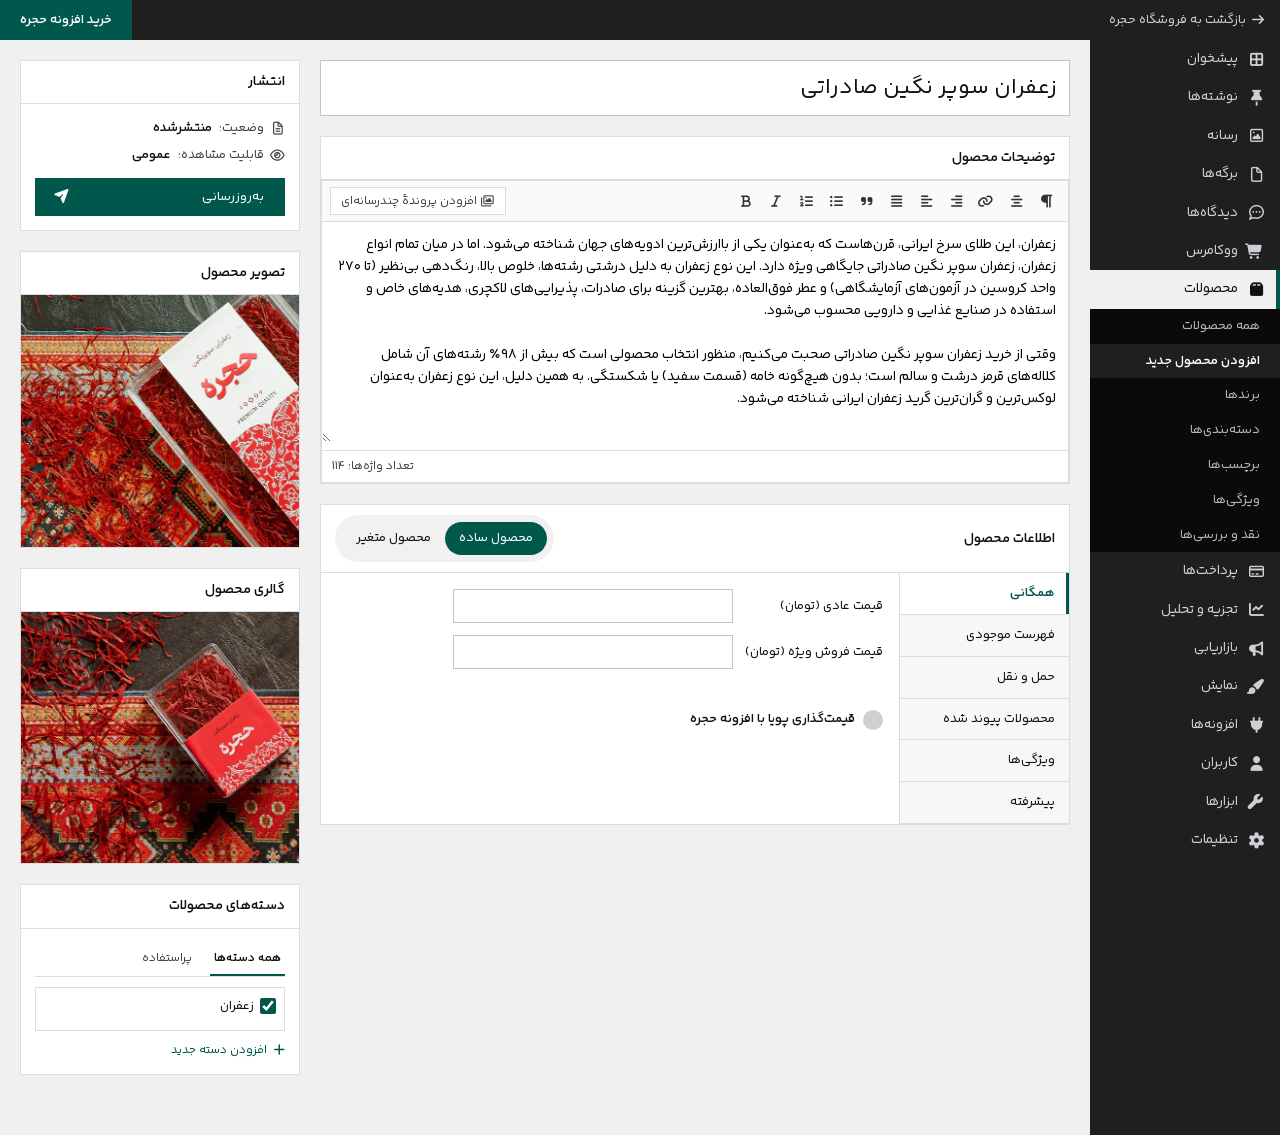
==== staging/hojreh/woo-mockup/index.html @ 81fc5fad "addinh" ====
<!DOCTYPE html>
<html lang="fa" dir="rtl">
<head>
<meta charset="UTF-8">
<meta name="viewport" content="width=device-width, initial-scale=1.0">
<script>(function(){try{if(localStorage.getItem('hojreh-theme')==='dark')document.documentElement.setAttribute('data-theme','dark');}catch(e){}})()</script>
<title>افزودن محصول جدید ‹ پنل مدیریت</title>

<!-- Font Awesome لوکال (دانلود و کپی شده داخل پروژه، نیازی به اینترنت نیست) -->
<link rel="stylesheet" href="fontawesome/css/all.min.css">

<!-- استایل پروژه -->
<link rel="stylesheet" href="css/style.css">

<!-- ── Hojreh dynamic-pricing integration assets ──────────────────────
     pricing-patterns.css / custom-select.css / toast.css are linked
     DIRECTLY from the hojreh project per the implementation brief (they
     are component-scoped, safe to include as-is). general.css and
     settings-panel.css are NOT linked directly (global resets / bare
     selectors) -- the specific declarations this page needs from them
     are re-scoped in css/hojreh-formula.css instead. -->
<link rel="stylesheet" href="../hojreh/assets/css/pricing-patterns.css">
<link rel="stylesheet" href="../hojreh/assets/css/custom-select.css">
<link rel="stylesheet" href="../hojreh/assets/css/toast.css">
<link rel="stylesheet" href="css/hojreh-formula.css">
<link rel="stylesheet" href="../hojreh/assets/css/icon-hover-anim.css">
<link rel="stylesheet" href="../hojreh/assets/css/checkbox.css">
</head>
<body>

<!-- ===== TOP ADMIN BAR ===== -->
<div id="wp-adminbar">
  <button class="menu-toggle adminbar-toggle" type="button" aria-label="باز کردن منو"><i class="fa-solid fa-bars"></i></button>
  <a href="#" class="wpadmin-back"><i class="fa-solid fa-arrow-right"></i> <span>بازگشت به فروشگاه حجره</span></a>
  <a href="#" class="wpadmin-buy-btn"><span>خرید افزونه حجره</span></a>
</div>

<div id="menu-overlay"></div>
<button id="menu-close" type="button" aria-label="بستن منو"><i class="fa-solid fa-xmark"></i></button>

<div id="wp-wrap">
  <!-- ===== SIDEBAR ===== -->
  <nav id="adminmenu">
    <a class="menu-top" href="#"><i class="fa-solid fa-table-cells-large"></i> پیشخوان</a>
    <a class="menu-top" href="#"><i class="fa-solid fa-thumbtack"></i> نوشته‌ها</a>
    <a class="menu-top" href="#"><i class="fa-regular fa-image"></i> رسانه</a>
    <a class="menu-top" href="#"><i class="fa-regular fa-file"></i> برگه‌ها</a>
    <a class="menu-top" href="#"><i class="fa-regular fa-comment-dots"></i> دیدگاه‌ها</a>
    <a class="menu-top" href="#"><i class="fa-solid fa-cart-shopping"></i> ووکامرس</a>

    <div class="menu-top wp-has-current-submenu"><i class="fa-solid fa-box"></i> محصولات</div>
    <div class="submenu">
      <a href="#">همه محصولات</a>
      <a href="#" class="current">افزودن محصول جدید</a>
      <a href="#">برندها</a>
      <a href="#">دسته‌بندی‌ها</a>
      <a href="#">برچسب‌ها</a>
      <a href="#">ویژگی‌ها</a>
      <a href="#">نقد و بررسی‌ها</a>
    </div>

    <a class="menu-top" href="#"><i class="fa-regular fa-credit-card"></i> پرداخت‌ها</a>
    <a class="menu-top" href="#"><i class="fa-solid fa-chart-line"></i> تجزیه و تحلیل</a>
    <a class="menu-top" href="#"><i class="fa-solid fa-bullhorn"></i> بازاریابی</a>
    <a class="menu-top" href="#"><i class="fa-solid fa-paintbrush"></i> نمایش</a>
    <a class="menu-top" href="#"><i class="fa-solid fa-plug"></i> افزونه‌ها</a>
    <a class="menu-top" href="#"><i class="fa-solid fa-user"></i> کاربران</a>
    <a class="menu-top" href="#"><i class="fa-solid fa-wrench"></i> ابزارها</a>
    <a class="menu-top" href="#"><i class="fa-solid fa-gear"></i> تنظیمات</a>
  </nav>

  <!-- ===== MAIN BODY ===== -->
  <div id="wpbody">
    <div id="poststuff">
      <!-- ===== LEFT / CENTER COLUMN (post-body) ===== -->
      <div id="post-body">

        <!-- Title -->
        <div id="titlewrap">
          <input type="text" placeholder="نام محصول" value="زعفران سوپر نگین صادراتی">
        </div>

        <!-- Description editor -->
        <div class="postbox">
          <h2 class="hndle">توضیحات محصول</h2>
          <div class="inside no-pad">
            <div class="editor-wrap">
              <div class="editor-toolbar">
                <button class="btn"><i class="fa-solid fa-paragraph"></i></button>
                <button class="btn"><i class="fa-solid fa-align-center"></i></button>
                <button class="btn"><i class="fa-solid fa-link"></i></button>
                <button class="btn"><i class="fa-solid fa-align-right"></i></button>
                <button class="btn"><i class="fa-solid fa-align-left"></i></button>
                <button class="btn"><i class="fa-solid fa-align-justify"></i></button>
                <button class="btn"><i class="fa-solid fa-quote-right"></i></button>
                <button class="btn"><i class="fa-solid fa-list-ul"></i></button>
                <button class="btn"><i class="fa-solid fa-list-ol"></i></button>
                <button class="btn"><i class="fa-solid fa-italic"></i></button>
                <button class="btn"><i class="fa-solid fa-bold"></i></button>
                <button class="btn media-btn"><i class="fa-regular fa-images"></i> افزودن پروندهٔ چندرسانه‌ای</button>
              </div>
              <div class="editor-body">
                <textarea>زعفران، این طلای سرخ ایرانی، قرن‌هاست که به‌عنوان یکی از باارزش‌ترین ادویه‌های جهان شناخته می‌شود. اما در میان تمام انواع زعفران، زعفران سوپر نگین صادراتی جایگاهی ویژه دارد. این نوع زعفران به دلیل درشتی رشته‌ها، خلوص بالا، رنگ‌دهی بی‌نظیر (تا ۲۷۰ واحد کروسین در آزمون‌های آزمایشگاهی) و عطر فوق‌العاده، بهترین گزینه برای صادرات، پذیرایی‌های لاکچری، هدیه‌های خاص و استفاده در صنایع غذایی و دارویی محسوب می‌شود.

وقتی از خرید زعفران سوپر نگین صادراتی صحبت می‌کنیم، منظور انتخاب محصولی است که بیش از ۹۸٪ رشته‌های آن شامل کلاله‌های قرمز درشت و سالم است؛ بدون هیچ‌گونه خامه (قسمت سفید) یا شکستگی. به همین دلیل، این نوع زعفران به‌عنوان لوکس‌ترین و گران‌ترین گرید زعفران ایرانی شناخته می‌شود.</textarea>
              </div>
              <div class="editor-footer">تعداد واژه‌ها: 114</div>
            </div>
          </div>
        </div>

        <!-- Product data -->
        <div class="postbox product-data-box" id="product-data-box">
          <div class="wc-header">
            <h2>اطلاعات محصول</h2>
            <ul class="product-type-switch" role="tablist">
              <li class="active" data-type="simple">
                <a href="#" onclick="return setProductType(event,'simple')">محصول ساده</a>
              </li>
              <li data-type="variable">
                <a href="#" onclick="return setProductType(event,'variable')">محصول متغیر</a>
              </li>
            </ul>
          </div>

          <div class="panel-wrap">
            <div class="product_data_tabs" role="tablist">
              <div class="tab-item active" data-tab="general">
                <a href="#" onclick="return showTab(event,'general')">همگانی <i class="fa-solid fa-chevron-down chevron"></i></a>
              </div>
              <div class="tab-item" data-tab="inventory">
                <a href="#" onclick="return showTab(event,'inventory')">فهرست موجودی <i class="fa-solid fa-chevron-down chevron"></i></a>
              </div>
              <div class="tab-item" data-tab="shipping">
                <a href="#" onclick="return showTab(event,'shipping')">حمل و نقل <i class="fa-solid fa-chevron-down chevron"></i></a>
              </div>
              <div class="tab-item" data-tab="linked">
                <a href="#" onclick="return showTab(event,'linked')">محصولات پیوند شده <i class="fa-solid fa-chevron-down chevron"></i></a>
              </div>
              <div class="tab-item" data-tab="attributes">
                <a href="#" onclick="return showTab(event,'attributes')">ویژگی‌ها <i class="fa-solid fa-chevron-down chevron"></i></a>
              </div>
              <div class="tab-item variable-only" data-tab="variations">
                <a href="#" onclick="return showTab(event,'variations')">متغیر‌ها <i class="fa-solid fa-chevron-down chevron"></i></a>
              </div>
              <div class="tab-item" data-tab="advanced">
                <a href="#" onclick="return showTab(event,'advanced')">پیشرفته <i class="fa-solid fa-chevron-down chevron"></i></a>
              </div>
            </div>

            <div class="wc-panels">

              <!-- GENERAL -->
              <div class="wc-panel" id="tab-general">
                <div class="wc-options-group" data-hojreh-instance="simple" data-hojreh-product-type="simple">
                  <div class="wc-field" data-hojreh-role="regular-price-field">
                    <label>قیمت عادی (تومان)</label>
                    <div class="field-input"><input type="text" data-hojreh-role="regular-price-input"></div>
                  </div>
                  <div class="wc-field" data-hojreh-role="sale-price-field">
                    <label>قیمت فروش ویژه (تومان)</label>
                    <div class="field-input">
                      <input type="text">
                    </div>
                  </div>
                  <!-- Hojreh dynamic-pricing checkbox/button/quantity-fields are
                       injected here by js/hojreh-product-integration.js -->
                  <div class="wc-field" data-hojreh-role="dynamic-pricing-mount"></div>
                </div>
              </div>

              <!-- INVENTORY -->
              <div class="wc-panel hidden" id="tab-inventory">
                <div class="wc-options-group">
                  <div class="wc-field">
                    <label>شناسه محصول</label>
                    <div class="field-input"><input type="text"></div>
                  </div>
                  <div class="wc-field">
                    <label>GTIN، UPC، EAN یا شابک</label>
                    <div class="field-input"><input type="text"></div>
                  </div>
                  <div class="wc-field">
                    <label>مدیریت موجودی</label>
                    <div class="field-input">
                      <label class="wc-checkbox-row"><input type="checkbox"> ردیابی مقدار موجودی این محصول</label>
                    </div>
                  </div>
                  <div class="wc-field">
                    <label>وضعیت موجودی انبار</label>
                    <div class="field-input">
                      <ul class="wc-radio-list">
                        <li><label><input type="radio" name="stock_status" value="موجود" data-hojreh-role="simple-stock-status" checked> موجود</label></li>
                        <li><label><input type="radio" name="stock_status" value="ناموجود" data-hojreh-role="simple-stock-status"> ناموجود</label></li>
                        <li><label><input type="radio" name="stock_status" value="در پیش‌خرید" data-hojreh-role="simple-stock-status"> در پیش‌خرید</label></li>
                      </ul>
                    </div>
                  </div>
                </div>
                <div class="wc-options-group">
                  <div class="wc-field">
                    <label>فروش تکی</label>
                    <div class="field-input">
                      <label class="wc-checkbox-row"><input type="checkbox"> خریدها را به ۱ مورد در هر سفارش محدود کنید</label>
                    </div>
                  </div>
                </div>
              </div>

              <!-- SHIPPING -->
              <div class="wc-panel hidden" id="tab-shipping">
                <div class="wc-options-group">
                  <div class="wc-field">
                    <label>وزن (کیلوگرم)</label>
                    <div class="field-input"><input type="text" placeholder="0"></div>
                  </div>
                  <div class="wc-field">
                    <label>ابعاد (سانتیمتر)</label>
                    <div class="field-input">
                      <input type="text" placeholder="طول" class="wc-dim-input">
                      <input type="text" placeholder="عرض" class="wc-dim-input">
                      <input type="text" placeholder="ارتفاع" class="wc-dim-input">
                    </div>
                  </div>
                </div>
                <div class="wc-options-group">
                  <div class="wc-field">
                    <label>کلاس حمل و نقل</label>
                    <div class="field-input">
                      <select class="wc-linked-select"><option>کلاس حمل و نقلی وجود ندارد</option></select>
                    </div>
                  </div>
                </div>
              </div>

              <!-- LINKED -->
              <div class="wc-panel hidden" id="tab-linked">
                <div class="wc-options-group">
                  <div class="wc-field">
                    <label>تشویق برای خرید بیشتر</label>
                    <div class="field-input"><select class="wc-linked-select"><option>جستجو برای یک محصول…</option></select></div>
                  </div>
                  <div class="wc-field">
                    <label>محصولات مشابه (Cross-Sells)</label>
                    <div class="field-input"><select class="wc-linked-select"><option>جستجو برای یک محصول…</option></select></div>
                  </div>
                </div>
              </div>

              <!-- ATTRIBUTES -->
              <div class="wc-panel hidden" id="tab-attributes">
                <div class="attribute-box">
                  <h3>وزن <a href="#"><i class="fa-solid fa-trash"></i> حذف</a></h3>
                  <div class="attribute-box-body">
                    <div class="wc-field">
                      <label>مقدار(ها)</label>
                      <div class="field-input">
                        <textarea class="wc-textarea" rows="3">1 مثقال (4 گرم) | 3 مثقال (12 گرم) | 10 مثقال (40 گرم)</textarea>
                      </div>
                    </div>
                    <label class="wc-checkbox-row">
                      <input type="checkbox" checked> نمایش در برگه محصول
                    </label>
                    <label class="wc-checkbox-row variable-only">
                      <input type="checkbox" checked> استفاده برای متغیر‌ها
                    </label>
                  </div>
                </div>
                <div class="attribute-box">
                  <h3>بسته‌بندی <a href="#"><i class="fa-solid fa-trash"></i> حذف</a></h3>
                  <div class="attribute-box-body">
                    <div class="wc-field">
                      <label>مقدار(ها)</label>
                      <div class="field-input">
                        <textarea class="wc-textarea" rows="3">مقوایی | فلزی | شیشه‌ای</textarea>
                      </div>
                    </div>
                    <label class="wc-checkbox-row">
                      <input type="checkbox" checked> نمایش در برگه محصول
                    </label>
                    <label class="wc-checkbox-row variable-only">
                      <input type="checkbox" checked> استفاده برای متغیر‌ها
                    </label>
                  </div>
                </div>
                <div style="margin-top:14px; display:flex; justify-content:flex-end;">
                  <button class="btn btn-primary">ذخیره ویژگی‌ها</button>
                </div>
              </div>

              <!-- VARIATIONS -->
              <div class="wc-panel hidden variable-only" id="tab-variations">


                <div class="variation-list">

                  <div class="variation-item">
                    <div class="variation-item-head" onclick="return toggleVariation(event)">
                      <i class="fa-solid fa-chevron-left variation-caret"></i>
                      <span class="variation-title">#1006 &nbsp; 1 مثقال (4 گرم) — مقوایی</span>
                      <a href="#" class="variation-remove"><i class="fa-solid fa-trash"></i> حذف</a>
                    </div>
                    <div class="variation-item-body hidden" data-hojreh-instance="var-1006" data-hojreh-product-type="variable">
                      <div class="wc-field">
                        <label>شناسه محصول</label>
                        <div class="field-input"><input type="text"></div>
                      </div>
                      <div class="wc-field" data-hojreh-role="regular-price-field">
                        <label>قیمت عادی (تومان)</label>
                        <div class="field-input"><input type="text" placeholder="قیمت متغیر (الزامی)" data-hojreh-role="regular-price-input"></div>
                      </div>
                      <div class="wc-field" data-hojreh-role="sale-price-field">
                        <label>قیمت فروش ویژه (تومان)</label>
                        <div class="field-input"><input type="text"></div>
                      </div>
                      <div class="wc-field">
                        <label>وضعیت موجودی انبار</label>
                        <div class="field-input">
                          <select class="wc-linked-select wc-select-narrow" data-hojreh-role="stock-status-select">
                            <option>موجود</option><option>ناموجود</option><option>در پیش‌خرید</option>
                          </select>
                        </div>
                      </div>
                      <div class="wc-field" data-hojreh-role="dynamic-pricing-mount"></div>
                    </div>
                  </div>

                  <div class="variation-item">
                    <div class="variation-item-head" onclick="return toggleVariation(event)">
                      <i class="fa-solid fa-chevron-left variation-caret"></i>
                      <span class="variation-title">#1009 &nbsp; 3 مثقال (12 گرم) — مقوایی</span>
                      <a href="#" class="variation-remove"><i class="fa-solid fa-trash"></i> حذف</a>
                    </div>
                    <div class="variation-item-body hidden" data-hojreh-instance="var-1009" data-hojreh-product-type="variable">
                      <div class="wc-field">
                        <label>شناسه محصول</label>
                        <div class="field-input"><input type="text"></div>
                      </div>
                      <div class="wc-field" data-hojreh-role="regular-price-field">
                        <label>قیمت عادی (تومان)</label>
                        <div class="field-input"><input type="text" placeholder="قیمت متغیر (الزامی)" data-hojreh-role="regular-price-input"></div>
                      </div>
                      <div class="wc-field" data-hojreh-role="sale-price-field">
                        <label>قیمت فروش ویژه (تومان)</label>
                        <div class="field-input"><input type="text"></div>
                      </div>
                      <div class="wc-field">
                        <label>وضعیت موجودی انبار</label>
                        <div class="field-input">
                          <select class="wc-linked-select wc-select-narrow" data-hojreh-role="stock-status-select">
                            <option>موجود</option><option>ناموجود</option><option>در پیش‌خرید</option>
                          </select>
                        </div>
                      </div>
                      <div class="wc-field" data-hojreh-role="dynamic-pricing-mount"></div>
                    </div>
                  </div>

                  <div class="variation-item">
                    <div class="variation-item-head" onclick="return toggleVariation(event)">
                      <i class="fa-solid fa-chevron-left variation-caret"></i>
                      <span class="variation-title">#1010 &nbsp; 3 مثقال (12 گرم) — فلزی</span>
                      <a href="#" class="variation-remove"><i class="fa-solid fa-trash"></i> حذف</a>
                    </div>
                    <div class="variation-item-body hidden" data-hojreh-instance="var-1010" data-hojreh-product-type="variable">
                      <div class="wc-field">
                        <label>شناسه محصول</label>
                        <div class="field-input"><input type="text"></div>
                      </div>
                      <div class="wc-field" data-hojreh-role="regular-price-field">
                        <label>قیمت عادی (تومان)</label>
                        <div class="field-input"><input type="text" placeholder="قیمت متغیر (الزامی)" data-hojreh-role="regular-price-input"></div>
                      </div>
                      <div class="wc-field" data-hojreh-role="sale-price-field">
                        <label>قیمت فروش ویژه (تومان)</label>
                        <div class="field-input"><input type="text"></div>
                      </div>
                      <div class="wc-field">
                        <label>وضعیت موجودی انبار</label>
                        <div class="field-input">
                          <select class="wc-linked-select wc-select-narrow" data-hojreh-role="stock-status-select">
                            <option>موجود</option><option>ناموجود</option><option>در پیش‌خرید</option>
                          </select>
                        </div>
                      </div>
                      <div class="wc-field" data-hojreh-role="dynamic-pricing-mount"></div>
                    </div>
                  </div>

                </div>

                <div style="margin-top:14px; display:flex; justify-content:flex-end; gap:8px;">
                  <button class="btn btn-primary" disabled>ذخیره تغییرات</button>
                </div>
              </div>

              <!-- ADVANCED -->
              <div class="wc-panel hidden" id="tab-advanced">
                <div class="wc-options-group">
                  <div class="wc-field">
                    <label>یادداشت خرید</label>
                    <div class="field-input"><textarea rows="2" class="wc-textarea"></textarea></div>
                  </div>
                </div>
                <div class="wc-options-group">
                  <div class="wc-field">
                    <label>ترتیب فهرست</label>
                    <div class="field-input"><input type="text" value="0" class="wc-input-narrow"></div>
                  </div>
                </div>
                <div class="wc-options-group">
                  <div class="wc-field">
                    <label>فعال کردن نقد و بررسی</label>
                    <div class="field-input"><label class="wc-checkbox-row"><input type="checkbox" checked></label></div>
                  </div>
                </div>
                <div class="wc-options-group">
                  <div class="wc-field">
                    <label>در دسترس برای POS</label>
                    <div class="field-input"><label class="wc-checkbox-row"><input type="checkbox" checked></label></div>
                  </div>
                </div>
              </div>

            </div>
          </div>
        </div>

      </div>

      <!-- ===== RIGHT COLUMN ===== -->
      <div id="postbox-container-1">

        <!-- Publish -->
        <div class="postbox">
          <h2 class="hndle">انتشار</h2>
          <div class="inside">
            <ul class="pub-list">
              <li><i class="fa-regular fa-file-lines"></i><span class="label">وضعیت:</span> <b>منتشرشده</b></li>
              <li><i class="fa-regular fa-eye"></i><span class="label">قابلیت مشاهده:</span> <b>عمومی</b></li>
            </ul>
            <button class="pub-publish" type="button">به‌روزرسانی <i class="fa-solid fa-paper-plane"></i></button>
          </div>
        </div>

        <!-- Product image -->
        <div class="postbox">
          <h2 class="hndle">تصویر محصول</h2>
          <div class="inside no-pad">
            <img src="images/1.webp" alt="تصویر محصول" class="postbox-photo">
          </div>
        </div>

        <!-- Gallery -->
        <div class="postbox">
          <h2 class="hndle">گالری محصول</h2>
          <div class="inside no-pad">
            <img src="images/2.webp" alt="گالری محصول" class="postbox-photo">
          </div>
        </div>

        <!-- Categories -->
        <div class="postbox taxonomy-box">
          <h2 class="hndle">دسته‌های محصولات</h2>
          <div class="inside">
            <div class="tabs">
              <a href="#" class="active">همه دسته‌ها</a>
              <a href="#">پراستفاده</a>
            </div>
            <ul class="tax-list">
              <li><label><input type="checkbox" checked> زعفران</label></li>
            </ul>
            <a href="#" class="tax-addnew"><i class="fa-solid fa-plus"></i> افزودن دسته جدید</a>
          </div>
        </div>

      </div>
    </div>
  </div>
</div>

    <!-- ═══════════════════════════════════════════════════════════════
         HOJREH REGISTRY MIRROR — TEMPORARY, FRONTEND-ONLY-PHASE STATIC MIRROR
         ───────────────────────────────────────────────────────────────
         Hojreh has no PHP/backend yet (see hojreh/BACKEND-CONTRACT.md).
         assets/js/pricing-patterns/formula-engine.js reads its variable /
         constant / rounding "registry" (and its saved formula patterns)
         by scraping fixed DOM selectors:
           #apiVariablesList  .accordion-item[data-type="api-variable"]
           #independentList   .accordion-item[data-type="variable"]
           #constantsList     .accordion-item[data-type="constant"]
           #roundingList      .accordion-item[data-type="algorithm"]
           #pricingPatternsList .accordion-item[data-type="pattern"]
         Those lists only exist inside hojreh/settings-panel.html today.
         Since this WooCommerce product-edit page needs the SAME
         formula-builder engine (HojrehPatternController /
         HojrehFormulaEngine, imported unmodified from ../hojreh/assets/js/
         — see js/hojreh-product-integration.js), it needs those same
         DOM ids present on THIS page too, or the engine has nothing to
         read variables/constants/roundings/patterns from.

         Everything below is copied VERBATIM (same ids, names, prices,
         units — no invented variables) from hojreh/settings-panel.html's
         own real sample data, then hidden (this whole block is never
         shown to the shop admin -- it is a pure data source for the
         engine, not a UI). The one deliberate change: every item's
         "فعال/غیرفعال" (active) switch has been turned on. In the
         shipped settings-panel.html demo data every switch starts
         OFF, which would make every "افزودن ..." button in the
         formula-builder report "no active items" and leave this
         entire feature undemonstrable; toggling that on-page toggle
         is exactly what a real shop admin would do once in Hojreh's
         own settings screen, so mirroring it "on" here reflects a shop
         that has already been configured, not a change to any field's
         actual content.

         ⚠️ IMPORTANT FOR THE FUTURE BACKEND: once hojreh becomes a real
         WordPress plugin, this entire mirror block must be DELETED and
         replaced by server-rendered markup sourced from the single
         shared Hojreh options table (the same one settings-panel.html's
         real render reads from) — never duplicated markup like this.
         Hojreh's core "change a variable's price once, it cascades to
         every product" guarantee depends on there being exactly ONE
         source of truth for this data; this mirror only exists because
         no backend exists yet to provide that single source.
         ═══════════════════════════════════════════════════════════════ -->
    <div id="hojrehRegistryMirror" style="display:none" aria-hidden="true">

      <div class="accordion-list" id="apiVariablesList">

      <!-- ── دلار آمریکا ── -->
      <div class="accordion-item" draggable="false" data-id="USD" data-type="api-variable" data-api-symbol="USD" data-unit="عدد">
        <div class="accordion-header">
          <div class="acc-drag-handle" title="جابجایی">
            <svg viewBox="0 0 16 24" fill="currentColor" xmlns="http://www.w3.org/2000/svg">
              <circle cx="4" cy="4" r="2"/>
              <circle cx="12" cy="4" r="2"/>
              <circle cx="4" cy="12" r="2"/>
              <circle cx="12" cy="12" r="2"/>
              <circle cx="4" cy="20" r="2"/>
              <circle cx="12" cy="20" r="2"/>
            </svg>
          </div>
          <label class="acc-switch" title="فعال/غیرفعال">
            <input type="checkbox" checked />
            <span class="acc-switch-inner"></span>
          </label>
          <div class="acc-title-area">
            <span class="acc-name">دلار آمریکا</span>
          </div>
          <div class="acc-left-actions">
            <button class="acc-action-btn acc-hide-btn" title="پنهان‌سازی">
              <span class="eye-full-icon">
                <svg viewBox="0 0 24 24" fill="none" stroke="currentColor" stroke-width="2" stroke-linecap="round" stroke-linejoin="round">
                  <path d="M1 12s4-8 11-8 11 8 11 8-4 8-11 8-11-8-11-8z"></path>
                  <circle cx="12" cy="12" r="3"></circle>
                </svg>
              </span>
              <span class="eye-slashed-icon">
                <svg viewBox="0 0 24 24" fill="none" stroke="currentColor" stroke-width="2" stroke-linecap="round" stroke-linejoin="round">
                  <path d="M17.94 17.94A10.07 10.07 0 0 1 12 20c-7 0-11-8-11-8a18.45 18.45 0 0 1 5.06-5.94M9.9 4.24A9.12 9.12 0 0 1 12 4c7 0 11 8 11 8a18.5 18.5 0 0 1-2.16 3.19m-6.72-1.07a3 3 0 1 1-4.24-4.24"></path>
                  <line x1="1" y1="1" x2="23" y2="23"></line>
                </svg>
              </span>
            </button>
            <button class="acc-toggle-btn" aria-label="باز/بسته کردن" title="باز/بسته کردن">
              <svg class="chevron-down" viewBox="0 0 24 24" fill="none" stroke="currentColor" stroke-width="2.2" stroke-linecap="round" stroke-linejoin="round">
                <polyline points="6 9 12 15 18 9"/>
              </svg>
            </button>
          </div>
        </div>
        <div class="accordion-body">
          <div class="accordion-body-inner">
            <div class="form-grid">
              <div class="form-group">
                <span class="form-label">نام متغیر</span>
                <input type="text" class="form-control var-name-input" value="دلار آمریکا" />
              </div>
              <div class="form-group english-id-group">
                <span class="form-label">شناسه انگلیسی (فرمول)</span>
                <input type="text" class="form-control english-id-input" value="USD" placeholder="مثلاً USD" />
              </div>
              <div class="form-group quantity-symbol-group">
                <span class="form-label">نشانه متغیر تعداد</span>
                <input type="text" class="form-control quantity-symbol-input" value="" placeholder="a" readonly />
              </div>
              <div class="form-group">
                <span class="form-label">منبع قیمت</span>
                <div class="select-wrap">
                  <select class="form-control api-price-source-select">
                    <option value="api">دریافت خودکار</option>
                    <option value="manual">ورود دستی</option>
                  </select>
                  <span class="select-arrow"><svg viewBox="0 0 24 24" fill="none" stroke="currentColor" stroke-width="2.5" stroke-linecap="round" stroke-linejoin="round"><polyline points="6 9 12 15 18 9"/></svg></span>
                </div>
              </div>
              <div class="form-group api-only-field">
                <span class="form-label">بازه بررسی</span>
                <div class="select-wrap">
                  <select class="form-control">
                    <option>هر ۱ ساعت</option>
                    <option>هر ۳۰ دقیقه</option>
                    <option>هر ۱۵ دقیقه</option>
                  </select>
                  <span class="select-arrow"><svg viewBox="0 0 24 24" fill="none" stroke="currentColor" stroke-width="2.5" stroke-linecap="round" stroke-linejoin="round"><polyline points="6 9 12 15 18 9"/></svg></span>
                </div>
              </div>
              <div class="form-group api-only-field">
                <span class="form-label">منبع API</span>
                <div class="select-wrap">
                  <select class="form-control">
                    <option>TGJU.org</option>
                    <option>Navasan</option>
                    <option>CBI</option>
                  </select>
                  <span class="select-arrow"><svg viewBox="0 0 24 24" fill="none" stroke="currentColor" stroke-width="2.5" stroke-linecap="round" stroke-linejoin="round"><polyline points="6 9 12 15 18 9"/></svg></span>
                </div>
              </div>
              <div class="form-group manual-only-field" style="display:none;">
                <span class="form-label">مبلغ فعلی</span>
                <input type="text" class="form-control var-default-price" value="۱۷۸،۰۰۰" />
              </div>
              <div class="form-group">
                <span class="form-label">حداقل قیمت</span>
                <input type="text" class="form-control var-min-price" value="۱۷۹،۰۰۰" />
              </div>
              <div class="form-group">
                <span class="form-label dynamic-wage-label">اجرت به ازای هر یک عدد</span>
                <input type="text" class="form-control ojrat-input" value="۰" />
              </div>
              <div class="form-group api-only-field">
                <span class="form-label">آخرین مبلغ اعلام شده</span>
                <button class="last-price">۱۷۸،۰۰۰ تومان</button>
              </div>
              <div class="form-group api-only-field">
                <span class="form-label">تست اتصال</span>
                <button class="btn-test-conn">بررسی اتصال به وب سرویس</button>
              </div>
            </div>
          </div>
        </div>
      </div>

      <!-- ── طلای ۱۸ عیار ── -->
      <div class="accordion-item" draggable="false" data-id="GOLD_18K" data-type="api-variable" data-api-symbol="GOLD_18K" data-unit="گرم">
        <div class="accordion-header">
          <div class="acc-drag-handle" title="جابجایی">
            <svg viewBox="0 0 16 24" fill="currentColor" xmlns="http://www.w3.org/2000/svg">
              <circle cx="4" cy="4" r="2"/>
              <circle cx="12" cy="4" r="2"/>
              <circle cx="4" cy="12" r="2"/>
              <circle cx="12" cy="12" r="2"/>
              <circle cx="4" cy="20" r="2"/>
              <circle cx="12" cy="20" r="2"/>
            </svg>
          </div>
          <label class="acc-switch" title="فعال/غیرفعال">
            <input type="checkbox" checked />
            <span class="acc-switch-inner"></span>
          </label>
          <div class="acc-title-area">
            <span class="acc-name">طلای ۱۸ عیار</span>
          </div>
          <div class="acc-left-actions">
            <button class="acc-action-btn acc-hide-btn" title="پنهان‌سازی">
              <span class="eye-full-icon">
                <svg viewBox="0 0 24 24" fill="none" stroke="currentColor" stroke-width="2" stroke-linecap="round" stroke-linejoin="round">
                  <path d="M1 12s4-8 11-8 11 8 11 8-4 8-11 8-11-8-11-8z"></path>
                  <circle cx="12" cy="12" r="3"></circle>
                </svg>
              </span>
              <span class="eye-slashed-icon">
                <svg viewBox="0 0 24 24" fill="none" stroke="currentColor" stroke-width="2" stroke-linecap="round" stroke-linejoin="round">
                  <path d="M17.94 17.94A10.07 10.07 0 0 1 12 20c-7 0-11-8-11-8a18.45 18.45 0 0 1 5.06-5.94M9.9 4.24A9.12 9.12 0 0 1 12 4c7 0 11 8 11 8a18.5 18.5 0 0 1-2.16 3.19m-6.72-1.07a3 3 0 1 1-4.24-4.24"></path>
                  <line x1="1" y1="1" x2="23" y2="23"></line>
                </svg>
              </span>
            </button>
            <button class="acc-toggle-btn" aria-label="باز/بسته کردن" title="باز/بسته کردن">
              <svg class="chevron-down" viewBox="0 0 24 24" fill="none" stroke="currentColor" stroke-width="2.2" stroke-linecap="round" stroke-linejoin="round">
                <polyline points="6 9 12 15 18 9"/>
              </svg>
            </button>
          </div>
        </div>
        <div class="accordion-body">
          <div class="accordion-body-inner">
            <div class="form-grid">
              <div class="form-group">
                <span class="form-label">نام متغیر</span>
                <input type="text" class="form-control var-name-input" value="طلای ۱۸ عیار" />
              </div>
              <div class="form-group english-id-group">
                <span class="form-label">شناسه انگلیسی (فرمول)</span>
                <input type="text" class="form-control english-id-input" value="GOLD_18K" placeholder="مثلاً GOLD_18K" />
              </div>
              <div class="form-group quantity-symbol-group">
                <span class="form-label">نشانه متغیر تعداد</span>
                <input type="text" class="form-control quantity-symbol-input" value="" placeholder="a" readonly />
              </div>
              <div class="form-group">
                <span class="form-label">منبع قیمت</span>
                <div class="select-wrap">
                  <select class="form-control api-price-source-select">
                    <option value="api">دریافت خودکار</option>
                    <option value="manual">ورود دستی</option>
                  </select>
                  <span class="select-arrow"><svg viewBox="0 0 24 24" fill="none" stroke="currentColor" stroke-width="2.5" stroke-linecap="round" stroke-linejoin="round"><polyline points="6 9 12 15 18 9"/></svg></span>
                </div>
              </div>
              <div class="form-group api-only-field">
                <span class="form-label">بازه بررسی</span>
                <div class="select-wrap">
                  <select class="form-control">
                    <option>هر ۱ ساعت</option>
                    <option>هر ۳۰ دقیقه</option>
                    <option>هر ۱۵ دقیقه</option>
                  </select>
                  <span class="select-arrow"><svg viewBox="0 0 24 24" fill="none" stroke="currentColor" stroke-width="2.5" stroke-linecap="round" stroke-linejoin="round"><polyline points="6 9 12 15 18 9"/></svg></span>
                </div>
              </div>
              <div class="form-group api-only-field">
                <span class="form-label">منبع API</span>
                <div class="select-wrap">
                  <select class="form-control">
                    <option>TGJU.org</option>
                    <option>Navasan</option>
                    <option>CBI</option>
                  </select>
                  <span class="select-arrow"><svg viewBox="0 0 24 24" fill="none" stroke="currentColor" stroke-width="2.5" stroke-linecap="round" stroke-linejoin="round"><polyline points="6 9 12 15 18 9"/></svg></span>
                </div>
              </div>
              <div class="form-group manual-only-field" style="display:none;">
                <span class="form-label">مبلغ فعلی</span>
                <input type="text" class="form-control var-default-price" value="۴،۸۵۰،۰۰۰" />
              </div>
              <div class="form-group">
                <span class="form-label">حداقل قیمت</span>
                <input type="text" class="form-control var-min-price" value="۴،۵۰۰،۰۰۰" />
              </div>
              <div class="form-group">
                <span class="form-label dynamic-wage-label">اجرت به ازای هر یک گرم</span>
                <input type="text" class="form-control ojrat-input" value="۰" />
              </div>
              <div class="form-group api-only-field">
                <span class="form-label">آخرین مبلغ اعلام شده</span>
                <button class="last-price">۴،۸۵۰،۰۰۰ تومان</button>
              </div>
              <div class="form-group api-only-field">
                <span class="form-label">تست اتصال</span>
                <button class="btn-test-conn">بررسی اتصال به وب سرویس</button>
              </div>
            </div>
          </div>
        </div>
      </div>

      </div>

      <div class="accordion-list" id="independentList">

      <!-- ── ITEM 1: زعفران قائنات سوپر نگین اتویی (closed) ── -->
      <div class="accordion-item" draggable="false" data-id="101" data-type="variable">
        <div class="accordion-header">
          <div class="acc-drag-handle" title="جابجایی">
            <svg viewBox="0 0 16 24" fill="currentColor" xmlns="http://www.w3.org/2000/svg">
              <circle cx="4" cy="4" r="2"/>
              <circle cx="12" cy="4" r="2"/>
              <circle cx="4" cy="12" r="2"/>
              <circle cx="12" cy="12" r="2"/>
              <circle cx="4" cy="20" r="2"/>
              <circle cx="12" cy="20" r="2"/>
            </svg>
          </div>
          <label class="acc-switch" title="فعال/غیرفعال">
            <input type="checkbox" checked />
            <span class="acc-switch-inner"></span>
          </label>
          <div class="acc-title-area">
            <span class="acc-name">زعفران قائنات سوپر نگین اتویی</span>
          </div>

          <div class="acc-left-actions">
            <button class="acc-action-btn acc-delete-btn" title="حذف متغیر">
              <svg viewBox="0 0 24 24" fill="none" stroke="currentColor" stroke-width="2.2" stroke-linecap="round" stroke-linejoin="round">
                <path d="M19 6v14a2 2 0 0 1-2 2H7a2 2 0 0 1-2-2V6"></path>
                <line x1="10" y1="11" x2="10" y2="17"></line>
                <line x1="14" y1="11" x2="14" y2="17"></line>
                <g class="icon-trash-lid">
                  <path d="M8 6V4a2 2 0 0 1 2-2h4a2 2 0 0 1 2 2v2"></path>
                  <polyline points="3 6 5 6 21 6"></polyline>
                </g>
              </svg>
            </button>

            <button class="acc-toggle-btn" aria-label="باز/بسته کردن" title="باز/بسته کردن">
              <svg class="chevron-down" viewBox="0 0 24 24" fill="none" stroke="currentColor" stroke-width="2.2" stroke-linecap="round" stroke-linejoin="round">
                <polyline points="6 9 12 15 18 9"/>
              </svg>
            </button>
          </div>
        </div>
        <div class="accordion-body">
          <div class="accordion-body-inner">
            <div class="form-grid">
              <div class="form-group">
                <span class="form-label">نام متغیر</span>
                <input type="text" class="form-control var-name-input" value="زعفران قائنات سوپر نگین اتویی" />
              </div>
              <div class="form-group english-id-group">
              <span class="form-label">شناسه انگلیسی </span>
              <input type="text" class="form-control english-id-input" value="var1" placeholder="مثلاً var1" />
            </div>
              <div class="form-group quantity-symbol-group" style="display: none;">
              <span class="form-label">نشانه متغیر تعداد</span>
              <input type="text" class="form-control quantity-symbol-input" value="a" placeholder="a" readonly />
            </div>
              <div class="form-group">
                <span class="form-label">حداقل قیمت</span>
                <input type="text" class="form-control var-min-price" value="۴۸۰،۰۰۰" />
              </div>
              <div class="form-group">
                <span class="form-label">واحد شمارش</span>
                <div class="select-wrap">
                  <select class="form-control unit-select">
                    <option value="مثقال" selected>مثقال</option>
                    <option value="گرم">گرم</option>
                    <option value="کیلوگرم">کیلوگرم</option>
                    <option value="عدد">عدد</option>
                  </select>
                  <span class="select-arrow"><svg viewBox="0 0 24 24" fill="none" stroke="currentColor" stroke-width="2.5" stroke-linecap="round" stroke-linejoin="round"><polyline points="6 9 12 15 18 9"/></svg></span>
                </div>
              </div>
              <div class="form-group">
                <span class="form-label dynamic-wage-label">اجرت به ازای هر یک مثقال</span>
                <input type="text" class="form-control ojrat-input" value="۰" />
              </div>
              <div class="form-group">
                <span class="form-label">مبلغ فعلی</span>
                <input type="text" class="form-control var-default-price" value="۵۲۰،۰۰۰" />
              </div>
            </div>
          </div>
        </div>
      </div>

      <!-- ── ITEM 2: پسته احمدآقایی برشته زعفرانی ممتاز (closed) ── -->
      <div class="accordion-item" draggable="false" data-id="102" data-type="variable">
        <div class="accordion-header">
          <div class="acc-drag-handle" title="جابجایی">
            <svg viewBox="0 0 16 24" fill="currentColor" xmlns="http://www.w3.org/2000/svg">
              <circle cx="4" cy="4" r="2"/>
              <circle cx="12" cy="4" r="2"/>
              <circle cx="4" cy="12" r="2"/>
              <circle cx="12" cy="12" r="2"/>
              <circle cx="4" cy="20" r="2"/>
              <circle cx="12" cy="20" r="2"/>
            </svg>
          </div>
          <label class="acc-switch" title="فعال/غیرفعال">
            <input type="checkbox" checked />
            <span class="acc-switch-inner"></span>
          </label>
          <div class="acc-title-area">
            <span class="acc-name">پسته احمدآقایی برشته زعفرانی ممتاز</span>
          </div>

          <div class="acc-left-actions">
            <button class="acc-action-btn acc-delete-btn" title="حذف متغیر">
              <svg viewBox="0 0 24 24" fill="none" stroke="currentColor" stroke-width="2.2" stroke-linecap="round" stroke-linejoin="round">
                <path d="M19 6v14a2 2 0 0 1-2 2H7a2 2 0 0 1-2-2V6"></path>
                <line x1="10" y1="11" x2="10" y2="17"></line>
                <line x1="14" y1="11" x2="14" y2="17"></line>
                <g class="icon-trash-lid">
                  <path d="M8 6V4a2 2 0 0 1 2-2h4a2 2 0 0 1 2 2v2"></path>
                  <polyline points="3 6 5 6 21 6"></polyline>
                </g>
              </svg>
            </button>

            <button class="acc-toggle-btn" aria-label="باز/بسته کردن" title="باز/بسته کردن">
              <svg class="chevron-down" viewBox="0 0 24 24" fill="none" stroke="currentColor" stroke-width="2.2" stroke-linecap="round" stroke-linejoin="round">
                <polyline points="6 9 12 15 18 9"/>
              </svg>
            </button>
          </div>
        </div>
        <div class="accordion-body">
          <div class="accordion-body-inner">
            <div class="form-grid">
                <div class="form-group">
                  <span class="form-label">نام متغیر</span>
                  <input type="text" class="form-control var-name-input" value="پسته احمدآقایی برشته زعفرانی ممتاز" />
              </div>
              <div class="form-group english-id-group">
                <span class="form-label">شناسه انگلیسی </span>
                <input type="text" class="form-control english-id-input" value="var2" placeholder="مثلاً var2" />
              </div>
              <div class="form-group quantity-symbol-group" style="display: none;">
                <span class="form-label">نشانه متغیر تعداد</span>
                <input type="text" class="form-control quantity-symbol-input" value="b" placeholder="b" readonly />
              </div>
              <div class="form-group">
                  <span class="form-label">حداقل قیمت</span>
                  <input type="text" class="form-control var-min-price" value="۸۵۰،۰۰۰" />
                </div>
                <div class="form-group">
                  <span class="form-label">واحد شمارش</span>
                  <div class="select-wrap">
                    <select class="form-control unit-select">
                      <option value="کیلوگرم" selected>کیلوگرم</option>
                      <option value="گرم">گرم</option>
                      <option value="مثقال">مثقال</option>
                      <option value="عدد">عدد</option>
                    </select>
                    <span class="select-arrow"><svg viewBox="0 0 24 24" fill="none" stroke="currentColor" stroke-width="2.5" stroke-linecap="round" stroke-linejoin="round"><polyline points="6 9 12 15 18 9"/></svg></span>
                  </div>
                </div>
              <div class="form-group">
                <span class="form-label dynamic-wage-label">اجرت به ازای هر یک کیلوگرم</span>
                <input type="text" class="form-control ojrat-input" value="۰" />
              </div>
                <div class="form-group">
                  <span class="form-label">مبلغ فعلی</span>
                  <input type="text" class="form-control var-default-price" value="۹۲۰،۰۰۰" />
                </div>
            </div>
          </div>
        </div>
      </div>

      <!-- ── ITEM 3: بسته‌بندی شیشه‌ای 10*10*7 لوکس (closed) ── -->
      <div class="accordion-item" draggable="false" data-id="103" data-type="variable">
        <div class="accordion-header">
          <div class="acc-drag-handle" title="جابجایی">
            <svg viewBox="0 0 16 24" fill="currentColor" xmlns="http://www.w3.org/2000/svg">
              <circle cx="4" cy="4" r="2"/>
              <circle cx="12" cy="4" r="2"/>
              <circle cx="4" cy="12" r="2"/>
              <circle cx="12" cy="12" r="2"/>
              <circle cx="4" cy="20" r="2"/>
              <circle cx="12" cy="20" r="2"/>
            </svg>
          </div>
          <label class="acc-switch" title="فعال/غیرفعال">
            <input type="checkbox" checked />
            <span class="acc-switch-inner"></span>
          </label>
          <div class="acc-title-area">
            <span class="acc-name">بسته‌بندی شیشه‌ای 10*10*7 لوکس</span>
          </div>

          <div class="acc-left-actions">
            <button class="acc-action-btn acc-delete-btn" title="حذف متغیر">
              <svg viewBox="0 0 24 24" fill="none" stroke="currentColor" stroke-width="2.2" stroke-linecap="round" stroke-linejoin="round">
                <path d="M19 6v14a2 2 0 0 1-2 2H7a2 2 0 0 1-2-2V6"></path>
                <line x1="10" y1="11" x2="10" y2="17"></line>
                <line x1="14" y1="11" x2="14" y2="17"></line>
                <g class="icon-trash-lid">
                  <path d="M8 6V4a2 2 0 0 1 2-2h4a2 2 0 0 1 2 2v2"></path>
                  <polyline points="3 6 5 6 21 6"></polyline>
                </g>
              </svg>
            </button>

            <button class="acc-toggle-btn" aria-label="باز/بسته کردن" title="باز/بسته کردن">
              <svg class="chevron-down" viewBox="0 0 24 24" fill="none" stroke="currentColor" stroke-width="2.2" stroke-linecap="round" stroke-linejoin="round">
                <polyline points="6 9 12 15 18 9"/>
              </svg>
            </button>
          </div>
        </div>
        <div class="accordion-body">
          <div class="accordion-body-inner">
            <div class="form-grid">
              <div class="form-group">
                <span class="form-label">نام متغیر</span>
                <input type="text" class="form-control var-name-input" value="بسته‌بندی شیشه‌ای 10*10*7 لوکس" />
              </div>
              <div class="form-group english-id-group">
              <span class="form-label">شناسه انگلیسی </span>
              <input type="text" class="form-control english-id-input" value="var3" placeholder="مثلاً var3" />
            </div>
              <div class="form-group quantity-symbol-group" style="display: none;">
              <span class="form-label">نشانه متغیر تعداد</span>
              <input type="text" class="form-control quantity-symbol-input" value="c" placeholder="c" readonly />
            </div>
              <div class="form-group">
                <span class="form-label">حداقل قیمت</span>
                <input type="text" class="form-control var-min-price" value="۴۵،۰۰۰" />
              </div>
              <div class="form-group">
                <span class="form-label">واحد شمارش</span>
                <div class="select-wrap">
                  <select class="form-control unit-select">
                    <option value="عدد" selected>عدد</option>
                    <option value="بسته">بسته</option>
                    <option value="کارتن">کارتن</option>
                  </select>
                  <span class="select-arrow"><svg viewBox="0 0 24 24" fill="none" stroke="currentColor" stroke-width="2.5" stroke-linecap="round" stroke-linejoin="round"><polyline points="6 9 12 15 18 9"/></svg></span>
                </div>
              </div>
              <div class="form-group">
                <span class="form-label dynamic-wage-label">اجرت به ازای هر یک عدد</span>
                <input type="text" class="form-control ojrat-input" value="۰" />
              </div>
              <div class="form-group">
                <span class="form-label">مبلغ فعلی</span>
                <input type="text" class="form-control var-default-price" value="۵۵،۰۰۰" />
              </div>
            </div>
          </div>
        </div>
      </div>

      </div>

      <div class="accordion-list" id="constantsList">

      <!-- ثابت نمونه ۱: سود کارگاه و فروشگاه (۷٪) -->
      <div class="accordion-item" draggable="false" data-id="201" data-type="constant">
        <div class="accordion-header">
          <div class="acc-drag-handle" title="جابجایی">
            <svg viewBox="0 0 16 24" fill="currentColor" xmlns="http://www.w3.org/2000/svg">
              <circle cx="4" cy="4" r="2"/>
              <circle cx="12" cy="4" r="2"/>
              <circle cx="4" cy="12" r="2"/>
              <circle cx="12" cy="12" r="2"/>
              <circle cx="4" cy="20" r="2"/>
              <circle cx="12" cy="20" r="2"/>
            </svg>
          </div>
          <label class="acc-switch" title="فعال/غیرفعال">
            <input type="checkbox" checked />
            <span class="acc-switch-inner"></span>
          </label>
          <div class="acc-title-area">
            <span class="acc-name">سود کارگاه و فروشگاه</span>
          </div>

          <div class="acc-left-actions">
            <button class="acc-action-btn acc-delete-constant-btn" title="حذف ثابت">
              <svg viewBox="0 0 24 24" fill="none" stroke="currentColor" stroke-width="2.2" stroke-linecap="round" stroke-linejoin="round">
                <path d="M19 6v14a2 2 0 0 1-2 2H7a2 2 0 0 1-2-2V6"></path>
                <line x1="10" y1="11" x2="10" y2="17"></line>
                <line x1="14" y1="11" x2="14" y2="17"></line>
                <g class="icon-trash-lid">
                  <path d="M8 6V4a2 2 0 0 1 2-2h4a2 2 0 0 1 2 2v2"></path>
                  <polyline points="3 6 5 6 21 6"></polyline>
                </g>
              </svg>
            </button>

            <button class="acc-toggle-btn" aria-label="باز/بسته کردن" title="باز/بسته کردن">
              <svg class="chevron-down" viewBox="0 0 24 24" fill="none" stroke="currentColor" stroke-width="2.2" stroke-linecap="round" stroke-linejoin="round">
                <polyline points="6 9 12 15 18 9"/>
              </svg>
            </button>
          </div>
        </div>
        <div class="accordion-body">
          <div class="accordion-body-inner">
            <div class="form-grid">
              <div class="form-group">
                <span class="form-label">نام ثابت</span>
                <input type="text" class="form-control var-name-input" value="سود کارگاه و فروشگاه" />
              </div>
              <div class="form-group english-id-group">
                <span class="form-label">شناسه انگلیسی </span>
                <input type="text" class="form-control english-id-input" value="const1" placeholder="مثلاً const1" />
              </div>
              <div class="form-group">
                <span class="form-label">درصد (%)</span>
                <input type="number" class="form-control percent-input-field" value="7" min="0" max="100" step="0.1" />
              </div>
            </div>
          </div>
        </div>
      </div>

      <!-- ثابت نمونه ۲: مالیات بر ارزش افزوده (۹٪) -->
      <div class="accordion-item" draggable="false" data-id="202" data-type="constant">
        <div class="accordion-header">
          <div class="acc-drag-handle" title="جابجایی">
            <svg viewBox="0 0 16 24" fill="currentColor" xmlns="http://www.w3.org/2000/svg">
              <circle cx="4" cy="4" r="2"/>
              <circle cx="12" cy="4" r="2"/>
              <circle cx="4" cy="12" r="2"/>
              <circle cx="12" cy="12" r="2"/>
              <circle cx="4" cy="20" r="2"/>
              <circle cx="12" cy="20" r="2"/>
            </svg>
          </div>
          <label class="acc-switch" title="فعال/غیرفعال">
            <input type="checkbox" checked />
            <span class="acc-switch-inner"></span>
          </label>
          <div class="acc-title-area">
            <span class="acc-name">مالیات بر ارزش افزوده</span>
          </div>

          <div class="acc-left-actions">
            <button class="acc-action-btn acc-delete-constant-btn" title="حذف ثابت">
              <svg viewBox="0 0 24 24" fill="none" stroke="currentColor" stroke-width="2.2" stroke-linecap="round" stroke-linejoin="round">
                <path d="M19 6v14a2 2 0 0 1-2 2H7a2 2 0 0 1-2-2V6"></path>
                <line x1="10" y1="11" x2="10" y2="17"></line>
                <line x1="14" y1="11" x2="14" y2="17"></line>
                <g class="icon-trash-lid">
                  <path d="M8 6V4a2 2 0 0 1 2-2h4a2 2 0 0 1 2 2v2"></path>
                  <polyline points="3 6 5 6 21 6"></polyline>
                </g>
              </svg>
            </button>

            <button class="acc-toggle-btn" aria-label="باز/بسته کردن" title="باز/بسته کردن">
              <svg class="chevron-down" viewBox="0 0 24 24" fill="none" stroke="currentColor" stroke-width="2.2" stroke-linecap="round" stroke-linejoin="round">
                <polyline points="6 9 12 15 18 9"/>
              </svg>
            </button>
          </div>
        </div>
        <div class="accordion-body">
          <div class="accordion-body-inner">
            <div class="form-grid">
              <div class="form-group">
                <span class="form-label">نام ثابت</span>
                <input type="text" class="form-control var-name-input" value="مالیات بر ارزش افزوده" />
              </div>
              <div class="form-group english-id-group">
              <span class="form-label">شناسه انگلیسی </span>
              <input type="text" class="form-control english-id-input" value="const2" placeholder="مثلاً const2" />
            </div>
              <div class="form-group">
                <span class="form-label">درصد (%)</span>
                <input type="number" class="form-control percent-input-field" value="9" min="0" max="100" step="0.1" />
              </div>
            </div>
          </div>
        </div>
      </div>

      </div>

      <div class="accordion-list" id="roundingList">

      <!-- مکانیزم پیش فرض رندسازی عمومی -->
      <div class="accordion-item" draggable="false" data-id="301" data-type="algorithm">
        <div class="accordion-header">
          <div class="acc-drag-handle" title="جابجایی">
            <svg viewBox="0 0 16 24" fill="currentColor" xmlns="http://www.w3.org/2000/svg">
              <circle cx="4" cy="4" r="2"/>
              <circle cx="12" cy="4" r="2"/>
              <circle cx="4" cy="12" r="2"/>
              <circle cx="12" cy="12" r="2"/>
              <circle cx="4" cy="20" r="2"/>
              <circle cx="12" cy="20" r="2"/>
            </svg>
          </div>
          <label class="acc-switch" title="فعال/غیرفعال">
            <input type="checkbox" checked />
            <span class="acc-switch-inner"></span>
          </label>
          <div class="acc-title-area">
            <span class="acc-name">رُند کردن چهار رقم آخر</span>
          </div>

          <div class="acc-left-actions">
            <button class="acc-action-btn acc-delete-btn" title="حذف مکانیزم">
              <svg viewBox="0 0 24 24" fill="none" stroke="currentColor" stroke-width="2.2" stroke-linecap="round" stroke-linejoin="round">
                <path d="M19 6v14a2 2 0 0 1-2 2H7a2 2 0 0 1-2-2V6"></path>
                <line x1="10" y1="11" x2="10" y2="17"></line>
                <line x1="14" y1="11" x2="14" y2="17"></line>
                <g class="icon-trash-lid">
                  <path d="M8 6V4a2 2 0 0 1 2-2h4a2 2 0 0 1 2 2v2"></path>
                  <polyline points="3 6 5 6 21 6"></polyline>
                </g>
              </svg>
            </button>

            <button class="acc-toggle-btn" aria-label="باز/بسته کردن" title="باز/بسته کردن">
              <svg class="chevron-down" viewBox="0 0 24 24" fill="none" stroke="currentColor" stroke-width="2.2" stroke-linecap="round" stroke-linejoin="round">
                <polyline points="6 9 12 15 18 9"/>
              </svg>
            </button>
          </div>
        </div>
        <div class="accordion-body">
          <div class="accordion-body-inner">
            <div class="form-grid">
              <div class="form-group">
                <span class="form-label">نام الگوریتم</span>
                <input type="text" class="form-control var-name-input" value="رُند کردن چهار رقم آخر" />
              </div>
              <div class="form-group english-id-group">
              <span class="form-label">شناسه انگلیسی </span>
              <input type="text" class="form-control english-id-input" value="round1" placeholder="مثلاً round1" />
            </div>
              <div class="form-group">
                <span class="form-label">تعداد ارقام تحت تاثیر</span>
                <div class="select-wrap">
                  <select class="form-control rounding-max-select">
                    <option value="3">سه رقم اول</option>
                    <option value="4" selected>چهار رقم اول</option>
                    <option value="5">پنج رقم اول</option>
                    <option value="6">شش رقم اول</option>
                    <option value="7">هفت رقم اول</option>
                  </select>
                  <span class="select-arrow"><svg viewBox="0 0 24 24" fill="none" stroke="currentColor" stroke-width="2.5" stroke-linecap="round" stroke-linejoin="round"><polyline points="6 9 12 15 18 9"/></svg></span>
                </div>
              </div>
              <div class="form-group">
                <span class="form-label">نوع رُندسازی</span>
                <div class="select-wrap">
                  <select class="form-control rounding-type-select">
                    <!-- با جاوااسکریپت به صورت پویا ساخته می‌شود -->
                  </select>
                  <span class="select-arrow"><svg viewBox="0 0 24 24" fill="none" stroke="currentColor" stroke-width="2.5" stroke-linecap="round" stroke-linejoin="round"><polyline points="6 9 12 15 18 9"/></svg></span>
                </div>
              </div>
              <div class="form-group">
                <span class="form-label">تست الگوریتم رُندسازی</span>
                <input type="text" class="form-control rounding-test-input" placeholder="یک قیمت فرضی را وارد کنید..." value="1,234,567" />
              </div>
              <div class="form-group">
                <span class="form-label">خروجی الگوریتم</span>
                <input type="text" class="form-control rounding-output-val" readonly value="—" />
              </div>
              <div class="form-group rounding-guard-group">
                <span class="form-label"></span>
                <label class="rounding-guard-label">
                  <input type="checkbox" class="rounding-guard-check rounding-prevent-zero hojreh-checkbox-input" />
                  <span>اگر رُندسازی قیمت را صفر کند، قیمت اصلی برگردانده شود</span>
                </label>
              </div>
              <div class="form-group rounding-guard-group">
                <span class="form-label"></span>
                <label class="rounding-guard-label">
                  <input type="checkbox" class="rounding-guard-check rounding-prevent-increase hojreh-checkbox-input" />
                  <span>اگر رُندسازی قیمت را افزایش دهد، رُندسازی اعمال نشود</span>
                </label>
              </div>
            </div>
          </div>
        </div>
      </div>

      </div>

      <!-- Hojreh's own saved formula patterns (defined once in "تنظیمات
           حجره" → "تعریف الگوهای قیمت‌گذاری"), reused here by the
           product-edit page's "استفاده از الگو" tab (see §5.1 of the
           implementation brief). Pattern 401 is settings-panel.html's
           real sample pattern (shipped with an empty formula in the
           static demo data); pattern 402 is a second example this
           integration adds so the picker has more than one option to
           demonstrate with. Both patterns' actual formula elements are
           set programmatically in js/hojreh-product-integration.js via
           HojrehPatternController.setElements(), through the real
           engine's own data model -- never hand-authored as rendered
           HTML -- per the brief's explicit guidance. -->
      <div class="accordion-list" id="pricingPatternsList">
      <div class="accordion-item" draggable="false" data-id="401" data-type="pattern">
        <div class="accordion-header">
          <div class="acc-drag-handle" title="جابجایی">
            <svg viewBox="0 0 16 24" fill="currentColor" xmlns="http://www.w3.org/2000/svg">
              <circle cx="4" cy="4" r="2"/>
              <circle cx="12" cy="4" r="2"/>
              <circle cx="4" cy="12" r="2"/>
              <circle cx="12" cy="12" r="2"/>
              <circle cx="4" cy="20" r="2"/>
              <circle cx="12" cy="20" r="2"/>
            </svg>
          </div>
          <label class="acc-switch" title="فعال/غیرفعال">
            <input type="checkbox" />
            <span class="acc-switch-inner"></span>
          </label>
          <div class="acc-title-area">
            <span class="acc-name">الگوی ترکیب محصول و بسته‌بندی لوکس کادویی</span>
          </div>

          <div class="acc-left-actions">
            <button class="acc-action-btn acc-delete-btn" title="حذف الگو">
              <svg viewBox="0 0 24 24" fill="none" stroke="currentColor" stroke-width="2.2" stroke-linecap="round" stroke-linejoin="round">
                <path d="M19 6v14a2 2 0 0 1-2 2H7a2 2 0 0 1-2-2V6"></path>
                <line x1="10" y1="11" x2="10" y2="17"></line>
                <line x1="14" y1="11" x2="14" y2="17"></line>
                <g class="icon-trash-lid">
                  <path d="M8 6V4a2 2 0 0 1 2-2h4a2 2 0 0 1 2 2v2"></path>
                  <polyline points="3 6 5 6 21 6"></polyline>
                </g>
              </svg>
            </button>

            <div class="acc-toggle-group">
              <!-- ترتیب DOM مهم است: در RTL، اولین فرزندِ فلکس در لبه‌ی
                   راستِ گروه می‌نشیند و آخرین فرزند در لبه‌ی چپ. چون
                   chevron باید همیشه ثابت روی لبه‌ی چپ بماند، باید آخرین
                   فرزند باشد؛ دکمه‌ی فول‌اسکرین (که عرضش بین 0 و 56px
                   انیمیشن می‌شود) باید اول بیاید. -->
              <button class="acc-fullscreen-btn" type="button" aria-label="نمایش تمام‌صفحه الگو" title="نمایش تمام‌صفحه">
                <span class="fs-icon fs-icon-expand">
                  <svg viewBox="0 0 24 24" fill="none" stroke="currentColor" stroke-width="2.2" stroke-linecap="round" stroke-linejoin="round">
                    <path d="M9 4H5a1 1 0 0 0-1 1v4"/>
                    <path d="M15 4h4a1 1 0 0 1 1 1v4"/>
                    <path d="M9 20H5a1 1 0 0 1-1-1v-4"/>
                    <path d="M15 20h4a1 1 0 0 0 1-1v-4"/>
                  </svg>
                </span>
                <span class="fs-icon fs-icon-collapse">
                  <svg viewBox="0 0 24 24" fill="none" stroke="currentColor" stroke-width="2.2" stroke-linecap="round" stroke-linejoin="round">
                    <path d="M4 9h4a1 1 0 0 0 1-1V4"/>
                    <path d="M20 9h-4a1 1 0 0 1-1-1V4"/>
                    <path d="M4 15h4a1 1 0 0 1 1 1v4"/>
                    <path d="M20 15h-4a1 1 0 0 0-1 1v4"/>
                  </svg>
                </span>
              </button>

              <button class="acc-toggle-btn" aria-label="باز/بسته کردن" title="باز/بسته کردن">
                <svg class="chevron-down" viewBox="0 0 24 24" fill="none" stroke="currentColor" stroke-width="2.2" stroke-linecap="round" stroke-linejoin="round">
                  <polyline points="6 9 12 15 18 9"/>
                </svg>
              </button>
            </div>
          </div>
        </div>
        <div class="accordion-body">
          <div class="accordion-body-inner">
            
            <!-- چیدمان تعاملی ۲ ستونه -->
            <div class="pattern-interactive-box">
              
              <!-- ستون سمت چپ: چیدمان فرمول بصری (70 درصد) -->
              <div class="pattern-content-pane formula-drop-zone" id="formulaDropZone">
                
                <!-- حالت Empty State اولیه چیدمان -->
                <div class="formula-empty-state" id="formulaEmptyState">
                  <svg viewBox="0 0 416 400" fill="currentColor" class="formula-svg">
                    <path d="M0,0v32v32h32V32h32V0H32H0z M96,0v32h48V0H96z M176,0v32h48V0H176z M256,0v32h32v32h32V0H256z M0,96v64h32V96H0z M288,96v48H96v16v240h320V144h-96V96H288z M128,176h256v192H128V176z M0,192v32v32h64v-32H32v-32H0z"/>
                    <rect x="240" y="222.214" width="32" height="99.571"/>
                    <rect x="206.214" y="256" width="99.571" height="32"/>
                  </svg>
                  <div class="formula-empty-title">اجزای قیمت‌گذاری را اضافه کنید.</div>
                  <div class="formula-empty-desc">
                   از ستون سمت چپ، آیتم های تاثیرگذار بر الگوی قیمت‌گذاری را اضافه کنید؛ پیشنهاد می‌کنیم آموزش افزونه را حتما مشاهده کنید.
                  </div>
                  <button class="btn-formula-tutorial" id="formulaTutorialBtn">
                    <svg viewBox="0 0 24 24" fill="currentColor">
                      <path d="M8 5v14l11-7z"/>
                    </svg>
                      مشاهده آموزش
                  </button>
                </div>

                <!-- حالت خطا برای فرمول نامعتبر -->
                <div class="formula-error-state" id="formulaErrorState">
                  <svg svg xmlns="http://www.w3.org/2000/svg" viewBox="0 0 460 460" class="formula-svg formula-error-icon"><path d="M230,0C103.17,0,0,103.18,0,230S103.17,460,230,460,460,356.82,460,230,356.83,0,230,0ZM50,230A178.751,178.751,0,0,1,86.5,121.85L338.15,373.5A178.751,178.751,0,0,1,230,410C130.75,410,50,329.25,50,230ZM373.5,338.15,121.85,86.5A178.751,178.751,0,0,1,230,50c99.25,0,180,80.75,180,180A178.751,178.751,0,0,1,373.5,338.15Z" fill="currentColor"/></svg>
                  <div class="formula-empty-title formula-error-title">فرمول نامعتبر است</div>
                  <div class="formula-empty-desc">
                    شناسه‌های استفاده شده در فرمول باید با شناسه‌های متغیرها، ثابت‌ها و رُندسازی‌های تعریف‌شده مطابقت داشته باشند و ساختار ریاضی فرمول صحیح باشد.
                  </div>
                </div>

                <!-- کانتینر آیتم‌های فرمول‌ساز چیده شده -->
                <div class="formula-items-container" id="formulaItemsContainer"></div>

              </div>

              <!-- ستون سمت راست: کنترل بار دکمه‌ها (30 درصد) -->
              <div class="pattern-control-pane">
                
                <!-- فیلد نام الگو در بالاترین بخش ستون کنترل -->
                <div class="form-group pattern-name-group">
                  <span class="pattern-control-title">نام الگو</span>
                  <input type="text" class="form-control var-name-input pattern-name-input" value="الگوی ترکیب محصول و بسته‌بندی لوکس کادویی" />
                </div>

                <span class="pattern-control-title pattern-components-title">اجزای قیمت‌گذاری</span>
                
                <!-- دکمه گروه محاسباتی (پرانتزگذار) در بالاترین نقطه دکمه‌ها -->
                <button class="btn-control-action btn-more" id="btnGroupAdd">
                  <svg viewBox="0 0 24 24" fill="none" stroke="currentColor" stroke-width="2.5">
                    <line x1="12" y1="5" x2="12" y2="19"></line><line x1="5" y1="12" x2="19" y2="12"></line>
                  </svg>
                  افزودن گروه محاسباتی (به عنوان پرانتز)
                </button>

                <button class="btn-control-action btn-more" id="btnApiVariableAdd">
                  <svg viewBox="0 0 24 24" fill="none" stroke="currentColor" stroke-width="2.5">
                    <line x1="12" y1="5" x2="12" y2="19"></line><line x1="5" y1="12" x2="19" y2="12"></line>
                  </svg>
                  افزودن متغیر وابسته به API
                </button>

                <button class="btn-control-action btn-more" id="btnIndependentAdd">
                  <svg viewBox="0 0 24 24" fill="none" stroke="currentColor" stroke-width="2.5">
                    <line x1="12" y1="5" x2="12" y2="19"></line><line x1="5" y1="12" x2="19" y2="12"></line>
                  </svg>
                  افزودن متغیر مستقل
                </button>

                <button class="btn-control-action btn-more" id="btnConstantAdd">
                  <svg viewBox="0 0 24 24" fill="none" stroke="currentColor" stroke-width="2.5">
                    <line x1="12" y1="5" x2="12" y2="19"></line><line x1="5" y1="12" x2="19" y2="12"></line>
                  </svg>
                  افزودن ثابت درصدی
                </button>

                <button class="btn-control-action btn-more" id="btnRoundingAdd">
                  <svg viewBox="0 0 24 24" fill="none" stroke="currentColor" stroke-width="2.5">
                    <line x1="12" y1="5" x2="12" y2="19"></line><line x1="5" y1="12" x2="19" y2="12"></line>
                  </svg>
                  افزودن مکانیزم رُندسازی
                </button>

                <!-- چک باکس ویرایش دستی فرمول در انتهای ستون راست -->
                <div class="manual-formula-container">
                  <label class="manual-formula-label">
                    <input type="checkbox" class="manual-formula-toggle hojreh-checkbox-input" />
                    <span>ویرایش دستی فرمول</span>
                  </label>
                </div>

              </div>

            </div>

            <!-- کادر پیش‌نمایش فرمول نهایی داینامیک — با بسته‌بندی برای دکمه تست -->
            <div class="formula-preview-wrapper" id="formulaPreviewWrapper">
              <div class="formula-preview-large-box" id="formulaPreviewLarge" spellcheck="false" autocomplete="off">
                برای نمایش فرمول، آیتم‌ها را به باکس بالا اضافه کنید.
              </div>
              <button class="btn-test-formula" id="btnTestFormula" type="button">
                تست کردن فرمول
              </button>
            </div>

            <!-- بخش شبیه‌ساز (مخفی — داده‌ها در مودال نمایش داده می‌شوند) -->
            <span class="form-label test-section-label" id="testSectionLabel" style="display:none;">تست کردن الگو</span>
            <div class="test-inputs-grid" id="testInputsGrid" aria-hidden="true">
              <!-- فیلدهای شبیه‌ساز داینامیک — از مودال استفاده می‌شود -->
            </div>

            <div class="final-calculation-summary hidden" id="finalCalculationSummary" aria-hidden="true">
              <span>قیمت نهایی:</span>
              <span id="finalCalculationValue">۰ تومان</span>
            </div>

          </div>
        </div>
      </div>
      <div class="accordion-item" draggable="false" data-id="402" data-type="pattern">
        <div class="accordion-header">
          <div class="acc-drag-handle" title="جابجایی">
            <svg viewBox="0 0 16 24" fill="currentColor" xmlns="http://www.w3.org/2000/svg">
              <circle cx="4" cy="4" r="2"/>
              <circle cx="12" cy="4" r="2"/>
              <circle cx="4" cy="12" r="2"/>
              <circle cx="12" cy="12" r="2"/>
              <circle cx="4" cy="20" r="2"/>
              <circle cx="12" cy="20" r="2"/>
            </svg>
          </div>
          <label class="acc-switch" title="فعال/غیرفعال">
            <input type="checkbox" />
            <span class="acc-switch-inner"></span>
          </label>
          <div class="acc-title-area">
            <span class="acc-name">الگوی زعفران با احتساب سود و مالیات</span>
          </div>

          <div class="acc-left-actions">
            <button class="acc-action-btn acc-delete-btn" title="حذف الگو">
              <svg viewBox="0 0 24 24" fill="none" stroke="currentColor" stroke-width="2.2" stroke-linecap="round" stroke-linejoin="round">
                <path d="M19 6v14a2 2 0 0 1-2 2H7a2 2 0 0 1-2-2V6"></path>
                <line x1="10" y1="11" x2="10" y2="17"></line>
                <line x1="14" y1="11" x2="14" y2="17"></line>
                <g class="icon-trash-lid">
                  <path d="M8 6V4a2 2 0 0 1 2-2h4a2 2 0 0 1 2 2v2"></path>
                  <polyline points="3 6 5 6 21 6"></polyline>
                </g>
              </svg>
            </button>

            <div class="acc-toggle-group">
              <!-- ترتیب DOM مهم است: در RTL، اولین فرزندِ فلکس در لبه‌ی
                   راستِ گروه می‌نشیند و آخرین فرزند در لبه‌ی چپ. چون
                   chevron باید همیشه ثابت روی لبه‌ی چپ بماند، باید آخرین
                   فرزند باشد؛ دکمه‌ی فول‌اسکرین (که عرضش بین 0 و 56px
                   انیمیشن می‌شود) باید اول بیاید. -->
              <button class="acc-fullscreen-btn" type="button" aria-label="نمایش تمام‌صفحه الگو" title="نمایش تمام‌صفحه">
                <span class="fs-icon fs-icon-expand">
                  <svg viewBox="0 0 24 24" fill="none" stroke="currentColor" stroke-width="2.2" stroke-linecap="round" stroke-linejoin="round">
                    <path d="M9 4H5a1 1 0 0 0-1 1v4"/>
                    <path d="M15 4h4a1 1 0 0 1 1 1v4"/>
                    <path d="M9 20H5a1 1 0 0 1-1-1v-4"/>
                    <path d="M15 20h4a1 1 0 0 0 1-1v-4"/>
                  </svg>
                </span>
                <span class="fs-icon fs-icon-collapse">
                  <svg viewBox="0 0 24 24" fill="none" stroke="currentColor" stroke-width="2.2" stroke-linecap="round" stroke-linejoin="round">
                    <path d="M4 9h4a1 1 0 0 0 1-1V4"/>
                    <path d="M20 9h-4a1 1 0 0 1-1-1V4"/>
                    <path d="M4 15h4a1 1 0 0 1 1 1v4"/>
                    <path d="M20 15h-4a1 1 0 0 0-1 1v4"/>
                  </svg>
                </span>
              </button>

              <button class="acc-toggle-btn" aria-label="باز/بسته کردن" title="باز/بسته کردن">
                <svg class="chevron-down" viewBox="0 0 24 24" fill="none" stroke="currentColor" stroke-width="2.2" stroke-linecap="round" stroke-linejoin="round">
                  <polyline points="6 9 12 15 18 9"/>
                </svg>
              </button>
            </div>
          </div>
        </div>
        <div class="accordion-body">
          <div class="accordion-body-inner">
            
            <!-- چیدمان تعاملی ۲ ستونه -->
            <div class="pattern-interactive-box">
              
              <!-- ستون سمت چپ: چیدمان فرمول بصری (70 درصد) -->
              <div class="pattern-content-pane formula-drop-zone" id="formulaDropZone_402">
                
                <!-- حالت Empty State اولیه چیدمان -->
                <div class="formula-empty-state" id="formulaEmptyState_402">
                  <svg viewBox="0 0 416 400" fill="currentColor" class="formula-svg">
                    <path d="M0,0v32v32h32V32h32V0H32H0z M96,0v32h48V0H96z M176,0v32h48V0H176z M256,0v32h32v32h32V0H256z M0,96v64h32V96H0z M288,96v48H96v16v240h320V144h-96V96H288z M128,176h256v192H128V176z M0,192v32v32h64v-32H32v-32H0z"/>
                    <rect x="240" y="222.214" width="32" height="99.571"/>
                    <rect x="206.214" y="256" width="99.571" height="32"/>
                  </svg>
                  <div class="formula-empty-title">اجزای قیمت‌گذاری را اضافه کنید.</div>
                  <div class="formula-empty-desc">
                   از ستون سمت چپ، آیتم های تاثیرگذار بر الگوی قیمت‌گذاری را اضافه کنید؛ پیشنهاد می‌کنیم آموزش افزونه را حتما مشاهده کنید.
                  </div>
                  <button class="btn-formula-tutorial" id="formulaTutorialBtn_402">
                    <svg viewBox="0 0 24 24" fill="currentColor">
                      <path d="M8 5v14l11-7z"/>
                    </svg>
                      مشاهده آموزش
                  </button>
                </div>

                <!-- حالت خطا برای فرمول نامعتبر -->
                <div class="formula-error-state" id="formulaErrorState_402">
                  <svg svg xmlns="http://www.w3.org/2000/svg" viewBox="0 0 460 460" class="formula-svg formula-error-icon"><path d="M230,0C103.17,0,0,103.18,0,230S103.17,460,230,460,460,356.82,460,230,356.83,0,230,0ZM50,230A178.751,178.751,0,0,1,86.5,121.85L338.15,373.5A178.751,178.751,0,0,1,230,410C130.75,410,50,329.25,50,230ZM373.5,338.15,121.85,86.5A178.751,178.751,0,0,1,230,50c99.25,0,180,80.75,180,180A178.751,178.751,0,0,1,373.5,338.15Z" fill="currentColor"/></svg>
                  <div class="formula-empty-title formula-error-title">فرمول نامعتبر است</div>
                  <div class="formula-empty-desc">
                    شناسه‌های استفاده شده در فرمول باید با شناسه‌های متغیرها، ثابت‌ها و رُندسازی‌های تعریف‌شده مطابقت داشته باشند و ساختار ریاضی فرمول صحیح باشد.
                  </div>
                </div>

                <!-- کانتینر آیتم‌های فرمول‌ساز چیده شده -->
                <div class="formula-items-container" id="formulaItemsContainer_402"></div>

              </div>

              <!-- ستون سمت راست: کنترل بار دکمه‌ها (30 درصد) -->
              <div class="pattern-control-pane">
                
                <!-- فیلد نام الگو در بالاترین بخش ستون کنترل -->
                <div class="form-group pattern-name-group">
                  <span class="pattern-control-title">نام الگو</span>
                  <input type="text" class="form-control var-name-input pattern-name-input" value="الگوی زعفران با احتساب سود و مالیات" />
                </div>

                <span class="pattern-control-title pattern-components-title">اجزای قیمت‌گذاری</span>
                
                <!-- دکمه گروه محاسباتی (پرانتزگذار) در بالاترین نقطه دکمه‌ها -->
                <button class="btn-control-action btn-more" id="btnGroupAdd_402">
                  <svg viewBox="0 0 24 24" fill="none" stroke="currentColor" stroke-width="2.5">
                    <line x1="12" y1="5" x2="12" y2="19"></line><line x1="5" y1="12" x2="19" y2="12"></line>
                  </svg>
                  افزودن گروه محاسباتی (به عنوان پرانتز)
                </button>

                <button class="btn-control-action btn-more" id="btnApiVariableAdd_402">
                  <svg viewBox="0 0 24 24" fill="none" stroke="currentColor" stroke-width="2.5">
                    <line x1="12" y1="5" x2="12" y2="19"></line><line x1="5" y1="12" x2="19" y2="12"></line>
                  </svg>
                  افزودن متغیر وابسته به API
                </button>

                <button class="btn-control-action btn-more" id="btnIndependentAdd_402">
                  <svg viewBox="0 0 24 24" fill="none" stroke="currentColor" stroke-width="2.5">
                    <line x1="12" y1="5" x2="12" y2="19"></line><line x1="5" y1="12" x2="19" y2="12"></line>
                  </svg>
                  افزودن متغیر مستقل
                </button>

                <button class="btn-control-action btn-more" id="btnConstantAdd_402">
                  <svg viewBox="0 0 24 24" fill="none" stroke="currentColor" stroke-width="2.5">
                    <line x1="12" y1="5" x2="12" y2="19"></line><line x1="5" y1="12" x2="19" y2="12"></line>
                  </svg>
                  افزودن ثابت درصدی
                </button>

                <button class="btn-control-action btn-more" id="btnRoundingAdd_402">
                  <svg viewBox="0 0 24 24" fill="none" stroke="currentColor" stroke-width="2.5">
                    <line x1="12" y1="5" x2="12" y2="19"></line><line x1="5" y1="12" x2="19" y2="12"></line>
                  </svg>
                  افزودن مکانیزم رُندسازی
                </button>

                <!-- چک باکس ویرایش دستی فرمول در انتهای ستون راست -->
                <div class="manual-formula-container">
                  <label class="manual-formula-label">
                    <input type="checkbox" class="manual-formula-toggle hojreh-checkbox-input" />
                    <span>ویرایش دستی فرمول</span>
                  </label>
                </div>

              </div>

            </div>

            <!-- کادر پیش‌نمایش فرمول نهایی داینامیک — با بسته‌بندی برای دکمه تست -->
            <div class="formula-preview-wrapper" id="formulaPreviewWrapper_402">
              <div class="formula-preview-large-box" id="formulaPreviewLarge_402" spellcheck="false" autocomplete="off">
                برای نمایش فرمول، آیتم‌ها را به باکس بالا اضافه کنید.
              </div>
              <button class="btn-test-formula" id="btnTestFormula_402" type="button">
                تست کردن فرمول
              </button>
            </div>

            <!-- بخش شبیه‌ساز (مخفی — داده‌ها در مودال نمایش داده می‌شوند) -->
            <span class="form-label test-section-label" id="testSectionLabel_402" style="display:none;">تست کردن الگو</span>
            <div class="test-inputs-grid" id="testInputsGrid_402" aria-hidden="true">
              <!-- فیلدهای شبیه‌ساز داینامیک — از مودال استفاده می‌شود -->
            </div>

            <div class="final-calculation-summary hidden" id="finalCalculationSummary_402" aria-hidden="true">
              <span>قیمت نهایی:</span>
              <span id="finalCalculationValue_402">۰ تومان</span>
            </div>

          </div>
        </div>
      </div>
      </div>

    </div>

<script src="js/script.js"></script>
<script type="module" src="../hojreh/assets/js/checkbox.js"></script>
<script type="module" src="js/hojreh-product-integration.js"></script>
</body>
</html>
---- staging/hojreh/woo-mockup/css/style.css ----
@font-face{
  font-family:'YekanBakh';
  src: url('../fonts/YekanBakhFaNum-VF.woff2') format('woff2-variations'),
       url('../fonts/YekanBakhFaNum-VF.woff2') format('woff2');
  font-weight: 100 900; /* فونت وریبل - کل بازه ضخامت فعال باشه */
  font-style: normal;
  font-display: swap;
}
:root{
  --accent:#00584D;
  --accent-dark:#00423a;
  --accent-light:#e6efee;
  --border:#c3c4c7;
  --border-light:#dcdcde;
  --text:#111111; /* مشکی پایه پروژه */
  --text-light:#454545; /* مشکی روشن‌تر، براساس --text */
  --bg:#f0f0f1;
  --white:#fff;
  --admin-dark-2:#1f1f1f; /* مشکی روشن‌تر از پایه، برای پس‌زمینهٔ منو */
  --radius:0;
}
*{box-sizing:border-box;}
img{max-width:100%;}
body{
  margin:0;
  font-family:'YekanBakh', Tahoma, Arial, sans-serif;
  font-weight:400;
  background:var(--bg);
  color:var(--text);
  direction:rtl;
  font-size:13px;
  line-height:1.6;
}
a{color:var(--accent); text-decoration:none;}
a:hover{color:var(--accent-dark); text-decoration:underline;}
button{font-family:inherit;}
input,select,textarea,button{border-radius:var(--radius); font-family:inherit;}
.fa-solid,.fa-regular,.fa-brands{width:1em; text-align:center;}
h1,h2,h3,.hndle{font-weight:600;}

/* ===== LAYOUT ===== */
#wp-wrap{display:flex; min-height:calc(100vh - 40px);}

/* ===== TOP ADMIN BAR ===== */
#wp-adminbar{
  display:flex; align-items:stretch; justify-content:space-between;
  height:40px; background:var(--admin-dark-2); font-size:13px;
}
#wp-adminbar .wpadmin-back{
  display:flex; align-items:center; gap:6px; padding:0 16px; color:#ccd0d4;
}
#wp-adminbar .wpadmin-back:hover{color:#fff; text-decoration:none;}
#wp-adminbar .wpadmin-back i{font-size:12px;}
#wp-adminbar .wpadmin-buy-btn{
  display:flex; align-items:center; padding:0 20px; background:var(--accent); color:#fff; font-weight:600; white-space:nowrap;
}
#wp-adminbar .wpadmin-buy-btn:hover{background:var(--accent-dark); text-decoration:none; color:#fff;}

/* Hamburger toggle inside the top admin bar (mobile only) */
#wp-adminbar .adminbar-toggle{
  display:none; align-items:center; justify-content:center;
  width:44px; height:100%; background:transparent; border:none; box-shadow:none;
  color:#ccd0d4; font-size:16px; padding:0; cursor:pointer;
}
#wp-adminbar .adminbar-toggle:hover{color:#fff;}

/* Overlay + close button for the mobile sidebar */
#menu-overlay{
  display:none; position:fixed; inset:40px 0 0 0; background:rgba(0,0,0,.75);
  z-index:890;
}
#menu-overlay.open{display:block;}
#menu-close{
  display:none; position:fixed; top:52px; left:12px; z-index:901;
  width:36px; height:36px; align-items:center; justify-content:center;
  background:var(--admin-dark-2); color:#fff; border:none; border-radius:50%;
  font-size:16px; cursor:pointer;
}
#menu-close.open{display:flex;}

/* ===== SIDEBAR ===== */
#adminmenu{
  width:190px; flex-shrink:0;
  background:var(--admin-dark-2);
  color:#ccd0d4;
}
.menu-top{
  display:flex; align-items:center; gap:10px;
  padding:8px 12px; font-size:14px; color:#ccd0d4; cursor:pointer; border-right:4px solid transparent;
}
.menu-top i{width:16px; text-align:center; font-size:15px;}
.menu-top:hover, a.menu-top:hover{background:var(--accent); color:#fff; text-decoration:none;}
.menu-top.current, .menu-top.wp-has-current-submenu{
  background:var(--bg); color:var(--text); border-right:4px solid var(--accent);
}
.submenu{background:#0a0a0a; /* مشکیِ تیره‌تر از پایه، بر همون اساس */ display:flex; flex-direction:column;}
.submenu a{
  padding:7px 16px 7px 12px; color:#b4b9be; font-size:13px; border-right:4px solid transparent;
}
.submenu a:hover{color:#fff; text-decoration:none;}
.submenu a.current{
  color:#fff; font-weight:600; background:var(--admin-dark-2);
}
.wp-has-current-submenu .submenu{display:flex;}

/* ===== MAIN ===== */
#wpbody{flex:1; min-width:0; padding:20px 20px 60px;}

#poststuff{display:flex; gap:20px; align-items:flex-start; flex-wrap:wrap;}
#post-body{flex:1 1 640px; min-width:0; display:flex; flex-direction:column; gap:20px;}
#postbox-container-1{width:280px; flex-shrink:0; display:flex; flex-direction:column; gap:20px;}

.postbox{
  background:var(--white); border:1px solid var(--border-light); border-radius:var(--radius);
}
.postbox .hndle{
  margin:0; padding:10px 14px; font-size:14px; font-weight:600;
  border-bottom:1px solid var(--border-light); display:flex; justify-content:space-between; align-items:center;
}
.postbox .inside{padding:14px;}
.postbox .inside.no-pad{padding:0;}

/* Title field */
#titlewrap input{
  width:100%; font-size:22px; padding:10px 12px; border:1px solid var(--border);
  border-radius:var(--radius); background:#fff; color:var(--text);
}
#titlewrap input::placeholder{color:#8c8f94;}
#titlewrap input:focus{outline:none; border-color:var(--accent); box-shadow:0 0 0 1px var(--accent);}

/* Editor toolbar */
.editor-wrap{border:1px solid var(--border-light); border-radius:var(--radius);}
.editor-toolbar{
  display:flex; align-items:center; flex-wrap:nowrap; gap:2px; padding:6px 8px;
  border-bottom:1px solid var(--border-light); background:#fafafa;
  overflow-x:auto; /* روی صفحه‌های خیلی باریک اسکرول افقی بخوره ولی هدر نشکنه */
}
.editor-toolbar .btn{
  width:28px; height:28px; display:flex; align-items:center; justify-content:center;
  border:none; background:transparent; cursor:pointer; color:#333333; border-radius:var(--radius); padding:0; font-size:13px; /* مشکیِ روشن‌تر از پایه */
}
.editor-toolbar .btn:hover{background:var(--accent-light); color:var(--accent-dark);}
.editor-select{
  border:1px solid var(--border-light); background:#fff; padding:3px 8px; font-size:12px; color:var(--text-light);
}
.editor-toolbar .media-btn{
  margin-inline-start:auto; /* همیشه توی همون ردیف هدر، چسبیده به سمت چپ */
  flex-shrink:0;
  width:auto; padding:0 10px; gap:6px; font-size:12px; color:var(--text-light); border:1px solid var(--border-light); background:#fff;
}
.editor-toolbar .media-btn:hover{color:var(--accent-dark); border-color:var(--accent);}
.editor-body textarea{
  width:100%; min-height:220px; border:none; padding:12px; resize:vertical; font-family:inherit; font-size:14px;
}
.editor-body textarea:focus{outline:none;}
.editor-footer{
  display:flex; justify-content:flex-end; padding:6px 10px; font-size:12px; color:var(--text-light); border-top:1px solid var(--border-light);
}

/* ===== WooCommerce product data box ===== */
.wc-header{
  padding:10px 14px; border-bottom:1px solid var(--border-light);
  display:flex; align-items:center; justify-content:space-between; flex-wrap:nowrap; gap:8px;
}
.wc-header h2{margin:0; font-size:14px; font-weight:600;}

/* Product type switch (simple / variable) */
.product-type-switch{
  list-style:none; margin:0; display:flex;
  border-radius:50px; overflow:hidden;
  background: #f1f1f1;
  padding: 7px;
  gap: 0px;
}
.product-type-switch li:first-child{border-inline-start:none;}
.product-type-switch a{
  display:block; padding:6px 14px; font-size:13px; color:var(--text); white-space:nowrap; border-radius: 50px;
}
.product-type-switch a:hover{text-decoration:none; background:#f0f0f1;}
.product-type-switch li.active a{background:var(--accent); color:#fff;}
.product-type-switch li.active a:hover{background:var(--accent-dark);}

/* Hide/show tabs & panels driven by the selected product type */
.product-data-box .tab-item.variable-only,
.product-data-box .wc-panel.variable-only,
.product-data-box .wc-checkbox-row.variable-only{display:none;}
.product-data-box.variable-active .tab-item.variable-only{display:block;}
.product-data-box.variable-active .wc-checkbox-row.variable-only{display:flex;}
.product-data-box.variable-active .wc-panel.variable-only:not(.hidden){display:block;}
.product-data-box.variable-active .tab-item[data-tab="general"]{display:none;}

.product_data_tabs{
  display:flex; flex-direction:column; width:170px; flex-shrink:0;
  background:#f7f7f7; border-inline-end:1px solid var(--border-light); list-style:none; margin:0; padding:0;
}
.product_data_tabs .tab-item{border-bottom:1px solid var(--border-light);}
.product_data_tabs .tab-item a{
  display:flex; align-items:center; gap:8px; padding:10px 14px; color:var(--text); font-size:13px;
}
.product_data_tabs .tab-item a:hover{text-decoration:none; background:#eee;}
.product_data_tabs .tab-item a .chevron{display:none;}
.product_data_tabs .tab-item.active a{
  background:#fff; color:var(--accent); font-weight:600; position:relative;
}
.product_data_tabs .tab-item.active a::before{
  content:""; position:absolute; inset-inline-start:0; top:0; bottom:0; width:3px; background:var(--accent);
}

.panel-wrap{display:flex; align-items:stretch;}
.wc-panels{flex:1; min-width:0;}
.wc-panel{padding:16px;}
.wc-panel.hidden{display:none;}

.wc-options-group{border-bottom:1px solid var(--border-light); padding-bottom:14px; margin-bottom:14px;}
.wc-options-group:last-child{border-bottom:none; margin-bottom:0; padding-bottom:0;}

.wc-field{display:flex; align-items:center; gap:0; margin-bottom:12px; flex-wrap:wrap;}
.wc-field label{width:150px; flex-shrink:0; font-size:13px; color:var(--text);}
.wc-field .field-input{flex:1; min-width:180px; display:flex; align-items:center; gap:8px; flex-wrap:wrap;}
.wc-field input[type=text], .wc-field input[type=number]{
  border:1px solid var(--border); padding:6px 8px; font-size:13px; width:100%; max-width:280px;
}
.wc-field input:focus, textarea:focus, select:focus{outline:none; border-color:var(--accent); box-shadow:0 0 0 1px var(--accent);}
.wc-field .desc{font-size:12px; color:var(--text-light);}
.wc-checkbox-row{display:flex; align-items:center; gap:6px; font-size:13px;}
.wc-checkbox-row input{width:auto;}
input[type=checkbox], input[type=radio]{
  width:16px; height:16px; accent-color:var(--accent); margin:0; cursor:pointer; flex-shrink:0;
}

.wc-textarea{width:100%; max-width:340px; border:1px solid var(--border); padding:6px;}
.wc-field input.wc-input-narrow{max-width:80px;}
.wc-field input.wc-dim-input{max-width:80px;}
.wc-select-narrow{max-width:220px;}

.wc-radio-list{list-style:none; margin:0; padding:0; display:flex; flex-direction:column; gap:6px;}
.wc-radio-list label{display:flex; align-items:center; gap:6px; font-size:13px;}

.wc-linked-select{
  width:100%; max-width:400px; border:1px solid var(--border); padding:6px 8px; font-size:13px; background:#fff;
}

.wc-toolbar-top{padding:10px 0 14px; border-bottom:1px solid var(--border-light); margin-bottom:14px;}
.wc-toolbar-top .expand-close{font-size:12px; color:var(--text-light); display:block; margin-bottom:8px;}
.wc-toolbar-top .actions{display:flex; gap:8px; flex-wrap:wrap; align-items:center;}

.btn{
  border:1px solid var(--border); background:#f6f7f7; padding:6px 12px; font-size:13px; cursor:pointer; border-radius:var(--radius); color:var(--text);
  display:inline-flex; align-items:center; gap:7px;
}
.btn:hover{background:#f0f0f1; border-color:#8c8f94;}
.btn-primary{
  background:var(--accent); border-color:var(--accent); color:#fff;
}
.btn-primary:hover{background:var(--accent-dark); border-color:var(--accent-dark);}

.attribute-box{border:1px solid var(--border-light); margin-bottom:10px;}
.attribute-box h3{
  margin:0; padding:10px 14px; background:#f7f7f7; font-size:13px; font-weight:600;
  display:flex; align-items:center; justify-content:space-between;
}
.attribute-box h3 a{display:flex; align-items:center; gap:5px; font-size:12px; color:var(--text-light);}
.attribute-box h3 a:hover{color:#b32d2e;}
.attribute-box-body{padding:12px 14px; display:flex; flex-direction:column; gap:8px;}
.attribute-box-body .wc-field{margin-bottom:0;}

/* ===== Variations tab ===== */
.variations-defaults{
  display:flex; align-items:center; flex-wrap:wrap; gap:8px; padding-bottom:14px;
  margin-bottom:14px; border-bottom:1px solid var(--border-light); font-size:13px;
}
.variations-toolbar{display:flex; align-items:center; justify-content:space-between; flex-wrap:wrap; gap:10px;}
.variations-toolbar .expand-close{font-size:12px; color:var(--text-light); white-space:nowrap;}

.variation-list{margin-top:14px; display:flex; flex-direction:column; gap:0;}
.variation-item{border:1px solid var(--border-light); border-top:none;}
.variation-item:first-child{border-top:1px solid var(--border-light);}
.variation-item-head{
  display:flex; align-items:center; gap:10px; padding:10px 14px; background:#f7f7f7; cursor:pointer;
}
.variation-item-head .variation-title{flex:1; font-size:13px; font-weight:600;}
.variation-item-head .variation-caret{font-size:11px; color:var(--text-light); transition:transform .2s;}
.variation-item.open .variation-item-head .variation-caret{transform:rotate(-90deg);}
.variation-item-head .variation-remove{font-size:12px; color:var(--text-light); display:flex; align-items:center; gap:5px;}
.variation-item-head .variation-remove:hover{color:#b32d2e; text-decoration:none;}
.variation-item-body{padding:14px; border-top:1px solid var(--border-light);}
.variation-item-body.hidden{display:none;}

/* ===== Right column boxes ===== */
.pub-list{list-style:none; margin:0; padding:0; display:flex; flex-direction:column; gap:6px; font-size:13px;}
.pub-list li{display:flex; align-items:center; gap:7px;}
.pub-list li i{color:var(--text-light); width:14px; text-align:center;}
.pub-list li span.label{color:var(--text-light);}
.pub-list li b{font-weight:600;}
.pub-publish{
  margin-top:12px; background:var(--accent); color:#fff; border:1px solid var(--accent);
  padding:8px 20px; font-size:13px; cursor:pointer; width:100%;
  display:flex; align-items:center; justify-content:space-between; gap:8px;
  /* در RTL، justify-content:space-between یعنی «انتشار» سمت راست و آیکون موشک سمت چپ دکمه */
}
.pub-publish:hover{background:var(--accent-dark);}

.img-placeholder{
  border:1px dashed var(--border); padding:24px 12px; text-align:center; font-size:13px; cursor:pointer; color:var(--accent);
  display:flex; flex-direction:column; align-items:center; gap:8px;
}
.img-placeholder:hover{background:#fafafa;}
.img-placeholder i{font-size:24px; color:#c3c4c7;}

.postbox-photo{display:block; width:100%; height:auto;}

.taxonomy-box .tabs{display:flex; border-bottom:1px solid var(--border-light); margin-bottom:10px;}
.taxonomy-box .tabs a{padding:6px 4px; font-size:12px; margin-inline-end:14px; color:var(--text-light); border-bottom:2px solid transparent;}
.taxonomy-box .tabs a.active{color:var(--text); border-color:var(--accent); font-weight:600;}
.tax-list{list-style:none; margin:0 0 10px; padding:0; max-height:150px; overflow:auto; border:1px solid var(--border-light); padding:8px;}
.tax-list li{margin-bottom:5px; font-size:13px;}
.tax-list label{display:flex; align-items:center; gap:6px;}
.tax-addnew{font-size:12px; display:flex; align-items:center; gap:6px; width:fit-content;}

.menu-toggle{
  display:flex; align-items:center; justify-content:center; width:32px; height:32px;
  background:#fff; border:1px solid var(--border); color:var(--text); cursor:pointer; font-size:15px;
}

/* Responsive */
@media (max-width: 1024px){
  #poststuff{flex-direction:column;}
  #postbox-container-1{width:100%;}
  .product_data_tabs{width:140px;}
}
@media (max-width: 782px){
  #adminmenu{position:fixed; inset-inline-start:-220px; top:40px; bottom:0; z-index:900; transition:.2s; box-shadow:2px 0 8px rgba(0,0,0,.2); overflow-y:auto;}
  /* Prevent any product-data child from creating a fixed/intrinsic width on narrow screens. */
  #poststuff,
  #post-body,
  #postbox-container-1,
  .postbox,
  .panel-wrap,
  .product_data_tabs,
  .product_data_tabs .tab-item,
  .product_data_tabs .tab-item .wc-panel,
  .wc-panels,
  .wc-panel,
  .wc-options-group,
  .wc-field,
  .wc-field .field-input,
  .wc-toolbar-top,
  .attribute-box{
    width:100%;
    max-width:100%;
    min-width:0;
  }
  #adminmenu.open{inset-inline-start:0;}
  #wp-wrap{min-height:calc(100vh - 40px);}
  #wpbody{padding:14px; max-width:100vw; overflow-x:hidden;}

  /* Top bar: hide the "back to store" link, show the hamburger instead */
  #wp-adminbar .wpadmin-back{display:none;}
  #wp-adminbar .adminbar-toggle{display:flex;}

  /* Rich-text editor toolbar: never wrap — clip whatever doesn't fit on one line */
  .editor-toolbar{flex-wrap:nowrap; overflow:hidden;}
  .editor-toolbar .media-btn{display:none;}

  /* Product data panel → accordion */
  .panel-wrap{flex-direction:column;}
  .product_data_tabs{width:100%; flex-direction:column; border-inline-end:none; border-bottom:none;}
  .product_data_tabs .tab-item{border-bottom:1px solid var(--border-light);}
  .product_data_tabs .tab-item a{
    justify-content:space-between; padding:12px 14px; white-space:normal;
  }
  .product_data_tabs .tab-item a .chevron{display:inline-block; transition:transform .2s; color:var(--text-light); font-size:11px;}
  .product_data_tabs .tab-item.active a .chevron{transform:rotate(180deg); color:var(--accent);}
  .product_data_tabs .tab-item .wc-panel{
    border-top:1px solid var(--border-light); background:#fff;
  }
  .wc-panels{display:none;} /* panels live inside their accordion item on mobile; this wrapper stays empty */

  .wc-panel{padding:14px;}
  .wc-field{flex-direction:column; align-items:flex-start; gap:6px; margin-bottom:14px;}
  .wc-field label{width:auto; margin-bottom:0; font-weight:600;}
  .wc-field .field-input{width:100%; max-width:100%; min-width:0; flex:1 1 auto;}
  .wc-field input[type=text], .wc-field input[type=number],
  .wc-field select, .wc-field textarea{
    width:100%;
    max-width:100%;
    min-width:0;
  }
  .wc-field input.wc-dim-input{flex:1 1 0; max-width:none; min-width:0;}
  .wc-textarea{max-width:100%;}
  .wc-select-narrow{max-width:100%;}
  .wc-linked-select{max-width:100%;}
  #titlewrap input{font-size:18px;}
}
@media (max-width: 600px){
  #wp-adminbar .wpadmin-buy-btn{padding:0 14px; font-size:12px;}
}
@media (max-width: 480px){
  #wpbody{padding:10px; width:100%; max-width:100%; overflow-x:hidden;}
  .postbox .inside{padding:10px;}
  .wc-panel{padding:12px;}
  .wc-toolbar-top .actions{flex-direction:column; align-items:stretch;}
  .attribute-box h3{flex-wrap:wrap; gap:6px;}
  .pub-publish{padding:8px 14px;}
}
---- staging/hojreh/hojreh/assets/css/pricing-patterns.css ----
.pattern-interactive-box {
  display: flex;
  gap: 24px;
  align-items: stretch;
  margin-bottom: 24px;
}

.pattern-content-pane {
  flex: 65;
  min-width: 0;
  background: var(--white);
  padding: 24px;
  display: flex;
  flex-direction: column;
  justify-content: flex-start;
  position: relative;
}

.pattern-control-pane {
  flex: 30;
  display: flex;
  flex-direction: column;
  gap: 12px;
}

.btn-control-action {
  padding: 10px 8px;
  font-size: 15px;
  font-weight: 600;
}

.pattern-control-title {
  font-size: 14px;
  font-weight: 800;
  margin-bottom: 4px;
  color: var(--black);
}

.manual-formula-container {
  margin-top: auto;
  padding-top: 15px;
}

.pattern-item-box {
  display: flex;
  align-items: center;
  background: var(--gray-100);
  min-height: 54px;
  position: relative;
  margin-bottom: 0;
  transition: all 0.25s ease;
}

.pattern-item-box.collapsed-hide {
  opacity: 0 !important;
  transform: scale(0.95) translateY(-10px) !important;
  max-height: 0 !important;
  margin-bottom: 0 !important;
  overflow: hidden !important;
}

.pattern-item-box.item-enter {
  opacity: 0 !important;
  transform: scale(0.95) translateY(-10px) !important;
}

.pattern-item-box:hover {
  border-color: var(--gray-400);
}

.pattern-item-search-wrapper {
  flex: 1;
  min-width: 0; /* allow shrinking below content size so the select's text can ellipsize instead of forcing a wrap */
  position: relative;
}

.pattern-item-search-wrapper select {
  /* Hidden: custom-select.js replaces this with .custom-select-wrapper.rounded-select */
  display: none;
}

.pattern-item-delete-btn {
  width: 20px;
  height: 20px;
  flex-shrink: 0; /* never let the trash icon get squeezed when the select text truncates */
  display: flex;
  align-items: center;
  justify-content: center;
  background: transparent;
  border: none;
  color: var(--gray-400);
  cursor: pointer;
  opacity: 1;
  visibility: visible;
  transition: all 0.2s ease;
  margin: 0px 11px 0 14px;
}

.pattern-item-delete-btn:hover {
  color: var(--black);
}

.computational-group-box {
  background: var(--gray-100);
  padding: 7px;
  position: relative;
  display: flex;
  flex-direction: column;
  gap: 10px;
  margin-bottom: 0px;
  transition: all 0.25s ease;
  justify-content: center;
}

.computational-group-box.collapsed-hide {
  opacity: 0 !important;
  transform: scale(0.95) translateY(-10px) !important;
  max-height: 0 !important;
  margin-bottom: 0 !important;
  overflow: hidden !important;
}

.computational-group-box.item-enter {
  opacity: 0 !important;
  transform: scale(0.95) translateY(-10px) !important;
}

/* هدر گروه: برچسب سمت راست، کنترل‌ها سمت چپ */
.computational-group-header {
  display: flex;
  align-items: center;
  justify-content: space-between;
  min-height: 28px;
}

.computational-group-label {
  font-size: 13px;
  font-weight: 600;
  color: var(--gray-600);
  user-select: none;
  -webkit-user-select: none;
  margin-right: 5px;
  font-family: var(--font-body); font-feature-settings: normal;
  font-variation-settings: normal;
}

/* ردیف کنترل‌ها: drag handle و سطل زباله در سمت چپ */
.computational-group-controls {
  display: flex;
  align-items: center;
  justify-content: flex-end;
  gap: 4px;
  min-height: 28px;
  flex-direction: row-reverse;
}

.computational-group-drag-handle {
  width: 24px !important;
  height: 24px !important;
  margin: 0 !important;
  flex-shrink: 0;
  align-items: end;
  padding-bottom: 3px;
}

.computational-group-delete-btn {
  position: static !important;
  flex-shrink: 0;
  margin: 0;
  transition: opacity 0.2s ease, visibility 0.2s ease;
}

.computational-group-body {
  min-height: 56px;
  display: flex;
  flex-direction: column;
  gap: 8px;
  text-align: center;
  color: var(--gray-300);
  justify-content: center;
  font-size: 15px;
}

.operator-connector-row {
  display: flex;
  align-items: center;
  justify-content: center;
  gap: 16px;
  position: relative;
  height: 24px;
  margin: 8px 0;
  transition: opacity 0.25s ease;
}

.operator-connector-row.item-enter {
  opacity: 0 !important;
}

/* Two independent line segments either side of the badge — same
   pattern as .section-title — instead of one line running the full
   width underneath, so the badge no longer needs its own background
   to mask a line passing through it; the gap does that for free. */
.operator-connector-row::before,
.operator-connector-row::after {
  content: '';
  flex: 1;
  height: 1px;
  background: var(--gray-200);
}

.operator-selector-badge {
  position: relative;
  z-index: 2;
  flex-shrink: 0;
  font-family: inherit;
  font-size: 14px;
  font-weight: 800;
  width: 25px;
  height: 25px;
  display: flex;
  align-items: center;
  justify-content: center;
  cursor: pointer;
  user-select: none;
  transition: transform 0.25s cubic-bezier(0.4, 0, 0.2, 1), height 0.25s cubic-bezier(0.4, 0, 0.2, 1), background 0.25s ease, border-color 0.25s ease;
  overflow: hidden;
  border-radius: 50px;
  border: 1px solid transparent;
}

.operator-selector-badge:hover {
  height: 50px;
  background: var(--white);
  border-color: var(--gray-200);
  transform: scale(1.3);
}

.operator-options-dropdown {
  display: flex;
  flex-direction: column;
  align-items: center;
  justify-content: flex-start;
  width: 100%;
  height: 100%;
}

.operator-opt {
  height: 25px;
  width: 100%;
  position: relative;
  transition: background 0.15s;
  /* Pin the icon's own color instead of letting it inherit from whatever
     container it's in. Outside a group it happens to inherit a dark color,
     but inside .computational-group-body the ambient color is the very
     light var(--gray-300) — the same shade as .operator-opt:hover's
     background — so an unselected icon in a group became invisible
     (looked "white") on hover. */
  color: var(--gray-600);
}

/* Centered via absolute + translate rather than flex alignment — flex's
   centering math re-rounds per zoom level and can drift a fraction of a
   pixel differently on each axis for a small icon, which is exactly what
   made the +/× look slightly off-center at some zoom levels but dead-on
   at others. Absolute + translate(-50%,-50%) anchors to the element's
   own box consistently regardless of zoom. */
.operator-opt svg {
  position: absolute;
  top: 50%;
  left: 50%;
  transform: translate(-50%, -50%);
  width: 14px;
  height: 14px;
  display: block;
  shape-rendering: geometricPrecision;
}

.operator-opt:hover {
  background: var(--gray-300);
}

.operator-opt.selected {
  background: var(--black);
  color: var(--white);
}

.formula-preview-large-box {
  background: var(--gray-100);
  border: 1px solid var(--gray-300);
  padding: 16px;
  font-family: monospace, inherit;
  font-size: 14px;
  font-weight: 700;
  direction: rtl;
  text-align: right;
  overflow-x: auto;
  margin-bottom: 20px;
  min-height: 54px;
  line-height: 1.9;
  box-sizing: border-box;
}

.formula-preview-large-box.has-formula {
  direction: ltr;
  text-align: left;
}

.formula-empty-state {
  display: flex;
  flex-direction: column;
  align-items: center;
  justify-content: center;
  text-align: center;
  padding: 40px 20px;
  flex: 1;
}

.formula-svg {
  width: 80px;
  height: 80px;
  color: var(--gray-400);
  margin-bottom: 16px;
}

.formula-empty-title {
  font-size: 18px;
  font-weight: 800;
  margin-bottom: 8px;
  color: var(--black);
}

.formula-empty-desc {
  font-size: 13px;
  font-weight: 600;
  color: var(--gray-600);
  max-width: 450px;
  line-height: 1.7;
  margin-bottom: 20px;
  font-family: var(--font-body); font-feature-settings: normal;
  font-variation-settings: normal;
}

.btn-formula-tutorial {
  background: var(--green-dark);
  color: var(--white);
  border: none;
  padding: 8px 16px;
  font-size: 13px;
  font-weight: 700;
  font-family: inherit;
  cursor: pointer;
  display: inline-flex;
  align-items: center;
  gap: 8px;
  transition: background 0.2s;
}

.btn-formula-tutorial:hover {
  background: var(--green-mid);
}

.btn-formula-tutorial svg {
  width: 20px;
  height: 20px;
  flex-shrink: 0;
}

/* ─── Inline test section hidden — moved to modal ─── */
.test-inputs-grid {
  display: none !important;
}

.test-section-label,
#testSectionLabel {
  display: none !important;
}

.final-calculation-summary {
  display: none !important;
}

@media (max-width: 960px) {
  .pattern-interactive-box {
    flex-direction: column;
  }
}

/* ─── Small screen (≤600px): fix overflows in pattern section ─── */
@media (max-width: 600px) {
  /* Test formula button: reduce padding so it doesn't overflow */
  .btn-test-formula {
    padding: 10px 8px;
    font-size: 11px;
  }

  /* Give formula preview less right-padding when test button is visible */
  .formula-preview-wrapper:has(.formula-preview-large-box.has-formula) .formula-preview-large-box {
    padding-right: 80px;
  }

  /* Pattern item box: keep drag handle, select and delete button on a single
     row even on narrow screens. The select text truncates with an ellipsis
     instead of wrapping the whole box onto multiple lines (see
     .pattern-item-search-wrapper / .custom-select-trigger below). */
  .pattern-item-box {
    flex-wrap: nowrap;
  }

  /* Computational group: ensure it doesn't overflow */
  .computational-group-box {
    padding: 4px;
  }

  /* Pattern item delete btn: keep visible */
  .pattern-item-delete-btn {
    margin: 0 6px 0 8px;
  }

  /* Formula modal: full width already handled at 520px, ensure body padding */
  .ftm-body {
    padding: 8px 16px 16px;
  }
}

/* ═══════════════════════════════════════════════════════════════
   TEST FORMULA BUTTON
   ═══════════════════════════════════════════════════════════════ */

.formula-preview-wrapper {
  position: relative;
  margin-bottom: 20px;
}

/* No padding by default — only applied when formula is present */
.formula-preview-wrapper .formula-preview-large-box {
  margin-bottom: 0;
}

.formula-preview-wrapper:has(.formula-preview-large-box.has-formula) .formula-preview-large-box {
  padding-right: 110px;
}

.btn-test-formula {
  position: absolute;
  right: 7px;
  top: 50%;
  transform: translateY(-50%);
  background: var(--green-dark);
  color: var(--white);
  border: none;
  padding: 14px;
  font-size: 12px;
  font-weight: 700;
  font-family: inherit;
  cursor: pointer;
  display: none;
  white-space: nowrap;
  transition: background 0.2s;
  z-index: 5;
}

.btn-test-formula:hover {
  background: var(--green-mid);
}

.formula-preview-wrapper:has(.formula-preview-large-box.has-formula) .btn-test-formula {
  display: block;
}

.btn-test-formula.formula-test-visible {
  display: block;
}

[data-theme="dark"] .btn-test-formula {
  color: #ffffff;
}

/* ═══════════════════════════════════════════════════════════════
   TEST FORMULA MODAL — 500px centred bottom-sheet with drag handle
   ═══════════════════════════════════════════════════════════════ */

.formula-test-modal-overlay {
  position: fixed;
  inset: 0;
  background: rgba(0, 0, 0, 0.45);
  z-index: 900;
  opacity: 0;
  pointer-events: none;
  transition: opacity 0.3s ease;
}

.formula-test-modal-overlay.open {
  opacity: 1;
  pointer-events: all;
}

.formula-test-modal {
  position: fixed;
  bottom: 0;
  left: 50%;
  transform: translateX(-50%) translateY(100%);
  width: 500px;
  background: var(--white);
  z-index: 901;
  max-height: 80vh;
  display: flex;
  flex-direction: column;
  transition: transform 0.35s cubic-bezier(0.32, 0.72, 0, 1);
  box-shadow: 0 -4px 32px rgba(0, 0, 0, 0.18);
}

.formula-test-modal.open {
  transform: translateX(-50%) translateY(0);
}

/* During drag JS sets transform directly — disable transition */
.formula-test-modal.dragging {
  transition: none;
}

/* ─── Drag handle ─── */
.ftm-drag-handle {
  flex-shrink: 0;
  display: flex;
  justify-content: center;
  align-items: center;
  padding: 12px 0 6px;
  cursor: grab;
  touch-action: none;
  user-select: none;
}

.ftm-drag-handle:active {
  cursor: grabbing;
}

.ftm-drag-handle-bar {
  width: 40px;
  height: 4px;
  background: var(--gray-300);
}

/* ─── Modal body: scrollable stacked fields ─── */
.ftm-body {
  overflow-y: auto;
  flex: 1;
  padding: 8px 24px 24px;
  display: flex;
  flex-direction: column;
}

/* Reuse existing .form-group / .form-label / .form-control inside modal */
.ftm-body .form-group {
  margin-bottom: 16px;
}

/* ─── Final price bar ─── */
.ftm-summary {
  background: var(--gray-200);
  color: var(--black);
  padding: 16px 20px;
  flex-shrink: 0;
  display: flex;
  justify-content: space-between;
  align-items: center;
  font-size: 16px;
  font-weight: 800;
}

.ftm-summary-value {
  font-size: 20px;
  font-weight: 900;
}

[data-theme="dark"] .ftm-summary,
[data-theme="dark"] .ftm-summary-value {
  color: #ffffff;
}

[data-theme="dark"] .formula-test-modal {
  box-shadow: 0 -4px 32px rgba(0, 0, 0, 0.5);
}

[data-theme="dark"] .ftm-drag-handle-bar {
  background: var(--gray-400);
}

@media (max-width: 520px) {
  .formula-test-modal {
    width: 100%;
  }
}

.formula-preview-large-box[contenteditable="true"] {
  outline: none;
  cursor: text;
  user-select: text;
  white-space: pre-wrap;
  word-break: break-all;
}

.formula-preview-large-box.formula-valid {
  border-color: var(--green-dark);
  box-shadow: 0 0 0 2px rgba(26, 92, 66, 0.15);
}

.formula-preview-large-box.formula-invalid {
  border-color: var(--red-danger);
  box-shadow: 0 0 0 2px rgba(217, 56, 58, 0.15);
}

.formula-error-state {
  display: none;
  flex-direction: column;
  align-items: center;
  justify-content: center;
  text-align: center;
  padding: 40px 20px;
  flex: 1;
}

.formula-error-state.active {
  display: flex;
}

.formula-error-state .formula-svg {
  color: var(--red-danger);
}

.formula-error-state .formula-empty-title {
  color: var(--red-danger);
}

.formula-drag-ghost {
  opacity: 0.5 !important;
}

.formula-drag-placeholder {
  border: 3px dashed var(--green-dark);
  background: rgba(26, 92, 66, 0.05);
  border-radius: 2px;
  box-sizing: border-box;
}

/* While a formula item is being dragged, force the grabbing cursor
   everywhere — the pointer travels over sibling items / placeholders
   whose own :active state never fires, so this has to be forced at
   the document level for the whole gesture. */
body.formula-dragging,
body.formula-dragging * {
  cursor: grabbing !important;
}

/* Connector badges get shuffled between gaps live during a drag —
   disable their own interactions for the gesture so a stray click
   on a badge that just slid under the pointer can't flip an operator. */
body.formula-dragging .operator-connector-row,
body.formula-dragging .operator-connector-row * {
  pointer-events: none !important;
}

.formula-error-icon {
  width: 80px;
  height: 80px;
}

.formula-error-title {
  color: var(--red-danger);
}

.formula-items-container {
  display: none;
  width: 100%;
  flex-direction: column;
  gap: 0;
}

.pattern-name-group {
  margin-bottom: 8px;
}

.pattern-components-title {
  margin-top: 8px;
}

.manual-formula-label {
  display: inline-flex;
  align-items: center;
  gap: 8px;
  cursor: pointer;
  font-size: 13px;
  font-weight: 700;
  user-select: none;
  font-family: var(--font-body); font-feature-settings: normal;
  font-variation-settings: normal;
}

.manual-formula-toggle {
  width: 18px;
  height: 18px;
  accent-color: var(--green-dark);
}

.test-section-label {
  display: none;
  margin-top: 20px;
}


/* ═══════════════════════════════════════════════════════════════
   DARK MODE — PRICING PATTERNS
   ═══════════════════════════════════════════════════════════════ */

/* ─── Pattern content pane: uses var(--white) → auto dark bg ─── */

/* ─── Pattern item box: uses var(--gray-100) → auto ─── */

/* ─── Pattern item select: uses var(--gray-200) bg → auto ─── */
/* ─── Pattern item select: now managed by custom-select.js ─── */
/* [data-theme="dark"] .pattern-item-search-wrapper select { … } — no longer needed */

/* ─── Computational group box: hardcoded rgba — override ─── */
[data-theme="dark"] .computational-group-box {
  background: rgba(30, 30, 30, 0.6);
  border-color: var(--gray-400);
}

[data-theme="dark"] .computational-group-box:hover {
  background: rgba(26, 92, 66, 0.08);
  border-color: var(--green-dark);
}

/* ─── Computational group body drag-over ─── */
[data-theme="dark"] .computational-group-body.drag-over {
  background: rgba(26, 92, 66, 0.15);
}

/* ─── Operator connector line ─── */
/* .operator-connector-row::before/::after { background: var(--gray-200) } → auto (theme var) */

/* ─── Operator selector badge hover: uses var(--white) bg → fine ─── */

/* ─── Operator opt selected: black bg + white text → inverts to light + dark → fine ─── */

/* ─── Formula preview large box ─── */
/* .formula-preview-large-box { background: var(--gray-100); border: 1px solid var(--gray-300) } → auto */

/* ─── Formula empty state ─── */
/* .formula-svg { color: var(--gray-400) } → auto */
/* .formula-empty-title { color: var(--black) } → auto */
/* .formula-empty-desc { color: var(--gray-600) } → auto */

/* ─── Formula tutorial btn: text on green bg must stay white ─── */
[data-theme="dark"] .btn-formula-tutorial {
  color: #ffffff;
}

/* ─── Test inputs grid border ─── */
/* .test-inputs-grid { border-top: 1px solid var(--gray-300) } → auto */

/* ─── Final calculation summary: text on green bg must stay white ─── */
[data-theme="dark"] .final-calculation-summary {
  color: #ffffff;
}

/* ─── Formula drag ghost ─── */
/* Ghost is opacity-only now (no shadow/border), so no dark-mode override needed. */

/* ─── Pattern control title ─── */
/* .pattern-control-title { color: var(--black) } → auto */

/* ─── Formula error state icons ─── */
/* .formula-error-state .formula-svg { color: var(--red-danger) } → fine (red stays) */

/* ─── Warning State (فرمول درست ولی نمایش بصری ندارد) ─── */
.formula-warning-state {
  display: none;
  flex-direction: column;
  align-items: center;
  justify-content: center;
  text-align: center;
  padding: 40px 20px;
  flex: 1;
}

.formula-warning-state.active {
  display: flex;
}

.formula-warning-state .formula-svg {
  color: #f59e0b;
}

.formula-preview-large-box.formula-warning {
  border-color: #f59e0b;
  box-shadow: 0 0 0 2px rgba(245, 158, 11, 0.15);
}

[data-theme="dark"] .formula-warning-state .formula-empty-title {
  color: #d97706;
}

/* ─── Stability guards for formula editor ─── */
.formula-drop-zone {
  min-height: 260px;
}

.formula-preview-large-box {
  min-height: 54px;
  line-height: 1.9;
  white-space: pre-wrap;
  word-break: break-word;
}

.formula-preview-large-box.has-formula {
  direction: ltr;
  unicode-bidi: plaintext;
}

.pattern-item-search-wrapper select option:disabled {
  color: var(--gray-500);
}

.formula-items-container:empty {
  display: none !important;
}

/* ─── Formula stability and inactive-reference guards ─── */
.formula-preview-large-box:empty::before {
  content: 'فرمول را وارد کنید یا آیتم‌ها را از پنل بالا اضافه کنید.';
  color: var(--gray-500);
  direction: rtl;
  unicode-bidi: plaintext;
}

.pattern-item-box.pattern-item-invalid {
  border: 1px solid var(--red-danger);
  background: rgba(217, 56, 58, 0.04);
}

.pattern-item-box.pattern-item-invalid .pattern-item-search-wrapper::after {
  content: 'آیتم غیرفعال یا تعریف‌نشده';
  position: absolute;
  left: 14px;
  top: 50%;
  transform: translateY(-50%);
  font-size: 11px;
  font-weight: 700;
  color: var(--red-danger);
  pointer-events: none;
}

.formula-preview-large-box {
  min-height: 58px;
  box-sizing: border-box;
}

/* ─── کنترل‌های گروه محاسباتی (duplicate removed — see definition above) ─── */

/* ═══════════════════════════════════════════════════════════════
   FORMULA PREVIEW — SINGLE-LINE SAFE ACTION LAYOUT
   Canonical final override. The preview and its in-field action are
   separate layout columns, so text can never slide underneath a button.
   ═══════════════════════════════════════════════════════════════ */
.formula-preview-overflow-host {
  position: relative;
}

.formula-preview-wrapper {
  display: grid;
  grid-template-columns: minmax(0, 1fr) auto;
  grid-template-areas: "formula-preview formula-action";
  align-items: stretch;
  gap: 0;
  min-width: 0;
  height: 58px;
  min-height: 58px;
  max-height: 58px;
  overflow: hidden;
  background: var(--gray-100);
  border: 1px solid var(--gray-300);
  box-sizing: border-box;
  direction: ltr;
}

.formula-preview-wrapper .formula-preview-large-box {
  grid-area: formula-preview;
  min-width: 0;
  width: 100%;
  height: 100%;
  min-height: 0;
  max-height: 100%;
  margin: 0;
  /* With no horizontal overflow there is no scrollbar consuming vertical
     space, so restore the true optical centre of the fixed 58px field. */
  padding: 15px 16px;
  border: 0;
  box-shadow: none;
  background: transparent;
  box-sizing: border-box;
  white-space: nowrap !important;
  word-break: normal !important;
  overflow-wrap: normal !important;
  overflow-x: auto;
  overflow-y: hidden;
}

/* A formula with an in-field action gets the whole text viewport right up
   to a REAL 3px gap before the action column — no guessed 80/110px padding. */
.formula-preview-wrapper:has(.formula-preview-large-box.has-formula) .formula-preview-large-box {
  padding-right: 0;
}

.formula-preview-large-box[contenteditable="true"] {
  white-space: nowrap !important;
  word-break: normal !important;
  overflow-wrap: normal !important;
  overflow-x: auto;
  overflow-y: hidden;
}

/* When there is no horizontal scrollbar, centre the actual text line rather
   than trying to approximate its position with symmetric padding. A normal
   block line box sits at the start of its content box and leaves any spare
   line-height space below it; flex alignment removes that optical offset. */
.formula-preview-wrapper .formula-preview-large-box:not(.has-horizontal-overflow) {
  display: flex;
  align-items: center;
  padding-top: 0;
  padding-bottom: 0;
}

/* A real horizontal scrollbar consumes part of the 58px shell. Only in that
   state do we lift the text slightly so the scrollbar never crowds the line. */
.formula-preview-wrapper .formula-preview-large-box.has-horizontal-overflow {
  display: block;
  padding-top: 12px;
  padding-bottom: 12px;
}

.btn-test-formula {
  grid-area: formula-action;
  position: static;
  right: auto;
  top: auto;
  transform: none;
  align-self: center;
  justify-self: end;
  height: calc(100% - 14px);
  min-height: 0;
  margin: 7px 7px 7px 3px;
  padding: 0 14px;
  align-items: center;
  justify-content: center;
  z-index: 6;
  direction: rtl;
}

.formula-preview-wrapper:has(.formula-preview-large-box.has-formula) .btn-test-formula,
.btn-test-formula.formula-test-visible {
  display: inline-flex;
}

/* Validation belongs visually to the whole field shell now, not just the
   scrolling text cell. Standalone previews retain their original rules. */
.formula-preview-wrapper:has(.formula-preview-large-box.formula-valid) {
  border-color: var(--green-dark);
  box-shadow: 0 0 0 2px rgba(26, 92, 66, 0.15);
}
.formula-preview-wrapper:has(.formula-preview-large-box.formula-invalid) {
  border-color: var(--red-danger);
  box-shadow: 0 0 0 2px rgba(217, 56, 58, 0.15);
}
.formula-preview-wrapper:has(.formula-preview-large-box.formula-warning) {
  border-color: #f59e0b;
  box-shadow: 0 0 0 2px rgba(245, 158, 11, 0.15);
}
.formula-preview-wrapper .formula-preview-large-box.formula-valid,
.formula-preview-wrapper .formula-preview-large-box.formula-invalid,
.formula-preview-wrapper .formula-preview-large-box.formula-warning {
  border-color: transparent;
  box-shadow: none;
}

/* Right-edge protection for formula text.
   The solid part extends all the way underneath a right-side in-field action,
   so there is physically no uncovered slit between the fade and the button.
   Only the 34px fade wing is toggled while hidden text remains on the right;
   the solid action shield stays in place at every scroll position. */
.formula-preview-overflow-guard {
  --formula-preview-guard-bg: var(--gray-100);
  position: absolute;
  z-index: 4;
  right: 0;
  width: 0;
  box-sizing: border-box;
  pointer-events: none;
  user-select: none;
  background: transparent;
}
.formula-preview-overflow-guard.has-action-shield {
  background: var(--formula-preview-guard-bg);
}
.formula-preview-overflow-guard::before {
  content: '';
  position: absolute;
  top: 0;
  right: 100%;
  bottom: 0;
  width: 34px;
  pointer-events: none;
  opacity: 0;
  visibility: hidden;
  background: linear-gradient(to right, transparent 0%, var(--formula-preview-guard-bg) 78%, var(--formula-preview-guard-bg) 100%);
  transition: opacity .12s ease, visibility .12s ease;
}
.formula-preview-overflow-guard.is-visible::before {
  opacity: 1;
  visibility: visible;
}

/* IMPORTANT: keep this identical to the page-level scrollbar recipe.
   In particular, do NOT set an explicit horizontal `height` and do not use
   scrollbar-color/scrollbar-width here; Chromium otherwise falls back to a
   different native horizontal treatment (rounded thumb / end buttons). */
.formula-preview-large-box::-webkit-scrollbar { width: 7px; }
.formula-preview-large-box::-webkit-scrollbar-track { background: var(--gray-100); }
.formula-preview-large-box::-webkit-scrollbar-thumb { background: var(--green-dark); height: 100px; }
.formula-preview-large-box::-webkit-scrollbar-thumb:hover { background: var(--green-mid); }

/* Standalone previews (for example read-only selected-pattern previews) use
   the same one-line scroller even when they do not have an action wrapper. */
.formula-preview-overflow-host:not(.formula-preview-wrapper) > .formula-preview-large-box {
  height: 58px;
  min-height: 58px;
  max-height: 58px;
  padding: 14px 16px;
  box-sizing: border-box;
  white-space: nowrap !important;
  word-break: normal !important;
  overflow-wrap: normal !important;
  overflow-x: auto;
  overflow-y: hidden;
}

/* Read-only/standalone previews need the same true vertical centring while
   they are not scrollable. */
.formula-preview-overflow-host:not(.formula-preview-wrapper) > .formula-preview-large-box:not(.has-horizontal-overflow) {
  display: flex;
  align-items: center;
  padding-top: 0;
  padding-bottom: 0;
}

.formula-preview-overflow-host:not(.formula-preview-wrapper) > .formula-preview-large-box.has-horizontal-overflow {
  display: block;
  padding-top: 12px;
  padding-bottom: 12px;
}

@media (max-width: 600px) {
  /* The action keeps its current visual sizing, but safe text width is now
     driven by grid layout instead of the old 80px mobile magic number. */
  .formula-preview-wrapper:has(.formula-preview-large-box.has-formula) .formula-preview-large-box {
    padding-right: 0;
  }
}
---- staging/hojreh/hojreh/assets/css/custom-select.css ----
/* ═══════════════════════════════════════════════════════════════
   CUSTOM SELECT DROPDOWN — hojreh
   این فایل تنها منبع استایل‌های دراپ‌داون سفارشی است.
   برای استفاده در صفحات دیگر، همین فایل را لینک کنید.
   ═══════════════════════════════════════════════════════════════ */

/* ─── Wrapper: trigger + arrow only (options panel is portaled to body) ─── */
.custom-select-wrapper {
  position: relative;
  display: block;
  width: 100%;
  /* Gap between the trigger and the opened options panel.
     JS reads this via getComputedStyle to position the portal. */
  --custom-select-gap: 5px;
}

/* ─── The visible trigger that replaces native select ─── */
.custom-select-trigger {
  /* `display: block` is the fallback for browsers without line-clamp
     support; `-webkit-box` + `-webkit-line-clamp: 1` (declared last, so it
     wins where supported) is the same technique used by `.acc-name` in the
     accordion header — it truncates a single line of text with "…" far more
     reliably than `white-space: nowrap` on a flex container. */
  display: block;
  display: -webkit-box;
  -webkit-line-clamp: 1;
  -webkit-box-orient: vertical;
  width: 100%;
  padding: 9px 12px;
  padding-left: 36px;   /* RTL: room for arrow on left */
  background: var(--gray-300);
  border: none;
  font-size: 14px;
  font-family: var(--font-body); font-feature-settings: normal;
  font-variation-settings: normal;
  font-weight: 500;
  color: var(--black);
  cursor: pointer;
  text-align: right;
  transition: background 0.15s;
  outline: none;
  user-select: none;
  -webkit-user-select: none;
  white-space: nowrap;
  overflow: hidden;
  text-overflow: ellipsis;
  border-radius: 0; /* sharp corners match project identity */
  box-sizing: border-box;
}

/* متن داخل تریگر در یک span جدا نگه داشته می‌شود تا افکت‌های حین تغییر
   مقدار (مثلاً بلر شدن حین تغییر رنج در custom-select-range-control) فقط
   روی خودِ متن اعمال شوند، نه روی کل باکس (پس‌زمینه/پدینگ/بوردر تریگر). */
.custom-select-trigger-label {
  display: inline;
}

.custom-select-trigger:focus-visible {
  outline: 2px solid var(--green-dark);
  outline-offset: -2px;
}

.custom-select-trigger:hover {
  background: var(--gray-200);
}

.custom-select-wrapper.is-open .custom-select-trigger {
  background: var(--gray-200);
}

/* ─── Arrow icon ─── */
.custom-select-arrow {
  position: absolute;
  left: 10px;
  top: 50%;
  transform: translateY(-50%);
  pointer-events: none;
  color: var(--gray-600);
  display: flex;
  align-items: center;
  justify-content: center;
  width: 20px;
  height: 20px;
  flex-shrink: 0;
}

.custom-select-arrow svg {
  width: 14px;
  height: 14px;
  display: block;
  /* same easing as the accordion toggle icon */
  transition: transform 0.3s cubic-bezier(0.4, 0, 0.2, 1);
  transform-origin: center center;
}

/* Flip arrow when open */
.custom-select-wrapper.is-open .custom-select-arrow svg {
  transform: scaleY(-1);
}

/* ─── Disabled state ─── */
.custom-select-wrapper.is-disabled .custom-select-trigger {
  background: var(--gray-200);
  color: var(--gray-600);
  cursor: not-allowed;
}


/* ════════════════════════════════════════════════════════════════
   OPTIONS PANEL — portaled to <body>
   Position is set inline by JS (fixed, calculated from getBoundingClientRect)
   ════════════════════════════════════════════════════════════════ */

.custom-select-options {
  /* Portal panel — JS sets position:fixed + top/right/width */
  background: var(--white);
  /* z-index 99: above page content, below sticky header (100) */
  z-index: 99;
  max-height: 220px;
  overflow-y: auto;
  /* Hidden by default; shown by JS adding .is-open */
  display: none;
  box-shadow: 0 4px 14px rgba(0, 0, 0, 0.12);
  border-radius: 0;
  box-sizing: border-box;
}

.custom-select-options.is-open {
  display: block;
}

/* ─── Individual option ─── */
.custom-select-option {
  padding: 9px 14px;
  font-size: 14px;
  font-family: var(--font-body); font-feature-settings: normal;
  font-variation-settings: normal;
  font-weight: 500;
  color: var(--black);
  cursor: pointer;
  transition: background 0.12s;
  /* Wrap long text instead of truncating with ellipsis */
  white-space: normal;
  overflow-wrap: break-word;
  word-break: break-word;
  line-height: 1.5;
  text-align: right;
}

.custom-select-option:hover {
  background: var(--gray-100);
}

.custom-select-option.is-selected {
  background: var(--gray-200);
  font-weight: 700;
}

.custom-select-option.is-highlighted {
  background: var(--gray-100);
  outline: 2px solid var(--green-dark);
  outline-offset: -2px;
}

.custom-select-option.is-disabled {
  color: var(--gray-400);
  cursor: not-allowed;
  pointer-events: none;
}

/* ─── Scrollbar ─── */
.custom-select-options::-webkit-scrollbar { width: 5px; }
.custom-select-options::-webkit-scrollbar-track { background: var(--gray-100); }
.custom-select-options::-webkit-scrollbar-thumb { background: var(--green-dark); }


/* ════════════════════════════════════════════════════════════════
   ROUNDED VARIANT — selects inside .pattern-item-search-wrapper
   ════════════════════════════════════════════════════════════════ */

.custom-select-wrapper.rounded-select .custom-select-trigger {
  border-radius: 50px;
  padding: 9px 16px;
  padding-left: 38px;
  background: var(--gray-200);
  font-size: 13px;
  font-weight: 600;
}

.custom-select-wrapper.rounded-select .custom-select-arrow {
  left: 11px;
}

.custom-select-wrapper.rounded-select .custom-select-arrow svg {
  width: 16px;
  height: 16px;
}

.custom-select-options.rounded-select {
  border-radius: 23px;
  /* The panel itself must NOT scroll — scrolling is delegated to the inner
     .custom-select-scroll-inner div. overflow:hidden here clips all child
     painting (including the scrollbar track/thumb) to the border-radius,
     so the scrollbar never protrudes outside the rounded box. */
  overflow: hidden;
  /* Remove the inherited max-height & overflow-y — the inner div handles these */
  max-height: none;
}

/* Inner scroll container injected by JS for rounded panels only */
.custom-select-scroll-inner {
  max-height: 220px;
  overflow-y: auto;
}

/* Scrollbar on the inner scroller (square panels keep theirs on .custom-select-options) */
.custom-select-scroll-inner::-webkit-scrollbar       { width: 5px; }
.custom-select-scroll-inner::-webkit-scrollbar-track { background: var(--gray-100); }
.custom-select-scroll-inner::-webkit-scrollbar-thumb { background: var(--green-dark); }

/* ─── ensure custom wrapper fills the search wrapper ─── */
.pattern-item-search-wrapper .custom-select-wrapper {
  width: 100%;
}


/* ════════════════════════════════════════════════════════════════
   DARK MODE
   ════════════════════════════════════════════════════════════════ */

[data-theme="dark"] .custom-select-options {
  background: #1e1e1e;
  border-color: var(--gray-300);
  box-shadow: 0 4px 16px rgba(0, 0, 0, 0.32);
}

[data-theme="dark"] .custom-select-option {
  color: #ececec;
}

[data-theme="dark"] .custom-select-option:hover {
  background: #2a2a2a;
}

[data-theme="dark"] .custom-select-option.is-selected {
  background: #333333;
}

[data-theme="dark"] .custom-select-option.is-disabled {
  color: var(--gray-400);
}

[data-theme="dark"] .custom-select-trigger {
  color: var(--black);
  background: var(--gray-300);
}

[data-theme="dark"] .custom-select-wrapper.rounded-select .custom-select-trigger {
  background: var(--gray-200);
}
---- staging/hojreh/hojreh/assets/css/toast.css ----
/* ═══════════════════════════════════════════════════════════════
   HOJREH TOAST NOTIFICATION SYSTEM
   سیستم اعلان‌های Toast — فایل مستقل استایل
   ═══════════════════════════════════════════════════════════════ */

/* ─── Container: stacks toasts bottom-right ─── */
.hojreh-toast-container {
  position: fixed;
  bottom: 24px;
  right: 24px;
  z-index: 1200;
  display: flex;
  flex-direction: column-reverse;
  gap: 10px;
  pointer-events: none;
  max-width: calc(100vw - 48px);
}

/* ─── Single toast ─── */
.hojreh-toast {
  position: relative;
  display: flex;
  flex-direction: column;
  min-width: 220px;
  max-width: 400px;
  width: max-content;
  padding: 0;
  border-radius: 0;
  font-size: 14px;
  font-weight: 700;
  color: #ffffff;
  box-shadow: 0 4px 18px rgba(0,0,0,0.22);
  pointer-events: all;
  overflow: hidden;
  opacity: 0;
  transform: translateY(20px) scale(0.97);
  transition: opacity 0.28s cubic-bezier(0.4,0,0.2,1),
              transform 0.28s cubic-bezier(0.4,0,0.2,1);
  word-break: break-word;
  overflow-wrap: break-word;
}

.hojreh-toast.toast-visible {
  opacity: 1;
  transform: translateY(0) scale(1);
}

.hojreh-toast.toast-hiding {
  opacity: 0;
  transform: translateY(12px) scale(0.97);
  transition: opacity 0.22s ease, transform 0.22s ease;
}

/* ─── Progress bar ─── */
.hojreh-toast-progress {
  height: 3px;
  width: 100%;
  transform-origin: right;
  transition: transform linear;
}

/* ─── Body (text content area) ─── */
.hojreh-toast-body {
  padding: 11px 20px 13px 20px;
  line-height: 1.6;
  direction: rtl;
  text-align: right;
}

/* ════════════════════════════════════════════════════════════════
   TOAST TYPES
   ════════════════════════════════════════════════════════════════ */

/* ─── Green: success ─── */
.hojreh-toast.toast-green {
  background-color: #06917D;
}
.hojreh-toast.toast-green .hojreh-toast-progress {
  background-color: #1cc0a7;
}

/* ─── Yellow: informational / resolvable warning ─── */
.hojreh-toast.toast-yellow {
  background-color: #f0a800;
  color: #ffffff;
}
.hojreh-toast.toast-yellow .hojreh-toast-progress {
  background-color: #ffd188;
}

/* ─── Red: actual error ─── */
.hojreh-toast.toast-red {
  background-color: #9b1c1e;
}
.hojreh-toast.toast-red .hojreh-toast-progress {
  background-color: #c93537;
}

/* ════════════════════════════════════════════════════════════════
   DARK MODE OVERRIDES
   ════════════════════════════════════════════════════════════════ */

[data-theme="dark"] .hojreh-toast.toast-green {
  background-color: #1f7a55;
}
[data-theme="dark"] .hojreh-toast.toast-green .hojreh-toast-progress {
  background-color: #35a474;
}

[data-theme="dark"] .hojreh-toast.toast-yellow {
  background-color: #8a6200;
}
[data-theme="dark"] .hojreh-toast.toast-yellow .hojreh-toast-progress {
  background-color: #c08a28;
}

[data-theme="dark"] .hojreh-toast.toast-red {
  background-color: #8b1a1c;
}
[data-theme="dark"] .hojreh-toast.toast-red .hojreh-toast-progress {
  background-color: #b53032;
}

/* ════════════════════════════════════════════════════════════════
   RESPONSIVE
   ════════════════════════════════════════════════════════════════ */

@media (max-width: 600px) {
  .hojreh-toast-container {
    right: 12px;
    bottom: 16px;
    left: 12px;
    max-width: calc(100vw - 24px);
  }

  .hojreh-toast {
    width: 100%;
    max-width: 100%;
    min-width: 0;
    font-size: 13px;
  }
}

/* ════════════════════════════════════════════════════════════════
   UNSAVED CHANGES DOT — moved to assets/css/save-dirty.css
   ════════════════════════════════════════════════════════════════ */
---- staging/hojreh/woo-mockup/css/hojreh-formula.css ----
/* ═══════════════════════════════════════════════════════════════
   hojreh-formula.css
   ───────────────────────────────────────────────────────────────
   THIS FILE BELONGS TO THE WOOCOMMERCE-MOCKUP SIDE OF THE PROJECT,
   NOT TO THE HOJREH PLUGIN ITSELF. It exists purely to bridge the
   Hojreh formula-builder UI into this product-edit-page mockup:

     1. CSS custom properties + @font-face copied from
        hojreh/assets/css/general.css (verbatim values, not
        reinvented) so the pieces below render with Hojreh's real
        design tokens.
     2. A handful of declaration BLOCKS copied verbatim from
        hojreh/assets/css/settings-panel.css (.accordion-body,
        .accordion-body-inner, .form-grid, .form-group, .form-label,
        .form-control, .btn-more, .select-wrap, .select-arrow) and
        re-scoped under a `.hojreh-formula-modal` ancestor class,
        per the implementation brief: settings-panel.css itself is
        NOT safe to <link> wholesale (unscoped bare selectors), so
        only the specific rule blocks the formula-builder box
        actually needs are copied here, unmodified except for the
        added ancestor scope.
     3. New, original styles for the pieces that don't exist
        anywhere in hojreh yet: the "قیمت‌گذاری پویا" checkbox/button
        that live on the product page itself, the full-screen modal
        shell + header + close button placement, the segmented
        control, the synced quantity-field list, and the final-price
        display.

   hojreh/assets/css/pricing-patterns.css, custom-select.css and
   toast.css are linked DIRECTLY from index.html (they are
   self-scoped / component-only per the brief) and are NOT
   duplicated here.

   NOTE ON CSS CUSTOM PROPERTIES: unlike the declaration blocks
   above, the `:root` custom properties below are deliberately left
   UNSCOPED (not nested under `.hojreh-formula-modal`). This is
   required, not an oversight: custom-select.js portals its open
   dropdown panel directly onto <body> (outside any container we
   control) to escape overflow:hidden ancestors, and pricing-
   patterns.css / custom-select.css reference these variables from
   that portaled markup too. Declaring bare custom properties at
   `:root` has no visual side effect on the rest of the page unless
   something references them by name, and none of style.css's own
   variables share these names (checked against
   woo-mockup/css/style.css: --accent/--accent-dark/--accent-light/
   --border/--border-light/--text/--text-light/--bg/--white/
   --admin-dark-2/--radius — no collisions except --white, which
   already carries the identical #ffffff value in both projects).
   ═══════════════════════════════════════════════════════════════ */

/* ── 1) Hojreh fonts + design-token custom properties (verbatim
   values from hojreh/assets/css/general.css) ──────────────────── */

@font-face {
  font-family: 'Gramophone';
  src: url('../../hojreh/assets/font/GramophoneFaNum-VF.woff2') format('woff2');
  font-weight: 100 900;
  font-style: normal;
  font-display: swap;
}

@font-face {
  font-family: 'YekanBakh';
  src: url('../../hojreh/assets/font/YekanBakhFaNum-VF.woff2') format('woff2');
  font-weight: 100 900;
  font-style: normal;
  font-display: swap;
}

:root {
  --font-display: 'Gramophone', 'Tahoma', sans-serif;
  --font-body:    'YekanBakh',  'Tahoma', sans-serif;

  --green-dark: #00584D;
  --green-mid: #156b61;
  --black: #111111;
  --black-hover: #333333;
  --gray-100: #f5f5f5;
  --gray-200: #e8e8e8;
  --gray-300: #d0d0d0;
  --gray-400: #a0a0a0;
  --gray-500: #808080;
  --gray-600: #666;
  --white: #ffffff;
  --red-danger: #d9383a;
  --red-danger-hover: #b82c2e;
}

/* ── 2) Verbatim declaration blocks from settings-panel.css,
   re-scoped under .hojreh-formula-modal ─────────────────────────
   (source: hojreh/assets/css/settings-panel.css) */

.hojreh-formula-modal .accordion-body {
  overflow: hidden;
  max-height: 0;
  transition: max-height .3s cubic-bezier(.4,0,.2,1);
}

.hojreh-formula-modal .accordion-body-inner {
  display: flex;
  flex-direction: column;
  gap: 16px;
}

.hojreh-formula-modal .form-grid {
  display: grid;
  grid-template-columns: repeat(4, 1fr);
  gap: 16px 14px;
}

.hojreh-formula-modal .form-group {
  display: flex;
  flex-direction: column;
  gap: 6px;
}

.hojreh-formula-modal .form-label {
  font-size: 15px;
  font-weight: 600;
  color: var(--black);
  font-family: var(--font-body);
  font-feature-settings: normal;
  font-variation-settings: normal;
  white-space: nowrap;
  overflow: hidden;
  text-overflow: ellipsis;
  display: block;
}

.hojreh-formula-modal .form-control {
  background: var(--gray-300);
  border: none;
  padding: 9px 12px;
  font-size: 14px;
  font-family: var(--font-body);
  color: var(--black);
  width: 100%;
  outline: none;
  transition: background .15s;
  font-weight: 500;
  font-feature-settings: normal;
  font-variation-settings: normal;
}

.hojreh-formula-modal .form-control:focus { background: var(--gray-200); }
.hojreh-formula-modal .form-control:disabled {
  background: var(--gray-200);
  color: var(--gray-600);
  cursor: not-allowed;
}

/* NOTE ON font-size/font-weight: deliberately NOT set here (unlike the
   settings-panel.css original), even though the settings-panel.css source
   block *does* declare font-size:16px/font-weight:700. Reason: on the real
   settings-panel.html, .btn-more (0,0,1,0 specificity, loaded from
   settings-panel.css BEFORE pricing-patterns.css) TIES in specificity with
   .btn-control-action (0,0,1,0, from pricing-patterns.css) -- and since
   pricing-patterns.css loads AFTER settings-panel.css there, the cascade's
   source-order tiebreak makes .btn-control-action's font-size:15px/
   font-weight:600 win in practice. Scoping this selector under
   .hojreh-formula-modal bumps it to (0,0,2,0), which would make it beat
   .btn-control-action outright regardless of link order -- rendering these
   buttons visibly bigger/bolder than every other .btn-control-action.btn-more
   button in the real product (this was the actual cause of the "buttons'
   font looks messed up" bug, not a missing font-feature-settings rule).
   Omitting them here lets pricing-patterns.css's .btn-control-action govern
   size/weight exactly as it does on the canonical page. */
.hojreh-formula-modal .btn-more {
  display: flex;
  align-items: center;
  gap: 4px;
  background: var(--black);
  color: var(--white);
  border: none;
  padding: 8px 16px;
  font-family: inherit;
  cursor: pointer;
  transition: background .2s;
  font-feature-settings: "ss01" on, "ss02" on;
  font-variation-settings: "DOTS" 1;
}
.hojreh-formula-modal .btn-more:hover { background: var(--black-hover); }
.hojreh-formula-modal .btn-more svg { width: 18px; height: 18px; }

/* ── .acc-drag-handle (verbatim from settings-panel.css §"acc-drag-handle")
   -- needed here because settings-panel.css itself is not linked on this
   page, but HojrehPatternController's DOM renderer (controller-dom.js,
   shared unmodified with the real plugin) creates
   <div class="acc-drag-handle"> for every formula item row regardless of
   which page it's running on. Without this block the drag handle has no
   width/height/flex/cursor at all. ─────────────────────────────────── */
.hojreh-formula-modal .acc-drag-handle {
  width: 32px;
  height: 56px;
  display: flex;
  align-items: center;
  justify-content: center;
  cursor: grab;
  flex-shrink: 0;
  color: var(--gray-400);
  transition: color .15s;
  margin: 0 8px 0 5px;
}
.hojreh-formula-modal .acc-drag-handle:active { cursor: grabbing; }
.hojreh-formula-modal .acc-drag-handle:hover { color: var(--gray-600); }
.hojreh-formula-modal .acc-drag-handle svg { width: 16px; height: 16px; }

/* ── .pattern-item-delete-btn svg sizing — not declared anywhere in the
   hojreh CSS bundle (pricing-patterns.css only sizes the 20×20 BUTTON, not
   its inline <svg> child), so it was falling back to the browser's default
   replaced-element sizing instead of a deliberate icon size. Matches the
   trash icon's actual rendered size in settings-panel.html, where
   .acc-action-btn svg is sized 20×20 (settings-panel.css). */
.hojreh-formula-modal .pattern-item-delete-btn svg { width: 20px; height: 20px; }

.hojreh-formula-modal .select-wrap { position: relative; }
.hojreh-formula-modal .select-wrap select {
  appearance: none;
  -webkit-appearance: none;
  cursor: pointer;
  padding-left: 32px;
  padding-right: 12px;
}
.hojreh-formula-modal .select-wrap select option {
  background-color: var(--white);
  color: var(--black);
  font-family: var(--font-body);
  font-size: 14px;
  padding: 10px;
}
.hojreh-formula-modal .select-arrow { display: none; }

@media (max-width: 1100px) {
  .hojreh-formula-modal .form-grid { grid-template-columns: repeat(2, 1fr); }
}
@media (max-width: 600px) {
  .hojreh-formula-modal .form-grid { grid-template-columns: 1fr; }
}

/* ── 3) New UI, original to this integration ─────────────────────
   Base font: YekanBakh for body text/fields, Gramophone reserved
   for headers/buttons/short labels — matches the split documented
   in hojreh/assets/css/general.css. */

.hojreh-formula-modal {
  font-family: var(--font-body);
  color: var(--black);
  direction: rtl;
}

/* ─── The checkbox that lives directly on the product page ─────── */
.wc-field.hojreh-dynamic-pricing-mount {
  display: block;
  width: 100%;
  margin-bottom: 0;
}

.wc-field.hojreh-sale-price-transition {
  transition:
    height .4s cubic-bezier(.16, 1, .3, 1),
    margin-bottom .4s cubic-bezier(.16, 1, .3, 1),
    opacity .28s ease,
    transform .4s cubic-bezier(.16, 1, .3, 1),
    filter .28s ease;
  will-change: height, margin-bottom, opacity, transform, filter;
}

.wc-field.hojreh-sale-price-is-leaving,
.wc-field.hojreh-sale-price-is-entering {
  opacity: 0;
  transform: translateY(-7px);
  filter: blur(4px);
  pointer-events: none;
}

.hojreh-dynamic-pricing-row {
  display: flex;
  align-items: center;
  gap: 8px;
  margin: 40px 0 2px;
  width: 100%;
}

.hojreh-dynamic-pricing-row label {
  display: flex;
  align-items: center;
  gap: 8px;
  font-size: 13px;
  font-weight: 600;
  color: var(--text, #111);
  cursor: pointer;
  user-select: none;
  width: auto;
  max-width: none;
  flex: 0 0 auto;
  white-space: nowrap;
}

.hojreh-dynamic-pricing-row input[type="checkbox"] {
  width: 16px;
  height: 16px;
  accent-color: #00584D;
  cursor: pointer;
}

/* ─── "تنظیم فرمول محصول" button on the page itself ─────────────── */
.hojreh-set-formula-wrap { width: 100%; }

.hojreh-set-formula-btn {
  display: flex;
  align-items: center;
  gap: 5px;
  width: 100%;
  box-sizing: border-box;
  background: var(--black);
  color: var(--white);
  padding: 20px 16px;
  font-family: var(--font-body);
  font-size: 17px;
  border-radius: 500px;
  font-weight: 600;
  line-height: 1.45;
  text-align: right;
  cursor: pointer;
  margin: 0;
  transition: background .2s ease, color .2s ease;
}

.hojreh-set-formula-btn:hover { background: var(--black-hover); }
.hojreh-set-formula-btn:focus-visible {
  outline: 2px solid var(--green-dark);
  outline-offset: -2px;
}

.hojreh-set-formula-btn .hojreh-set-formula-star {
  width: 23px;
  height: 23px;
  flex: 0 0 30px;
  fill: var(--white);
}

.hojreh-set-formula-btn .hojreh-set-formula-arrow {
  width: 26px;
  height: 26px;
  flex: 0 0 32px;
  margin-inline-start: auto;
  stroke: var(--white);
  stroke-width: 2.6;
  stroke-linecap: square;
  stroke-linejoin: miter;
  transform: translateX(-6px);
  transition: transform .28s cubic-bezier(.22, 1, .36, 1);
}

.hojreh-set-formula-btn:hover .hojreh-set-formula-arrow {
  transform: translateX(-10px);
}

@media (max-width: 860px) {
  .hojreh-set-formula-btn {
    padding: 14px 16px;
    font-size: 15px;
    border: 2px solid #00584d38;
  }
  .hojreh-set-formula-btn .hojreh-set-formula-star {
    width: 23px;
    height: 23px;
    flex-basis: 26px;
  }
}

@media (max-width: 600px) {
  .hojreh-set-formula-btn {
    gap: 5px;
    min-height: 60px;
    padding: 14px;
    font-size: 13px;
    border: 2px solid #00584d38;
  }
  .hojreh-set-formula-btn .hojreh-set-formula-star {
    width: 22px;
    height: 22px;
    flex-basis: 22px;
  }
  .hojreh-set-formula-btn .hojreh-set-formula-arrow {
    width: 23px;
    height: 23px;
    flex-basis: 27px;
  }
}

/* ─── On-page pricing safeguards (shared by simple + variations) ── */
.hojreh-page-formula-panel {
  width: 100%;
  box-sizing: border-box;
  margin-top: 25px;
}

@keyframes hojreh-page-section-reveal {
  from {
    opacity: 0;
    transform: translateY(12px);
    filter: blur(5px);
  }
  to {
    opacity: 1;
    transform: translateY(0);
    filter: blur(0);
  }
}

.hojreh-page-section-enter {
  animation: hojreh-page-section-reveal .58s cubic-bezier(.16, 1, .3, 1) both;
  animation-delay: var(--hojreh-section-enter-delay, 0ms);
  will-change: opacity, transform, filter;
}

.hojreh-page-pricing-options {
  width: 100%;
  box-sizing: border-box;
  background: transparent;
  padding: 16px;
  margin-top: 50px;
}
.hojreh-page-min-price-field {
  display: flex;
  flex-direction: column;
  align-items: stretch;
  gap: 7px;
  width: 100%;
  margin-bottom: 14px;
}
.hojreh-page-min-price-field > label {
  width: auto;
  flex: none;
  font-size: 13px;
  font-weight: 600;
}
.hojreh-page-out-of-stock-field {
  display: flex;
  align-items: flex-start;
  gap: 8px;
  width: auto !important;
  cursor: pointer;
}
.hojreh-page-out-of-stock-field input {
  width: 18px;
  height: 18px;
  margin-top: 2px;
  accent-color: var(--green-dark);
  flex-shrink: 0;
}
.hojreh-page-out-of-stock-field span {
  font-size: 13px;
  font-weight: 600;
  line-height: 1.6;
}
@media (max-width: 600px) {
  .hojreh-page-min-price-field {
    width: 100%;
  }
  .hojreh-page-min-price-field > label {
    width: auto;
    flex-basis: auto;
  }
}

/* ─── On-page synced quantity fields (shown below the button, same
   markup/classes as the in-modal copy — see §5.1.4 of the brief) ── */
.hojreh-quantity-fields-wrap {
  background: transparent;
  padding: 16px;
  margin-top: 50px;
}

/* Adapted from settings-panel's section-title component. */
.hojreh-page-formula-panel .hojreh-page-section-title {
  position: relative;
  display: flex;
  align-items: center;
  gap: 16px;
  margin: 0 0 15px;
  color: var(--black);
  font-family: var(--font-display);
  font-size: 22px;
  font-weight: 900;
  line-height: 1.35;
  text-align: center;
  white-space: nowrap;
  font-feature-settings: "ss01" on, "ss02" on;
  font-variation-settings: "DOTS" 1;
}

.hojreh-page-formula-panel .hojreh-page-section-title::before,
.hojreh-page-formula-panel .hojreh-page-section-title::after {
  content: "";
  flex: 1 1 auto;
  min-width: 12px;
  height: 1px;
  background: var(--gray-200);
}

@media (max-width: 860px) {
  .hojreh-page-formula-panel .hojreh-page-section-title {
    gap: 12px;
    margin-bottom: 12px;
    font-size: 19px;
  }
}

@media (max-width: 600px) {
  .hojreh-page-pricing-options,
  .hojreh-quantity-fields-wrap {
    margin-top: 32px;
  }

  .hojreh-page-formula-panel .hojreh-page-section-title {
    gap: 10px;
    margin-bottom: 20px;
    font-size: 18px;
    white-space: normal;
  }
}

.hojreh-quantity-fields-wrap .hojreh-qty-title {
  font-size: 13px;
  font-weight: 800;
  color: var(--black);
  margin-bottom: 10px;
  display: block;
}

.hojreh-quantity-fields-grid {
  display: grid;
  grid-template-columns: repeat(2, 1fr);
  gap: 12px 14px;
}
.hojreh-quantity-fields-grid:has(> .form-group:only-child) {
  grid-template-columns: 1fr;
}
.hojreh-page-formula-panel .form-group {
  display: flex;
  flex-direction: column;
  gap: 7px;
  min-width: 0;
}
.hojreh-page-formula-panel .form-label {
  display: block;
  width: auto;
  margin: 0;
  font-size: 13px;
  font-weight: 600;
  line-height: 1.65;
  white-space: normal;
}
.hojreh-page-input-wrapper {
  display: flex;
  align-items: stretch;
  width: 100%;
  min-width: 0;
  background: var(--gray-300);
  transition: background .15s;
}
.hojreh-page-input-wrapper:focus-within { background: var(--gray-200); }
.wc-field .hojreh-page-input-wrapper input,
.hojreh-page-input-wrapper .form-control {
  flex: 1 1 auto;
  min-width: 0;
  width: 100%;
  max-width: none;
  padding: 15px 8px 15px 4px;
  border: 0;
  border-radius: 0;
  outline: 0;
  box-shadow: none;
  background: transparent;
  direction: ltr;
  text-align: left;
  font-family: var(--font-body);
  font-size: 15px;
  font-weight: 600;
}
.wc-field .hojreh-page-input-wrapper input:focus,
.hojreh-page-input-wrapper .form-control:focus {
  border: 0;
  box-shadow: none;
  background: transparent;
}
.hojreh-page-input-unit {
  display: flex;
  align-items: center;
  flex: 0 0 auto;
  padding-left: 12px;
  color: var(--black);
  font-family: var(--font-body);
  font-size: 15px;
  font-weight: 600;
  direction: rtl;
  white-space: nowrap;
}
.hojreh-qty-container {
  transition: opacity .15s ease-out, transform .18s cubic-bezier(.22, 1, .36, 1), filter .15s ease-out;
  will-change: opacity, transform, filter;
}
.hojreh-qty-container.hojreh-qty-is-leaving {
  opacity: 0;
  transform: translateY(-6px);
  filter: blur(2px);
}
.hojreh-qty-container.hojreh-qty-is-entering {
  opacity: 0;
  transform: translateY(8px);
  filter: blur(2px);
}
@media (max-width: 500px) {
  .hojreh-quantity-fields-grid { grid-template-columns: 1fr; }
  .hojreh-page-formula-panel { padding: 0; }
  .hojreh-dynamic-pricing-row label { white-space: normal; }
}

.hojreh-final-price-bar {
  display: flex;
  justify-content: space-between;
  align-items: center;
  color: var(--black);
  padding: 12px 16px 15px 16px;
  font-size: 14px;
  font-weight: 600;
  margin-top: 12px;
}
.hojreh-page-final-price-bar {
  margin-top: 0;
}
.hojreh-page-formula-panel .hojreh-page-final-section-title {
  margin: 50px 16px 0;
}
@media (max-width: 600px) {
  .hojreh-page-formula-panel .hojreh-page-final-section-title {
    margin-top: 32px;
  }
}
.hojreh-final-price-bar .hojreh-final-price-value {
  font-size: 17px;
  font-weight: 800;
}
@keyframes hojreh-price-value-update {
  0% { opacity: .45; transform: translateY(4px); filter: blur(2px); }
  100% { opacity: 1; transform: translateY(0); filter: blur(0); }
}
.hojreh-final-price-value.hojreh-price-is-updating {
  animation: hojreh-price-value-update .26s cubic-bezier(.22, 1, .36, 1);
}

.hojreh-no-formula-hint {
  font-size: 12px;
  font-weight: 400;
  color: var(--gray-600);
  text-align: center;
}

/* ═══════════════════════════════════════════════════════════════
   FULL-SCREEN MODAL SHELL
   ═══════════════════════════════════════════════════════════════ */

.hojreh-formula-modal-overlay {
  position: fixed;
  inset: 0;
  background: var(--white);
  z-index: 100000;
  display: none;
  flex-direction: column;
  direction: rtl;
}

.hojreh-formula-modal-overlay.hojreh-open { display: flex; }

.hojreh-formula-modal-header {
  display: flex;
  align-items: center;
  justify-content: space-between;
  padding: 14px 24px;
  background: var(--white);
  border-bottom: 1px solid var(--gray-200);
  flex-shrink: 0;
}

.hojreh-formula-modal-header-right {
  display: flex;
  align-items: center;
  gap: 10px;
}

.hojreh-formula-modal-header-right .hojreh-plugin-icon {
  width: 28px;
  height: 28px;
  flex-shrink: 0;
}

.hojreh-formula-modal-title {
  font-size: 17px;
  font-weight: 800;
  font-family: var(--font-display);
  font-feature-settings: "ss01" on, "ss02" on;
  font-variation-settings: "DOTS" 1;
  color: var(--black);
}

.hojreh-formula-modal-close {
  background: transparent;
  border: none;
  cursor: pointer;
  color: var(--black);
  width: 32px;
  height: 32px;
  display: flex;
  align-items: center;
  justify-content: center;
  transition: background .15s;
}
.hojreh-formula-modal-close:hover { background: var(--gray-100); }
.hojreh-formula-modal-close svg { width: 20px; height: 20px; }

.hojreh-formula-modal-body {
  flex: 1;
  overflow-y: auto;
  padding: 24px 24px 60px;
}

.hojreh-formula-modal-content {
  max-width: 1200px;
  width: 100%;
  margin: 0 auto;
}

/* ─── Segmented control ─── */
.hojreh-segmented-control {
  position: relative;
  display: flex;
  width: fit-content;
  margin: 0 auto 24px;
  background: transparent;
  padding: 0;
  max-width: 100%;
  border: 0;
  box-shadow: none;
}

/* The sliding "سینی" (tray) — an absolutely-positioned pill that JS
   moves/resizes (via transform + width) to sit under whichever button
   is active. Sits behind the buttons (z-index 0) so their labels stay
   readable as it slides underneath them. */
.hojreh-segmented-control-tray {
  position: absolute;
  top: auto;
  bottom: 0;
  left: 0;
  height: 3px;
  width: 0;
  background: var(--black);
  border-radius: 3px;
  transform: translateX(0);
  transition: transform .35s cubic-bezier(.65, 0, .35, 1), width .35s cubic-bezier(.65, 0, .35, 1);
  will-change: transform, width;
  z-index: 0;
  pointer-events: none;
  box-shadow: none;
}

.hojreh-segmented-control button {
  position: relative;
  z-index: 1;
  border: none;
  background: transparent;
  color: var(--gray-400);
  font-family: var(--font-body);
  font-feature-settings: normal;
  font-variation-settings: normal;
  font-size: 14px;
  font-weight: 500;
  padding: 10px 22px 12px;
  cursor: pointer;
  border-radius: 50px;
  transition: color .25s ease, background .2s ease;
}

.hojreh-segmented-control button:not(.hojreh-active):hover {
  color: var(--gray-600);
}

.hojreh-segmented-control button.hojreh-active {
  color: var(--black);
  font-weight: 700;
}

/* ─── Sliding tab content ───
   Panels animate independently; JS resolves the actual physical screen
   direction with DOMRects so their motion follows the segmented tray in RTL. During a switch the outgoing panel moves in
   the tray direction while the incoming panel enters from the opposite
   side. The travel distance includes 20px, producing a visible white gap
   between the two contents at the middle of the transition. */
.hojreh-tab-panels {
  position: relative;
  overflow: hidden;
  direction: ltr;
  transition: height .4s cubic-bezier(.65, 0, .35, 1);
}

.hojreh-tab-panels-track {
  position: relative;
  width: 100%;
  direction: ltr;
}

.hojreh-tab-panel {
  position: absolute;
  inset: 0;
  width: 100%;
  min-width: 0;
  direction: rtl;
  box-sizing: border-box;
  visibility: hidden;
  pointer-events: none;
  transform: translateX(0);
  transition: transform .4s cubic-bezier(.65, 0, .35, 1);
  will-change: transform;
}

.hojreh-tab-panel.hojreh-active,
.hojreh-tab-panel.hojreh-tab-panel--leaving {
  visibility: visible;
}

.hojreh-tab-panel.hojreh-active {
  position: relative;
  pointer-events: auto;
}

/* ─── "استفاده از الگو" pattern picker list ─── */
.hojreh-pattern-picker-list {
  display: flex;
  flex-direction: column;
  gap: 0;
  margin-bottom: 20px;
}

.hojreh-pattern-picker-item {
  display: flex;
  align-items: center;
  gap: 10px;
  padding: 12px 16px;
  min-width: 0;
  border-bottom: 1px solid var(--gray-100);
  cursor: pointer;
  transition: border-color .15s, background .15s;
}

.hojreh-pattern-picker-item:last-child {
  border-bottom: 0;
}

.hojreh-pattern-picker-item input[type="radio"] {
  appearance: none;
  -webkit-appearance: none;
  display: grid;
  place-content: center;
  width: 16px;
  height: 16px;
  padding: 0;
  margin: 0;
  border-radius: 0;
  box-sizing: border-box;
  background: var(--gray-200);
  flex-shrink: 0;
  cursor: pointer;
  transition: background .18s ease;
}

.hojreh-pattern-picker-item:hover input[type="radio"] {
  background: var(--gray-300);
}

.hojreh-pattern-picker-item input[type="radio"]::after {
  content: "";
  width: 8px;
  height: 8px;
  background: var(--black);
  transform: scale(0);
  transform-origin: center;
}

.hojreh-pattern-picker-item input[type="radio"]:checked::after {
  animation: hojreh-square-jelly .42s cubic-bezier(.22, .8, .3, 1) both;
}

.hojreh-pattern-picker-item input[type="radio"]:focus-visible {
  outline: 2px solid var(--black);
  outline-offset: 3px;
}

@keyframes hojreh-square-jelly {
  0% { transform: scale(0); }
  48% { transform: scale(1.22); }
  68% { transform: scale(.9); }
  84% { transform: scale(1.08); }
  100% { transform: scale(1); }
}

.hojreh-pattern-picker-item .hojreh-pattern-picker-title {
  display: block;
  min-width: 0;
  overflow: hidden;
  text-overflow: ellipsis;
  white-space: nowrap;
  font-size: 14px;
  font-weight: 700;
  color: var(--black);
}

.hojreh-pattern-picker-empty {
  font-size: 13px;
  font-weight: 600;
  color: var(--gray-600);
  padding: 16px 2px;
}

/* ─── empty state غنی («هیچ الگوی فعالی وجود ندارد») ───
   الهام‌گرفته از empty state بخش سرچ مودال API در پروژه‌ی حجره
   (hojreh/assets/css/api-modal.css → .api-empty-state). */
.hojreh-pattern-picker-empty-state {
  display: flex;
  flex-direction: column;
  align-items: center;
  justify-content: center;
  text-align: center;
  padding: 40px 20px;
}

.hojreh-pattern-picker-empty-icon {
  width: 110px;
  height: 110px;
  fill: var(--gray-400);
  margin-bottom: 16px;
}

.hojreh-pattern-picker-empty-title {
  font-size: 17px;
  font-weight: 700;
  color: var(--gray-600);
  margin-bottom: 10px;
}

.hojreh-pattern-picker-empty-desc {
  font-size: 13px;
  font-weight: 500;
  color: var(--gray-400);
  line-height: 1.8;
  max-width: 360px;
  font-family: var(--font-body);
}

.hojreh-pattern-picker-empty-desc a {
  color: var(--white);
  font-weight: 700;
  background: var(--black);
  padding: 2px 5px;
  border-radius: 50px;
  margin: 0 2px;
}

.hojreh-pattern-picker-empty-desc a:hover {
  background: var(--black-hover);
  text-decoration: none;
}

/* Read-only preview reused from pricing-patterns.css's
   .formula-preview-large-box.has-formula — see modal JS for how the
   "no test button" variant is achieved (simply never appending one). */
.hojreh-readonly-preview-wrap {
  margin-bottom: 20px;
}

/* ─── Save button, bottom of modal ─── */
.hojreh-formula-modal-footer {
  display: flex;
  justify-content: flex-end;
  max-width: 1200px;
  margin: 8px auto 0;
}

.hojreh-save-formula-btn {
  background: var(--green-dark);
  color: var(--white);
  border: none;
  padding: 12px 32px;
  font-size: 15px;
  font-weight: 800;
  font-family: var(--font-body);
  font-feature-settings: "ss01" on, "ss02" on;
  font-variation-settings: "DOTS" 1;
  cursor: pointer;
  transition: background .15s;
}
.hojreh-save-formula-btn:hover { background: var(--green-mid); }

@media (max-width: 700px) {
  .hojreh-formula-modal-header { padding: 12px 16px; }
  .hojreh-formula-modal-body { padding: 16px 16px 60px; }
  .hojreh-segmented-control { width: 100%; }
  .hojreh-segmented-control button { flex: 1; padding: 9px 10px; }
}

/* ── Same z-index burial problem as custom-select.js's dropdown panel
   (see the comment there), but for toast.js's notifications:
   #hojreh-toast-container is a single global container (z-index:1200 from
   toast.css) appended once to <body> and reused for every toast on the
   page. Since .hojreh-formula-modal-overlay sits at z-index:100000, any
   toast fired while this modal is open (e.g. the "ثابت درصدی نمی‌تواند
   اولین آیتم باشد..." warning from controller-dom.js's addAndRender)
   renders completely behind the modal and is invisible -- which is why
   trying to add a constant/rounding before selecting any variable looked
   like "nothing happens" instead of showing its explanatory toast.
   :has() bumps the container above the modal only while it's open. */
body:has(.hojreh-formula-modal-overlay.hojreh-open) #hojreh-toast-container {
  z-index: 100001;
}


/* ── Canonical settings-panel parity for formula-builder controls ───────
   The Woo mockup body uses YekanBakh, while the real Hojreh settings page
   uses Gramophone for buttons/short UI labels. Keep the modal body in
   YekanBakh, but make the formula-builder action buttons match the canonical
   settings-panel rendering exactly. */
.hojreh-formula-modal .pattern-control-pane .btn-control-action.btn-more {
  font-family: var(--font-display);
  font-size: 15px;
  font-weight: 600;
  line-height: normal;
  font-feature-settings: "ss01" on, "ss02" on;
  font-variation-settings: "DOTS" 1;
}

/* Canonical formula row delete control: 20×20 button + 20×20 icon.
   Explicit padding/display prevents browser button defaults in the Woo shell
   from shrinking the SVG's usable drawing area. */
.hojreh-formula-modal .pattern-item-delete-btn {
  width: 20px;
  height: 20px;
  min-width: 20px;
  min-height: 20px;
  padding: 0;
  line-height: 0;
}
.hojreh-formula-modal .pattern-item-delete-btn svg {
  display: block;
  width: 20px;
  height: 20px;
  min-width: 20px;
  min-height: 20px;
  overflow: visible;
}

/* Keep the plus icon geometry identical to settings-panel and give the
   hover-animation stylesheet a stable box to animate inside. */
.hojreh-formula-modal .pattern-control-pane .btn-control-action.btn-more svg {
  width: 18px;
  height: 18px;
  min-width: 18px;
  min-height: 18px;
  flex: 0 0 18px;
  overflow: visible;
}

/* ── Final parity pass: typography, controls, section title and drag ghost ── */
/* These short UI labels use the same display font treatment as settings-panel. */
.hojreh-formula-modal .formula-empty-title,
.hojreh-formula-modal .pattern-control-title,
.hojreh-formula-modal .formula-preview-large-box:not(.has-formula) {
  font-family: var(--font-display);
  font-feature-settings: "ss01" on, "ss02" on;
  font-variation-settings: "DOTS" 1;
}

/* Match the actual computed size of settings-panel's black + buttons.
   There, pricing-patterns.css wins the padding cascade: 10px 8px. */
.hojreh-formula-modal .pattern-control-pane .btn-control-action.btn-more {
  padding: 10px 8px;
  min-height: 40px;
}

/* Exact settings-panel section-title geometry, scoped to the modal. */
.hojreh-formula-modal .section-title.hojreh-modal-section-title {
  text-align: center;
  font-size: 26px;
  font-weight: 900;
  margin-top: 60px;
  margin-bottom: 28px;
  position: relative;
  display: flex;
  align-items: center;
  gap: 16px;
  font-family: var(--font-display);
  font-feature-settings: "ss01" on, "ss02" on;
  font-variation-settings: "DOTS" 1;
  color: var(--black);
}
.hojreh-formula-modal .section-title.hojreh-modal-section-title::before,
.hojreh-formula-modal .section-title.hojreh-modal-section-title::after {
  content: '';
  flex: 1;
  height: 1px;
  background: var(--gray-200);
}

/* The controller appends its custom drag ghost to <body>, outside the modal.
   Its canonical z-index (9999) falls behind this modal (100000), making the
   translucent item seem to disappear during drag. Keep the canonical 0.5
   opacity, but lift it above the modal so drag behaves like settings-panel. */
.formula-drag-ghost {
  z-index: 100002 !important;
}

/* Header now contains the save action on the physical right and close on left. */
.hojreh-formula-modal-header-right {
  min-width: 0;
}
.hojreh-formula-modal-header .hojreh-save-formula-btn {
  padding: 10px 22px;
}

/* ═══════════════════════════════════════════════════════════════
   Header-centered pricing mode + isolated modal transition pass
   ═══════════════════════════════════════════════════════════════ */

/* Keep the overlay mounted so open/close can actually interpolate. */
.hojreh-formula-modal-overlay {
  display: flex;
  visibility: hidden;
  opacity: 0;
  pointer-events: none;
  transition:
    opacity .38s cubic-bezier(.16, 1, .3, 1),
    visibility 0s linear .46s;
  will-change: opacity;
}
.hojreh-formula-modal-overlay.hojreh-open {
  display: flex;
  visibility: visible;
  opacity: 1;
  pointer-events: auto;
  transition-delay: 0s;
}
.hojreh-formula-modal-header,
.hojreh-formula-modal-body {
  opacity: 0;
  transform: translateY(14px);
  transition:
    opacity .32s ease,
    transform .46s cubic-bezier(.16, 1, .3, 1);
  will-change: opacity, transform;
}
.hojreh-formula-modal-overlay.hojreh-open .hojreh-formula-modal-header,
.hojreh-formula-modal-overlay.hojreh-open .hojreh-formula-modal-body {
  opacity: 1;
  transform: translateY(0);
}

/* Three equal physical columns: close = left, segmented = exact center,
   save = right. Header itself is LTR purely for predictable grid placement;
   each UI cluster restores RTL text flow where needed. */
.hojreh-formula-modal-header {
  display: grid;
  grid-template-columns: repeat(3, minmax(0, 1fr));
  grid-template-rows: 1fr;
  height: 70px;
  align-items: center;
  justify-content: initial;
  direction: ltr;
  column-gap: 12px;
}
.hojreh-formula-modal-header-left {
  grid-column: 1;
  grid-row: 1;
  justify-self: start;
  direction: rtl;
  display: flex;
  align-items: center;
  gap: 5px;
}
.hojreh-formula-modal-header-center {
  grid-column: 2;
  grid-row: 1;
  justify-self: center;
  min-width: 0;
  width: max-content;
  max-width: 100%;
  direction: rtl;
}
.hojreh-formula-modal-header-right {
  grid-column: 3;
  grid-row: 1;
  justify-self: end;
  direction: rtl;
  display: flex;
  align-items: center;
  gap: 5px;
}

/* The segmented control belongs to the header now, so it must not carry the
   old body spacing. */
.hojreh-formula-modal-header .hojreh-segmented-control {
  margin: 0;
}
.hojreh-tab-label-mobile { display: none; }

/* Desktop save button keeps its label; the icon is reserved for compact UI. */
.hojreh-save-formula-icon {
  display: none;
  width: 20px;
  height: 20px;
  flex: 0 0 20px;
}

/* Tabs occupy the modal's available height. Only the horizontal slide is
   contained; each panel retains its own natural, scrollable content. */
.hojreh-tab-panels {
  isolation: isolate;
  flex: 1 1 auto;
  min-height: 0;
  overflow: hidden;
}
.hojreh-tab-panels-track {
  isolation: isolate;
  height: 100%;
}
.hojreh-tab-panel {
  height: 100%;
  overflow-y: auto;
  backface-visibility: hidden;
  transform: translateZ(0);
  transition:
    transform .4s cubic-bezier(.65, 0, .35, 1),
    opacity .14s ease-out;
}
.hojreh-tab-panel.hojreh-active { z-index: 2; }
.hojreh-tab-panel.hojreh-tab-panel--leaving { z-index: 1; }
.hojreh-qty-title { display: none !important; }

@media (max-width: 700px) {
  .hojreh-formula-modal-header {
    height: 58px;
    padding: 9px 12px;
    column-gap: 8px;
  }

  .hojreh-formula-modal-header-center {
    width: 100%;
  }

  .hojreh-formula-modal-header .hojreh-segmented-control {
    width: 100%;
    min-width: 0;
  }

  .hojreh-formula-modal-header .hojreh-segmented-control button {
    flex: 1 1 50%;
    min-width: 0;
    padding: 8px 8px;
    white-space: nowrap;
  }

  .hojreh-tab-label-desktop { display: none; }
  .hojreh-tab-label-mobile { display: inline; }

  .hojreh-formula-modal-header .hojreh-save-formula-btn {
    width: 40px;
    height: 40px;
    min-width: 40px;
    padding: 0;
    display: inline-flex;
    align-items: center;
    justify-content: center;
  }
  .hojreh-save-formula-label { display: none; }
  .hojreh-save-formula-icon { display: block; }

  .hojreh-formula-modal-close {
    width: 40px;
    height: 40px;
  }

  .hojreh-formula-modal .section-title.hojreh-modal-section-title {
    font-size: 20px;
    margin-top: 38px;
    margin-bottom: 22px;
    gap: 10px;
  }
}

@media (prefers-reduced-motion: reduce) {
  .wc-field.hojreh-sale-price-transition {
    transition-duration: .01ms !important;
  }
  .hojreh-page-section-enter {
    animation: none !important;
  }
  .hojreh-formula-modal-overlay,
  .hojreh-formula-modal-header,
  .hojreh-formula-modal-body,
  .hojreh-tab-panel,
  .hojreh-segmented-control-tray {
    transition-duration: .01ms !important;
  }
}

/* ═══════════════════════════════════════════════════════════════
   Compact/tablet labels + clean panel compositing pass
   ═══════════════════════════════════════════════════════════════ */

/* Opaque panel surfaces keep the horizontal transition visually clean. */
.hojreh-formula-modal .hojreh-tab-panels,
.hojreh-formula-modal .hojreh-tab-panels-track,
.hojreh-formula-modal .hojreh-tab-panel {
  background: var(--white);
}
.hojreh-formula-modal .hojreh-tab-panel {
  opacity: 1 !important;
  transition: transform .4s cubic-bezier(.65, 0, .35, 1);
  box-shadow: none;
  mix-blend-mode: normal;
  will-change: transform;
}

/* Both tab panels share this inset. Keeping the same geometry prevents the
   first row and the bottom action area from jumping during the tab slide. */
.hojreh-formula-modal .hojreh-tab-panel {
  padding: 20px 0 24px;
}

/* Tablet uses the same compact labels as mobile. The settings panel drops
   section-title to 20px on compact screens; extend that treatment through
   the project's tablet breakpoint as requested. */
@media (max-width: 860px) {
  .hojreh-tab-label-desktop { display: none !important; }
  .hojreh-tab-label-mobile { display: inline !important; }

  .hojreh-formula-modal .section-title.hojreh-modal-section-title {
    font-size: 20px;
    margin-top: 40px;
    margin-bottom: 20px;
    gap: 10px;
  }

  .hojreh-save-formula-icon {
    fill: currentColor;
  }
}

/* Mobile save control: use the supplied floppy-disk artwork in white. */
@media (max-width: 700px) {
  .hojreh-formula-modal-header .hojreh-save-formula-btn {
    color: #fff;
  }
  .hojreh-save-formula-icon {
    display: block;
    width: 22px;
    height: 22px;
    flex: 0 0 22px;
    fill: currentColor;
  }
}

/* ═══════════════════════════════════════════════════════════════
   Modal interaction + frosted header + polished icon controls
   ═══════════════════════════════════════════════════════════════ */

/* Header has no surface of its own; this masked overlay only blurs whatever
   passes behind it and fades the effect from top to bottom. */
.hojreh-formula-modal-header {
  position: absolute;
  inset: 0 0 auto;
  background: transparent !important;
  border-bottom: 0 !important;
  isolation: isolate;
  z-index: 4;
}
.hojreh-formula-modal-header::before {
  content: '';
  position: absolute;
  inset: 0;
  background: transparent;
  -webkit-backdrop-filter: blur(50px);
  backdrop-filter: blur(50px);
  -webkit-mask-image: linear-gradient(to bottom, rgba(0,0,0,1) 0%, rgba(0,0,0,0) 100%);
  mask-image: linear-gradient(to bottom, rgba(0,0,0,1) 0%, rgba(0,0,0,0) 100%);
  z-index: 0;
  pointer-events: none;
}
.hojreh-formula-modal-header > * {
  position: relative;
  z-index: 1;
}

/* The body starts underneath the absolutely positioned header, then receives
   enough top padding to keep its initial content clear of the controls. As it
   scrolls, the real content passes behind the transparent blur layer. */
.hojreh-formula-modal .hojreh-formula-modal-body {
  display: flex;
  overflow: hidden;
  padding-top: 82px;
  padding-bottom: 24px;
}
.hojreh-formula-modal .hojreh-formula-modal-content {
  display: flex;
  flex: 1 1 auto;
  flex-direction: column;
  min-height: 0;
}

/* Close and save use one control language. Background is visible at rest,
   so hover is motion/color refinement rather than a box suddenly appearing. */
.hojreh-formula-modal .hojreh-header-icon-btn {
  box-sizing: border-box;
  min-height: 42px;
  height: 42px;
  background: var(--black);
  color: var(--white);
  border: none;
  outline: none;
  display: inline-flex;
  align-items: center;
  justify-content: center;
  cursor: pointer;
  box-shadow: none;
  transition: background .18s ease, border-color .18s ease, transform .18s ease, color .18s ease;
  border-radius: 50px;
}
.hojreh-formula-modal .hojreh-header-icon-btn:hover {
  background: var(--black-hover);
  border-color: var(--black-hover);
}
.hojreh-formula-modal .hojreh-header-icon-btn:active { transform: none; }
.hojreh-formula-modal .hojreh-formula-modal-close {
  width: 42px;
  min-width: 42px;
  padding: 0;
}
.hojreh-modal-settings-menu {
  position: relative;
  display: inline-flex;
}
.hojreh-modal-settings-trigger {
  width: 42px;
  min-width: 42px;
  padding: 0;
}
.hojreh-modal-settings-gear {
  display: block;
  width: 20px;
  height: 20px;
  transition: transform .3s cubic-bezier(.22, 1, .36, 1);
}
.hojreh-modal-settings-gear-outline {
  display: none;
}
.hojreh-modal-settings-menu:hover .hojreh-modal-settings-gear,
.hojreh-modal-settings-menu.is-open .hojreh-modal-settings-gear {
  transform: rotate(28deg);
}
.hojreh-modal-settings-actions {
  position: absolute;
  top: 100%;
  right: 0;
  z-index: 6;
  display: grid;
  gap: 8px;
  padding-top: 8px;
  opacity: 0;
  visibility: hidden;
  pointer-events: none;
  transform: translateY(-6px);
  transition: opacity .18s ease, transform .22s cubic-bezier(.22, 1, .36, 1), visibility 0s linear .22s;
}
.hojreh-modal-settings-actions .hojreh-header-icon-btn,
.hojreh-mobile-header-action {
  width: 42px;
  min-width: 42px;
  padding: 0;
}
.hojreh-modal-settings-menu:hover .hojreh-modal-settings-actions,
.hojreh-modal-settings-menu.is-open .hojreh-modal-settings-actions {
  opacity: 1;
  visibility: visible;
  pointer-events: auto;
  transform: translateY(0);
  transition-delay: 0s;
}
.hojreh-modal-settings-actions svg,
.hojreh-mobile-header-action svg {
  width: 20px;
  height: 20px;
}
.hojreh-convert-pattern-icon {
  width: 18px !important;
  height: 18px !important;
}
.hojreh-theme-icon-sun { display: none; }
.hojreh-theme-icon-moon { display: block; }
[data-theme="dark"] .hojreh-theme-icon-sun { display: block; }
[data-theme="dark"] .hojreh-theme-icon-moon { display: none; }
.hojreh-header-icon-btn:hover .hojreh-theme-icon-sun {
  animation: icon-sun-spin .5s ease-in-out forwards;
}
.hojreh-header-icon-btn:hover .hojreh-theme-icon-moon {
  animation: icon-moon-tilt .5s ease-in-out;
}
@keyframes hojreh-convert-pattern-top-jelly {
  0%, 100% { transform: translateX(0); }
  30% { transform: translateX(-4px); }
  48% { transform: translateX(-4.8px); }
  67% { transform: translateX(1.5px); }
  83% { transform: translateX(-.7px); }
}
@keyframes hojreh-convert-pattern-bottom-jelly {
  0%, 100% { transform: translateX(0); }
  30% { transform: translateX(4px); }
  48% { transform: translateX(4.8px); }
  67% { transform: translateX(-1.5px); }
  83% { transform: translateX(.7px); }
}
.hojreh-convert-pattern-icon path {
  transform-box: fill-box;
  transform-origin: center;
}
.hojreh-convert-pattern-btn:hover .hojreh-convert-pattern-icon-top {
  animation: hojreh-convert-pattern-top-jelly .62s cubic-bezier(.22, 1, .36, 1);
}
.hojreh-convert-pattern-btn:hover .hojreh-convert-pattern-icon-bottom {
  animation: hojreh-convert-pattern-bottom-jelly .62s cubic-bezier(.22, 1, .36, 1);
}
.hojreh-formula-modal .hojreh-mobile-header-action { display: none; }
.hojreh-formula-modal .hojreh-save-formula-btn {
  min-width: 42px;
  padding: 0 14px;
  gap: 8px;
  font-size: 14px;
  font-weight: 800;
  font-family: var(--font-body);
}
.hojreh-header-close-icon,
.hojreh-header-save-icon {
  width: 22px;
  height: 22px;
  display: inline-flex;
  align-items: center;
  justify-content: center;
  flex: 0 0 22px;
}
.hojreh-header-close-icon svg,
.hojreh-header-save-icon svg {
  width: 22px;
  height: 22px;
  display: block;
  overflow: visible;
}

/* Preserve the close icon's original sequential line wipe. */
.hojreh-header-close-icon svg line {
  stroke-dasharray: 17 17;
  stroke-dashoffset: 0;
}
@keyframes hojreh-modal-x-line-wipe {
  0% { stroke-dashoffset: 0; }
  45% { stroke-dashoffset: 17; }
  55% { stroke-dashoffset: 17; }
  100% { stroke-dashoffset: 0; }
}
.hojreh-formula-modal-close:hover .hojreh-header-close-icon svg line:first-child {
  animation: hojreh-modal-x-line-wipe .6s ease-in-out;
}
.hojreh-formula-modal-close:hover .hojreh-header-close-icon svg line:last-child {
  animation: hojreh-modal-x-line-wipe .6s ease-in-out .12s;
}

/* Save icon compresses toward its center, opens out, then settles. */
.hojreh-header-save-icon svg {
  transform-origin: center;
}
@keyframes hojreh-modal-save-squeeze {
  0%, 100% { transform: scaleX(1) scaleY(1) rotate(0); }
  38% { transform: scaleX(.72) scaleY(1.08) rotate(-7deg); }
  68% { transform: scaleX(1.12) scaleY(.94) rotate(3deg); }
}
.hojreh-save-formula-btn:hover .hojreh-header-save-icon svg {
  animation: hojreh-modal-save-squeeze .68s cubic-bezier(.22,1,.36,1);
}

/* Modal-only formula-builder hooks. These classes intentionally live only in
   the WooCommerce modal markup, so the settings-panel component is untouched. */
.hojreh-formula-modal .hojreh-modal-pattern-interactive-box {
  height: 100%;
  min-height: 0;
  /* pricing-patterns.css gives standalone builders a 24px trailing margin.
     In this full-height tab that margin lifts the sticky controls above the
     pattern tab's preview, so the panel padding is the single bottom inset. */
  margin-bottom: 0;
  flex-direction: column;
  gap: 12px;
}
.hojreh-formula-modal .hojreh-modal-formula-drop-zone {
  flex: 1 1 auto;
  min-height: 0;
  overflow-y: auto;
  padding: 0;
}
.hojreh-formula-modal .hojreh-tab-panel[data-panel="build"] .accordion-body-inner {
  height: 100%;
  min-height: 0;
}
.hojreh-formula-modal .hojreh-modal-formula-preview-wrapper,
.hojreh-formula-modal .hojreh-modal-pattern-control-pane {
  flex: 0 0 auto;
}
.hojreh-formula-modal .hojreh-modal-pattern-control-pane {
  flex-direction: row;
  flex-wrap: nowrap;
}
.hojreh-formula-modal .hojreh-modal-pattern-control-pane .btn-control-action.btn-more {
  width: 100%;
  min-width: 0;
  flex: 1 1 0;
  justify-content: center;
  box-sizing: border-box;
  text-align: center;
}
.hojreh-formula-modal .hojreh-modal-pattern-control-pane .btn-control-action.btn-more:nth-of-type(1) {
  flex-grow: 1.7;
}
.hojreh-formula-modal .hojreh-modal-pattern-control-pane .btn-control-action.btn-more:nth-of-type(2) {
  flex-grow: 1.35;
}
.hojreh-formula-modal .hojreh-modal-formula-preview {
  border: none;
}
.hojreh-formula-modal .hojreh-modal-pattern-preview {}
.hojreh-formula-modal .hojreh-modal-formula-preview.formula-invalid {
  border-color: transparent;
  box-shadow: none;
  outline: none;
  --formula-preview-guard-bg: #fff0f0;
}
.hojreh-formula-modal .hojreh-modal-formula-preview.formula-warning {
  border-color: transparent;
  box-shadow: none;
  outline: none;
  --formula-preview-guard-bg: #fff8df;
}
.hojreh-formula-modal .hojreh-modal-formula-preview-wrapper {
  position: relative;
  margin-bottom: 0;
}

/* Pattern tab: the list scrolls independently, while its formula preview
   occupies the same bottom-aligned action area as the builder preview. */
.hojreh-formula-modal .hojreh-tab-panel[data-panel="use-pattern"] {
  display: flex;
  flex-direction: column;
  min-height: 0;
  gap: 12px;
}
.hojreh-formula-modal .hojreh-pattern-search-wrap {
  position: relative;
  flex: 0 0 auto;
}
.hojreh-formula-modal .hojreh-pattern-search-wrap svg {
  position: absolute;
  top: 50%;
  right: 14px;
  width: 18px;
  height: 18px;
  color: var(--gray-500);
  pointer-events: none;
  transform: translateY(-50%);
}
.hojreh-formula-modal .hojreh-pattern-search-wrap > svg {
  right: 14px;
}
.hojreh-formula-modal .hojreh-pattern-search-input {
  width: 100%;
  min-height: 46px;
  padding: 10px 42px;
  border: none;
  background: var(--gray-200);
  color: var(--black);
  font: inherit;
  text-align: start;
  box-sizing: border-box;
  transition: background-color .18s ease;
}
.hojreh-formula-modal .hojreh-pattern-search-input::placeholder {
  direction: rtl;
  text-align: right;
}
.hojreh-formula-modal .hojreh-pattern-search-input:placeholder-shown {
  direction: rtl;
  text-align: right;
}
.hojreh-formula-modal .hojreh-pattern-search-input::-webkit-search-cancel-button,
.hojreh-formula-modal .hojreh-pattern-search-input::-webkit-search-decoration {
  display: none;
  -webkit-appearance: none;
}
.hojreh-formula-modal .hojreh-pattern-search-input::-ms-clear {
  display: none;
}
.hojreh-formula-modal .hojreh-pattern-search-clear {
  position: absolute;
  top: 50%;
  left: 12px;
  width: 24px;
  height: 24px;
  padding: 3px;
  border: 0;
  background: transparent;
  color: var(--gray-500);
  cursor: pointer;
  transform: translateY(-50%);
}
.hojreh-formula-modal .hojreh-pattern-search-clear[hidden] {
  display: none;
}
.hojreh-formula-modal .hojreh-pattern-search-clear svg {
  position: static;
  display: block;
  width: 100%;
  height: 100%;
  color: inherit;
  transform: none;
}
.hojreh-formula-modal .hojreh-pattern-search-input:focus {
  outline: none;
  background: var(--gray-100);
}
.hojreh-formula-modal .hojreh-pattern-search-input:hover {
  background: var(--gray-100);
}

@media (prefers-reduced-motion: reduce) {
  .hojreh-pattern-picker-item input[type="radio"]:checked::after {
    animation: none;
    transform: scale(1);
  }
}
.hojreh-formula-modal .hojreh-pattern-picker-list {
  flex: 1 1 auto;
  min-height: 0;
  margin: 0;
  overflow-y: auto;
  padding-left: 2px;
}
.hojreh-formula-modal .hojreh-readonly-preview-wrap {
  flex: 0 0 auto;
  min-height: 58px;
  margin: 0;
}
.hojreh-formula-modal .hojreh-readonly-preview-wrap .hojreh-modal-pattern-preview {
  min-height: 58px;
  margin: 0;
  padding: 12px 16px;
  border: 0;
  background: var(--gray-100);
  box-sizing: border-box;
  white-space: nowrap;
  overflow-x: auto;
  overflow-y: hidden;
}

/* Convert-to-pattern confirmation follows the settings deletion warning's
   compact overlay language, with an input for the new pattern name. */
.hojreh-pattern-name-dialog {
  position: absolute;
  inset: 0;
  z-index: 10;
  display: flex;
  align-items: center;
  justify-content: center;
  padding: 24px;
  background: rgba(0, 0, 0, .6);
  opacity: 0;
  transition: opacity .18s ease;
}
.hojreh-pattern-name-dialog[hidden] { display: none; }
.hojreh-pattern-name-dialog.is-visible { opacity: 1; }
.hojreh-pattern-name-dialog-box {
  width: min(440px, 95vw);
  padding: 24px;
  background: var(--white);
  color: var(--black);
  transform: translateY(15px);
  transition: transform .18s ease;
}
.hojreh-pattern-name-dialog.is-visible .hojreh-pattern-name-dialog-box { transform: translateY(0); }
.hojreh-pattern-name-dialog-title { margin-bottom: 12px; font-size: 18px; font-weight: 900; font-family: var(--font-display);   font-feature-settings: "ss01" on, "ss02" on; 
  font-variation-settings: "DOTS" 1;  }
.hojreh-pattern-name-dialog-desc { margin: 0 0 14px; color: var(--gray-600); font-size: 14px; }
.hojreh-pattern-name-dialog-input { width: 100%; box-sizing: border-box; }
.hojreh-pattern-name-dialog-actions { display: flex; justify-content: flex-end; gap: 12px; margin-top: 20px; }
.hojreh-pattern-name-dialog-actions button { border: 0; padding: 10px 20px; font-family: var(--font-display); font-size: 14px; font-weight: 700; cursor: pointer;   font-feature-settings: "ss01" on, "ss02" on; 
  font-variation-settings: "DOTS" 1; }
.hojreh-pattern-name-dialog-cancel { background: var(--gray-200); color: var(--black); }
.hojreh-pattern-name-dialog-confirm { background: var(--green-dark); color: var(--white); }
.hojreh-pattern-name-dialog-confirm:hover { background: var(--green-mid); }

/* Exit confirmation mirrors the settings-page deletion warning, scoped to
   this WooCommerce mockup because no other page consumes it. */
.hojreh-exit-confirm-dialog {
  position: absolute;
  inset: 0;
  z-index: 12;
  display: flex;
  align-items: center;
  justify-content: center;
  padding: 24px;
  background: rgba(0, 0, 0, .6);
  opacity: 0;
  transition: opacity .18s ease;
}
.hojreh-exit-confirm-dialog[hidden] { display: none; }
.hojreh-exit-confirm-dialog.is-visible { opacity: 1; }
.hojreh-exit-confirm-box {
  position: relative;
  width: min(440px, 95vw);
  padding: 24px;
  background: var(--white);
  color: var(--black);
  transform: translateY(15px);
  transition: transform .18s ease;
}
.hojreh-exit-confirm-dialog.is-visible .hojreh-exit-confirm-box { transform: translateY(0); }
.hojreh-exit-confirm-close {
  position: absolute;
  top: 16px;
  left: 16px;
  display: grid;
  width: 26px;
  height: 26px;
  padding: 3px;
  border: 0;
  background: transparent;
  color: var(--gray-600);
  cursor: pointer;
  place-items: center;
}
.hojreh-exit-confirm-close:hover { color: var(--black); }
.hojreh-exit-confirm-close svg { width: 20px; height: 20px; }
.hojreh-exit-confirm-title {
  margin: 0 0 12px;
  padding-left: 30px;
  font-family: var(--font-display);
  font-size: 18px;
  font-weight: 900;
  font-feature-settings: "ss01" on, "ss02" on;
  font-variation-settings: "DOTS" 1;
}
.hojreh-exit-confirm-desc {
  margin: 0 0 24px;
  color: var(--gray-600);
  font-family: var(--font-body);
  font-size: 14px;
  line-height: 1.7;
}
.hojreh-exit-confirm-actions {
  display: flex;
  justify-content: flex-end;
  gap: 12px;
}
.hojreh-exit-confirm-actions button {
  border: 0;
  padding: 10px 20px;
  font-family: var(--font-display);
  font-size: 14px;
  font-weight: 700;
  font-feature-settings: "ss01" on, "ss02" on;
  font-variation-settings: "DOTS" 1;
  cursor: pointer;
  transition: background .15s;
}
.hojreh-exit-confirm-discard { background: var(--gray-200); color: var(--black); }
.hojreh-exit-confirm-discard:hover { background: var(--gray-300); }
.hojreh-exit-confirm-save { background: var(--green-dark); color: var(--white); }
.hojreh-exit-confirm-save:hover { background: var(--green-mid); }

@media (max-width: 520px) {
  .hojreh-exit-confirm-actions { flex-direction: column-reverse; }
  .hojreh-exit-confirm-actions button { width: 100%; }
}

.hojreh-formula-modal .hojreh-modal-manual-formula-btn {
  position: absolute;
  top: 50%;
  left: 12px;
  z-index: 2;
  display: inline-flex;
  align-items: center;
  width: max-content;
  min-height: 30px;
  padding: 0 10px;
  border: none;
  background: var(--gray-300);
  color: var(--black);
  font-family: var(--font-body);
  font-size: 12px;
  font-weight: 700;
  white-space: nowrap;
  cursor: pointer;
  transform: translateY(-50%);
  transition:
    left .46s cubic-bezier(.16,1,.3,1),
    transform .46s cubic-bezier(.16,1,.3,1),
    background .18s ease,
    color .18s ease,
    border-color .18s ease;
}
.hojreh-formula-modal .hojreh-modal-manual-formula-btn:hover {
background: var(--gray-400) ;
}

.hojreh-formula-modal .hojreh-modal-manual-formula-btn.is-active {
  background: var(--black);
  border-color: var(--black);
  color: var(--white);
}
.hojreh-formula-modal .hojreh-modal-manual-formula-toggle {
  position: absolute;
  width: 1px;
  height: 1px;
  opacity: 0;
  pointer-events: none;
}
.hojreh-formula-modal .hojreh-modal-formula-preview-wrapper:has(.formula-preview-large-box.has-formula) .hojreh-modal-manual-formula-btn {
  left: calc(100% - 12px);
  transform: translate(-100%, -50%);
}


::-webkit-scrollbar { width: 7px; }
::-webkit-scrollbar-track { background: var(--gray-100); }
::-webkit-scrollbar-thumb { background: var(--black); height: 100px; }
::-webkit-scrollbar-thumb:hover { background: var(--black-hover); }

[data-theme="dark"] ::-webkit-scrollbar-track { background: #1a1a1a; }


/* The global theme API changes html[data-theme]; these local token overrides
   keep the WooCommerce shell untouched while fully theming the modal. */
[data-theme="dark"] .hojreh-formula-modal {
  --gray-100: #1e1e1e;
  --gray-200: #272727;
  --gray-300: #343434;
  --gray-400: #666;
  --gray-500: #909090;
  --gray-600: #a8a8a8;
  --white: #111;
  --black: #eee;
  --black-hover: #ccc;
  --green-dark: #06917d;
  --green-mid: #08b49a;
  color-scheme: dark;
}
[data-theme="dark"] .hojreh-formula-modal-overlay,
[data-theme="dark"] .hojreh-formula-modal .hojreh-tab-panels,
[data-theme="dark"] .hojreh-formula-modal .hojreh-tab-panels-track,
[data-theme="dark"] .hojreh-formula-modal .hojreh-tab-panel {
  background: #111;
}
[data-theme="dark"] .hojreh-formula-modal .hojreh-header-icon-btn {
  background: #eee;
  color: #111;
}
[data-theme="dark"] .hojreh-formula-modal .hojreh-header-icon-btn:hover {
  background: #ccc;
}

/* Required by the radial View Transitions API used by dark-mode.js. */
::view-transition-old(root),
::view-transition-new(root) {
  animation: none;
  mix-blend-mode: normal;
}
::view-transition-old(root) { z-index: 0; }
::view-transition-new(root) { z-index: 1; }
html[data-theme-transition="to-dark"]::view-transition-old(root) { z-index: 1; }
html[data-theme-transition="to-dark"]::view-transition-new(root) { z-index: 0; }

@media (max-width: 700px) {
  .hojreh-modal-settings-menu { display: none; }
  .hojreh-formula-modal .hojreh-mobile-header-action { display: inline-flex; }
  .hojreh-formula-modal-header-left { flex-direction: row-reverse; }
  .hojreh-formula-modal .hojreh-modal-pattern-control-pane {
    flex-direction: column;
    align-items: stretch;
  }
  .hojreh-formula-modal .hojreh-modal-pattern-control-pane .btn-control-action.btn-more {
    width: 100%;
    flex: 0 0 auto;
  }
  .hojreh-formula-modal .hojreh-modal-pattern-control-pane .btn-control-action.btn-more:nth-of-type(1),
  .hojreh-formula-modal .hojreh-modal-pattern-control-pane .btn-control-action.btn-more:nth-of-type(2) {
    flex-grow: 0;
  }
}

@media (max-width: 700px) {
  .hojreh-formula-modal .hojreh-formula-modal-body { padding-top: 64px; }
  .hojreh-formula-modal .hojreh-header-icon-btn,
  .hojreh-formula-modal .hojreh-formula-modal-close,
  .hojreh-formula-modal-header .hojreh-save-formula-btn,
  .hojreh-mobile-header-action {
    width: 40px;
    min-width: 40px;
    height: 40px;
    min-height: 40px;
    padding: 0;
  }
  .hojreh-header-save-icon { display: inline-flex; }
  .hojreh-save-formula-icon { display: none !important; }

  /* Only the compact, icon-only save action uses the project's primary green. */
  .hojreh-formula-modal-header .hojreh-save-formula-btn {
    background: var(--green-dark);
  }
  .hojreh-formula-modal-header .hojreh-save-formula-btn:hover {
    background: var(--green-mid);
  }

  /* The generic dark header-button rule is intentionally white, but the
     mobile save action stays semantic green. These are the same brighter
     dark-theme greens used by settings-panel and price-editor. */
  [data-theme="dark"] .hojreh-formula-modal .hojreh-formula-modal-header .hojreh-save-formula-btn {
    background: #06917D;
  }
  [data-theme="dark"] .hojreh-formula-modal .hojreh-formula-modal-header .hojreh-save-formula-btn .hojreh-header-save-icon svg {
    color: #fff;
  }
  [data-theme="dark"] .hojreh-formula-modal .hojreh-formula-modal-header .hojreh-save-formula-btn:hover {
    background: #08b49a;
  }

  /* The desktop empty-state spacing is taller than the mobile drop-zone by a
     few pixels. Compact it instead of disabling overflow: genuinely taller
     formula content and unusually short viewports can still scroll. */
  .hojreh-formula-modal .hojreh-modal-formula-drop-zone > .formula-empty-state {
    padding: 10px 12px;
  }
  .hojreh-formula-modal .hojreh-modal-formula-drop-zone > .formula-empty-state .formula-svg {
    width: 68px;
    height: 68px;
    margin-bottom: 10px;
  }
  .hojreh-formula-modal .hojreh-modal-formula-drop-zone > .formula-empty-state .formula-empty-title {
    margin-bottom: 4px;
  }
  .hojreh-formula-modal .hojreh-modal-formula-drop-zone > .formula-empty-state .formula-empty-desc {
    margin-bottom: 0;
  }
}
.formula-preview-large-box.formula-valid {
  box-shadow: none;
}

/* ═══════════════════════════════════════════════════════════════
   MODAL FORMULA PREVIEW — SINGLE LINE + ANIMATED IN-FIELD ACTION
   The manual button keeps the original absolute left/transform animation.
   JS exposes only its measured width as a CSS variable, so the text gets a
   real safe inset without hard-coded button widths. The outer shell remains
   a strict 58px tall, regardless of whether horizontal scrolling is present.
   ═══════════════════════════════════════════════════════════════ */
.hojreh-formula-modal .hojreh-modal-formula-preview-wrapper {
  display: block;
  position: relative;
  min-width: 0;
  height: 58px;
  min-height: 58px;
  max-height: 58px;
  flex: 0 0 58px;
  overflow: hidden;
  border: none !important;
  box-shadow: none !important;
  background: var(--gray-100);
  box-sizing: border-box;
}

.hojreh-formula-modal .hojreh-modal-formula-preview {
  display: block;
  min-width: 0;
  /* Give the scroller a REAL safe viewport instead of merely hiding text
     underneath the action. 12px is the button's edge inset and 3px is the
     requested safety gap. The measured button width is supplied by JS. */
  width: calc(100% - var(--formula-preview-action-width, 0px) - 15px);
  height: 100%;
  min-height: 0;
  max-height: 100%;
  margin-top: 0;
  margin-right: 0;
  margin-bottom: 0;
  /* Empty/RTL state: the button lives on the left, so the viewport starts
     exactly 3px after it and runs to the right edge. */
  margin-left: calc(var(--formula-preview-action-width, 0px) + 15px);
  padding: 15px 16px;
  border: 0;
  box-shadow: none;
  background: transparent;
  box-sizing: border-box;
  white-space: nowrap !important;
  word-break: normal !important;
  overflow-wrap: normal !important;
  overflow-x: auto;
  overflow-y: hidden;
}

.hojreh-formula-modal .hojreh-modal-formula-preview-wrapper:has(.formula-preview-large-box.has-formula) .hojreh-modal-formula-preview {
  /* Formula/LTR state: the same safe-width viewport snaps to the left while
     the action itself performs the original smooth animation to the right. */
  margin-left: 0;
  padding: 15px 16px;
}

/* A symmetric padding value is not enough to optically centre a normal block
   line box: the spare line-height space remains below the text. While no
   horizontal scrollbar exists, centre the line itself with flex alignment. */
.hojreh-formula-modal .hojreh-modal-formula-preview:not(.has-horizontal-overflow) {
  display: flex;
  align-items: center;
  padding-top: 0;
  padding-bottom: 0;
}

/* Once a real horizontal scrollbar exists, return to the proven block/padding
   geometry so the scrollbar never crowds the text. */
.hojreh-formula-modal .hojreh-modal-formula-preview.has-horizontal-overflow,
.hojreh-formula-modal .hojreh-modal-formula-preview-wrapper:has(.formula-preview-large-box.has-formula) .hojreh-modal-formula-preview.has-horizontal-overflow {
  display: block;
  padding-top: 12px;
  padding-bottom: 12px;
}

/* Restore the original smooth side-to-side motion that was lost when the
   previous version turned the button into a non-animatable grid-area swap. */
.hojreh-formula-modal .hojreh-modal-manual-formula-btn {
  position: absolute;
  top: 50%;
  left: 12px;
  right: auto;
  z-index: 6;
  display: inline-flex;
  align-items: center;
  justify-content: center;
  width: max-content;
  min-height: 30px;
  margin: 0;
  padding: 0 10px;
  transform: translateY(-50%);
  direction: rtl;
  transition:
    left .46s cubic-bezier(.16,1,.3,1),
    transform .46s cubic-bezier(.16,1,.3,1),
    background .18s ease,
    color .18s ease,
    border-color .18s ease;
}

.hojreh-formula-modal .hojreh-modal-formula-preview-wrapper:has(.formula-preview-large-box.has-formula) .hojreh-modal-manual-formula-btn {
  left: calc(100% - 12px);
  transform: translate(-100%, -50%);
}

.hojreh-formula-modal .hojreh-modal-formula-preview-wrapper:has(.formula-preview-large-box.formula-invalid) {
  background: #fff0f0;
}
.hojreh-formula-modal .hojreh-modal-formula-preview-wrapper:has(.formula-preview-large-box.formula-warning) {
  background: #fff8df;
}
.hojreh-formula-modal .hojreh-modal-formula-preview-wrapper:has(.formula-preview-large-box.formula-invalid) .formula-preview-overflow-guard {
  --formula-preview-guard-bg: #fff0f0;
}
.hojreh-formula-modal .hojreh-modal-formula-preview-wrapper:has(.formula-preview-large-box.formula-warning) .formula-preview-overflow-guard {
  --formula-preview-guard-bg: #fff8df;
}

[data-theme="dark"] .hojreh-formula-modal .hojreh-modal-formula-preview-wrapper:has(.formula-preview-large-box.formula-invalid) {
  background: rgba(217, 56, 58, 0.14);
}
[data-theme="dark"] .hojreh-formula-modal .hojreh-modal-formula-preview-wrapper:has(.formula-preview-large-box.formula-invalid) .formula-preview-overflow-guard {
  --formula-preview-guard-bg: rgba(217, 56, 58, 0.14);
}
[data-theme="dark"] .hojreh-formula-modal .hojreh-modal-formula-preview-wrapper:has(.formula-preview-large-box.formula-warning) {
  background: rgba(245, 158, 11, 0.14);
}
[data-theme="dark"] .hojreh-formula-modal .hojreh-modal-formula-preview-wrapper:has(.formula-preview-large-box.formula-warning) .formula-preview-overflow-guard {
  --formula-preview-guard-bg: rgba(245, 158, 11, 0.14);
}

/* Same scrollbar recipe as the WooCommerce modal/page itself. Intentionally
   only `width: 7px` is set on ::-webkit-scrollbar: this is the project's
   proven version that keeps Chromium's horizontal end triangles/buttons away
   and preserves the square thumb. */
.hojreh-formula-modal .formula-preview-large-box::-webkit-scrollbar { width: 7px; }
.hojreh-formula-modal .formula-preview-large-box::-webkit-scrollbar-track { background: var(--gray-100); }
.hojreh-formula-modal .formula-preview-large-box::-webkit-scrollbar-thumb { background: var(--black); height: 100px; }
.hojreh-formula-modal .formula-preview-large-box::-webkit-scrollbar-thumb:hover { background: var(--black-hover); }
---- staging/hojreh/hojreh/assets/css/checkbox.css ----
/* ================================================================
   HOJREH CHECKBOX
   Shared circular checkbox used by Hojreh and its WooCommerce UI.
   The native input remains in the DOM for forms, labels and keyboard use.
   ================================================================ */

.hojreh-checkbox {
  --hojreh-checkbox-size: 20px;
  --hojreh-checkbox-tick-length: 16;
  --hojreh-checkbox-unchecked-hover: color-mix(
    in srgb,
    var(--gray-300, #d0d0d0) 82%,
    #000000
  );

  position: relative;
  display: inline-grid;
  place-items: center;
  inline-size: var(--hojreh-checkbox-size);
  block-size: var(--hojreh-checkbox-size);
  flex: 0 0 var(--hojreh-checkbox-size);
  vertical-align: middle;
  isolation: isolate;
}

.hojreh-checkbox__input {
  position: absolute !important;
  z-index: 3;
  inset: 0;
  inline-size: 100% !important;
  block-size: 100% !important;
  margin: 0 !important;
  opacity: 0;
  cursor: pointer;
}

.hojreh-checkbox__visual {
  position: relative;
  display: grid;
  place-items: center;
  inline-size: 100%;
  block-size: 100%;
  overflow: hidden;
  border: 0;
  border-radius: 50%;
  background: var(--gray-300, #d0d0d0);
  box-shadow: none;
  transform: scale(1);
  transform-origin: center;
  transition: background-color 160ms ease;
}

/* Checked fill grows from the centre, matching the reference frames. */
.hojreh-checkbox__visual::before {
  content: '';
  position: absolute;
  z-index: 0;
  inset: 0;
  border-radius: inherit;
  background: var(--black, #111111);
  transform: scale(0);
  transform-origin: center;
  transition: background-color 160ms ease;
}

.hojreh-checkbox__tick {
  position: relative;
  z-index: 1;
  inline-size: 72%;
  block-size: 72%;
  overflow: visible;
  pointer-events: none;
}

.hojreh-checkbox__tick-path {
  fill: none;
  stroke: var(--white, #ffffff);
  stroke-width: 2.45;
  stroke-linecap: round;
  stroke-linejoin: round;
  stroke-dasharray: var(--hojreh-checkbox-tick-length);
  stroke-dashoffset: var(--hojreh-checkbox-tick-length);
}

.hojreh-checkbox__input:checked + .hojreh-checkbox__visual::before {
  transform: scale(1);
}

.hojreh-checkbox__input:checked + .hojreh-checkbox__visual .hojreh-checkbox__tick-path {
  stroke-dashoffset: 0;
}

.hojreh-checkbox__input:disabled {
  cursor: not-allowed;
}

.hojreh-checkbox:has(.hojreh-checkbox__input:disabled) {
  opacity: .45;
}

/* Hovering either the control or any text inside its label affects the
   circle. Tokens intentionally stay theme-aware: general.css swaps all four
   values in dark mode, so no light/dark colour duplication is needed here. */
.hojreh-checkbox:hover > .hojreh-checkbox__input:not(:checked):not(:disabled) + .hojreh-checkbox__visual,
label:hover > .hojreh-checkbox > .hojreh-checkbox__input:not(:checked):not(:disabled) + .hojreh-checkbox__visual {
  background-color: var(--hojreh-checkbox-unchecked-hover, #aaaaaa);
}

.hojreh-checkbox:hover > .hojreh-checkbox__input:checked:not(:disabled) + .hojreh-checkbox__visual::before,
label:hover > .hojreh-checkbox > .hojreh-checkbox__input:checked:not(:disabled) + .hojreh-checkbox__visual::before {
  background-color: var(--black-hover, #333333);
}

/* Keep the wrapper aligned where the legacy inputs had small top offsets.
   The direct-child selector also beats broad label-span rules in both pages. */
.rounding-guard-label > .hojreh-checkbox {
  flex: 0 0 var(--hojreh-checkbox-size);
  margin-block-start: 3px;
}

.hojreh-page-out-of-stock-field > .hojreh-checkbox {
  flex: 0 0 var(--hojreh-checkbox-size);
  margin-block-start: 2px;
  font-size: initial;
  font-weight: initial;
  line-height: normal;
}

/* Fill and draw at the original size, then start a slower jelly settle. */
.hojreh-checkbox.is-checking .hojreh-checkbox__visual {
  animation: hojreh-checkbox-jelly-in 760ms linear both;
}

.hojreh-checkbox.is-checking .hojreh-checkbox__visual::before {
  animation: hojreh-checkbox-fill-in 220ms cubic-bezier(.22, .7, .2, 1) both;
}

.hojreh-checkbox.is-checking .hojreh-checkbox__tick-path {
  animation: hojreh-checkbox-draw 190ms cubic-bezier(.35, 0, .2, 1) 45ms both;
}

.hojreh-checkbox.is-unchecking .hojreh-checkbox__visual {
  animation: hojreh-checkbox-jelly-out 240ms cubic-bezier(.4, 0, .2, 1) both;
}

.hojreh-checkbox.is-unchecking .hojreh-checkbox__visual::before {
  animation: hojreh-checkbox-fill-out 190ms cubic-bezier(.4, 0, .6, 1) both;
}

.hojreh-checkbox.is-unchecking .hojreh-checkbox__tick-path {
  animation: hojreh-checkbox-erase 120ms ease-in both;
}

@keyframes hojreh-checkbox-fill-in {
  from { transform: scale(0); }
  to { transform: scale(1); }
}

@keyframes hojreh-checkbox-draw {
  from { stroke-dashoffset: var(--hojreh-checkbox-tick-length); }
  to { stroke-dashoffset: 0; }
}

@keyframes hojreh-checkbox-jelly-in {
  0%   { transform: scale(1); }
  30%  { transform: scale(1); }
  48%  { transform: scale(1.16); }
  63%  { transform: scale(.96); }
  77%  { transform: scale(1.06); }
  89%  { transform: scale(.99); }
  100% { transform: scale(1); }
}

@keyframes hojreh-checkbox-fill-out {
  from { transform: scale(1); }
  to { transform: scale(0); }
}

@keyframes hojreh-checkbox-erase {
  from { stroke-dashoffset: 0; }
  to { stroke-dashoffset: var(--hojreh-checkbox-tick-length); }
}

@keyframes hojreh-checkbox-jelly-out {
  0%   { transform: scale(1); }
  45%  { transform: scale(.86); }
  78%  { transform: scale(1.05); }
  100% { transform: scale(1); }
}

@media (prefers-reduced-motion: reduce) {
  .hojreh-checkbox.is-checking .hojreh-checkbox__visual,
  .hojreh-checkbox.is-checking .hojreh-checkbox__visual::before,
  .hojreh-checkbox.is-checking .hojreh-checkbox__tick-path,
  .hojreh-checkbox.is-unchecking .hojreh-checkbox__visual,
  .hojreh-checkbox.is-unchecking .hojreh-checkbox__visual::before,
  .hojreh-checkbox.is-unchecking .hojreh-checkbox__tick-path {
    animation-duration: 1ms;
    animation-delay: 0ms;
  }
}
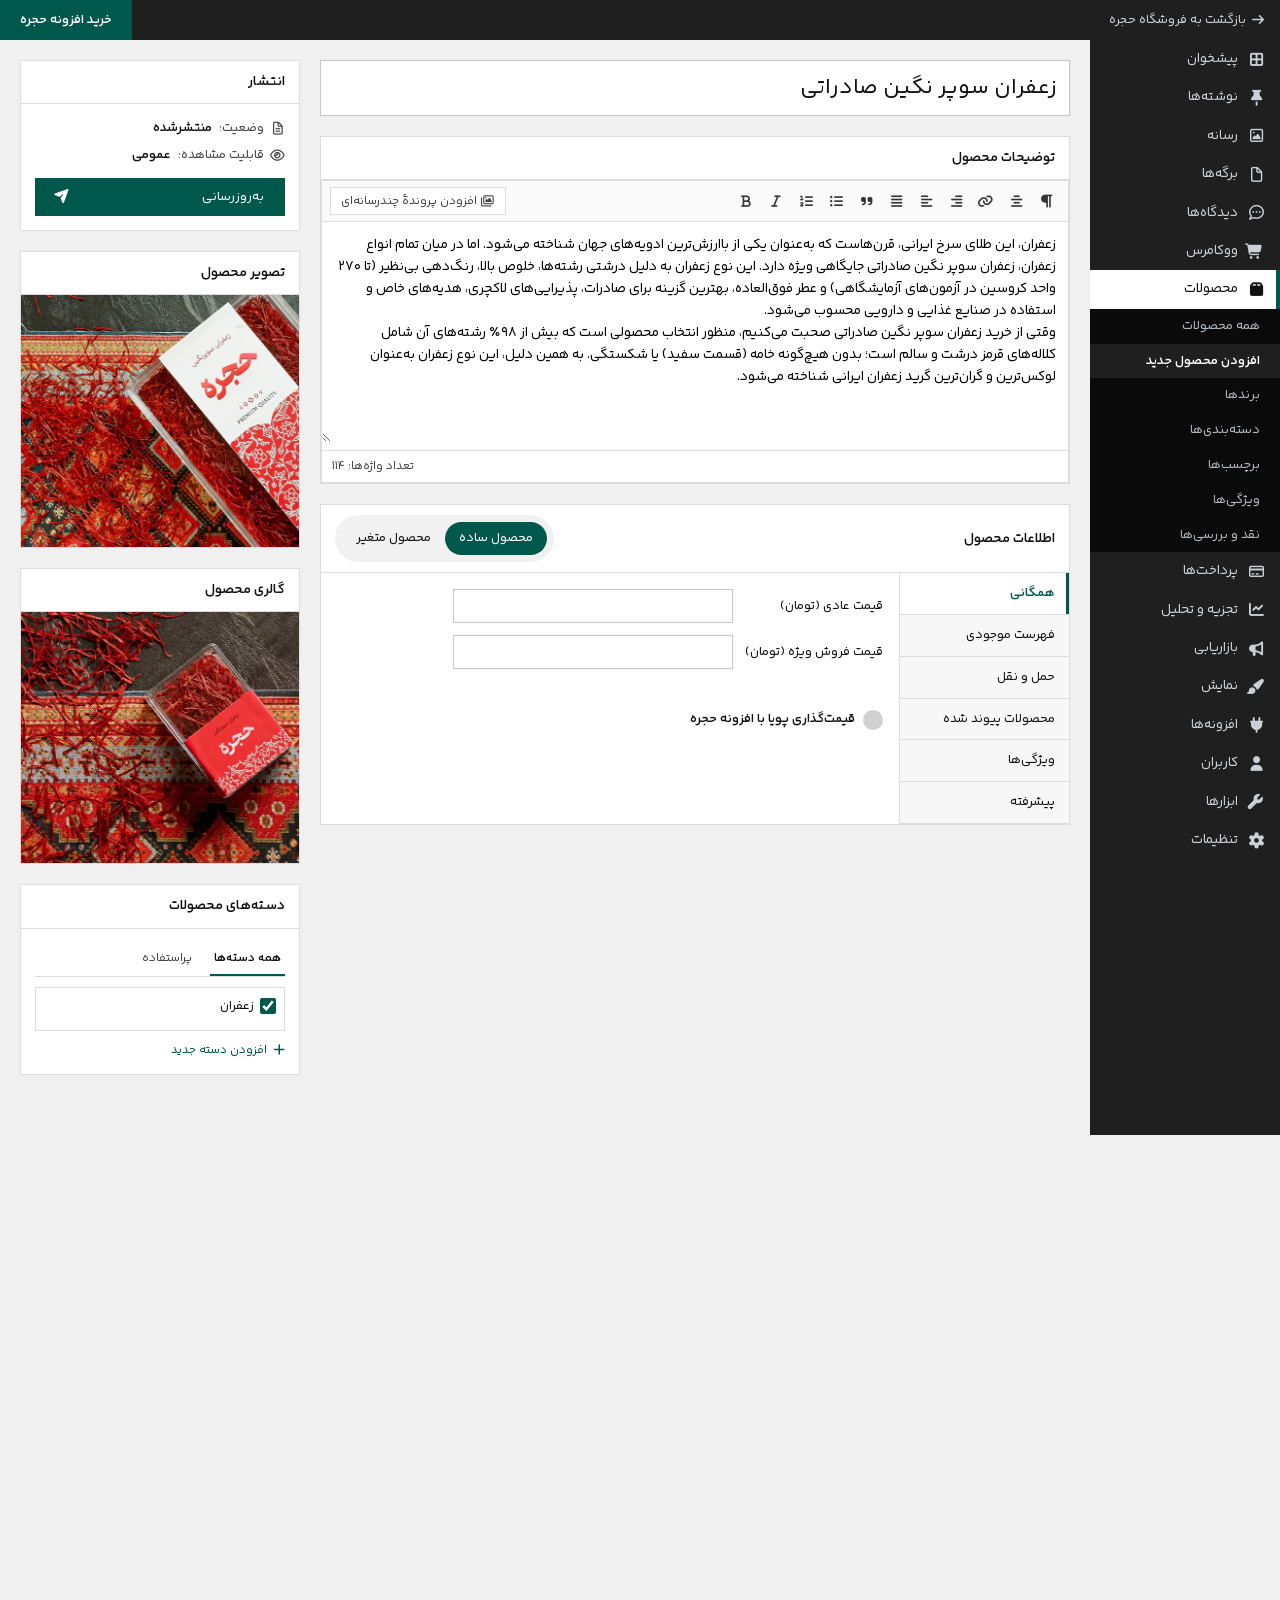
==== commit 261408f3: "شیی" ====
--- a/staging/hojreh/woo-mockup/index.html
+++ b/staging/hojreh/woo-mockup/index.html
@@ -1,24 +1,12 @@
-<!DOCTYPE html>
+﻿<!DOCTYPE html>
 <html lang="fa" dir="rtl">
 <head>
 <meta charset="UTF-8">
 <meta name="viewport" content="width=device-width, initial-scale=1.0">
 <script>(function(){try{if(localStorage.getItem('hojreh-theme')==='dark')document.documentElement.setAttribute('data-theme','dark');}catch(e){}})()</script>
 <title>افزودن محصول جدید ‹ پنل مدیریت</title>
-
-<!-- Font Awesome لوکال (دانلود و کپی شده داخل پروژه، نیازی به اینترنت نیست) -->
 <link rel="stylesheet" href="fontawesome/css/all.min.css">
-
-<!-- استایل پروژه -->
 <link rel="stylesheet" href="css/style.css">
-
-<!-- ── Hojreh dynamic-pricing integration assets ──────────────────────
-     pricing-patterns.css / custom-select.css / toast.css are linked
-     DIRECTLY from the hojreh project per the implementation brief (they
-     are component-scoped, safe to include as-is). general.css and
-     settings-panel.css are NOT linked directly (global resets / bare
-     selectors) -- the specific declarations this page needs from them
-     are re-scoped in css/hojreh-formula.css instead. -->
 <link rel="stylesheet" href="../hojreh/assets/css/pricing-patterns.css">
 <link rel="stylesheet" href="../hojreh/assets/css/custom-select.css">
 <link rel="stylesheet" href="../hojreh/assets/css/toast.css">
@@ -27,19 +15,14 @@
 <link rel="stylesheet" href="../hojreh/assets/css/checkbox.css">
 </head>
 <body>
-
-<!-- ===== TOP ADMIN BAR ===== -->
 <div id="wp-adminbar">
   <button class="menu-toggle adminbar-toggle" type="button" aria-label="باز کردن منو"><i class="fa-solid fa-bars"></i></button>
   <a href="#" class="wpadmin-back"><i class="fa-solid fa-arrow-right"></i> <span>بازگشت به فروشگاه حجره</span></a>
   <a href="#" class="wpadmin-buy-btn"><span>خرید افزونه حجره</span></a>
 </div>
-
 <div id="menu-overlay"></div>
 <button id="menu-close" type="button" aria-label="بستن منو"><i class="fa-solid fa-xmark"></i></button>
-
 <div id="wp-wrap">
-  <!-- ===== SIDEBAR ===== -->
   <nav id="adminmenu">
     <a class="menu-top" href="#"><i class="fa-solid fa-table-cells-large"></i> پیشخوان</a>
     <a class="menu-top" href="#"><i class="fa-solid fa-thumbtack"></i> نوشته‌ها</a>
@@ -47,7 +30,6 @@
     <a class="menu-top" href="#"><i class="fa-regular fa-file"></i> برگه‌ها</a>
     <a class="menu-top" href="#"><i class="fa-regular fa-comment-dots"></i> دیدگاه‌ها</a>
     <a class="menu-top" href="#"><i class="fa-solid fa-cart-shopping"></i> ووکامرس</a>
-
     <div class="menu-top wp-has-current-submenu"><i class="fa-solid fa-box"></i> محصولات</div>
     <div class="submenu">
       <a href="#">همه محصولات</a>
@@ -58,7 +40,6 @@
       <a href="#">ویژگی‌ها</a>
       <a href="#">نقد و بررسی‌ها</a>
     </div>
-
     <a class="menu-top" href="#"><i class="fa-regular fa-credit-card"></i> پرداخت‌ها</a>
     <a class="menu-top" href="#"><i class="fa-solid fa-chart-line"></i> تجزیه و تحلیل</a>
     <a class="menu-top" href="#"><i class="fa-solid fa-bullhorn"></i> بازاریابی</a>
@@ -68,19 +49,12 @@
     <a class="menu-top" href="#"><i class="fa-solid fa-wrench"></i> ابزارها</a>
     <a class="menu-top" href="#"><i class="fa-solid fa-gear"></i> تنظیمات</a>
   </nav>
-
-  <!-- ===== MAIN BODY ===== -->
   <div id="wpbody">
     <div id="poststuff">
-      <!-- ===== LEFT / CENTER COLUMN (post-body) ===== -->
       <div id="post-body">
-
-        <!-- Title -->
         <div id="titlewrap">
           <input type="text" placeholder="نام محصول" value="زعفران سوپر نگین صادراتی">
         </div>
-
-        <!-- Description editor -->
         <div class="postbox">
           <h2 class="hndle">توضیحات محصول</h2>
           <div class="inside no-pad">
@@ -101,15 +75,12 @@
               </div>
               <div class="editor-body">
                 <textarea>زعفران، این طلای سرخ ایرانی، قرن‌هاست که به‌عنوان یکی از باارزش‌ترین ادویه‌های جهان شناخته می‌شود. اما در میان تمام انواع زعفران، زعفران سوپر نگین صادراتی جایگاهی ویژه دارد. این نوع زعفران به دلیل درشتی رشته‌ها، خلوص بالا، رنگ‌دهی بی‌نظیر (تا ۲۷۰ واحد کروسین در آزمون‌های آزمایشگاهی) و عطر فوق‌العاده، بهترین گزینه برای صادرات، پذیرایی‌های لاکچری، هدیه‌های خاص و استفاده در صنایع غذایی و دارویی محسوب می‌شود.
-
 وقتی از خرید زعفران سوپر نگین صادراتی صحبت می‌کنیم، منظور انتخاب محصولی است که بیش از ۹۸٪ رشته‌های آن شامل کلاله‌های قرمز درشت و سالم است؛ بدون هیچ‌گونه خامه (قسمت سفید) یا شکستگی. به همین دلیل، این نوع زعفران به‌عنوان لوکس‌ترین و گران‌ترین گرید زعفران ایرانی شناخته می‌شود.</textarea>
               </div>
               <div class="editor-footer">تعداد واژه‌ها: 114</div>
             </div>
           </div>
         </div>
-
-        <!-- Product data -->
         <div class="postbox product-data-box" id="product-data-box">
           <div class="wc-header">
             <h2>اطلاعات محصول</h2>
@@ -122,7 +93,6 @@
               </li>
             </ul>
           </div>
-
           <div class="panel-wrap">
             <div class="product_data_tabs" role="tablist">
               <div class="tab-item active" data-tab="general">
@@ -147,10 +117,7 @@
                 <a href="#" onclick="return showTab(event,'advanced')">پیشرفته <i class="fa-solid fa-chevron-down chevron"></i></a>
               </div>
             </div>
-
             <div class="wc-panels">
-
-              <!-- GENERAL -->
               <div class="wc-panel" id="tab-general">
                 <div class="wc-options-group" data-hojreh-instance="simple" data-hojreh-product-type="simple">
                   <div class="wc-field" data-hojreh-role="regular-price-field">
@@ -163,13 +130,9 @@
                       <input type="text">
                     </div>
                   </div>
-                  <!-- Hojreh dynamic-pricing checkbox/button/quantity-fields are
-                       injected here by js/hojreh-product-integration.js -->
                   <div class="wc-field" data-hojreh-role="dynamic-pricing-mount"></div>
                 </div>
               </div>
-
-              <!-- INVENTORY -->
               <div class="wc-panel hidden" id="tab-inventory">
                 <div class="wc-options-group">
                   <div class="wc-field">
@@ -206,8 +169,6 @@
                   </div>
                 </div>
               </div>
-
-              <!-- SHIPPING -->
               <div class="wc-panel hidden" id="tab-shipping">
                 <div class="wc-options-group">
                   <div class="wc-field">
@@ -232,8 +193,6 @@
                   </div>
                 </div>
               </div>
-
-              <!-- LINKED -->
               <div class="wc-panel hidden" id="tab-linked">
                 <div class="wc-options-group">
                   <div class="wc-field">
@@ -246,8 +205,6 @@
                   </div>
                 </div>
               </div>
-
-              <!-- ATTRIBUTES -->
               <div class="wc-panel hidden" id="tab-attributes">
                 <div class="attribute-box">
                   <h3>وزن <a href="#"><i class="fa-solid fa-trash"></i> حذف</a></h3>
@@ -287,13 +244,8 @@
                   <button class="btn btn-primary">ذخیره ویژگی‌ها</button>
                 </div>
               </div>
-
-              <!-- VARIATIONS -->
               <div class="wc-panel hidden variable-only" id="tab-variations">
-
-
                 <div class="variation-list">
-
                   <div class="variation-item">
                     <div class="variation-item-head" onclick="return toggleVariation(event)">
                       <i class="fa-solid fa-chevron-left variation-caret"></i>
@@ -324,7 +276,6 @@
                       <div class="wc-field" data-hojreh-role="dynamic-pricing-mount"></div>
                     </div>
                   </div>
-
                   <div class="variation-item">
                     <div class="variation-item-head" onclick="return toggleVariation(event)">
                       <i class="fa-solid fa-chevron-left variation-caret"></i>
@@ -355,7 +306,6 @@
                       <div class="wc-field" data-hojreh-role="dynamic-pricing-mount"></div>
                     </div>
                   </div>
-
                   <div class="variation-item">
                     <div class="variation-item-head" onclick="return toggleVariation(event)">
                       <i class="fa-solid fa-chevron-left variation-caret"></i>
@@ -386,15 +336,11 @@
                       <div class="wc-field" data-hojreh-role="dynamic-pricing-mount"></div>
                     </div>
                   </div>
-
-                </div>
-
+                </div>
                 <div style="margin-top:14px; display:flex; justify-content:flex-end; gap:8px;">
                   <button class="btn btn-primary" disabled>ذخیره تغییرات</button>
                 </div>
               </div>
-
-              <!-- ADVANCED -->
               <div class="wc-panel hidden" id="tab-advanced">
                 <div class="wc-options-group">
                   <div class="wc-field">
@@ -421,17 +367,11 @@
                   </div>
                 </div>
               </div>
-
-            </div>
-          </div>
-        </div>
-
-      </div>
-
-      <!-- ===== RIGHT COLUMN ===== -->
+            </div>
+          </div>
+        </div>
+      </div>
       <div id="postbox-container-1">
-
-        <!-- Publish -->
         <div class="postbox">
           <h2 class="hndle">انتشار</h2>
           <div class="inside">
@@ -442,24 +382,18 @@
             <button class="pub-publish" type="button">به‌روزرسانی <i class="fa-solid fa-paper-plane"></i></button>
           </div>
         </div>
-
-        <!-- Product image -->
         <div class="postbox">
           <h2 class="hndle">تصویر محصول</h2>
           <div class="inside no-pad">
             <img src="images/1.webp" alt="تصویر محصول" class="postbox-photo">
           </div>
         </div>
-
-        <!-- Gallery -->
         <div class="postbox">
           <h2 class="hndle">گالری محصول</h2>
           <div class="inside no-pad">
             <img src="images/2.webp" alt="گالری محصول" class="postbox-photo">
           </div>
         </div>
-
-        <!-- Categories -->
         <div class="postbox taxonomy-box">
           <h2 class="hndle">دسته‌های محصولات</h2>
           <div class="inside">
@@ -473,62 +407,12 @@
             <a href="#" class="tax-addnew"><i class="fa-solid fa-plus"></i> افزودن دسته جدید</a>
           </div>
         </div>
-
       </div>
     </div>
   </div>
 </div>
-
-    <!-- ═══════════════════════════════════════════════════════════════
-         HOJREH REGISTRY MIRROR — TEMPORARY, FRONTEND-ONLY-PHASE STATIC MIRROR
-         ───────────────────────────────────────────────────────────────
-         Hojreh has no PHP/backend yet (see hojreh/BACKEND-CONTRACT.md).
-         assets/js/pricing-patterns/formula-engine.js reads its variable /
-         constant / rounding "registry" (and its saved formula patterns)
-         by scraping fixed DOM selectors:
-           #apiVariablesList  .accordion-item[data-type="api-variable"]
-           #independentList   .accordion-item[data-type="variable"]
-           #constantsList     .accordion-item[data-type="constant"]
-           #roundingList      .accordion-item[data-type="algorithm"]
-           #pricingPatternsList .accordion-item[data-type="pattern"]
-         Those lists only exist inside hojreh/settings-panel.html today.
-         Since this WooCommerce product-edit page needs the SAME
-         formula-builder engine (HojrehPatternController /
-         HojrehFormulaEngine, imported unmodified from ../hojreh/assets/js/
-         — see js/hojreh-product-integration.js), it needs those same
-         DOM ids present on THIS page too, or the engine has nothing to
-         read variables/constants/roundings/patterns from.
-
-         Everything below is copied VERBATIM (same ids, names, prices,
-         units — no invented variables) from hojreh/settings-panel.html's
-         own real sample data, then hidden (this whole block is never
-         shown to the shop admin -- it is a pure data source for the
-         engine, not a UI). The one deliberate change: every item's
-         "فعال/غیرفعال" (active) switch has been turned on. In the
-         shipped settings-panel.html demo data every switch starts
-         OFF, which would make every "افزودن ..." button in the
-         formula-builder report "no active items" and leave this
-         entire feature undemonstrable; toggling that on-page toggle
-         is exactly what a real shop admin would do once in Hojreh's
-         own settings screen, so mirroring it "on" here reflects a shop
-         that has already been configured, not a change to any field's
-         actual content.
-
-         ⚠️ IMPORTANT FOR THE FUTURE BACKEND: once hojreh becomes a real
-         WordPress plugin, this entire mirror block must be DELETED and
-         replaced by server-rendered markup sourced from the single
-         shared Hojreh options table (the same one settings-panel.html's
-         real render reads from) — never duplicated markup like this.
-         Hojreh's core "change a variable's price once, it cascades to
-         every product" guarantee depends on there being exactly ONE
-         source of truth for this data; this mirror only exists because
-         no backend exists yet to provide that single source.
-         ═══════════════════════════════════════════════════════════════ -->
     <div id="hojrehRegistryMirror" style="display:none" aria-hidden="true">
-
       <div class="accordion-list" id="apiVariablesList">
-
-      <!-- ── دلار آمریکا ── -->
       <div class="accordion-item" draggable="false" data-id="USD" data-type="api-variable" data-api-symbol="USD" data-unit="عدد">
         <div class="accordion-header">
           <div class="acc-drag-handle" title="جابجایی">
@@ -641,8 +525,6 @@
           </div>
         </div>
       </div>
-
-      <!-- ── طلای ۱۸ عیار ── -->
       <div class="accordion-item" draggable="false" data-id="GOLD_18K" data-type="api-variable" data-api-symbol="GOLD_18K" data-unit="گرم">
         <div class="accordion-header">
           <div class="acc-drag-handle" title="جابجایی">
@@ -755,12 +637,8 @@
           </div>
         </div>
       </div>
-
-      </div>
-
+      </div>
       <div class="accordion-list" id="independentList">
-
-      <!-- ── ITEM 1: زعفران قائنات سوپر نگین اتویی (closed) ── -->
       <div class="accordion-item" draggable="false" data-id="101" data-type="variable">
         <div class="accordion-header">
           <div class="acc-drag-handle" title="جابجایی">
@@ -780,7 +658,6 @@
           <div class="acc-title-area">
             <span class="acc-name">زعفران قائنات سوپر نگین اتویی</span>
           </div>
-
           <div class="acc-left-actions">
             <button class="acc-action-btn acc-delete-btn" title="حذف متغیر">
               <svg viewBox="0 0 24 24" fill="none" stroke="currentColor" stroke-width="2.2" stroke-linecap="round" stroke-linejoin="round">
@@ -793,7 +670,6 @@
                 </g>
               </svg>
             </button>
-
             <button class="acc-toggle-btn" aria-label="باز/بسته کردن" title="باز/بسته کردن">
               <svg class="chevron-down" viewBox="0 0 24 24" fill="none" stroke="currentColor" stroke-width="2.2" stroke-linecap="round" stroke-linejoin="round">
                 <polyline points="6 9 12 15 18 9"/>
@@ -844,8 +720,6 @@
           </div>
         </div>
       </div>
-
-      <!-- ── ITEM 2: پسته احمدآقایی برشته زعفرانی ممتاز (closed) ── -->
       <div class="accordion-item" draggable="false" data-id="102" data-type="variable">
         <div class="accordion-header">
           <div class="acc-drag-handle" title="جابجایی">
@@ -865,7 +739,6 @@
           <div class="acc-title-area">
             <span class="acc-name">پسته احمدآقایی برشته زعفرانی ممتاز</span>
           </div>
-
           <div class="acc-left-actions">
             <button class="acc-action-btn acc-delete-btn" title="حذف متغیر">
               <svg viewBox="0 0 24 24" fill="none" stroke="currentColor" stroke-width="2.2" stroke-linecap="round" stroke-linejoin="round">
@@ -878,7 +751,6 @@
                 </g>
               </svg>
             </button>
-
             <button class="acc-toggle-btn" aria-label="باز/بسته کردن" title="باز/بسته کردن">
               <svg class="chevron-down" viewBox="0 0 24 24" fill="none" stroke="currentColor" stroke-width="2.2" stroke-linecap="round" stroke-linejoin="round">
                 <polyline points="6 9 12 15 18 9"/>
@@ -929,8 +801,6 @@
           </div>
         </div>
       </div>
-
-      <!-- ── ITEM 3: بسته‌بندی شیشه‌ای 10*10*7 لوکس (closed) ── -->
       <div class="accordion-item" draggable="false" data-id="103" data-type="variable">
         <div class="accordion-header">
           <div class="acc-drag-handle" title="جابجایی">
@@ -950,7 +820,6 @@
           <div class="acc-title-area">
             <span class="acc-name">بسته‌بندی شیشه‌ای 10*10*7 لوکس</span>
           </div>
-
           <div class="acc-left-actions">
             <button class="acc-action-btn acc-delete-btn" title="حذف متغیر">
               <svg viewBox="0 0 24 24" fill="none" stroke="currentColor" stroke-width="2.2" stroke-linecap="round" stroke-linejoin="round">
@@ -963,7 +832,6 @@
                 </g>
               </svg>
             </button>
-
             <button class="acc-toggle-btn" aria-label="باز/بسته کردن" title="باز/بسته کردن">
               <svg class="chevron-down" viewBox="0 0 24 24" fill="none" stroke="currentColor" stroke-width="2.2" stroke-linecap="round" stroke-linejoin="round">
                 <polyline points="6 9 12 15 18 9"/>
@@ -1013,12 +881,8 @@
           </div>
         </div>
       </div>
-
-      </div>
-
+      </div>
       <div class="accordion-list" id="constantsList">
-
-      <!-- ثابت نمونه ۱: سود کارگاه و فروشگاه (۷٪) -->
       <div class="accordion-item" draggable="false" data-id="201" data-type="constant">
         <div class="accordion-header">
           <div class="acc-drag-handle" title="جابجایی">
@@ -1038,7 +902,6 @@
           <div class="acc-title-area">
             <span class="acc-name">سود کارگاه و فروشگاه</span>
           </div>
-
           <div class="acc-left-actions">
             <button class="acc-action-btn acc-delete-constant-btn" title="حذف ثابت">
               <svg viewBox="0 0 24 24" fill="none" stroke="currentColor" stroke-width="2.2" stroke-linecap="round" stroke-linejoin="round">
@@ -1051,7 +914,6 @@
                 </g>
               </svg>
             </button>
-
             <button class="acc-toggle-btn" aria-label="باز/بسته کردن" title="باز/بسته کردن">
               <svg class="chevron-down" viewBox="0 0 24 24" fill="none" stroke="currentColor" stroke-width="2.2" stroke-linecap="round" stroke-linejoin="round">
                 <polyline points="6 9 12 15 18 9"/>
@@ -1078,8 +940,6 @@
           </div>
         </div>
       </div>
-
-      <!-- ثابت نمونه ۲: مالیات بر ارزش افزوده (۹٪) -->
       <div class="accordion-item" draggable="false" data-id="202" data-type="constant">
         <div class="accordion-header">
           <div class="acc-drag-handle" title="جابجایی">
@@ -1099,7 +959,6 @@
           <div class="acc-title-area">
             <span class="acc-name">مالیات بر ارزش افزوده</span>
           </div>
-
           <div class="acc-left-actions">
             <button class="acc-action-btn acc-delete-constant-btn" title="حذف ثابت">
               <svg viewBox="0 0 24 24" fill="none" stroke="currentColor" stroke-width="2.2" stroke-linecap="round" stroke-linejoin="round">
@@ -1112,7 +971,6 @@
                 </g>
               </svg>
             </button>
-
             <button class="acc-toggle-btn" aria-label="باز/بسته کردن" title="باز/بسته کردن">
               <svg class="chevron-down" viewBox="0 0 24 24" fill="none" stroke="currentColor" stroke-width="2.2" stroke-linecap="round" stroke-linejoin="round">
                 <polyline points="6 9 12 15 18 9"/>
@@ -1139,12 +997,8 @@
           </div>
         </div>
       </div>
-
-      </div>
-
+      </div>
       <div class="accordion-list" id="roundingList">
-
-      <!-- مکانیزم پیش فرض رندسازی عمومی -->
       <div class="accordion-item" draggable="false" data-id="301" data-type="algorithm">
         <div class="accordion-header">
           <div class="acc-drag-handle" title="جابجایی">
@@ -1164,7 +1018,6 @@
           <div class="acc-title-area">
             <span class="acc-name">رُند کردن چهار رقم آخر</span>
           </div>
-
           <div class="acc-left-actions">
             <button class="acc-action-btn acc-delete-btn" title="حذف مکانیزم">
               <svg viewBox="0 0 24 24" fill="none" stroke="currentColor" stroke-width="2.2" stroke-linecap="round" stroke-linejoin="round">
@@ -1177,7 +1030,6 @@
                 </g>
               </svg>
             </button>
-
             <button class="acc-toggle-btn" aria-label="باز/بسته کردن" title="باز/بسته کردن">
               <svg class="chevron-down" viewBox="0 0 24 24" fill="none" stroke="currentColor" stroke-width="2.2" stroke-linecap="round" stroke-linejoin="round">
                 <polyline points="6 9 12 15 18 9"/>
@@ -1213,7 +1065,6 @@
                 <span class="form-label">نوع رُندسازی</span>
                 <div class="select-wrap">
                   <select class="form-control rounding-type-select">
-                    <!-- با جاوااسکریپت به صورت پویا ساخته می‌شود -->
                   </select>
                   <span class="select-arrow"><svg viewBox="0 0 24 24" fill="none" stroke="currentColor" stroke-width="2.5" stroke-linecap="round" stroke-linejoin="round"><polyline points="6 9 12 15 18 9"/></svg></span>
                 </div>
@@ -1244,21 +1095,7 @@
           </div>
         </div>
       </div>
-
-      </div>
-
-      <!-- Hojreh's own saved formula patterns (defined once in "تنظیمات
-           حجره" → "تعریف الگوهای قیمت‌گذاری"), reused here by the
-           product-edit page's "استفاده از الگو" tab (see §5.1 of the
-           implementation brief). Pattern 401 is settings-panel.html's
-           real sample pattern (shipped with an empty formula in the
-           static demo data); pattern 402 is a second example this
-           integration adds so the picker has more than one option to
-           demonstrate with. Both patterns' actual formula elements are
-           set programmatically in js/hojreh-product-integration.js via
-           HojrehPatternController.setElements(), through the real
-           engine's own data model -- never hand-authored as rendered
-           HTML -- per the brief's explicit guidance. -->
+      </div>
       <div class="accordion-list" id="pricingPatternsList">
       <div class="accordion-item" draggable="false" data-id="401" data-type="pattern">
         <div class="accordion-header">
@@ -1279,7 +1116,6 @@
           <div class="acc-title-area">
             <span class="acc-name">الگوی ترکیب محصول و بسته‌بندی لوکس کادویی</span>
           </div>
-
           <div class="acc-left-actions">
             <button class="acc-action-btn acc-delete-btn" title="حذف الگو">
               <svg viewBox="0 0 24 24" fill="none" stroke="currentColor" stroke-width="2.2" stroke-linecap="round" stroke-linejoin="round">
@@ -1292,13 +1128,7 @@
                 </g>
               </svg>
             </button>
-
             <div class="acc-toggle-group">
-              <!-- ترتیب DOM مهم است: در RTL، اولین فرزندِ فلکس در لبه‌ی
-                   راستِ گروه می‌نشیند و آخرین فرزند در لبه‌ی چپ. چون
-                   chevron باید همیشه ثابت روی لبه‌ی چپ بماند، باید آخرین
-                   فرزند باشد؛ دکمه‌ی فول‌اسکرین (که عرضش بین 0 و 56px
-                   انیمیشن می‌شود) باید اول بیاید. -->
               <button class="acc-fullscreen-btn" type="button" aria-label="نمایش تمام‌صفحه الگو" title="نمایش تمام‌صفحه">
                 <span class="fs-icon fs-icon-expand">
                   <svg viewBox="0 0 24 24" fill="none" stroke="currentColor" stroke-width="2.2" stroke-linecap="round" stroke-linejoin="round">
@@ -1317,7 +1147,6 @@
                   </svg>
                 </span>
               </button>
-
               <button class="acc-toggle-btn" aria-label="باز/بسته کردن" title="باز/بسته کردن">
                 <svg class="chevron-down" viewBox="0 0 24 24" fill="none" stroke="currentColor" stroke-width="2.2" stroke-linecap="round" stroke-linejoin="round">
                   <polyline points="6 9 12 15 18 9"/>
@@ -1328,14 +1157,8 @@
         </div>
         <div class="accordion-body">
           <div class="accordion-body-inner">
-            
-            <!-- چیدمان تعاملی ۲ ستونه -->
             <div class="pattern-interactive-box">
-              
-              <!-- ستون سمت چپ: چیدمان فرمول بصری (70 درصد) -->
               <div class="pattern-content-pane formula-drop-zone" id="formulaDropZone">
-                
-                <!-- حالت Empty State اولیه چیدمان -->
                 <div class="formula-empty-state" id="formulaEmptyState">
                   <svg viewBox="0 0 416 400" fill="currentColor" class="formula-svg">
                     <path d="M0,0v32v32h32V32h32V0H32H0z M96,0v32h48V0H96z M176,0v32h48V0H176z M256,0v32h32v32h32V0H256z M0,96v64h32V96H0z M288,96v48H96v16v240h320V144h-96V96H288z M128,176h256v192H128V176z M0,192v32v32h64v-32H32v-32H0z"/>
@@ -1353,8 +1176,6 @@
                       مشاهده آموزش
                   </button>
                 </div>
-
-                <!-- حالت خطا برای فرمول نامعتبر -->
                 <div class="formula-error-state" id="formulaErrorState">
                   <svg svg xmlns="http://www.w3.org/2000/svg" viewBox="0 0 460 460" class="formula-svg formula-error-icon"><path d="M230,0C103.17,0,0,103.18,0,230S103.17,460,230,460,460,356.82,460,230,356.83,0,230,0ZM50,230A178.751,178.751,0,0,1,86.5,121.85L338.15,373.5A178.751,178.751,0,0,1,230,410C130.75,410,50,329.25,50,230ZM373.5,338.15,121.85,86.5A178.751,178.751,0,0,1,230,50c99.25,0,180,80.75,180,180A178.751,178.751,0,0,1,373.5,338.15Z" fill="currentColor"/></svg>
                   <div class="formula-empty-title formula-error-title">فرمول نامعتبر است</div>
@@ -1362,72 +1183,52 @@
                     شناسه‌های استفاده شده در فرمول باید با شناسه‌های متغیرها، ثابت‌ها و رُندسازی‌های تعریف‌شده مطابقت داشته باشند و ساختار ریاضی فرمول صحیح باشد.
                   </div>
                 </div>
-
-                <!-- کانتینر آیتم‌های فرمول‌ساز چیده شده -->
                 <div class="formula-items-container" id="formulaItemsContainer"></div>
-
-              </div>
-
-              <!-- ستون سمت راست: کنترل بار دکمه‌ها (30 درصد) -->
+              </div>
               <div class="pattern-control-pane">
-                
-                <!-- فیلد نام الگو در بالاترین بخش ستون کنترل -->
                 <div class="form-group pattern-name-group">
                   <span class="pattern-control-title">نام الگو</span>
                   <input type="text" class="form-control var-name-input pattern-name-input" value="الگوی ترکیب محصول و بسته‌بندی لوکس کادویی" />
                 </div>
-
                 <span class="pattern-control-title pattern-components-title">اجزای قیمت‌گذاری</span>
-                
-                <!-- دکمه گروه محاسباتی (پرانتزگذار) در بالاترین نقطه دکمه‌ها -->
                 <button class="btn-control-action btn-more" id="btnGroupAdd">
                   <svg viewBox="0 0 24 24" fill="none" stroke="currentColor" stroke-width="2.5">
                     <line x1="12" y1="5" x2="12" y2="19"></line><line x1="5" y1="12" x2="19" y2="12"></line>
                   </svg>
                   افزودن گروه محاسباتی (به عنوان پرانتز)
                 </button>
-
                 <button class="btn-control-action btn-more" id="btnApiVariableAdd">
                   <svg viewBox="0 0 24 24" fill="none" stroke="currentColor" stroke-width="2.5">
                     <line x1="12" y1="5" x2="12" y2="19"></line><line x1="5" y1="12" x2="19" y2="12"></line>
                   </svg>
                   افزودن متغیر وابسته به API
                 </button>
-
                 <button class="btn-control-action btn-more" id="btnIndependentAdd">
                   <svg viewBox="0 0 24 24" fill="none" stroke="currentColor" stroke-width="2.5">
                     <line x1="12" y1="5" x2="12" y2="19"></line><line x1="5" y1="12" x2="19" y2="12"></line>
                   </svg>
                   افزودن متغیر مستقل
                 </button>
-
                 <button class="btn-control-action btn-more" id="btnConstantAdd">
                   <svg viewBox="0 0 24 24" fill="none" stroke="currentColor" stroke-width="2.5">
                     <line x1="12" y1="5" x2="12" y2="19"></line><line x1="5" y1="12" x2="19" y2="12"></line>
                   </svg>
                   افزودن ثابت درصدی
                 </button>
-
                 <button class="btn-control-action btn-more" id="btnRoundingAdd">
                   <svg viewBox="0 0 24 24" fill="none" stroke="currentColor" stroke-width="2.5">
                     <line x1="12" y1="5" x2="12" y2="19"></line><line x1="5" y1="12" x2="19" y2="12"></line>
                   </svg>
                   افزودن مکانیزم رُندسازی
                 </button>
-
-                <!-- چک باکس ویرایش دستی فرمول در انتهای ستون راست -->
                 <div class="manual-formula-container">
                   <label class="manual-formula-label">
                     <input type="checkbox" class="manual-formula-toggle hojreh-checkbox-input" />
                     <span>ویرایش دستی فرمول</span>
                   </label>
                 </div>
-
-              </div>
-
-            </div>
-
-            <!-- کادر پیش‌نمایش فرمول نهایی داینامیک — با بسته‌بندی برای دکمه تست -->
+              </div>
+            </div>
             <div class="formula-preview-wrapper" id="formulaPreviewWrapper">
               <div class="formula-preview-large-box" id="formulaPreviewLarge" spellcheck="false" autocomplete="off">
                 برای نمایش فرمول، آیتم‌ها را به باکس بالا اضافه کنید.
@@ -1436,18 +1237,13 @@
                 تست کردن فرمول
               </button>
             </div>
-
-            <!-- بخش شبیه‌ساز (مخفی — داده‌ها در مودال نمایش داده می‌شوند) -->
             <span class="form-label test-section-label" id="testSectionLabel" style="display:none;">تست کردن الگو</span>
             <div class="test-inputs-grid" id="testInputsGrid" aria-hidden="true">
-              <!-- فیلدهای شبیه‌ساز داینامیک — از مودال استفاده می‌شود -->
-            </div>
-
+            </div>
             <div class="final-calculation-summary hidden" id="finalCalculationSummary" aria-hidden="true">
               <span>قیمت نهایی:</span>
               <span id="finalCalculationValue">۰ تومان</span>
             </div>
-
           </div>
         </div>
       </div>
@@ -1470,7 +1266,6 @@
           <div class="acc-title-area">
             <span class="acc-name">الگوی زعفران با احتساب سود و مالیات</span>
           </div>
-
           <div class="acc-left-actions">
             <button class="acc-action-btn acc-delete-btn" title="حذف الگو">
               <svg viewBox="0 0 24 24" fill="none" stroke="currentColor" stroke-width="2.2" stroke-linecap="round" stroke-linejoin="round">
@@ -1483,13 +1278,7 @@
                 </g>
               </svg>
             </button>
-
             <div class="acc-toggle-group">
-              <!-- ترتیب DOM مهم است: در RTL، اولین فرزندِ فلکس در لبه‌ی
-                   راستِ گروه می‌نشیند و آخرین فرزند در لبه‌ی چپ. چون
-                   chevron باید همیشه ثابت روی لبه‌ی چپ بماند، باید آخرین
-                   فرزند باشد؛ دکمه‌ی فول‌اسکرین (که عرضش بین 0 و 56px
-                   انیمیشن می‌شود) باید اول بیاید. -->
               <button class="acc-fullscreen-btn" type="button" aria-label="نمایش تمام‌صفحه الگو" title="نمایش تمام‌صفحه">
                 <span class="fs-icon fs-icon-expand">
                   <svg viewBox="0 0 24 24" fill="none" stroke="currentColor" stroke-width="2.2" stroke-linecap="round" stroke-linejoin="round">
@@ -1508,7 +1297,6 @@
                   </svg>
                 </span>
               </button>
-
               <button class="acc-toggle-btn" aria-label="باز/بسته کردن" title="باز/بسته کردن">
                 <svg class="chevron-down" viewBox="0 0 24 24" fill="none" stroke="currentColor" stroke-width="2.2" stroke-linecap="round" stroke-linejoin="round">
                   <polyline points="6 9 12 15 18 9"/>
@@ -1519,14 +1307,8 @@
         </div>
         <div class="accordion-body">
           <div class="accordion-body-inner">
-            
-            <!-- چیدمان تعاملی ۲ ستونه -->
             <div class="pattern-interactive-box">
-              
-              <!-- ستون سمت چپ: چیدمان فرمول بصری (70 درصد) -->
               <div class="pattern-content-pane formula-drop-zone" id="formulaDropZone_402">
-                
-                <!-- حالت Empty State اولیه چیدمان -->
                 <div class="formula-empty-state" id="formulaEmptyState_402">
                   <svg viewBox="0 0 416 400" fill="currentColor" class="formula-svg">
                     <path d="M0,0v32v32h32V32h32V0H32H0z M96,0v32h48V0H96z M176,0v32h48V0H176z M256,0v32h32v32h32V0H256z M0,96v64h32V96H0z M288,96v48H96v16v240h320V144h-96V96H288z M128,176h256v192H128V176z M0,192v32v32h64v-32H32v-32H0z"/>
@@ -1544,8 +1326,6 @@
                       مشاهده آموزش
                   </button>
                 </div>
-
-                <!-- حالت خطا برای فرمول نامعتبر -->
                 <div class="formula-error-state" id="formulaErrorState_402">
                   <svg svg xmlns="http://www.w3.org/2000/svg" viewBox="0 0 460 460" class="formula-svg formula-error-icon"><path d="M230,0C103.17,0,0,103.18,0,230S103.17,460,230,460,460,356.82,460,230,356.83,0,230,0ZM50,230A178.751,178.751,0,0,1,86.5,121.85L338.15,373.5A178.751,178.751,0,0,1,230,410C130.75,410,50,329.25,50,230ZM373.5,338.15,121.85,86.5A178.751,178.751,0,0,1,230,50c99.25,0,180,80.75,180,180A178.751,178.751,0,0,1,373.5,338.15Z" fill="currentColor"/></svg>
                   <div class="formula-empty-title formula-error-title">فرمول نامعتبر است</div>
@@ -1553,72 +1333,52 @@
                     شناسه‌های استفاده شده در فرمول باید با شناسه‌های متغیرها، ثابت‌ها و رُندسازی‌های تعریف‌شده مطابقت داشته باشند و ساختار ریاضی فرمول صحیح باشد.
                   </div>
                 </div>
-
-                <!-- کانتینر آیتم‌های فرمول‌ساز چیده شده -->
                 <div class="formula-items-container" id="formulaItemsContainer_402"></div>
-
-              </div>
-
-              <!-- ستون سمت راست: کنترل بار دکمه‌ها (30 درصد) -->
+              </div>
               <div class="pattern-control-pane">
-                
-                <!-- فیلد نام الگو در بالاترین بخش ستون کنترل -->
                 <div class="form-group pattern-name-group">
                   <span class="pattern-control-title">نام الگو</span>
                   <input type="text" class="form-control var-name-input pattern-name-input" value="الگوی زعفران با احتساب سود و مالیات" />
                 </div>
-
                 <span class="pattern-control-title pattern-components-title">اجزای قیمت‌گذاری</span>
-                
-                <!-- دکمه گروه محاسباتی (پرانتزگذار) در بالاترین نقطه دکمه‌ها -->
                 <button class="btn-control-action btn-more" id="btnGroupAdd_402">
                   <svg viewBox="0 0 24 24" fill="none" stroke="currentColor" stroke-width="2.5">
                     <line x1="12" y1="5" x2="12" y2="19"></line><line x1="5" y1="12" x2="19" y2="12"></line>
                   </svg>
                   افزودن گروه محاسباتی (به عنوان پرانتز)
                 </button>
-
                 <button class="btn-control-action btn-more" id="btnApiVariableAdd_402">
                   <svg viewBox="0 0 24 24" fill="none" stroke="currentColor" stroke-width="2.5">
                     <line x1="12" y1="5" x2="12" y2="19"></line><line x1="5" y1="12" x2="19" y2="12"></line>
                   </svg>
                   افزودن متغیر وابسته به API
                 </button>
-
                 <button class="btn-control-action btn-more" id="btnIndependentAdd_402">
                   <svg viewBox="0 0 24 24" fill="none" stroke="currentColor" stroke-width="2.5">
                     <line x1="12" y1="5" x2="12" y2="19"></line><line x1="5" y1="12" x2="19" y2="12"></line>
                   </svg>
                   افزودن متغیر مستقل
                 </button>
-
                 <button class="btn-control-action btn-more" id="btnConstantAdd_402">
                   <svg viewBox="0 0 24 24" fill="none" stroke="currentColor" stroke-width="2.5">
                     <line x1="12" y1="5" x2="12" y2="19"></line><line x1="5" y1="12" x2="19" y2="12"></line>
                   </svg>
                   افزودن ثابت درصدی
                 </button>
-
                 <button class="btn-control-action btn-more" id="btnRoundingAdd_402">
                   <svg viewBox="0 0 24 24" fill="none" stroke="currentColor" stroke-width="2.5">
                     <line x1="12" y1="5" x2="12" y2="19"></line><line x1="5" y1="12" x2="19" y2="12"></line>
                   </svg>
                   افزودن مکانیزم رُندسازی
                 </button>
-
-                <!-- چک باکس ویرایش دستی فرمول در انتهای ستون راست -->
                 <div class="manual-formula-container">
                   <label class="manual-formula-label">
                     <input type="checkbox" class="manual-formula-toggle hojreh-checkbox-input" />
                     <span>ویرایش دستی فرمول</span>
                   </label>
                 </div>
-
-              </div>
-
-            </div>
-
-            <!-- کادر پیش‌نمایش فرمول نهایی داینامیک — با بسته‌بندی برای دکمه تست -->
+              </div>
+            </div>
             <div class="formula-preview-wrapper" id="formulaPreviewWrapper_402">
               <div class="formula-preview-large-box" id="formulaPreviewLarge_402" spellcheck="false" autocomplete="off">
                 برای نمایش فرمول، آیتم‌ها را به باکس بالا اضافه کنید.
@@ -1627,27 +1387,20 @@
                 تست کردن فرمول
               </button>
             </div>
-
-            <!-- بخش شبیه‌ساز (مخفی — داده‌ها در مودال نمایش داده می‌شوند) -->
             <span class="form-label test-section-label" id="testSectionLabel_402" style="display:none;">تست کردن الگو</span>
             <div class="test-inputs-grid" id="testInputsGrid_402" aria-hidden="true">
-              <!-- فیلدهای شبیه‌ساز داینامیک — از مودال استفاده می‌شود -->
-            </div>
-
+            </div>
             <div class="final-calculation-summary hidden" id="finalCalculationSummary_402" aria-hidden="true">
               <span>قیمت نهایی:</span>
               <span id="finalCalculationValue_402">۰ تومان</span>
             </div>
-
-          </div>
-        </div>
-      </div>
-      </div>
-
+          </div>
+        </div>
+      </div>
+      </div>
     </div>
-
 <script src="js/script.js"></script>
 <script type="module" src="../hojreh/assets/js/checkbox.js"></script>
 <script type="module" src="js/hojreh-product-integration.js"></script>
 </body>
-</html>
+</html>
--- a/staging/hojreh/woo-mockup/css/style.css
+++ b/staging/hojreh/woo-mockup/css/style.css
@@ -1,8 +1,8 @@
-@font-face{
+﻿@font-face{
   font-family:'YekanBakh';
   src: url('../fonts/YekanBakhFaNum-VF.woff2') format('woff2-variations'),
        url('../fonts/YekanBakhFaNum-VF.woff2') format('woff2');
-  font-weight: 100 900; /* فونت وریبل - کل بازه ضخامت فعال باشه */
+  font-weight: 100 900; 
   font-style: normal;
   font-display: swap;
 }
@@ -12,11 +12,11 @@
   --accent-light:#e6efee;
   --border:#c3c4c7;
   --border-light:#dcdcde;
-  --text:#111111; /* مشکی پایه پروژه */
-  --text-light:#454545; /* مشکی روشن‌تر، براساس --text */
+  --text:#111111; 
+  --text-light:#454545; 
   --bg:#f0f0f1;
   --white:#fff;
-  --admin-dark-2:#1f1f1f; /* مشکی روشن‌تر از پایه، برای پس‌زمینهٔ منو */
+  --admin-dark-2:#1f1f1f; 
   --radius:0;
 }
 *{box-sizing:border-box;}
@@ -37,11 +37,7 @@
 input,select,textarea,button{border-radius:var(--radius); font-family:inherit;}
 .fa-solid,.fa-regular,.fa-brands{width:1em; text-align:center;}
 h1,h2,h3,.hndle{font-weight:600;}
-
-/* ===== LAYOUT ===== */
 #wp-wrap{display:flex; min-height:calc(100vh - 40px);}
-
-/* ===== TOP ADMIN BAR ===== */
 #wp-adminbar{
   display:flex; align-items:stretch; justify-content:space-between;
   height:40px; background:var(--admin-dark-2); font-size:13px;
@@ -55,16 +51,12 @@
   display:flex; align-items:center; padding:0 20px; background:var(--accent); color:#fff; font-weight:600; white-space:nowrap;
 }
 #wp-adminbar .wpadmin-buy-btn:hover{background:var(--accent-dark); text-decoration:none; color:#fff;}
-
-/* Hamburger toggle inside the top admin bar (mobile only) */
 #wp-adminbar .adminbar-toggle{
   display:none; align-items:center; justify-content:center;
   width:44px; height:100%; background:transparent; border:none; box-shadow:none;
   color:#ccd0d4; font-size:16px; padding:0; cursor:pointer;
 }
 #wp-adminbar .adminbar-toggle:hover{color:#fff;}
-
-/* Overlay + close button for the mobile sidebar */
 #menu-overlay{
   display:none; position:fixed; inset:40px 0 0 0; background:rgba(0,0,0,.75);
   z-index:890;
@@ -77,8 +69,6 @@
   font-size:16px; cursor:pointer;
 }
 #menu-close.open{display:flex;}
-
-/* ===== SIDEBAR ===== */
 #adminmenu{
   width:190px; flex-shrink:0;
   background:var(--admin-dark-2);
@@ -91,9 +81,9 @@
 .menu-top i{width:16px; text-align:center; font-size:15px;}
 .menu-top:hover, a.menu-top:hover{background:var(--accent); color:#fff; text-decoration:none;}
 .menu-top.current, .menu-top.wp-has-current-submenu{
-  background:var(--bg); color:var(--text); border-right:4px solid var(--accent);
-}
-.submenu{background:#0a0a0a; /* مشکیِ تیره‌تر از پایه، بر همون اساس */ display:flex; flex-direction:column;}
+  background:var(--white); color:var(--text); border-right:4px solid var(--accent);
+}
+.submenu{background:#0a0a0a;  display:flex; flex-direction:column;}
 .submenu a{
   padding:7px 16px 7px 12px; color:#b4b9be; font-size:13px; border-right:4px solid transparent;
 }
@@ -102,14 +92,10 @@
   color:#fff; font-weight:600; background:var(--admin-dark-2);
 }
 .wp-has-current-submenu .submenu{display:flex;}
-
-/* ===== MAIN ===== */
 #wpbody{flex:1; min-width:0; padding:20px 20px 60px;}
-
 #poststuff{display:flex; gap:20px; align-items:flex-start; flex-wrap:wrap;}
 #post-body{flex:1 1 640px; min-width:0; display:flex; flex-direction:column; gap:20px;}
 #postbox-container-1{width:280px; flex-shrink:0; display:flex; flex-direction:column; gap:20px;}
-
 .postbox{
   background:var(--white); border:1px solid var(--border-light); border-radius:var(--radius);
 }
@@ -119,32 +105,28 @@
 }
 .postbox .inside{padding:14px;}
 .postbox .inside.no-pad{padding:0;}
-
-/* Title field */
 #titlewrap input{
   width:100%; font-size:22px; padding:10px 12px; border:1px solid var(--border);
   border-radius:var(--radius); background:#fff; color:var(--text);
 }
 #titlewrap input::placeholder{color:#8c8f94;}
 #titlewrap input:focus{outline:none; border-color:var(--accent); box-shadow:0 0 0 1px var(--accent);}
-
-/* Editor toolbar */
 .editor-wrap{border:1px solid var(--border-light); border-radius:var(--radius);}
 .editor-toolbar{
   display:flex; align-items:center; flex-wrap:nowrap; gap:2px; padding:6px 8px;
   border-bottom:1px solid var(--border-light); background:#fafafa;
-  overflow-x:auto; /* روی صفحه‌های خیلی باریک اسکرول افقی بخوره ولی هدر نشکنه */
+  overflow-x:auto; 
 }
 .editor-toolbar .btn{
   width:28px; height:28px; display:flex; align-items:center; justify-content:center;
-  border:none; background:transparent; cursor:pointer; color:#333333; border-radius:var(--radius); padding:0; font-size:13px; /* مشکیِ روشن‌تر از پایه */
+  border:none; background:transparent; cursor:pointer; color:#333333; border-radius:var(--radius); padding:0; font-size:13px; 
 }
 .editor-toolbar .btn:hover{background:var(--accent-light); color:var(--accent-dark);}
 .editor-select{
   border:1px solid var(--border-light); background:#fff; padding:3px 8px; font-size:12px; color:var(--text-light);
 }
 .editor-toolbar .media-btn{
-  margin-inline-start:auto; /* همیشه توی همون ردیف هدر، چسبیده به سمت چپ */
+  margin-inline-start:auto; 
   flex-shrink:0;
   width:auto; padding:0 10px; gap:6px; font-size:12px; color:var(--text-light); border:1px solid var(--border-light); background:#fff;
 }
@@ -156,15 +138,11 @@
 .editor-footer{
   display:flex; justify-content:flex-end; padding:6px 10px; font-size:12px; color:var(--text-light); border-top:1px solid var(--border-light);
 }
-
-/* ===== WooCommerce product data box ===== */
 .wc-header{
   padding:10px 14px; border-bottom:1px solid var(--border-light);
   display:flex; align-items:center; justify-content:space-between; flex-wrap:nowrap; gap:8px;
 }
 .wc-header h2{margin:0; font-size:14px; font-weight:600;}
-
-/* Product type switch (simple / variable) */
 .product-type-switch{
   list-style:none; margin:0; display:flex;
   border-radius:50px; overflow:hidden;
@@ -179,8 +157,6 @@
 .product-type-switch a:hover{text-decoration:none; background:#f0f0f1;}
 .product-type-switch li.active a{background:var(--accent); color:#fff;}
 .product-type-switch li.active a:hover{background:var(--accent-dark);}
-
-/* Hide/show tabs & panels driven by the selected product type */
 .product-data-box .tab-item.variable-only,
 .product-data-box .wc-panel.variable-only,
 .product-data-box .wc-checkbox-row.variable-only{display:none;}
@@ -188,7 +164,6 @@
 .product-data-box.variable-active .wc-checkbox-row.variable-only{display:flex;}
 .product-data-box.variable-active .wc-panel.variable-only:not(.hidden){display:block;}
 .product-data-box.variable-active .tab-item[data-tab="general"]{display:none;}
-
 .product_data_tabs{
   display:flex; flex-direction:column; width:170px; flex-shrink:0;
   background:#f7f7f7; border-inline-end:1px solid var(--border-light); list-style:none; margin:0; padding:0;
@@ -205,15 +180,12 @@
 .product_data_tabs .tab-item.active a::before{
   content:""; position:absolute; inset-inline-start:0; top:0; bottom:0; width:3px; background:var(--accent);
 }
-
 .panel-wrap{display:flex; align-items:stretch;}
 .wc-panels{flex:1; min-width:0;}
 .wc-panel{padding:16px;}
 .wc-panel.hidden{display:none;}
-
 .wc-options-group{border-bottom:1px solid var(--border-light); padding-bottom:14px; margin-bottom:14px;}
 .wc-options-group:last-child{border-bottom:none; margin-bottom:0; padding-bottom:0;}
-
 .wc-field{display:flex; align-items:center; gap:0; margin-bottom:12px; flex-wrap:wrap;}
 .wc-field label{width:150px; flex-shrink:0; font-size:13px; color:var(--text);}
 .wc-field .field-input{flex:1; min-width:180px; display:flex; align-items:center; gap:8px; flex-wrap:wrap;}
@@ -227,23 +199,18 @@
 input[type=checkbox], input[type=radio]{
   width:16px; height:16px; accent-color:var(--accent); margin:0; cursor:pointer; flex-shrink:0;
 }
-
 .wc-textarea{width:100%; max-width:340px; border:1px solid var(--border); padding:6px;}
 .wc-field input.wc-input-narrow{max-width:80px;}
 .wc-field input.wc-dim-input{max-width:80px;}
 .wc-select-narrow{max-width:220px;}
-
 .wc-radio-list{list-style:none; margin:0; padding:0; display:flex; flex-direction:column; gap:6px;}
 .wc-radio-list label{display:flex; align-items:center; gap:6px; font-size:13px;}
-
 .wc-linked-select{
   width:100%; max-width:400px; border:1px solid var(--border); padding:6px 8px; font-size:13px; background:#fff;
 }
-
 .wc-toolbar-top{padding:10px 0 14px; border-bottom:1px solid var(--border-light); margin-bottom:14px;}
 .wc-toolbar-top .expand-close{font-size:12px; color:var(--text-light); display:block; margin-bottom:8px;}
 .wc-toolbar-top .actions{display:flex; gap:8px; flex-wrap:wrap; align-items:center;}
-
 .btn{
   border:1px solid var(--border); background:#f6f7f7; padding:6px 12px; font-size:13px; cursor:pointer; border-radius:var(--radius); color:var(--text);
   display:inline-flex; align-items:center; gap:7px;
@@ -253,7 +220,6 @@
   background:var(--accent); border-color:var(--accent); color:#fff;
 }
 .btn-primary:hover{background:var(--accent-dark); border-color:var(--accent-dark);}
-
 .attribute-box{border:1px solid var(--border-light); margin-bottom:10px;}
 .attribute-box h3{
   margin:0; padding:10px 14px; background:#f7f7f7; font-size:13px; font-weight:600;
@@ -263,15 +229,12 @@
 .attribute-box h3 a:hover{color:#b32d2e;}
 .attribute-box-body{padding:12px 14px; display:flex; flex-direction:column; gap:8px;}
 .attribute-box-body .wc-field{margin-bottom:0;}
-
-/* ===== Variations tab ===== */
 .variations-defaults{
   display:flex; align-items:center; flex-wrap:wrap; gap:8px; padding-bottom:14px;
   margin-bottom:14px; border-bottom:1px solid var(--border-light); font-size:13px;
 }
 .variations-toolbar{display:flex; align-items:center; justify-content:space-between; flex-wrap:wrap; gap:10px;}
 .variations-toolbar .expand-close{font-size:12px; color:var(--text-light); white-space:nowrap;}
-
 .variation-list{margin-top:14px; display:flex; flex-direction:column; gap:0;}
 .variation-item{border:1px solid var(--border-light); border-top:none;}
 .variation-item:first-child{border-top:1px solid var(--border-light);}
@@ -285,8 +248,6 @@
 .variation-item-head .variation-remove:hover{color:#b32d2e; text-decoration:none;}
 .variation-item-body{padding:14px; border-top:1px solid var(--border-light);}
 .variation-item-body.hidden{display:none;}
-
-/* ===== Right column boxes ===== */
 .pub-list{list-style:none; margin:0; padding:0; display:flex; flex-direction:column; gap:6px; font-size:13px;}
 .pub-list li{display:flex; align-items:center; gap:7px;}
 .pub-list li i{color:var(--text-light); width:14px; text-align:center;}
@@ -296,19 +257,15 @@
   margin-top:12px; background:var(--accent); color:#fff; border:1px solid var(--accent);
   padding:8px 20px; font-size:13px; cursor:pointer; width:100%;
   display:flex; align-items:center; justify-content:space-between; gap:8px;
-  /* در RTL، justify-content:space-between یعنی «انتشار» سمت راست و آیکون موشک سمت چپ دکمه */
 }
 .pub-publish:hover{background:var(--accent-dark);}
-
 .img-placeholder{
   border:1px dashed var(--border); padding:24px 12px; text-align:center; font-size:13px; cursor:pointer; color:var(--accent);
   display:flex; flex-direction:column; align-items:center; gap:8px;
 }
 .img-placeholder:hover{background:#fafafa;}
 .img-placeholder i{font-size:24px; color:#c3c4c7;}
-
 .postbox-photo{display:block; width:100%; height:auto;}
-
 .taxonomy-box .tabs{display:flex; border-bottom:1px solid var(--border-light); margin-bottom:10px;}
 .taxonomy-box .tabs a{padding:6px 4px; font-size:12px; margin-inline-end:14px; color:var(--text-light); border-bottom:2px solid transparent;}
 .taxonomy-box .tabs a.active{color:var(--text); border-color:var(--accent); font-weight:600;}
@@ -316,13 +273,10 @@
 .tax-list li{margin-bottom:5px; font-size:13px;}
 .tax-list label{display:flex; align-items:center; gap:6px;}
 .tax-addnew{font-size:12px; display:flex; align-items:center; gap:6px; width:fit-content;}
-
 .menu-toggle{
   display:flex; align-items:center; justify-content:center; width:32px; height:32px;
   background:#fff; border:1px solid var(--border); color:var(--text); cursor:pointer; font-size:15px;
 }
-
-/* Responsive */
 @media (max-width: 1024px){
   #poststuff{flex-direction:column;}
   #postbox-container-1{width:100%;}
@@ -330,7 +284,6 @@
 }
 @media (max-width: 782px){
   #adminmenu{position:fixed; inset-inline-start:-220px; top:40px; bottom:0; z-index:900; transition:.2s; box-shadow:2px 0 8px rgba(0,0,0,.2); overflow-y:auto;}
-  /* Prevent any product-data child from creating a fixed/intrinsic width on narrow screens. */
   #poststuff,
   #post-body,
   #postbox-container-1,
@@ -353,16 +306,10 @@
   #adminmenu.open{inset-inline-start:0;}
   #wp-wrap{min-height:calc(100vh - 40px);}
   #wpbody{padding:14px; max-width:100vw; overflow-x:hidden;}
-
-  /* Top bar: hide the "back to store" link, show the hamburger instead */
   #wp-adminbar .wpadmin-back{display:none;}
   #wp-adminbar .adminbar-toggle{display:flex;}
-
-  /* Rich-text editor toolbar: never wrap — clip whatever doesn't fit on one line */
   .editor-toolbar{flex-wrap:nowrap; overflow:hidden;}
   .editor-toolbar .media-btn{display:none;}
-
-  /* Product data panel → accordion */
   .panel-wrap{flex-direction:column;}
   .product_data_tabs{width:100%; flex-direction:column; border-inline-end:none; border-bottom:none;}
   .product_data_tabs .tab-item{border-bottom:1px solid var(--border-light);}
@@ -374,8 +321,7 @@
   .product_data_tabs .tab-item .wc-panel{
     border-top:1px solid var(--border-light); background:#fff;
   }
-  .wc-panels{display:none;} /* panels live inside their accordion item on mobile; this wrapper stays empty */
-
+  .wc-panels{display:none;} 
   .wc-panel{padding:14px;}
   .wc-field{flex-direction:column; align-items:flex-start; gap:6px; margin-bottom:14px;}
   .wc-field label{width:auto; margin-bottom:0; font-weight:600;}
@@ -402,4 +348,4 @@
   .wc-toolbar-top .actions{flex-direction:column; align-items:stretch;}
   .attribute-box h3{flex-wrap:wrap; gap:6px;}
   .pub-publish{padding:8px 14px;}
-}
+}
--- a/staging/hojreh/hojreh/assets/css/pricing-patterns.css
+++ b/staging/hojreh/hojreh/assets/css/pricing-patterns.css
@@ -1,10 +1,9 @@
-.pattern-interactive-box {
+﻿.pattern-interactive-box {
   display: flex;
   gap: 24px;
   align-items: stretch;
   margin-bottom: 24px;
 }
-
 .pattern-content-pane {
   flex: 65;
   min-width: 0;
@@ -15,32 +14,27 @@
   justify-content: flex-start;
   position: relative;
 }
-
 .pattern-control-pane {
   flex: 30;
   display: flex;
   flex-direction: column;
   gap: 12px;
 }
-
 .btn-control-action {
   padding: 10px 8px;
   font-size: 15px;
   font-weight: 600;
 }
-
 .pattern-control-title {
   font-size: 14px;
   font-weight: 800;
   margin-bottom: 4px;
   color: var(--black);
 }
-
 .manual-formula-container {
   margin-top: auto;
   padding-top: 15px;
 }
-
 .pattern-item-box {
   display: flex;
   align-items: center;
@@ -50,7 +44,6 @@
   margin-bottom: 0;
   transition: all 0.25s ease;
 }
-
 .pattern-item-box.collapsed-hide {
   opacity: 0 !important;
   transform: scale(0.95) translateY(-10px) !important;
@@ -58,31 +51,25 @@
   margin-bottom: 0 !important;
   overflow: hidden !important;
 }
-
 .pattern-item-box.item-enter {
   opacity: 0 !important;
   transform: scale(0.95) translateY(-10px) !important;
 }
-
 .pattern-item-box:hover {
   border-color: var(--gray-400);
 }
-
 .pattern-item-search-wrapper {
   flex: 1;
-  min-width: 0; /* allow shrinking below content size so the select's text can ellipsize instead of forcing a wrap */
+  min-width: 0; 
   position: relative;
 }
-
 .pattern-item-search-wrapper select {
-  /* Hidden: custom-select.js replaces this with .custom-select-wrapper.rounded-select */
   display: none;
 }
-
 .pattern-item-delete-btn {
   width: 20px;
   height: 20px;
-  flex-shrink: 0; /* never let the trash icon get squeezed when the select text truncates */
+  flex-shrink: 0; 
   display: flex;
   align-items: center;
   justify-content: center;
@@ -95,11 +82,9 @@
   transition: all 0.2s ease;
   margin: 0px 11px 0 14px;
 }
-
 .pattern-item-delete-btn:hover {
   color: var(--black);
 }
-
 .computational-group-box {
   background: var(--gray-100);
   padding: 7px;
@@ -111,7 +96,6 @@
   transition: all 0.25s ease;
   justify-content: center;
 }
-
 .computational-group-box.collapsed-hide {
   opacity: 0 !important;
   transform: scale(0.95) translateY(-10px) !important;
@@ -119,20 +103,16 @@
   margin-bottom: 0 !important;
   overflow: hidden !important;
 }
-
 .computational-group-box.item-enter {
   opacity: 0 !important;
   transform: scale(0.95) translateY(-10px) !important;
 }
-
-/* هدر گروه: برچسب سمت راست، کنترل‌ها سمت چپ */
 .computational-group-header {
   display: flex;
   align-items: center;
   justify-content: space-between;
   min-height: 28px;
 }
-
 .computational-group-label {
   font-size: 13px;
   font-weight: 600;
@@ -143,8 +123,6 @@
   font-family: var(--font-body); font-feature-settings: normal;
   font-variation-settings: normal;
 }
-
-/* ردیف کنترل‌ها: drag handle و سطل زباله در سمت چپ */
 .computational-group-controls {
   display: flex;
   align-items: center;
@@ -153,7 +131,6 @@
   min-height: 28px;
   flex-direction: row-reverse;
 }
-
 .computational-group-drag-handle {
   width: 24px !important;
   height: 24px !important;
@@ -162,14 +139,12 @@
   align-items: end;
   padding-bottom: 3px;
 }
-
 .computational-group-delete-btn {
   position: static !important;
   flex-shrink: 0;
   margin: 0;
   transition: opacity 0.2s ease, visibility 0.2s ease;
 }
-
 .computational-group-body {
   min-height: 56px;
   display: flex;
@@ -180,7 +155,6 @@
   justify-content: center;
   font-size: 15px;
 }
-
 .operator-connector-row {
   display: flex;
   align-items: center;
@@ -191,15 +165,9 @@
   margin: 8px 0;
   transition: opacity 0.25s ease;
 }
-
 .operator-connector-row.item-enter {
   opacity: 0 !important;
 }
-
-/* Two independent line segments either side of the badge — same
-   pattern as .section-title — instead of one line running the full
-   width underneath, so the badge no longer needs its own background
-   to mask a line passing through it; the gap does that for free. */
 .operator-connector-row::before,
 .operator-connector-row::after {
   content: '';
@@ -207,7 +175,6 @@
   height: 1px;
   background: var(--gray-200);
 }
-
 .operator-selector-badge {
   position: relative;
   z-index: 2;
@@ -227,14 +194,12 @@
   border-radius: 50px;
   border: 1px solid transparent;
 }
-
 .operator-selector-badge:hover {
   height: 50px;
   background: var(--white);
   border-color: var(--gray-200);
   transform: scale(1.3);
 }
-
 .operator-options-dropdown {
   display: flex;
   flex-direction: column;
@@ -243,27 +208,13 @@
   width: 100%;
   height: 100%;
 }
-
 .operator-opt {
   height: 25px;
   width: 100%;
   position: relative;
   transition: background 0.15s;
-  /* Pin the icon's own color instead of letting it inherit from whatever
-     container it's in. Outside a group it happens to inherit a dark color,
-     but inside .computational-group-body the ambient color is the very
-     light var(--gray-300) — the same shade as .operator-opt:hover's
-     background — so an unselected icon in a group became invisible
-     (looked "white") on hover. */
   color: var(--gray-600);
 }
-
-/* Centered via absolute + translate rather than flex alignment — flex's
-   centering math re-rounds per zoom level and can drift a fraction of a
-   pixel differently on each axis for a small icon, which is exactly what
-   made the +/× look slightly off-center at some zoom levels but dead-on
-   at others. Absolute + translate(-50%,-50%) anchors to the element's
-   own box consistently regardless of zoom. */
 .operator-opt svg {
   position: absolute;
   top: 50%;
@@ -274,16 +225,13 @@
   display: block;
   shape-rendering: geometricPrecision;
 }
-
 .operator-opt:hover {
   background: var(--gray-300);
 }
-
 .operator-opt.selected {
   background: var(--black);
   color: var(--white);
 }
-
 .formula-preview-large-box {
   background: var(--gray-100);
   border: 1px solid var(--gray-300);
@@ -299,12 +247,10 @@
   line-height: 1.9;
   box-sizing: border-box;
 }
-
 .formula-preview-large-box.has-formula {
   direction: ltr;
   text-align: left;
 }
-
 .formula-empty-state {
   display: flex;
   flex-direction: column;
@@ -314,21 +260,18 @@
   padding: 40px 20px;
   flex: 1;
 }
-
 .formula-svg {
   width: 80px;
   height: 80px;
   color: var(--gray-400);
   margin-bottom: 16px;
 }
-
 .formula-empty-title {
   font-size: 18px;
   font-weight: 800;
   margin-bottom: 8px;
   color: var(--black);
 }
-
 .formula-empty-desc {
   font-size: 13px;
   font-weight: 600;
@@ -339,7 +282,6 @@
   font-family: var(--font-body); font-feature-settings: normal;
   font-variation-settings: normal;
 }
-
 .btn-formula-tutorial {
   background: var(--green-dark);
   color: var(--white);
@@ -354,92 +296,60 @@
   gap: 8px;
   transition: background 0.2s;
 }
-
 .btn-formula-tutorial:hover {
   background: var(--green-mid);
 }
-
 .btn-formula-tutorial svg {
   width: 20px;
   height: 20px;
   flex-shrink: 0;
 }
-
-/* ─── Inline test section hidden — moved to modal ─── */
 .test-inputs-grid {
   display: none !important;
 }
-
 .test-section-label,
 #testSectionLabel {
   display: none !important;
 }
-
 .final-calculation-summary {
   display: none !important;
 }
-
 @media (max-width: 960px) {
   .pattern-interactive-box {
     flex-direction: column;
   }
 }
-
-/* ─── Small screen (≤600px): fix overflows in pattern section ─── */
 @media (max-width: 600px) {
-  /* Test formula button: reduce padding so it doesn't overflow */
   .btn-test-formula {
     padding: 10px 8px;
     font-size: 11px;
   }
-
-  /* Give formula preview less right-padding when test button is visible */
   .formula-preview-wrapper:has(.formula-preview-large-box.has-formula) .formula-preview-large-box {
     padding-right: 80px;
   }
-
-  /* Pattern item box: keep drag handle, select and delete button on a single
-     row even on narrow screens. The select text truncates with an ellipsis
-     instead of wrapping the whole box onto multiple lines (see
-     .pattern-item-search-wrapper / .custom-select-trigger below). */
   .pattern-item-box {
     flex-wrap: nowrap;
   }
-
-  /* Computational group: ensure it doesn't overflow */
   .computational-group-box {
     padding: 4px;
   }
-
-  /* Pattern item delete btn: keep visible */
   .pattern-item-delete-btn {
     margin: 0 6px 0 8px;
   }
-
-  /* Formula modal: full width already handled at 520px, ensure body padding */
   .ftm-body {
     padding: 8px 16px 16px;
   }
 }
-
-/* ═══════════════════════════════════════════════════════════════
-   TEST FORMULA BUTTON
-   ═══════════════════════════════════════════════════════════════ */
-
 .formula-preview-wrapper {
   position: relative;
   margin-bottom: 20px;
 }
-
-/* No padding by default — only applied when formula is present */
 .formula-preview-wrapper .formula-preview-large-box {
   margin-bottom: 0;
 }
-
 .formula-preview-wrapper:has(.formula-preview-large-box.has-formula) .formula-preview-large-box {
   padding-right: 110px;
 }
-
 .btn-test-formula {
   position: absolute;
   right: 7px;
@@ -458,27 +368,18 @@
   transition: background 0.2s;
   z-index: 5;
 }
-
 .btn-test-formula:hover {
   background: var(--green-mid);
 }
-
 .formula-preview-wrapper:has(.formula-preview-large-box.has-formula) .btn-test-formula {
   display: block;
 }
-
 .btn-test-formula.formula-test-visible {
   display: block;
 }
-
 [data-theme="dark"] .btn-test-formula {
   color: #ffffff;
 }
-
-/* ═══════════════════════════════════════════════════════════════
-   TEST FORMULA MODAL — 500px centred bottom-sheet with drag handle
-   ═══════════════════════════════════════════════════════════════ */
-
 .formula-test-modal-overlay {
   position: fixed;
   inset: 0;
@@ -488,12 +389,10 @@
   pointer-events: none;
   transition: opacity 0.3s ease;
 }
-
 .formula-test-modal-overlay.open {
   opacity: 1;
   pointer-events: all;
 }
-
 .formula-test-modal {
   position: fixed;
   bottom: 0;
@@ -508,17 +407,12 @@
   transition: transform 0.35s cubic-bezier(0.32, 0.72, 0, 1);
   box-shadow: 0 -4px 32px rgba(0, 0, 0, 0.18);
 }
-
 .formula-test-modal.open {
   transform: translateX(-50%) translateY(0);
 }
-
-/* During drag JS sets transform directly — disable transition */
 .formula-test-modal.dragging {
   transition: none;
 }
-
-/* ─── Drag handle ─── */
 .ftm-drag-handle {
   flex-shrink: 0;
   display: flex;
@@ -529,18 +423,14 @@
   touch-action: none;
   user-select: none;
 }
-
 .ftm-drag-handle:active {
   cursor: grabbing;
 }
-
 .ftm-drag-handle-bar {
   width: 40px;
   height: 4px;
   background: var(--gray-300);
 }
-
-/* ─── Modal body: scrollable stacked fields ─── */
 .ftm-body {
   overflow-y: auto;
   flex: 1;
@@ -548,13 +438,9 @@
   display: flex;
   flex-direction: column;
 }
-
-/* Reuse existing .form-group / .form-label / .form-control inside modal */
 .ftm-body .form-group {
   margin-bottom: 16px;
 }
-
-/* ─── Final price bar ─── */
 .ftm-summary {
   background: var(--gray-200);
   color: var(--black);
@@ -566,31 +452,25 @@
   font-size: 16px;
   font-weight: 800;
 }
-
 .ftm-summary-value {
   font-size: 20px;
   font-weight: 900;
 }
-
 [data-theme="dark"] .ftm-summary,
 [data-theme="dark"] .ftm-summary-value {
   color: #ffffff;
 }
-
 [data-theme="dark"] .formula-test-modal {
   box-shadow: 0 -4px 32px rgba(0, 0, 0, 0.5);
 }
-
 [data-theme="dark"] .ftm-drag-handle-bar {
   background: var(--gray-400);
 }
-
 @media (max-width: 520px) {
   .formula-test-modal {
     width: 100%;
   }
 }
-
 .formula-preview-large-box[contenteditable="true"] {
   outline: none;
   cursor: text;
@@ -598,17 +478,14 @@
   white-space: pre-wrap;
   word-break: break-all;
 }
-
 .formula-preview-large-box.formula-valid {
   border-color: var(--green-dark);
   box-shadow: 0 0 0 2px rgba(26, 92, 66, 0.15);
 }
-
 .formula-preview-large-box.formula-invalid {
   border-color: var(--red-danger);
   box-shadow: 0 0 0 2px rgba(217, 56, 58, 0.15);
 }
-
 .formula-error-state {
   display: none;
   flex-direction: column;
@@ -618,71 +495,51 @@
   padding: 40px 20px;
   flex: 1;
 }
-
 .formula-error-state.active {
   display: flex;
 }
-
 .formula-error-state .formula-svg {
   color: var(--red-danger);
 }
-
 .formula-error-state .formula-empty-title {
   color: var(--red-danger);
 }
-
 .formula-drag-ghost {
   opacity: 0.5 !important;
 }
-
 .formula-drag-placeholder {
   border: 3px dashed var(--green-dark);
   background: rgba(26, 92, 66, 0.05);
   border-radius: 2px;
   box-sizing: border-box;
 }
-
-/* While a formula item is being dragged, force the grabbing cursor
-   everywhere — the pointer travels over sibling items / placeholders
-   whose own :active state never fires, so this has to be forced at
-   the document level for the whole gesture. */
 body.formula-dragging,
 body.formula-dragging * {
   cursor: grabbing !important;
 }
-
-/* Connector badges get shuffled between gaps live during a drag —
-   disable their own interactions for the gesture so a stray click
-   on a badge that just slid under the pointer can't flip an operator. */
 body.formula-dragging .operator-connector-row,
 body.formula-dragging .operator-connector-row * {
   pointer-events: none !important;
 }
-
 .formula-error-icon {
   width: 80px;
   height: 80px;
 }
-
 .formula-error-title {
   color: var(--red-danger);
 }
-
 .formula-items-container {
   display: none;
   width: 100%;
   flex-direction: column;
   gap: 0;
 }
-
 .pattern-name-group {
   margin-bottom: 8px;
 }
-
 .pattern-components-title {
   margin-top: 8px;
 }
-
 .manual-formula-label {
   display: inline-flex;
   align-items: center;
@@ -694,85 +551,32 @@
   font-family: var(--font-body); font-feature-settings: normal;
   font-variation-settings: normal;
 }
-
 .manual-formula-toggle {
   width: 18px;
   height: 18px;
   accent-color: var(--green-dark);
 }
-
 .test-section-label {
   display: none;
   margin-top: 20px;
 }
-
-
-/* ═══════════════════════════════════════════════════════════════
-   DARK MODE — PRICING PATTERNS
-   ═══════════════════════════════════════════════════════════════ */
-
-/* ─── Pattern content pane: uses var(--white) → auto dark bg ─── */
-
-/* ─── Pattern item box: uses var(--gray-100) → auto ─── */
-
-/* ─── Pattern item select: uses var(--gray-200) bg → auto ─── */
-/* ─── Pattern item select: now managed by custom-select.js ─── */
-/* [data-theme="dark"] .pattern-item-search-wrapper select { … } — no longer needed */
-
-/* ─── Computational group box: hardcoded rgba — override ─── */
 [data-theme="dark"] .computational-group-box {
   background: rgba(30, 30, 30, 0.6);
   border-color: var(--gray-400);
 }
-
 [data-theme="dark"] .computational-group-box:hover {
   background: rgba(26, 92, 66, 0.08);
   border-color: var(--green-dark);
 }
-
-/* ─── Computational group body drag-over ─── */
 [data-theme="dark"] .computational-group-body.drag-over {
   background: rgba(26, 92, 66, 0.15);
 }
-
-/* ─── Operator connector line ─── */
-/* .operator-connector-row::before/::after { background: var(--gray-200) } → auto (theme var) */
-
-/* ─── Operator selector badge hover: uses var(--white) bg → fine ─── */
-
-/* ─── Operator opt selected: black bg + white text → inverts to light + dark → fine ─── */
-
-/* ─── Formula preview large box ─── */
-/* .formula-preview-large-box { background: var(--gray-100); border: 1px solid var(--gray-300) } → auto */
-
-/* ─── Formula empty state ─── */
-/* .formula-svg { color: var(--gray-400) } → auto */
-/* .formula-empty-title { color: var(--black) } → auto */
-/* .formula-empty-desc { color: var(--gray-600) } → auto */
-
-/* ─── Formula tutorial btn: text on green bg must stay white ─── */
 [data-theme="dark"] .btn-formula-tutorial {
   color: #ffffff;
 }
-
-/* ─── Test inputs grid border ─── */
-/* .test-inputs-grid { border-top: 1px solid var(--gray-300) } → auto */
-
-/* ─── Final calculation summary: text on green bg must stay white ─── */
 [data-theme="dark"] .final-calculation-summary {
   color: #ffffff;
 }
-
-/* ─── Formula drag ghost ─── */
-/* Ghost is opacity-only now (no shadow/border), so no dark-mode override needed. */
-
-/* ─── Pattern control title ─── */
-/* .pattern-control-title { color: var(--black) } → auto */
-
-/* ─── Formula error state icons ─── */
-/* .formula-error-state .formula-svg { color: var(--red-danger) } → fine (red stays) */
-
-/* ─── Warning State (فرمول درست ولی نمایش بصری ندارد) ─── */
 .formula-warning-state {
   display: none;
   flex-direction: column;
@@ -782,62 +586,48 @@
   padding: 40px 20px;
   flex: 1;
 }
-
 .formula-warning-state.active {
   display: flex;
 }
-
 .formula-warning-state .formula-svg {
   color: #f59e0b;
 }
-
 .formula-preview-large-box.formula-warning {
   border-color: #f59e0b;
   box-shadow: 0 0 0 2px rgba(245, 158, 11, 0.15);
 }
-
 [data-theme="dark"] .formula-warning-state .formula-empty-title {
   color: #d97706;
 }
-
-/* ─── Stability guards for formula editor ─── */
 .formula-drop-zone {
   min-height: 260px;
 }
-
 .formula-preview-large-box {
   min-height: 54px;
   line-height: 1.9;
   white-space: pre-wrap;
   word-break: break-word;
 }
-
 .formula-preview-large-box.has-formula {
   direction: ltr;
   unicode-bidi: plaintext;
 }
-
 .pattern-item-search-wrapper select option:disabled {
   color: var(--gray-500);
 }
-
 .formula-items-container:empty {
   display: none !important;
 }
-
-/* ─── Formula stability and inactive-reference guards ─── */
 .formula-preview-large-box:empty::before {
   content: 'فرمول را وارد کنید یا آیتم‌ها را از پنل بالا اضافه کنید.';
   color: var(--gray-500);
   direction: rtl;
   unicode-bidi: plaintext;
 }
-
 .pattern-item-box.pattern-item-invalid {
   border: 1px solid var(--red-danger);
   background: rgba(217, 56, 58, 0.04);
 }
-
 .pattern-item-box.pattern-item-invalid .pattern-item-search-wrapper::after {
   content: 'آیتم غیرفعال یا تعریف‌نشده';
   position: absolute;
@@ -849,23 +639,13 @@
   color: var(--red-danger);
   pointer-events: none;
 }
-
 .formula-preview-large-box {
   min-height: 58px;
   box-sizing: border-box;
 }
-
-/* ─── کنترل‌های گروه محاسباتی (duplicate removed — see definition above) ─── */
-
-/* ═══════════════════════════════════════════════════════════════
-   FORMULA PREVIEW — SINGLE-LINE SAFE ACTION LAYOUT
-   Canonical final override. The preview and its in-field action are
-   separate layout columns, so text can never slide underneath a button.
-   ═══════════════════════════════════════════════════════════════ */
 .formula-preview-overflow-host {
   position: relative;
 }
-
 .formula-preview-wrapper {
   display: grid;
   grid-template-columns: minmax(0, 1fr) auto;
@@ -882,7 +662,6 @@
   box-sizing: border-box;
   direction: ltr;
 }
-
 .formula-preview-wrapper .formula-preview-large-box {
   grid-area: formula-preview;
   min-width: 0;
@@ -891,8 +670,6 @@
   min-height: 0;
   max-height: 100%;
   margin: 0;
-  /* With no horizontal overflow there is no scrollbar consuming vertical
-     space, so restore the true optical centre of the fixed 58px field. */
   padding: 15px 16px;
   border: 0;
   box-shadow: none;
@@ -904,13 +681,9 @@
   overflow-x: auto;
   overflow-y: hidden;
 }
-
-/* A formula with an in-field action gets the whole text viewport right up
-   to a REAL 3px gap before the action column — no guessed 80/110px padding. */
 .formula-preview-wrapper:has(.formula-preview-large-box.has-formula) .formula-preview-large-box {
   padding-right: 0;
 }
-
 .formula-preview-large-box[contenteditable="true"] {
   white-space: nowrap !important;
   word-break: normal !important;
@@ -918,26 +691,17 @@
   overflow-x: auto;
   overflow-y: hidden;
 }
-
-/* When there is no horizontal scrollbar, centre the actual text line rather
-   than trying to approximate its position with symmetric padding. A normal
-   block line box sits at the start of its content box and leaves any spare
-   line-height space below it; flex alignment removes that optical offset. */
 .formula-preview-wrapper .formula-preview-large-box:not(.has-horizontal-overflow) {
   display: flex;
   align-items: center;
   padding-top: 0;
   padding-bottom: 0;
 }
-
-/* A real horizontal scrollbar consumes part of the 58px shell. Only in that
-   state do we lift the text slightly so the scrollbar never crowds the line. */
 .formula-preview-wrapper .formula-preview-large-box.has-horizontal-overflow {
   display: block;
   padding-top: 12px;
   padding-bottom: 12px;
 }
-
 .btn-test-formula {
   grid-area: formula-action;
   position: static;
@@ -955,14 +719,10 @@
   z-index: 6;
   direction: rtl;
 }
-
 .formula-preview-wrapper:has(.formula-preview-large-box.has-formula) .btn-test-formula,
 .btn-test-formula.formula-test-visible {
   display: inline-flex;
 }
-
-/* Validation belongs visually to the whole field shell now, not just the
-   scrolling text cell. Standalone previews retain their original rules. */
 .formula-preview-wrapper:has(.formula-preview-large-box.formula-valid) {
   border-color: var(--green-dark);
   box-shadow: 0 0 0 2px rgba(26, 92, 66, 0.15);
@@ -981,12 +741,6 @@
   border-color: transparent;
   box-shadow: none;
 }
-
-/* Right-edge protection for formula text.
-   The solid part extends all the way underneath a right-side in-field action,
-   so there is physically no uncovered slit between the fade and the button.
-   Only the 34px fade wing is toggled while hidden text remains on the right;
-   the solid action shield stays in place at every scroll position. */
 .formula-preview-overflow-guard {
   --formula-preview-guard-bg: var(--gray-100);
   position: absolute;
@@ -1018,18 +772,10 @@
   opacity: 1;
   visibility: visible;
 }
-
-/* IMPORTANT: keep this identical to the page-level scrollbar recipe.
-   In particular, do NOT set an explicit horizontal `height` and do not use
-   scrollbar-color/scrollbar-width here; Chromium otherwise falls back to a
-   different native horizontal treatment (rounded thumb / end buttons). */
 .formula-preview-large-box::-webkit-scrollbar { width: 7px; }
 .formula-preview-large-box::-webkit-scrollbar-track { background: var(--gray-100); }
 .formula-preview-large-box::-webkit-scrollbar-thumb { background: var(--green-dark); height: 100px; }
 .formula-preview-large-box::-webkit-scrollbar-thumb:hover { background: var(--green-mid); }
-
-/* Standalone previews (for example read-only selected-pattern previews) use
-   the same one-line scroller even when they do not have an action wrapper. */
 .formula-preview-overflow-host:not(.formula-preview-wrapper) > .formula-preview-large-box {
   height: 58px;
   min-height: 58px;
@@ -1042,26 +788,19 @@
   overflow-x: auto;
   overflow-y: hidden;
 }
-
-/* Read-only/standalone previews need the same true vertical centring while
-   they are not scrollable. */
 .formula-preview-overflow-host:not(.formula-preview-wrapper) > .formula-preview-large-box:not(.has-horizontal-overflow) {
   display: flex;
   align-items: center;
   padding-top: 0;
   padding-bottom: 0;
 }
-
 .formula-preview-overflow-host:not(.formula-preview-wrapper) > .formula-preview-large-box.has-horizontal-overflow {
   display: block;
   padding-top: 12px;
   padding-bottom: 12px;
 }
-
 @media (max-width: 600px) {
-  /* The action keeps its current visual sizing, but safe text width is now
-     driven by grid layout instead of the old 80px mobile magic number. */
   .formula-preview-wrapper:has(.formula-preview-large-box.has-formula) .formula-preview-large-box {
     padding-right: 0;
   }
-}
+}
--- a/staging/hojreh/hojreh/assets/css/custom-select.css
+++ b/staging/hojreh/hojreh/assets/css/custom-select.css
@@ -1,33 +1,17 @@
-/* ═══════════════════════════════════════════════════════════════
-   CUSTOM SELECT DROPDOWN — hojreh
-   این فایل تنها منبع استایل‌های دراپ‌داون سفارشی است.
-   برای استفاده در صفحات دیگر، همین فایل را لینک کنید.
-   ═══════════════════════════════════════════════════════════════ */
-
-/* ─── Wrapper: trigger + arrow only (options panel is portaled to body) ─── */
-.custom-select-wrapper {
+﻿.custom-select-wrapper {
   position: relative;
   display: block;
   width: 100%;
-  /* Gap between the trigger and the opened options panel.
-     JS reads this via getComputedStyle to position the portal. */
   --custom-select-gap: 5px;
 }
-
-/* ─── The visible trigger that replaces native select ─── */
 .custom-select-trigger {
-  /* `display: block` is the fallback for browsers without line-clamp
-     support; `-webkit-box` + `-webkit-line-clamp: 1` (declared last, so it
-     wins where supported) is the same technique used by `.acc-name` in the
-     accordion header — it truncates a single line of text with "…" far more
-     reliably than `white-space: nowrap` on a flex container. */
   display: block;
   display: -webkit-box;
   -webkit-line-clamp: 1;
   -webkit-box-orient: vertical;
   width: 100%;
   padding: 9px 12px;
-  padding-left: 36px;   /* RTL: room for arrow on left */
+  padding-left: 36px;
   background: var(--gray-300);
   border: none;
   font-size: 14px;
@@ -44,31 +28,22 @@
   white-space: nowrap;
   overflow: hidden;
   text-overflow: ellipsis;
-  border-radius: 0; /* sharp corners match project identity */
+  border-radius: 0;
   box-sizing: border-box;
 }
-
-/* متن داخل تریگر در یک span جدا نگه داشته می‌شود تا افکت‌های حین تغییر
-   مقدار (مثلاً بلر شدن حین تغییر رنج در custom-select-range-control) فقط
-   روی خودِ متن اعمال شوند، نه روی کل باکس (پس‌زمینه/پدینگ/بوردر تریگر). */
 .custom-select-trigger-label {
   display: inline;
 }
-
 .custom-select-trigger:focus-visible {
   outline: 2px solid var(--green-dark);
   outline-offset: -2px;
 }
-
 .custom-select-trigger:hover {
   background: var(--gray-200);
 }
-
 .custom-select-wrapper.is-open .custom-select-trigger {
   background: var(--gray-200);
 }
-
-/* ─── Arrow icon ─── */
 .custom-select-arrow {
   position: absolute;
   left: 10px;
@@ -83,53 +58,63 @@
   height: 20px;
   flex-shrink: 0;
 }
-
 .custom-select-arrow svg {
   width: 14px;
   height: 14px;
   display: block;
-  /* same easing as the accordion toggle icon */
   transition: transform 0.3s cubic-bezier(0.4, 0, 0.2, 1);
   transform-origin: center center;
 }
-
-/* Flip arrow when open */
 .custom-select-wrapper.is-open .custom-select-arrow svg {
   transform: scaleY(-1);
 }
-
-/* ─── Disabled state ─── */
 .custom-select-wrapper.is-disabled .custom-select-trigger {
   background: var(--gray-200);
   color: var(--gray-600);
   cursor: not-allowed;
 }
-
-
-/* ════════════════════════════════════════════════════════════════
-   OPTIONS PANEL — portaled to <body>
-   Position is set inline by JS (fixed, calculated from getBoundingClientRect)
-   ════════════════════════════════════════════════════════════════ */
-
 .custom-select-options {
-  /* Portal panel — JS sets position:fixed + top/right/width */
   background: var(--white);
-  /* z-index 99: above page content, below sticky header (100) */
   z-index: 99;
   max-height: 220px;
   overflow-y: auto;
-  /* Hidden by default; shown by JS adding .is-open */
-  display: none;
   box-shadow: 0 4px 14px rgba(0, 0, 0, 0.12);
   border-radius: 0;
   box-sizing: border-box;
-}
-
+  visibility: hidden;
+  opacity: 0;
+  transform: translateY(-6px) scaleY(0.97);
+  transform-origin: top center;
+  transition:
+    opacity 0.16s cubic-bezier(0.22, 1, 0.36, 1),
+    transform 0.16s cubic-bezier(0.22, 1, 0.36, 1),
+    visibility 0s linear 0.16s;
+  pointer-events: none;
+}
 .custom-select-options.is-open {
-  display: block;
-}
-
-/* ─── Individual option ─── */
+  visibility: visible;
+  opacity: 1;
+  transform: translateY(0) scaleY(1);
+  transition:
+    opacity 0.16s cubic-bezier(0.22, 1, 0.36, 1),
+    transform 0.16s cubic-bezier(0.22, 1, 0.36, 1),
+    visibility 0s linear 0s;
+  pointer-events: auto;
+}
+@keyframes cs-item-in {
+  from {
+    opacity: 0;
+    transform: translateY(-4px);
+  }
+  to {
+    opacity: 1;
+    transform: translateY(0);
+  }
+}
+.custom-select-options.is-open .custom-select-option {
+  animation: cs-item-in 0.2s cubic-bezier(0.22, 1, 0.36, 1) both;
+  animation-delay: calc(var(--item-index, 0) * 25ms);
+}
 .custom-select-option {
   padding: 9px 14px;
   font-size: 14px;
@@ -139,45 +124,32 @@
   color: var(--black);
   cursor: pointer;
   transition: background 0.12s;
-  /* Wrap long text instead of truncating with ellipsis */
   white-space: normal;
   overflow-wrap: break-word;
   word-break: break-word;
   line-height: 1.5;
   text-align: right;
 }
-
 .custom-select-option:hover {
   background: var(--gray-100);
 }
-
 .custom-select-option.is-selected {
   background: var(--gray-200);
   font-weight: 700;
 }
-
 .custom-select-option.is-highlighted {
   background: var(--gray-100);
   outline: 2px solid var(--green-dark);
   outline-offset: -2px;
 }
-
 .custom-select-option.is-disabled {
   color: var(--gray-400);
   cursor: not-allowed;
   pointer-events: none;
 }
-
-/* ─── Scrollbar ─── */
 .custom-select-options::-webkit-scrollbar { width: 5px; }
 .custom-select-options::-webkit-scrollbar-track { background: var(--gray-100); }
 .custom-select-options::-webkit-scrollbar-thumb { background: var(--green-dark); }
-
-
-/* ════════════════════════════════════════════════════════════════
-   ROUNDED VARIANT — selects inside .pattern-item-search-wrapper
-   ════════════════════════════════════════════════════════════════ */
-
 .custom-select-wrapper.rounded-select .custom-select-trigger {
   border-radius: 50px;
   padding: 9px 16px;
@@ -186,75 +158,49 @@
   font-size: 13px;
   font-weight: 600;
 }
-
 .custom-select-wrapper.rounded-select .custom-select-arrow {
   left: 11px;
 }
-
 .custom-select-wrapper.rounded-select .custom-select-arrow svg {
   width: 16px;
   height: 16px;
 }
-
 .custom-select-options.rounded-select {
   border-radius: 23px;
-  /* The panel itself must NOT scroll — scrolling is delegated to the inner
-     .custom-select-scroll-inner div. overflow:hidden here clips all child
-     painting (including the scrollbar track/thumb) to the border-radius,
-     so the scrollbar never protrudes outside the rounded box. */
   overflow: hidden;
-  /* Remove the inherited max-height & overflow-y — the inner div handles these */
   max-height: none;
 }
-
-/* Inner scroll container injected by JS for rounded panels only */
 .custom-select-scroll-inner {
   max-height: 220px;
   overflow-y: auto;
 }
-
-/* Scrollbar on the inner scroller (square panels keep theirs on .custom-select-options) */
 .custom-select-scroll-inner::-webkit-scrollbar       { width: 5px; }
 .custom-select-scroll-inner::-webkit-scrollbar-track { background: var(--gray-100); }
 .custom-select-scroll-inner::-webkit-scrollbar-thumb { background: var(--green-dark); }
-
-/* ─── ensure custom wrapper fills the search wrapper ─── */
 .pattern-item-search-wrapper .custom-select-wrapper {
   width: 100%;
 }
-
-
-/* ════════════════════════════════════════════════════════════════
-   DARK MODE
-   ════════════════════════════════════════════════════════════════ */
-
 [data-theme="dark"] .custom-select-options {
   background: #1e1e1e;
   border-color: var(--gray-300);
   box-shadow: 0 4px 16px rgba(0, 0, 0, 0.32);
 }
-
 [data-theme="dark"] .custom-select-option {
   color: #ececec;
 }
-
 [data-theme="dark"] .custom-select-option:hover {
   background: #2a2a2a;
 }
-
 [data-theme="dark"] .custom-select-option.is-selected {
   background: #333333;
 }
-
 [data-theme="dark"] .custom-select-option.is-disabled {
   color: var(--gray-400);
 }
-
 [data-theme="dark"] .custom-select-trigger {
   color: var(--black);
   background: var(--gray-300);
 }
-
 [data-theme="dark"] .custom-select-wrapper.rounded-select .custom-select-trigger {
   background: var(--gray-200);
-}
+}
--- a/staging/hojreh/hojreh/assets/css/toast.css
+++ b/staging/hojreh/hojreh/assets/css/toast.css
@@ -1,10 +1,4 @@
-/* ═══════════════════════════════════════════════════════════════
-   HOJREH TOAST NOTIFICATION SYSTEM
-   سیستم اعلان‌های Toast — فایل مستقل استایل
-   ═══════════════════════════════════════════════════════════════ */
-
-/* ─── Container: stacks toasts bottom-right ─── */
-.hojreh-toast-container {
+﻿.hojreh-toast-container {
   position: fixed;
   bottom: 24px;
   right: 24px;
@@ -15,8 +9,6 @@
   pointer-events: none;
   max-width: calc(100vw - 48px);
 }
-
-/* ─── Single toast ─── */
 .hojreh-toast {
   position: relative;
   display: flex;
@@ -39,47 +31,33 @@
   word-break: break-word;
   overflow-wrap: break-word;
 }
-
 .hojreh-toast.toast-visible {
   opacity: 1;
   transform: translateY(0) scale(1);
 }
-
 .hojreh-toast.toast-hiding {
   opacity: 0;
   transform: translateY(12px) scale(0.97);
   transition: opacity 0.22s ease, transform 0.22s ease;
 }
-
-/* ─── Progress bar ─── */
 .hojreh-toast-progress {
   height: 3px;
   width: 100%;
   transform-origin: right;
   transition: transform linear;
 }
-
-/* ─── Body (text content area) ─── */
 .hojreh-toast-body {
   padding: 11px 20px 13px 20px;
   line-height: 1.6;
   direction: rtl;
   text-align: right;
 }
-
-/* ════════════════════════════════════════════════════════════════
-   TOAST TYPES
-   ════════════════════════════════════════════════════════════════ */
-
-/* ─── Green: success ─── */
 .hojreh-toast.toast-green {
   background-color: #06917D;
 }
 .hojreh-toast.toast-green .hojreh-toast-progress {
   background-color: #1cc0a7;
 }
-
-/* ─── Yellow: informational / resolvable warning ─── */
 .hojreh-toast.toast-yellow {
   background-color: #f0a800;
   color: #ffffff;
@@ -87,44 +65,30 @@
 .hojreh-toast.toast-yellow .hojreh-toast-progress {
   background-color: #ffd188;
 }
-
-/* ─── Red: actual error ─── */
 .hojreh-toast.toast-red {
   background-color: #9b1c1e;
 }
 .hojreh-toast.toast-red .hojreh-toast-progress {
   background-color: #c93537;
 }
-
-/* ════════════════════════════════════════════════════════════════
-   DARK MODE OVERRIDES
-   ════════════════════════════════════════════════════════════════ */
-
 [data-theme="dark"] .hojreh-toast.toast-green {
   background-color: #1f7a55;
 }
 [data-theme="dark"] .hojreh-toast.toast-green .hojreh-toast-progress {
   background-color: #35a474;
 }
-
 [data-theme="dark"] .hojreh-toast.toast-yellow {
   background-color: #8a6200;
 }
 [data-theme="dark"] .hojreh-toast.toast-yellow .hojreh-toast-progress {
   background-color: #c08a28;
 }
-
 [data-theme="dark"] .hojreh-toast.toast-red {
   background-color: #8b1a1c;
 }
 [data-theme="dark"] .hojreh-toast.toast-red .hojreh-toast-progress {
   background-color: #b53032;
 }
-
-/* ════════════════════════════════════════════════════════════════
-   RESPONSIVE
-   ════════════════════════════════════════════════════════════════ */
-
 @media (max-width: 600px) {
   .hojreh-toast-container {
     right: 12px;
@@ -132,15 +96,10 @@
     left: 12px;
     max-width: calc(100vw - 24px);
   }
-
   .hojreh-toast {
     width: 100%;
     max-width: 100%;
     min-width: 0;
     font-size: 13px;
   }
-}
-
-/* ════════════════════════════════════════════════════════════════
-   UNSAVED CHANGES DOT — moved to assets/css/save-dirty.css
-   ════════════════════════════════════════════════════════════════ */
+}
--- a/staging/hojreh/woo-mockup/css/hojreh-formula.css
+++ b/staging/hojreh/woo-mockup/css/hojreh-formula.css
@@ -1,64 +1,10 @@
-/* ═══════════════════════════════════════════════════════════════
-   hojreh-formula.css
-   ───────────────────────────────────────────────────────────────
-   THIS FILE BELONGS TO THE WOOCOMMERCE-MOCKUP SIDE OF THE PROJECT,
-   NOT TO THE HOJREH PLUGIN ITSELF. It exists purely to bridge the
-   Hojreh formula-builder UI into this product-edit-page mockup:
-
-     1. CSS custom properties + @font-face copied from
-        hojreh/assets/css/general.css (verbatim values, not
-        reinvented) so the pieces below render with Hojreh's real
-        design tokens.
-     2. A handful of declaration BLOCKS copied verbatim from
-        hojreh/assets/css/settings-panel.css (.accordion-body,
-        .accordion-body-inner, .form-grid, .form-group, .form-label,
-        .form-control, .btn-more, .select-wrap, .select-arrow) and
-        re-scoped under a `.hojreh-formula-modal` ancestor class,
-        per the implementation brief: settings-panel.css itself is
-        NOT safe to <link> wholesale (unscoped bare selectors), so
-        only the specific rule blocks the formula-builder box
-        actually needs are copied here, unmodified except for the
-        added ancestor scope.
-     3. New, original styles for the pieces that don't exist
-        anywhere in hojreh yet: the "قیمت‌گذاری پویا" checkbox/button
-        that live on the product page itself, the full-screen modal
-        shell + header + close button placement, the segmented
-        control, the synced quantity-field list, and the final-price
-        display.
-
-   hojreh/assets/css/pricing-patterns.css, custom-select.css and
-   toast.css are linked DIRECTLY from index.html (they are
-   self-scoped / component-only per the brief) and are NOT
-   duplicated here.
-
-   NOTE ON CSS CUSTOM PROPERTIES: unlike the declaration blocks
-   above, the `:root` custom properties below are deliberately left
-   UNSCOPED (not nested under `.hojreh-formula-modal`). This is
-   required, not an oversight: custom-select.js portals its open
-   dropdown panel directly onto <body> (outside any container we
-   control) to escape overflow:hidden ancestors, and pricing-
-   patterns.css / custom-select.css reference these variables from
-   that portaled markup too. Declaring bare custom properties at
-   `:root` has no visual side effect on the rest of the page unless
-   something references them by name, and none of style.css's own
-   variables share these names (checked against
-   woo-mockup/css/style.css: --accent/--accent-dark/--accent-light/
-   --border/--border-light/--text/--text-light/--bg/--white/
-   --admin-dark-2/--radius — no collisions except --white, which
-   already carries the identical #ffffff value in both projects).
-   ═══════════════════════════════════════════════════════════════ */
-
-/* ── 1) Hojreh fonts + design-token custom properties (verbatim
-   values from hojreh/assets/css/general.css) ──────────────────── */
-
-@font-face {
+﻿@font-face {
   font-family: 'Gramophone';
   src: url('../../hojreh/assets/font/GramophoneFaNum-VF.woff2') format('woff2');
   font-weight: 100 900;
   font-style: normal;
   font-display: swap;
 }
-
 @font-face {
   font-family: 'YekanBakh';
   src: url('../../hojreh/assets/font/YekanBakhFaNum-VF.woff2') format('woff2');
@@ -66,11 +12,9 @@
   font-style: normal;
   font-display: swap;
 }
-
 :root {
   --font-display: 'Gramophone', 'Tahoma', sans-serif;
   --font-body:    'YekanBakh',  'Tahoma', sans-serif;
-
   --green-dark: #00584D;
   --green-mid: #156b61;
   --black: #111111;
@@ -85,35 +29,26 @@
   --red-danger: #d9383a;
   --red-danger-hover: #b82c2e;
 }
-
-/* ── 2) Verbatim declaration blocks from settings-panel.css,
-   re-scoped under .hojreh-formula-modal ─────────────────────────
-   (source: hojreh/assets/css/settings-panel.css) */
-
 .hojreh-formula-modal .accordion-body {
   overflow: hidden;
   max-height: 0;
   transition: max-height .3s cubic-bezier(.4,0,.2,1);
 }
-
 .hojreh-formula-modal .accordion-body-inner {
   display: flex;
   flex-direction: column;
   gap: 16px;
 }
-
 .hojreh-formula-modal .form-grid {
   display: grid;
   grid-template-columns: repeat(4, 1fr);
   gap: 16px 14px;
 }
-
 .hojreh-formula-modal .form-group {
   display: flex;
   flex-direction: column;
   gap: 6px;
 }
-
 .hojreh-formula-modal .form-label {
   font-size: 15px;
   font-weight: 600;
@@ -126,7 +61,6 @@
   text-overflow: ellipsis;
   display: block;
 }
-
 .hojreh-formula-modal .form-control {
   background: var(--gray-300);
   border: none;
@@ -141,30 +75,12 @@
   font-feature-settings: normal;
   font-variation-settings: normal;
 }
-
 .hojreh-formula-modal .form-control:focus { background: var(--gray-200); }
 .hojreh-formula-modal .form-control:disabled {
   background: var(--gray-200);
   color: var(--gray-600);
   cursor: not-allowed;
 }
-
-/* NOTE ON font-size/font-weight: deliberately NOT set here (unlike the
-   settings-panel.css original), even though the settings-panel.css source
-   block *does* declare font-size:16px/font-weight:700. Reason: on the real
-   settings-panel.html, .btn-more (0,0,1,0 specificity, loaded from
-   settings-panel.css BEFORE pricing-patterns.css) TIES in specificity with
-   .btn-control-action (0,0,1,0, from pricing-patterns.css) -- and since
-   pricing-patterns.css loads AFTER settings-panel.css there, the cascade's
-   source-order tiebreak makes .btn-control-action's font-size:15px/
-   font-weight:600 win in practice. Scoping this selector under
-   .hojreh-formula-modal bumps it to (0,0,2,0), which would make it beat
-   .btn-control-action outright regardless of link order -- rendering these
-   buttons visibly bigger/bolder than every other .btn-control-action.btn-more
-   button in the real product (this was the actual cause of the "buttons'
-   font looks messed up" bug, not a missing font-feature-settings rule).
-   Omitting them here lets pricing-patterns.css's .btn-control-action govern
-   size/weight exactly as it does on the canonical page. */
 .hojreh-formula-modal .btn-more {
   display: flex;
   align-items: center;
@@ -181,14 +97,6 @@
 }
 .hojreh-formula-modal .btn-more:hover { background: var(--black-hover); }
 .hojreh-formula-modal .btn-more svg { width: 18px; height: 18px; }
-
-/* ── .acc-drag-handle (verbatim from settings-panel.css §"acc-drag-handle")
-   -- needed here because settings-panel.css itself is not linked on this
-   page, but HojrehPatternController's DOM renderer (controller-dom.js,
-   shared unmodified with the real plugin) creates
-   <div class="acc-drag-handle"> for every formula item row regardless of
-   which page it's running on. Without this block the drag handle has no
-   width/height/flex/cursor at all. ─────────────────────────────────── */
 .hojreh-formula-modal .acc-drag-handle {
   width: 32px;
   height: 56px;
@@ -204,15 +112,7 @@
 .hojreh-formula-modal .acc-drag-handle:active { cursor: grabbing; }
 .hojreh-formula-modal .acc-drag-handle:hover { color: var(--gray-600); }
 .hojreh-formula-modal .acc-drag-handle svg { width: 16px; height: 16px; }
-
-/* ── .pattern-item-delete-btn svg sizing — not declared anywhere in the
-   hojreh CSS bundle (pricing-patterns.css only sizes the 20×20 BUTTON, not
-   its inline <svg> child), so it was falling back to the browser's default
-   replaced-element sizing instead of a deliberate icon size. Matches the
-   trash icon's actual rendered size in settings-panel.html, where
-   .acc-action-btn svg is sized 20×20 (settings-panel.css). */
 .hojreh-formula-modal .pattern-item-delete-btn svg { width: 20px; height: 20px; }
-
 .hojreh-formula-modal .select-wrap { position: relative; }
 .hojreh-formula-modal .select-wrap select {
   appearance: none;
@@ -229,32 +129,22 @@
   padding: 10px;
 }
 .hojreh-formula-modal .select-arrow { display: none; }
-
 @media (max-width: 1100px) {
   .hojreh-formula-modal .form-grid { grid-template-columns: repeat(2, 1fr); }
 }
 @media (max-width: 600px) {
   .hojreh-formula-modal .form-grid { grid-template-columns: 1fr; }
 }
-
-/* ── 3) New UI, original to this integration ─────────────────────
-   Base font: YekanBakh for body text/fields, Gramophone reserved
-   for headers/buttons/short labels — matches the split documented
-   in hojreh/assets/css/general.css. */
-
 .hojreh-formula-modal {
   font-family: var(--font-body);
   color: var(--black);
   direction: rtl;
 }
-
-/* ─── The checkbox that lives directly on the product page ─────── */
 .wc-field.hojreh-dynamic-pricing-mount {
   display: block;
   width: 100%;
   margin-bottom: 0;
 }
-
 .wc-field.hojreh-sale-price-transition {
   transition:
     height .4s cubic-bezier(.16, 1, .3, 1),
@@ -264,7 +154,6 @@
     filter .28s ease;
   will-change: height, margin-bottom, opacity, transform, filter;
 }
-
 .wc-field.hojreh-sale-price-is-leaving,
 .wc-field.hojreh-sale-price-is-entering {
   opacity: 0;
@@ -272,7 +161,6 @@
   filter: blur(4px);
   pointer-events: none;
 }
-
 .hojreh-dynamic-pricing-row {
   display: flex;
   align-items: center;
@@ -280,7 +168,6 @@
   margin: 40px 0 2px;
   width: 100%;
 }
-
 .hojreh-dynamic-pricing-row label {
   display: flex;
   align-items: center;
@@ -295,17 +182,13 @@
   flex: 0 0 auto;
   white-space: nowrap;
 }
-
 .hojreh-dynamic-pricing-row input[type="checkbox"] {
   width: 16px;
   height: 16px;
   accent-color: #00584D;
   cursor: pointer;
 }
-
-/* ─── "تنظیم فرمول محصول" button on the page itself ─────────────── */
 .hojreh-set-formula-wrap { width: 100%; }
-
 .hojreh-set-formula-btn {
   display: flex;
   align-items: center;
@@ -325,20 +208,17 @@
   margin: 0;
   transition: background .2s ease, color .2s ease;
 }
-
 .hojreh-set-formula-btn:hover { background: var(--black-hover); }
 .hojreh-set-formula-btn:focus-visible {
   outline: 2px solid var(--green-dark);
   outline-offset: -2px;
 }
-
 .hojreh-set-formula-btn .hojreh-set-formula-star {
   width: 23px;
   height: 23px;
   flex: 0 0 30px;
   fill: var(--white);
 }
-
 .hojreh-set-formula-btn .hojreh-set-formula-arrow {
   width: 26px;
   height: 26px;
@@ -351,11 +231,9 @@
   transform: translateX(-6px);
   transition: transform .28s cubic-bezier(.22, 1, .36, 1);
 }
-
 .hojreh-set-formula-btn:hover .hojreh-set-formula-arrow {
   transform: translateX(-10px);
 }
-
 @media (max-width: 860px) {
   .hojreh-set-formula-btn {
     padding: 14px 16px;
@@ -368,7 +246,6 @@
     flex-basis: 26px;
   }
 }
-
 @media (max-width: 600px) {
   .hojreh-set-formula-btn {
     gap: 5px;
@@ -388,14 +265,11 @@
     flex-basis: 27px;
   }
 }
-
-/* ─── On-page pricing safeguards (shared by simple + variations) ── */
 .hojreh-page-formula-panel {
   width: 100%;
   box-sizing: border-box;
   margin-top: 25px;
 }
-
 @keyframes hojreh-page-section-reveal {
   from {
     opacity: 0;
@@ -408,13 +282,11 @@
     filter: blur(0);
   }
 }
-
 .hojreh-page-section-enter {
   animation: hojreh-page-section-reveal .58s cubic-bezier(.16, 1, .3, 1) both;
   animation-delay: var(--hojreh-section-enter-delay, 0ms);
   will-change: opacity, transform, filter;
 }
-
 .hojreh-page-pricing-options {
   width: 100%;
   box-sizing: border-box;
@@ -464,16 +336,11 @@
     flex-basis: auto;
   }
 }
-
-/* ─── On-page synced quantity fields (shown below the button, same
-   markup/classes as the in-modal copy — see §5.1.4 of the brief) ── */
 .hojreh-quantity-fields-wrap {
   background: transparent;
   padding: 16px;
   margin-top: 50px;
 }
-
-/* Adapted from settings-panel's section-title component. */
 .hojreh-page-formula-panel .hojreh-page-section-title {
   position: relative;
   display: flex;
@@ -490,7 +357,6 @@
   font-feature-settings: "ss01" on, "ss02" on;
   font-variation-settings: "DOTS" 1;
 }
-
 .hojreh-page-formula-panel .hojreh-page-section-title::before,
 .hojreh-page-formula-panel .hojreh-page-section-title::after {
   content: "";
@@ -499,7 +365,6 @@
   height: 1px;
   background: var(--gray-200);
 }
-
 @media (max-width: 860px) {
   .hojreh-page-formula-panel .hojreh-page-section-title {
     gap: 12px;
@@ -507,13 +372,11 @@
     font-size: 19px;
   }
 }
-
 @media (max-width: 600px) {
   .hojreh-page-pricing-options,
   .hojreh-quantity-fields-wrap {
     margin-top: 32px;
   }
-
   .hojreh-page-formula-panel .hojreh-page-section-title {
     gap: 10px;
     margin-bottom: 20px;
@@ -521,7 +384,6 @@
     white-space: normal;
   }
 }
-
 .hojreh-quantity-fields-wrap .hojreh-qty-title {
   font-size: 13px;
   font-weight: 800;
@@ -529,7 +391,6 @@
   margin-bottom: 10px;
   display: block;
 }
-
 .hojreh-quantity-fields-grid {
   display: grid;
   grid-template-columns: repeat(2, 1fr);
@@ -617,7 +478,6 @@
   .hojreh-page-formula-panel { padding: 0; }
   .hojreh-dynamic-pricing-row label { white-space: normal; }
 }
-
 .hojreh-final-price-bar {
   display: flex;
   justify-content: space-between;
@@ -650,18 +510,12 @@
 .hojreh-final-price-value.hojreh-price-is-updating {
   animation: hojreh-price-value-update .26s cubic-bezier(.22, 1, .36, 1);
 }
-
 .hojreh-no-formula-hint {
   font-size: 12px;
   font-weight: 400;
   color: var(--gray-600);
   text-align: center;
 }
-
-/* ═══════════════════════════════════════════════════════════════
-   FULL-SCREEN MODAL SHELL
-   ═══════════════════════════════════════════════════════════════ */
-
 .hojreh-formula-modal-overlay {
   position: fixed;
   inset: 0;
@@ -671,9 +525,7 @@
   flex-direction: column;
   direction: rtl;
 }
-
 .hojreh-formula-modal-overlay.hojreh-open { display: flex; }
-
 .hojreh-formula-modal-header {
   display: flex;
   align-items: center;
@@ -683,19 +535,16 @@
   border-bottom: 1px solid var(--gray-200);
   flex-shrink: 0;
 }
-
 .hojreh-formula-modal-header-right {
   display: flex;
   align-items: center;
   gap: 10px;
 }
-
 .hojreh-formula-modal-header-right .hojreh-plugin-icon {
   width: 28px;
   height: 28px;
   flex-shrink: 0;
 }
-
 .hojreh-formula-modal-title {
   font-size: 17px;
   font-weight: 800;
@@ -704,7 +553,6 @@
   font-variation-settings: "DOTS" 1;
   color: var(--black);
 }
-
 .hojreh-formula-modal-close {
   background: transparent;
   border: none;
@@ -719,20 +567,16 @@
 }
 .hojreh-formula-modal-close:hover { background: var(--gray-100); }
 .hojreh-formula-modal-close svg { width: 20px; height: 20px; }
-
 .hojreh-formula-modal-body {
   flex: 1;
   overflow-y: auto;
   padding: 24px 24px 60px;
 }
-
 .hojreh-formula-modal-content {
   max-width: 1200px;
   width: 100%;
   margin: 0 auto;
 }
-
-/* ─── Segmented control ─── */
 .hojreh-segmented-control {
   position: relative;
   display: flex;
@@ -744,11 +588,6 @@
   border: 0;
   box-shadow: none;
 }
-
-/* The sliding "سینی" (tray) — an absolutely-positioned pill that JS
-   moves/resizes (via transform + width) to sit under whichever button
-   is active. Sits behind the buttons (z-index 0) so their labels stay
-   readable as it slides underneath them. */
 .hojreh-segmented-control-tray {
   position: absolute;
   top: auto;
@@ -765,7 +604,6 @@
   pointer-events: none;
   box-shadow: none;
 }
-
 .hojreh-segmented-control button {
   position: relative;
   z-index: 1;
@@ -782,35 +620,24 @@
   border-radius: 50px;
   transition: color .25s ease, background .2s ease;
 }
-
 .hojreh-segmented-control button:not(.hojreh-active):hover {
   color: var(--gray-600);
 }
-
 .hojreh-segmented-control button.hojreh-active {
   color: var(--black);
   font-weight: 700;
 }
-
-/* ─── Sliding tab content ───
-   Panels animate independently; JS resolves the actual physical screen
-   direction with DOMRects so their motion follows the segmented tray in RTL. During a switch the outgoing panel moves in
-   the tray direction while the incoming panel enters from the opposite
-   side. The travel distance includes 20px, producing a visible white gap
-   between the two contents at the middle of the transition. */
 .hojreh-tab-panels {
   position: relative;
   overflow: hidden;
   direction: ltr;
   transition: height .4s cubic-bezier(.65, 0, .35, 1);
 }
-
 .hojreh-tab-panels-track {
   position: relative;
   width: 100%;
   direction: ltr;
 }
-
 .hojreh-tab-panel {
   position: absolute;
   inset: 0;
@@ -824,25 +651,20 @@
   transition: transform .4s cubic-bezier(.65, 0, .35, 1);
   will-change: transform;
 }
-
 .hojreh-tab-panel.hojreh-active,
 .hojreh-tab-panel.hojreh-tab-panel--leaving {
   visibility: visible;
 }
-
 .hojreh-tab-panel.hojreh-active {
   position: relative;
   pointer-events: auto;
 }
-
-/* ─── "استفاده از الگو" pattern picker list ─── */
 .hojreh-pattern-picker-list {
   display: flex;
   flex-direction: column;
   gap: 0;
   margin-bottom: 20px;
 }
-
 .hojreh-pattern-picker-item {
   display: flex;
   align-items: center;
@@ -853,11 +675,9 @@
   cursor: pointer;
   transition: border-color .15s, background .15s;
 }
-
 .hojreh-pattern-picker-item:last-child {
   border-bottom: 0;
 }
-
 .hojreh-pattern-picker-item input[type="radio"] {
   appearance: none;
   -webkit-appearance: none;
@@ -874,11 +694,9 @@
   cursor: pointer;
   transition: background .18s ease;
 }
-
 .hojreh-pattern-picker-item:hover input[type="radio"] {
   background: var(--gray-300);
 }
-
 .hojreh-pattern-picker-item input[type="radio"]::after {
   content: "";
   width: 8px;
@@ -887,16 +705,13 @@
   transform: scale(0);
   transform-origin: center;
 }
-
 .hojreh-pattern-picker-item input[type="radio"]:checked::after {
   animation: hojreh-square-jelly .42s cubic-bezier(.22, .8, .3, 1) both;
 }
-
 .hojreh-pattern-picker-item input[type="radio"]:focus-visible {
   outline: 2px solid var(--black);
   outline-offset: 3px;
 }
-
 @keyframes hojreh-square-jelly {
   0% { transform: scale(0); }
   48% { transform: scale(1.22); }
@@ -904,7 +719,6 @@
   84% { transform: scale(1.08); }
   100% { transform: scale(1); }
 }
-
 .hojreh-pattern-picker-item .hojreh-pattern-picker-title {
   display: block;
   min-width: 0;
@@ -915,17 +729,12 @@
   font-weight: 700;
   color: var(--black);
 }
-
 .hojreh-pattern-picker-empty {
   font-size: 13px;
   font-weight: 600;
   color: var(--gray-600);
   padding: 16px 2px;
 }
-
-/* ─── empty state غنی («هیچ الگوی فعالی وجود ندارد») ───
-   الهام‌گرفته از empty state بخش سرچ مودال API در پروژه‌ی حجره
-   (hojreh/assets/css/api-modal.css → .api-empty-state). */
 .hojreh-pattern-picker-empty-state {
   display: flex;
   flex-direction: column;
@@ -934,21 +743,18 @@
   text-align: center;
   padding: 40px 20px;
 }
-
 .hojreh-pattern-picker-empty-icon {
   width: 110px;
   height: 110px;
   fill: var(--gray-400);
   margin-bottom: 16px;
 }
-
 .hojreh-pattern-picker-empty-title {
   font-size: 17px;
   font-weight: 700;
   color: var(--gray-600);
   margin-bottom: 10px;
 }
-
 .hojreh-pattern-picker-empty-desc {
   font-size: 13px;
   font-weight: 500;
@@ -957,7 +763,6 @@
   max-width: 360px;
   font-family: var(--font-body);
 }
-
 .hojreh-pattern-picker-empty-desc a {
   color: var(--white);
   font-weight: 700;
@@ -966,27 +771,19 @@
   border-radius: 50px;
   margin: 0 2px;
 }
-
 .hojreh-pattern-picker-empty-desc a:hover {
   background: var(--black-hover);
   text-decoration: none;
 }
-
-/* Read-only preview reused from pricing-patterns.css's
-   .formula-preview-large-box.has-formula — see modal JS for how the
-   "no test button" variant is achieved (simply never appending one). */
 .hojreh-readonly-preview-wrap {
   margin-bottom: 20px;
 }
-
-/* ─── Save button, bottom of modal ─── */
 .hojreh-formula-modal-footer {
   display: flex;
   justify-content: flex-end;
   max-width: 1200px;
   margin: 8px auto 0;
 }
-
 .hojreh-save-formula-btn {
   background: var(--green-dark);
   color: var(--white);
@@ -1001,35 +798,15 @@
   transition: background .15s;
 }
 .hojreh-save-formula-btn:hover { background: var(--green-mid); }
-
 @media (max-width: 700px) {
   .hojreh-formula-modal-header { padding: 12px 16px; }
   .hojreh-formula-modal-body { padding: 16px 16px 60px; }
   .hojreh-segmented-control { width: 100%; }
   .hojreh-segmented-control button { flex: 1; padding: 9px 10px; }
 }
-
-/* ── Same z-index burial problem as custom-select.js's dropdown panel
-   (see the comment there), but for toast.js's notifications:
-   #hojreh-toast-container is a single global container (z-index:1200 from
-   toast.css) appended once to <body> and reused for every toast on the
-   page. Since .hojreh-formula-modal-overlay sits at z-index:100000, any
-   toast fired while this modal is open (e.g. the "ثابت درصدی نمی‌تواند
-   اولین آیتم باشد..." warning from controller-dom.js's addAndRender)
-   renders completely behind the modal and is invisible -- which is why
-   trying to add a constant/rounding before selecting any variable looked
-   like "nothing happens" instead of showing its explanatory toast.
-   :has() bumps the container above the modal only while it's open. */
 body:has(.hojreh-formula-modal-overlay.hojreh-open) #hojreh-toast-container {
   z-index: 100001;
 }
-
-
-/* ── Canonical settings-panel parity for formula-builder controls ───────
-   The Woo mockup body uses YekanBakh, while the real Hojreh settings page
-   uses Gramophone for buttons/short UI labels. Keep the modal body in
-   YekanBakh, but make the formula-builder action buttons match the canonical
-   settings-panel rendering exactly. */
 .hojreh-formula-modal .pattern-control-pane .btn-control-action.btn-more {
   font-family: var(--font-display);
   font-size: 15px;
@@ -1038,10 +815,6 @@
   font-feature-settings: "ss01" on, "ss02" on;
   font-variation-settings: "DOTS" 1;
 }
-
-/* Canonical formula row delete control: 20×20 button + 20×20 icon.
-   Explicit padding/display prevents browser button defaults in the Woo shell
-   from shrinking the SVG's usable drawing area. */
 .hojreh-formula-modal .pattern-item-delete-btn {
   width: 20px;
   height: 20px;
@@ -1058,9 +831,6 @@
   min-height: 20px;
   overflow: visible;
 }
-
-/* Keep the plus icon geometry identical to settings-panel and give the
-   hover-animation stylesheet a stable box to animate inside. */
 .hojreh-formula-modal .pattern-control-pane .btn-control-action.btn-more svg {
   width: 18px;
   height: 18px;
@@ -1069,9 +839,6 @@
   flex: 0 0 18px;
   overflow: visible;
 }
-
-/* ── Final parity pass: typography, controls, section title and drag ghost ── */
-/* These short UI labels use the same display font treatment as settings-panel. */
 .hojreh-formula-modal .formula-empty-title,
 .hojreh-formula-modal .pattern-control-title,
 .hojreh-formula-modal .formula-preview-large-box:not(.has-formula) {
@@ -1079,15 +846,10 @@
   font-feature-settings: "ss01" on, "ss02" on;
   font-variation-settings: "DOTS" 1;
 }
-
-/* Match the actual computed size of settings-panel's black + buttons.
-   There, pricing-patterns.css wins the padding cascade: 10px 8px. */
 .hojreh-formula-modal .pattern-control-pane .btn-control-action.btn-more {
   padding: 10px 8px;
   min-height: 40px;
 }
-
-/* Exact settings-panel section-title geometry, scoped to the modal. */
 .hojreh-formula-modal .section-title.hojreh-modal-section-title {
   text-align: center;
   font-size: 26px;
@@ -1110,28 +872,15 @@
   height: 1px;
   background: var(--gray-200);
 }
-
-/* The controller appends its custom drag ghost to <body>, outside the modal.
-   Its canonical z-index (9999) falls behind this modal (100000), making the
-   translucent item seem to disappear during drag. Keep the canonical 0.5
-   opacity, but lift it above the modal so drag behaves like settings-panel. */
 .formula-drag-ghost {
   z-index: 100002 !important;
 }
-
-/* Header now contains the save action on the physical right and close on left. */
 .hojreh-formula-modal-header-right {
   min-width: 0;
 }
 .hojreh-formula-modal-header .hojreh-save-formula-btn {
   padding: 10px 22px;
 }
-
-/* ═══════════════════════════════════════════════════════════════
-   Header-centered pricing mode + isolated modal transition pass
-   ═══════════════════════════════════════════════════════════════ */
-
-/* Keep the overlay mounted so open/close can actually interpolate. */
 .hojreh-formula-modal-overlay {
   display: flex;
   visibility: hidden;
@@ -1163,10 +912,6 @@
   opacity: 1;
   transform: translateY(0);
 }
-
-/* Three equal physical columns: close = left, segmented = exact center,
-   save = right. Header itself is LTR purely for predictable grid placement;
-   each UI cluster restores RTL text flow where needed. */
 .hojreh-formula-modal-header {
   display: grid;
   grid-template-columns: repeat(3, minmax(0, 1fr));
@@ -1204,24 +949,16 @@
   align-items: center;
   gap: 5px;
 }
-
-/* The segmented control belongs to the header now, so it must not carry the
-   old body spacing. */
 .hojreh-formula-modal-header .hojreh-segmented-control {
   margin: 0;
 }
 .hojreh-tab-label-mobile { display: none; }
-
-/* Desktop save button keeps its label; the icon is reserved for compact UI. */
 .hojreh-save-formula-icon {
   display: none;
   width: 20px;
   height: 20px;
   flex: 0 0 20px;
 }
-
-/* Tabs occupy the modal's available height. Only the horizontal slide is
-   contained; each panel retains its own natural, scrollable content. */
 .hojreh-tab-panels {
   isolation: isolate;
   flex: 1 1 auto;
@@ -1244,33 +981,27 @@
 .hojreh-tab-panel.hojreh-active { z-index: 2; }
 .hojreh-tab-panel.hojreh-tab-panel--leaving { z-index: 1; }
 .hojreh-qty-title { display: none !important; }
-
 @media (max-width: 700px) {
   .hojreh-formula-modal-header {
     height: 58px;
     padding: 9px 12px;
     column-gap: 8px;
   }
-
   .hojreh-formula-modal-header-center {
     width: 100%;
   }
-
   .hojreh-formula-modal-header .hojreh-segmented-control {
     width: 100%;
     min-width: 0;
   }
-
   .hojreh-formula-modal-header .hojreh-segmented-control button {
     flex: 1 1 50%;
     min-width: 0;
     padding: 8px 8px;
     white-space: nowrap;
   }
-
   .hojreh-tab-label-desktop { display: none; }
   .hojreh-tab-label-mobile { display: inline; }
-
   .hojreh-formula-modal-header .hojreh-save-formula-btn {
     width: 40px;
     height: 40px;
@@ -1282,12 +1013,10 @@
   }
   .hojreh-save-formula-label { display: none; }
   .hojreh-save-formula-icon { display: block; }
-
   .hojreh-formula-modal-close {
     width: 40px;
     height: 40px;
   }
-
   .hojreh-formula-modal .section-title.hojreh-modal-section-title {
     font-size: 20px;
     margin-top: 38px;
@@ -1295,7 +1024,6 @@
     gap: 10px;
   }
 }
-
 @media (prefers-reduced-motion: reduce) {
   .wc-field.hojreh-sale-price-transition {
     transition-duration: .01ms !important;
@@ -1311,12 +1039,6 @@
     transition-duration: .01ms !important;
   }
 }
-
-/* ═══════════════════════════════════════════════════════════════
-   Compact/tablet labels + clean panel compositing pass
-   ═══════════════════════════════════════════════════════════════ */
-
-/* Opaque panel surfaces keep the horizontal transition visually clean. */
 .hojreh-formula-modal .hojreh-tab-panels,
 .hojreh-formula-modal .hojreh-tab-panels-track,
 .hojreh-formula-modal .hojreh-tab-panel {
@@ -1329,33 +1051,22 @@
   mix-blend-mode: normal;
   will-change: transform;
 }
-
-/* Both tab panels share this inset. Keeping the same geometry prevents the
-   first row and the bottom action area from jumping during the tab slide. */
 .hojreh-formula-modal .hojreh-tab-panel {
   padding: 20px 0 24px;
 }
-
-/* Tablet uses the same compact labels as mobile. The settings panel drops
-   section-title to 20px on compact screens; extend that treatment through
-   the project's tablet breakpoint as requested. */
 @media (max-width: 860px) {
   .hojreh-tab-label-desktop { display: none !important; }
   .hojreh-tab-label-mobile { display: inline !important; }
-
   .hojreh-formula-modal .section-title.hojreh-modal-section-title {
     font-size: 20px;
     margin-top: 40px;
     margin-bottom: 20px;
     gap: 10px;
   }
-
   .hojreh-save-formula-icon {
     fill: currentColor;
   }
 }
-
-/* Mobile save control: use the supplied floppy-disk artwork in white. */
 @media (max-width: 700px) {
   .hojreh-formula-modal-header .hojreh-save-formula-btn {
     color: #fff;
@@ -1368,13 +1079,6 @@
     fill: currentColor;
   }
 }
-
-/* ═══════════════════════════════════════════════════════════════
-   Modal interaction + frosted header + polished icon controls
-   ═══════════════════════════════════════════════════════════════ */
-
-/* Header has no surface of its own; this masked overlay only blurs whatever
-   passes behind it and fades the effect from top to bottom. */
 .hojreh-formula-modal-header {
   position: absolute;
   inset: 0 0 auto;
@@ -1399,10 +1103,6 @@
   position: relative;
   z-index: 1;
 }
-
-/* The body starts underneath the absolutely positioned header, then receives
-   enough top padding to keep its initial content clear of the controls. As it
-   scrolls, the real content passes behind the transparent blur layer. */
 .hojreh-formula-modal .hojreh-formula-modal-body {
   display: flex;
   overflow: hidden;
@@ -1415,9 +1115,6 @@
   flex-direction: column;
   min-height: 0;
 }
-
-/* Close and save use one control language. Background is visible at rest,
-   so hover is motion/color refinement rather than a box suddenly appearing. */
 .hojreh-formula-modal .hojreh-header-icon-btn {
   box-sizing: border-box;
   min-height: 42px;
@@ -1562,8 +1259,6 @@
   display: block;
   overflow: visible;
 }
-
-/* Preserve the close icon's original sequential line wipe. */
 .hojreh-header-close-icon svg line {
   stroke-dasharray: 17 17;
   stroke-dashoffset: 0;
@@ -1580,8 +1275,6 @@
 .hojreh-formula-modal-close:hover .hojreh-header-close-icon svg line:last-child {
   animation: hojreh-modal-x-line-wipe .6s ease-in-out .12s;
 }
-
-/* Save icon compresses toward its center, opens out, then settles. */
 .hojreh-header-save-icon svg {
   transform-origin: center;
 }
@@ -1593,15 +1286,9 @@
 .hojreh-save-formula-btn:hover .hojreh-header-save-icon svg {
   animation: hojreh-modal-save-squeeze .68s cubic-bezier(.22,1,.36,1);
 }
-
-/* Modal-only formula-builder hooks. These classes intentionally live only in
-   the WooCommerce modal markup, so the settings-panel component is untouched. */
 .hojreh-formula-modal .hojreh-modal-pattern-interactive-box {
   height: 100%;
   min-height: 0;
-  /* pricing-patterns.css gives standalone builders a 24px trailing margin.
-     In this full-height tab that margin lifts the sticky controls above the
-     pattern tab's preview, so the panel padding is the single bottom inset. */
   margin-bottom: 0;
   flex-direction: column;
   gap: 12px;
@@ -1658,9 +1345,6 @@
   position: relative;
   margin-bottom: 0;
 }
-
-/* Pattern tab: the list scrolls independently, while its formula preview
-   occupies the same bottom-aligned action area as the builder preview. */
 .hojreh-formula-modal .hojreh-tab-panel[data-panel="use-pattern"] {
   display: flex;
   flex-direction: column;
@@ -1743,7 +1427,6 @@
 .hojreh-formula-modal .hojreh-pattern-search-input:hover {
   background: var(--gray-100);
 }
-
 @media (prefers-reduced-motion: reduce) {
   .hojreh-pattern-picker-item input[type="radio"]:checked::after {
     animation: none;
@@ -1773,9 +1456,6 @@
   overflow-x: auto;
   overflow-y: hidden;
 }
-
-/* Convert-to-pattern confirmation follows the settings deletion warning's
-   compact overlay language, with an input for the new pattern name. */
 .hojreh-pattern-name-dialog {
   position: absolute;
   inset: 0;
@@ -1809,9 +1489,6 @@
 .hojreh-pattern-name-dialog-cancel { background: var(--gray-200); color: var(--black); }
 .hojreh-pattern-name-dialog-confirm { background: var(--green-dark); color: var(--white); }
 .hojreh-pattern-name-dialog-confirm:hover { background: var(--green-mid); }
-
-/* Exit confirmation mirrors the settings-page deletion warning, scoped to
-   this WooCommerce mockup because no other page consumes it. */
 .hojreh-exit-confirm-dialog {
   position: absolute;
   inset: 0;
@@ -1888,12 +1565,10 @@
 .hojreh-exit-confirm-discard:hover { background: var(--gray-300); }
 .hojreh-exit-confirm-save { background: var(--green-dark); color: var(--white); }
 .hojreh-exit-confirm-save:hover { background: var(--green-mid); }
-
 @media (max-width: 520px) {
   .hojreh-exit-confirm-actions { flex-direction: column-reverse; }
   .hojreh-exit-confirm-actions button { width: 100%; }
 }
-
 .hojreh-formula-modal .hojreh-modal-manual-formula-btn {
   position: absolute;
   top: 50%;
@@ -1923,7 +1598,6 @@
 .hojreh-formula-modal .hojreh-modal-manual-formula-btn:hover {
 background: var(--gray-400) ;
 }
-
 .hojreh-formula-modal .hojreh-modal-manual-formula-btn.is-active {
   background: var(--black);
   border-color: var(--black);
@@ -1940,18 +1614,11 @@
   left: calc(100% - 12px);
   transform: translate(-100%, -50%);
 }
-
-
 ::-webkit-scrollbar { width: 7px; }
 ::-webkit-scrollbar-track { background: var(--gray-100); }
 ::-webkit-scrollbar-thumb { background: var(--black); height: 100px; }
 ::-webkit-scrollbar-thumb:hover { background: var(--black-hover); }
-
 [data-theme="dark"] ::-webkit-scrollbar-track { background: #1a1a1a; }
-
-
-/* The global theme API changes html[data-theme]; these local token overrides
-   keep the WooCommerce shell untouched while fully theming the modal. */
 [data-theme="dark"] .hojreh-formula-modal {
   --gray-100: #1e1e1e;
   --gray-200: #272727;
@@ -1979,8 +1646,6 @@
 [data-theme="dark"] .hojreh-formula-modal .hojreh-header-icon-btn:hover {
   background: #ccc;
 }
-
-/* Required by the radial View Transitions API used by dark-mode.js. */
 ::view-transition-old(root),
 ::view-transition-new(root) {
   animation: none;
@@ -1990,7 +1655,6 @@
 ::view-transition-new(root) { z-index: 1; }
 html[data-theme-transition="to-dark"]::view-transition-old(root) { z-index: 1; }
 html[data-theme-transition="to-dark"]::view-transition-new(root) { z-index: 0; }
-
 @media (max-width: 700px) {
   .hojreh-modal-settings-menu { display: none; }
   .hojreh-formula-modal .hojreh-mobile-header-action { display: inline-flex; }
@@ -2008,7 +1672,6 @@
     flex-grow: 0;
   }
 }
-
 @media (max-width: 700px) {
   .hojreh-formula-modal .hojreh-formula-modal-body { padding-top: 64px; }
   .hojreh-formula-modal .hojreh-header-icon-btn,
@@ -2023,18 +1686,12 @@
   }
   .hojreh-header-save-icon { display: inline-flex; }
   .hojreh-save-formula-icon { display: none !important; }
-
-  /* Only the compact, icon-only save action uses the project's primary green. */
   .hojreh-formula-modal-header .hojreh-save-formula-btn {
     background: var(--green-dark);
   }
   .hojreh-formula-modal-header .hojreh-save-formula-btn:hover {
     background: var(--green-mid);
   }
-
-  /* The generic dark header-button rule is intentionally white, but the
-     mobile save action stays semantic green. These are the same brighter
-     dark-theme greens used by settings-panel and price-editor. */
   [data-theme="dark"] .hojreh-formula-modal .hojreh-formula-modal-header .hojreh-save-formula-btn {
     background: #06917D;
   }
@@ -2044,10 +1701,6 @@
   [data-theme="dark"] .hojreh-formula-modal .hojreh-formula-modal-header .hojreh-save-formula-btn:hover {
     background: #08b49a;
   }
-
-  /* The desktop empty-state spacing is taller than the mobile drop-zone by a
-     few pixels. Compact it instead of disabling overflow: genuinely taller
-     formula content and unusually short viewports can still scroll. */
   .hojreh-formula-modal .hojreh-modal-formula-drop-zone > .formula-empty-state {
     padding: 10px 12px;
   }
@@ -2066,14 +1719,6 @@
 .formula-preview-large-box.formula-valid {
   box-shadow: none;
 }
-
-/* ═══════════════════════════════════════════════════════════════
-   MODAL FORMULA PREVIEW — SINGLE LINE + ANIMATED IN-FIELD ACTION
-   The manual button keeps the original absolute left/transform animation.
-   JS exposes only its measured width as a CSS variable, so the text gets a
-   real safe inset without hard-coded button widths. The outer shell remains
-   a strict 58px tall, regardless of whether horizontal scrolling is present.
-   ═══════════════════════════════════════════════════════════════ */
 .hojreh-formula-modal .hojreh-modal-formula-preview-wrapper {
   display: block;
   position: relative;
@@ -2088,13 +1733,9 @@
   background: var(--gray-100);
   box-sizing: border-box;
 }
-
 .hojreh-formula-modal .hojreh-modal-formula-preview {
   display: block;
   min-width: 0;
-  /* Give the scroller a REAL safe viewport instead of merely hiding text
-     underneath the action. 12px is the button's edge inset and 3px is the
-     requested safety gap. The measured button width is supplied by JS. */
   width: calc(100% - var(--formula-preview-action-width, 0px) - 15px);
   height: 100%;
   min-height: 0;
@@ -2102,8 +1743,6 @@
   margin-top: 0;
   margin-right: 0;
   margin-bottom: 0;
-  /* Empty/RTL state: the button lives on the left, so the viewport starts
-     exactly 3px after it and runs to the right edge. */
   margin-left: calc(var(--formula-preview-action-width, 0px) + 15px);
   padding: 15px 16px;
   border: 0;
@@ -2116,35 +1755,22 @@
   overflow-x: auto;
   overflow-y: hidden;
 }
-
 .hojreh-formula-modal .hojreh-modal-formula-preview-wrapper:has(.formula-preview-large-box.has-formula) .hojreh-modal-formula-preview {
-  /* Formula/LTR state: the same safe-width viewport snaps to the left while
-     the action itself performs the original smooth animation to the right. */
   margin-left: 0;
   padding: 15px 16px;
 }
-
-/* A symmetric padding value is not enough to optically centre a normal block
-   line box: the spare line-height space remains below the text. While no
-   horizontal scrollbar exists, centre the line itself with flex alignment. */
 .hojreh-formula-modal .hojreh-modal-formula-preview:not(.has-horizontal-overflow) {
   display: flex;
   align-items: center;
   padding-top: 0;
   padding-bottom: 0;
 }
-
-/* Once a real horizontal scrollbar exists, return to the proven block/padding
-   geometry so the scrollbar never crowds the text. */
 .hojreh-formula-modal .hojreh-modal-formula-preview.has-horizontal-overflow,
 .hojreh-formula-modal .hojreh-modal-formula-preview-wrapper:has(.formula-preview-large-box.has-formula) .hojreh-modal-formula-preview.has-horizontal-overflow {
   display: block;
   padding-top: 12px;
   padding-bottom: 12px;
 }
-
-/* Restore the original smooth side-to-side motion that was lost when the
-   previous version turned the button into a non-animatable grid-area swap. */
 .hojreh-formula-modal .hojreh-modal-manual-formula-btn {
   position: absolute;
   top: 50%;
@@ -2167,12 +1793,10 @@
     color .18s ease,
     border-color .18s ease;
 }
-
 .hojreh-formula-modal .hojreh-modal-formula-preview-wrapper:has(.formula-preview-large-box.has-formula) .hojreh-modal-manual-formula-btn {
   left: calc(100% - 12px);
   transform: translate(-100%, -50%);
 }
-
 .hojreh-formula-modal .hojreh-modal-formula-preview-wrapper:has(.formula-preview-large-box.formula-invalid) {
   background: #fff0f0;
 }
@@ -2185,7 +1809,6 @@
 .hojreh-formula-modal .hojreh-modal-formula-preview-wrapper:has(.formula-preview-large-box.formula-warning) .formula-preview-overflow-guard {
   --formula-preview-guard-bg: #fff8df;
 }
-
 [data-theme="dark"] .hojreh-formula-modal .hojreh-modal-formula-preview-wrapper:has(.formula-preview-large-box.formula-invalid) {
   background: rgba(217, 56, 58, 0.14);
 }
@@ -2198,12 +1821,7 @@
 [data-theme="dark"] .hojreh-formula-modal .hojreh-modal-formula-preview-wrapper:has(.formula-preview-large-box.formula-warning) .formula-preview-overflow-guard {
   --formula-preview-guard-bg: rgba(245, 158, 11, 0.14);
 }
-
-/* Same scrollbar recipe as the WooCommerce modal/page itself. Intentionally
-   only `width: 7px` is set on ::-webkit-scrollbar: this is the project's
-   proven version that keeps Chromium's horizontal end triangles/buttons away
-   and preserves the square thumb. */
 .hojreh-formula-modal .formula-preview-large-box::-webkit-scrollbar { width: 7px; }
 .hojreh-formula-modal .formula-preview-large-box::-webkit-scrollbar-track { background: var(--gray-100); }
 .hojreh-formula-modal .formula-preview-large-box::-webkit-scrollbar-thumb { background: var(--black); height: 100px; }
-.hojreh-formula-modal .formula-preview-large-box::-webkit-scrollbar-thumb:hover { background: var(--black-hover); }
+.hojreh-formula-modal .formula-preview-large-box::-webkit-scrollbar-thumb:hover { background: var(--black-hover); }
--- a/staging/hojreh/hojreh/assets/css/checkbox.css
+++ b/staging/hojreh/hojreh/assets/css/checkbox.css
@@ -1,10 +1,4 @@
-/* ================================================================
-   HOJREH CHECKBOX
-   Shared circular checkbox used by Hojreh and its WooCommerce UI.
-   The native input remains in the DOM for forms, labels and keyboard use.
-   ================================================================ */
-
-.hojreh-checkbox {
+﻿.hojreh-checkbox {
   --hojreh-checkbox-size: 20px;
   --hojreh-checkbox-tick-length: 16;
   --hojreh-checkbox-unchecked-hover: color-mix(
@@ -12,7 +6,6 @@
     var(--gray-300, #d0d0d0) 82%,
     #000000
   );
-
   position: relative;
   display: inline-grid;
   place-items: center;
@@ -22,7 +15,6 @@
   vertical-align: middle;
   isolation: isolate;
 }
-
 .hojreh-checkbox__input {
   position: absolute !important;
   z-index: 3;
@@ -33,7 +25,6 @@
   opacity: 0;
   cursor: pointer;
 }
-
 .hojreh-checkbox__visual {
   position: relative;
   display: grid;
@@ -49,8 +40,6 @@
   transform-origin: center;
   transition: background-color 160ms ease;
 }
-
-/* Checked fill grows from the centre, matching the reference frames. */
 .hojreh-checkbox__visual::before {
   content: '';
   position: absolute;
@@ -62,7 +51,6 @@
   transform-origin: center;
   transition: background-color 160ms ease;
 }
-
 .hojreh-checkbox__tick {
   position: relative;
   z-index: 1;
@@ -71,7 +59,6 @@
   overflow: visible;
   pointer-events: none;
 }
-
 .hojreh-checkbox__tick-path {
   fill: none;
   stroke: var(--white, #ffffff);
@@ -81,43 +68,30 @@
   stroke-dasharray: var(--hojreh-checkbox-tick-length);
   stroke-dashoffset: var(--hojreh-checkbox-tick-length);
 }
-
 .hojreh-checkbox__input:checked + .hojreh-checkbox__visual::before {
   transform: scale(1);
 }
-
 .hojreh-checkbox__input:checked + .hojreh-checkbox__visual .hojreh-checkbox__tick-path {
   stroke-dashoffset: 0;
 }
-
 .hojreh-checkbox__input:disabled {
   cursor: not-allowed;
 }
-
 .hojreh-checkbox:has(.hojreh-checkbox__input:disabled) {
   opacity: .45;
 }
-
-/* Hovering either the control or any text inside its label affects the
-   circle. Tokens intentionally stay theme-aware: general.css swaps all four
-   values in dark mode, so no light/dark colour duplication is needed here. */
 .hojreh-checkbox:hover > .hojreh-checkbox__input:not(:checked):not(:disabled) + .hojreh-checkbox__visual,
 label:hover > .hojreh-checkbox > .hojreh-checkbox__input:not(:checked):not(:disabled) + .hojreh-checkbox__visual {
   background-color: var(--hojreh-checkbox-unchecked-hover, #aaaaaa);
 }
-
 .hojreh-checkbox:hover > .hojreh-checkbox__input:checked:not(:disabled) + .hojreh-checkbox__visual::before,
 label:hover > .hojreh-checkbox > .hojreh-checkbox__input:checked:not(:disabled) + .hojreh-checkbox__visual::before {
   background-color: var(--black-hover, #333333);
 }
-
-/* Keep the wrapper aligned where the legacy inputs had small top offsets.
-   The direct-child selector also beats broad label-span rules in both pages. */
 .rounding-guard-label > .hojreh-checkbox {
   flex: 0 0 var(--hojreh-checkbox-size);
   margin-block-start: 3px;
 }
-
 .hojreh-page-out-of-stock-field > .hojreh-checkbox {
   flex: 0 0 var(--hojreh-checkbox-size);
   margin-block-start: 2px;
@@ -125,42 +99,32 @@
   font-weight: initial;
   line-height: normal;
 }
-
-/* Fill and draw at the original size, then start a slower jelly settle. */
 .hojreh-checkbox.is-checking .hojreh-checkbox__visual {
   animation: hojreh-checkbox-jelly-in 760ms linear both;
 }
-
 .hojreh-checkbox.is-checking .hojreh-checkbox__visual::before {
   animation: hojreh-checkbox-fill-in 220ms cubic-bezier(.22, .7, .2, 1) both;
 }
-
 .hojreh-checkbox.is-checking .hojreh-checkbox__tick-path {
   animation: hojreh-checkbox-draw 190ms cubic-bezier(.35, 0, .2, 1) 45ms both;
 }
-
 .hojreh-checkbox.is-unchecking .hojreh-checkbox__visual {
   animation: hojreh-checkbox-jelly-out 240ms cubic-bezier(.4, 0, .2, 1) both;
 }
-
 .hojreh-checkbox.is-unchecking .hojreh-checkbox__visual::before {
   animation: hojreh-checkbox-fill-out 190ms cubic-bezier(.4, 0, .6, 1) both;
 }
-
 .hojreh-checkbox.is-unchecking .hojreh-checkbox__tick-path {
   animation: hojreh-checkbox-erase 120ms ease-in both;
 }
-
 @keyframes hojreh-checkbox-fill-in {
   from { transform: scale(0); }
   to { transform: scale(1); }
 }
-
 @keyframes hojreh-checkbox-draw {
   from { stroke-dashoffset: var(--hojreh-checkbox-tick-length); }
   to { stroke-dashoffset: 0; }
 }
-
 @keyframes hojreh-checkbox-jelly-in {
   0%   { transform: scale(1); }
   30%  { transform: scale(1); }
@@ -170,24 +134,20 @@
   89%  { transform: scale(.99); }
   100% { transform: scale(1); }
 }
-
 @keyframes hojreh-checkbox-fill-out {
   from { transform: scale(1); }
   to { transform: scale(0); }
 }
-
 @keyframes hojreh-checkbox-erase {
   from { stroke-dashoffset: 0; }
   to { stroke-dashoffset: var(--hojreh-checkbox-tick-length); }
 }
-
 @keyframes hojreh-checkbox-jelly-out {
   0%   { transform: scale(1); }
   45%  { transform: scale(.86); }
   78%  { transform: scale(1.05); }
   100% { transform: scale(1); }
 }
-
 @media (prefers-reduced-motion: reduce) {
   .hojreh-checkbox.is-checking .hojreh-checkbox__visual,
   .hojreh-checkbox.is-checking .hojreh-checkbox__visual::before,
@@ -198,4 +158,4 @@
     animation-duration: 1ms;
     animation-delay: 0ms;
   }
-}
+}
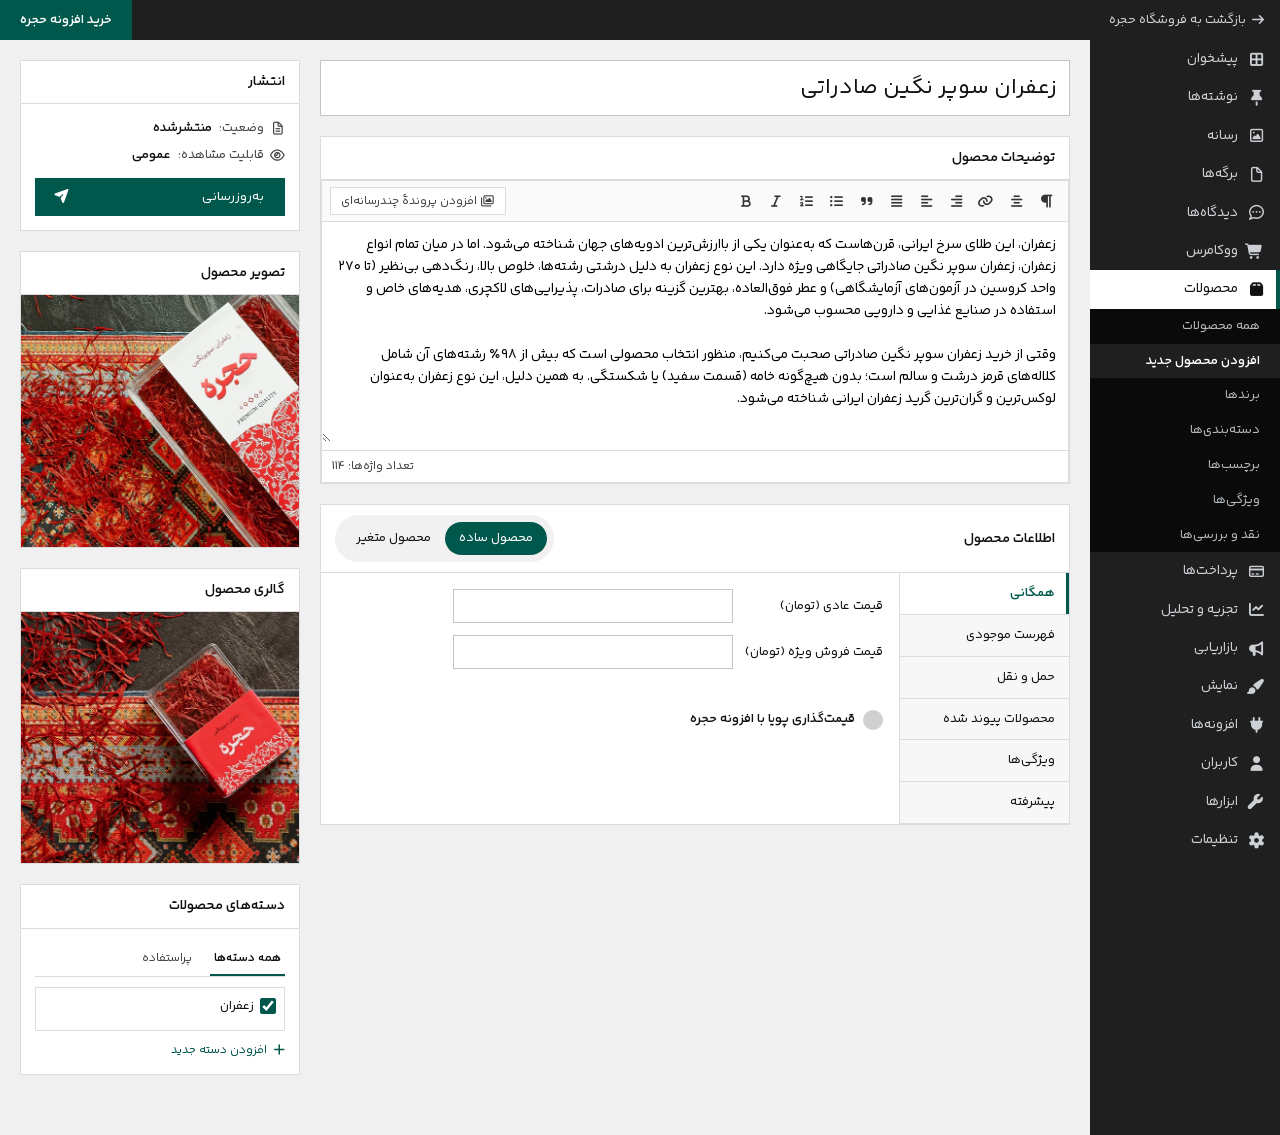
==== commit 4455bbff: "edirt" ====
--- a/staging/hojreh/woo-mockup/index.html
+++ b/staging/hojreh/woo-mockup/index.html
@@ -1,12 +1,24 @@
-﻿<!DOCTYPE html>
+<!DOCTYPE html>
 <html lang="fa" dir="rtl">
 <head>
 <meta charset="UTF-8">
 <meta name="viewport" content="width=device-width, initial-scale=1.0">
 <script>(function(){try{if(localStorage.getItem('hojreh-theme')==='dark')document.documentElement.setAttribute('data-theme','dark');}catch(e){}})()</script>
 <title>افزودن محصول جدید ‹ پنل مدیریت</title>
+
+<!-- Font Awesome لوکال (دانلود و کپی شده داخل پروژه، نیازی به اینترنت نیست) -->
 <link rel="stylesheet" href="fontawesome/css/all.min.css">
+
+<!-- استایل پروژه -->
 <link rel="stylesheet" href="css/style.css">
+
+<!-- ── Hojreh dynamic-pricing integration assets ──────────────────────
+     pricing-patterns.css / custom-select.css / toast.css are linked
+     DIRECTLY from the hojreh project per the implementation brief (they
+     are component-scoped, safe to include as-is). general.css and
+     settings-panel.css are NOT linked directly (global resets / bare
+     selectors) -- the specific declarations this page needs from them
+     are re-scoped in css/hojreh-formula.css instead. -->
 <link rel="stylesheet" href="../hojreh/assets/css/pricing-patterns.css">
 <link rel="stylesheet" href="../hojreh/assets/css/custom-select.css">
 <link rel="stylesheet" href="../hojreh/assets/css/toast.css">
@@ -15,14 +27,19 @@
 <link rel="stylesheet" href="../hojreh/assets/css/checkbox.css">
 </head>
 <body>
+
+<!-- ===== TOP ADMIN BAR ===== -->
 <div id="wp-adminbar">
   <button class="menu-toggle adminbar-toggle" type="button" aria-label="باز کردن منو"><i class="fa-solid fa-bars"></i></button>
   <a href="#" class="wpadmin-back"><i class="fa-solid fa-arrow-right"></i> <span>بازگشت به فروشگاه حجره</span></a>
   <a href="#" class="wpadmin-buy-btn"><span>خرید افزونه حجره</span></a>
 </div>
+
 <div id="menu-overlay"></div>
 <button id="menu-close" type="button" aria-label="بستن منو"><i class="fa-solid fa-xmark"></i></button>
+
 <div id="wp-wrap">
+  <!-- ===== SIDEBAR ===== -->
   <nav id="adminmenu">
     <a class="menu-top" href="#"><i class="fa-solid fa-table-cells-large"></i> پیشخوان</a>
     <a class="menu-top" href="#"><i class="fa-solid fa-thumbtack"></i> نوشته‌ها</a>
@@ -30,6 +47,7 @@
     <a class="menu-top" href="#"><i class="fa-regular fa-file"></i> برگه‌ها</a>
     <a class="menu-top" href="#"><i class="fa-regular fa-comment-dots"></i> دیدگاه‌ها</a>
     <a class="menu-top" href="#"><i class="fa-solid fa-cart-shopping"></i> ووکامرس</a>
+
     <div class="menu-top wp-has-current-submenu"><i class="fa-solid fa-box"></i> محصولات</div>
     <div class="submenu">
       <a href="#">همه محصولات</a>
@@ -40,6 +58,7 @@
       <a href="#">ویژگی‌ها</a>
       <a href="#">نقد و بررسی‌ها</a>
     </div>
+
     <a class="menu-top" href="#"><i class="fa-regular fa-credit-card"></i> پرداخت‌ها</a>
     <a class="menu-top" href="#"><i class="fa-solid fa-chart-line"></i> تجزیه و تحلیل</a>
     <a class="menu-top" href="#"><i class="fa-solid fa-bullhorn"></i> بازاریابی</a>
@@ -49,12 +68,19 @@
     <a class="menu-top" href="#"><i class="fa-solid fa-wrench"></i> ابزارها</a>
     <a class="menu-top" href="#"><i class="fa-solid fa-gear"></i> تنظیمات</a>
   </nav>
+
+  <!-- ===== MAIN BODY ===== -->
   <div id="wpbody">
     <div id="poststuff">
+      <!-- ===== LEFT / CENTER COLUMN (post-body) ===== -->
       <div id="post-body">
+
+        <!-- Title -->
         <div id="titlewrap">
           <input type="text" placeholder="نام محصول" value="زعفران سوپر نگین صادراتی">
         </div>
+
+        <!-- Description editor -->
         <div class="postbox">
           <h2 class="hndle">توضیحات محصول</h2>
           <div class="inside no-pad">
@@ -75,12 +101,15 @@
               </div>
               <div class="editor-body">
                 <textarea>زعفران، این طلای سرخ ایرانی، قرن‌هاست که به‌عنوان یکی از باارزش‌ترین ادویه‌های جهان شناخته می‌شود. اما در میان تمام انواع زعفران، زعفران سوپر نگین صادراتی جایگاهی ویژه دارد. این نوع زعفران به دلیل درشتی رشته‌ها، خلوص بالا، رنگ‌دهی بی‌نظیر (تا ۲۷۰ واحد کروسین در آزمون‌های آزمایشگاهی) و عطر فوق‌العاده، بهترین گزینه برای صادرات، پذیرایی‌های لاکچری، هدیه‌های خاص و استفاده در صنایع غذایی و دارویی محسوب می‌شود.
+
 وقتی از خرید زعفران سوپر نگین صادراتی صحبت می‌کنیم، منظور انتخاب محصولی است که بیش از ۹۸٪ رشته‌های آن شامل کلاله‌های قرمز درشت و سالم است؛ بدون هیچ‌گونه خامه (قسمت سفید) یا شکستگی. به همین دلیل، این نوع زعفران به‌عنوان لوکس‌ترین و گران‌ترین گرید زعفران ایرانی شناخته می‌شود.</textarea>
               </div>
               <div class="editor-footer">تعداد واژه‌ها: 114</div>
             </div>
           </div>
         </div>
+
+        <!-- Product data -->
         <div class="postbox product-data-box" id="product-data-box">
           <div class="wc-header">
             <h2>اطلاعات محصول</h2>
@@ -93,6 +122,7 @@
               </li>
             </ul>
           </div>
+
           <div class="panel-wrap">
             <div class="product_data_tabs" role="tablist">
               <div class="tab-item active" data-tab="general">
@@ -117,7 +147,10 @@
                 <a href="#" onclick="return showTab(event,'advanced')">پیشرفته <i class="fa-solid fa-chevron-down chevron"></i></a>
               </div>
             </div>
+
             <div class="wc-panels">
+
+              <!-- GENERAL -->
               <div class="wc-panel" id="tab-general">
                 <div class="wc-options-group" data-hojreh-instance="simple" data-hojreh-product-type="simple">
                   <div class="wc-field" data-hojreh-role="regular-price-field">
@@ -130,9 +163,13 @@
                       <input type="text">
                     </div>
                   </div>
+                  <!-- Hojreh dynamic-pricing checkbox/button/quantity-fields are
+                       injected here by js/hojreh-product-integration.js -->
                   <div class="wc-field" data-hojreh-role="dynamic-pricing-mount"></div>
                 </div>
               </div>
+
+              <!-- INVENTORY -->
               <div class="wc-panel hidden" id="tab-inventory">
                 <div class="wc-options-group">
                   <div class="wc-field">
@@ -169,6 +206,8 @@
                   </div>
                 </div>
               </div>
+
+              <!-- SHIPPING -->
               <div class="wc-panel hidden" id="tab-shipping">
                 <div class="wc-options-group">
                   <div class="wc-field">
@@ -193,6 +232,8 @@
                   </div>
                 </div>
               </div>
+
+              <!-- LINKED -->
               <div class="wc-panel hidden" id="tab-linked">
                 <div class="wc-options-group">
                   <div class="wc-field">
@@ -205,6 +246,8 @@
                   </div>
                 </div>
               </div>
+
+              <!-- ATTRIBUTES -->
               <div class="wc-panel hidden" id="tab-attributes">
                 <div class="attribute-box">
                   <h3>وزن <a href="#"><i class="fa-solid fa-trash"></i> حذف</a></h3>
@@ -244,8 +287,13 @@
                   <button class="btn btn-primary">ذخیره ویژگی‌ها</button>
                 </div>
               </div>
+
+              <!-- VARIATIONS -->
               <div class="wc-panel hidden variable-only" id="tab-variations">
+
+
                 <div class="variation-list">
+
                   <div class="variation-item">
                     <div class="variation-item-head" onclick="return toggleVariation(event)">
                       <i class="fa-solid fa-chevron-left variation-caret"></i>
@@ -276,6 +324,7 @@
                       <div class="wc-field" data-hojreh-role="dynamic-pricing-mount"></div>
                     </div>
                   </div>
+
                   <div class="variation-item">
                     <div class="variation-item-head" onclick="return toggleVariation(event)">
                       <i class="fa-solid fa-chevron-left variation-caret"></i>
@@ -306,6 +355,7 @@
                       <div class="wc-field" data-hojreh-role="dynamic-pricing-mount"></div>
                     </div>
                   </div>
+
                   <div class="variation-item">
                     <div class="variation-item-head" onclick="return toggleVariation(event)">
                       <i class="fa-solid fa-chevron-left variation-caret"></i>
@@ -336,11 +386,15 @@
                       <div class="wc-field" data-hojreh-role="dynamic-pricing-mount"></div>
                     </div>
                   </div>
-                </div>
+
+                </div>
+
                 <div style="margin-top:14px; display:flex; justify-content:flex-end; gap:8px;">
                   <button class="btn btn-primary" disabled>ذخیره تغییرات</button>
                 </div>
               </div>
+
+              <!-- ADVANCED -->
               <div class="wc-panel hidden" id="tab-advanced">
                 <div class="wc-options-group">
                   <div class="wc-field">
@@ -367,11 +421,17 @@
                   </div>
                 </div>
               </div>
-            </div>
-          </div>
-        </div>
+
+            </div>
+          </div>
+        </div>
+
       </div>
+
+      <!-- ===== RIGHT COLUMN ===== -->
       <div id="postbox-container-1">
+
+        <!-- Publish -->
         <div class="postbox">
           <h2 class="hndle">انتشار</h2>
           <div class="inside">
@@ -382,18 +442,24 @@
             <button class="pub-publish" type="button">به‌روزرسانی <i class="fa-solid fa-paper-plane"></i></button>
           </div>
         </div>
+
+        <!-- Product image -->
         <div class="postbox">
           <h2 class="hndle">تصویر محصول</h2>
           <div class="inside no-pad">
             <img src="images/1.webp" alt="تصویر محصول" class="postbox-photo">
           </div>
         </div>
+
+        <!-- Gallery -->
         <div class="postbox">
           <h2 class="hndle">گالری محصول</h2>
           <div class="inside no-pad">
             <img src="images/2.webp" alt="گالری محصول" class="postbox-photo">
           </div>
         </div>
+
+        <!-- Categories -->
         <div class="postbox taxonomy-box">
           <h2 class="hndle">دسته‌های محصولات</h2>
           <div class="inside">
@@ -407,12 +473,62 @@
             <a href="#" class="tax-addnew"><i class="fa-solid fa-plus"></i> افزودن دسته جدید</a>
           </div>
         </div>
+
       </div>
     </div>
   </div>
 </div>
+
+    <!-- ═══════════════════════════════════════════════════════════════
+         HOJREH REGISTRY MIRROR — TEMPORARY, FRONTEND-ONLY-PHASE STATIC MIRROR
+         ───────────────────────────────────────────────────────────────
+         Hojreh has no PHP/backend yet (see hojreh/BACKEND-CONTRACT.md).
+         assets/js/pricing-patterns/formula-engine.js reads its variable /
+         constant / rounding "registry" (and its saved formula patterns)
+         by scraping fixed DOM selectors:
+           #apiVariablesList  .accordion-item[data-type="api-variable"]
+           #independentList   .accordion-item[data-type="variable"]
+           #constantsList     .accordion-item[data-type="constant"]
+           #roundingList      .accordion-item[data-type="algorithm"]
+           #pricingPatternsList .accordion-item[data-type="pattern"]
+         Those lists only exist inside hojreh/settings-panel.html today.
+         Since this WooCommerce product-edit page needs the SAME
+         formula-builder engine (HojrehPatternController /
+         HojrehFormulaEngine, imported unmodified from ../hojreh/assets/js/
+         — see js/hojreh-product-integration.js), it needs those same
+         DOM ids present on THIS page too, or the engine has nothing to
+         read variables/constants/roundings/patterns from.
+
+         Everything below is copied VERBATIM (same ids, names, prices,
+         units — no invented variables) from hojreh/settings-panel.html's
+         own real sample data, then hidden (this whole block is never
+         shown to the shop admin -- it is a pure data source for the
+         engine, not a UI). The one deliberate change: every item's
+         "فعال/غیرفعال" (active) switch has been turned on. In the
+         shipped settings-panel.html demo data every switch starts
+         OFF, which would make every "افزودن ..." button in the
+         formula-builder report "no active items" and leave this
+         entire feature undemonstrable; toggling that on-page toggle
+         is exactly what a real shop admin would do once in Hojreh's
+         own settings screen, so mirroring it "on" here reflects a shop
+         that has already been configured, not a change to any field's
+         actual content.
+
+         ⚠️ IMPORTANT FOR THE FUTURE BACKEND: once hojreh becomes a real
+         WordPress plugin, this entire mirror block must be DELETED and
+         replaced by server-rendered markup sourced from the single
+         shared Hojreh options table (the same one settings-panel.html's
+         real render reads from) — never duplicated markup like this.
+         Hojreh's core "change a variable's price once, it cascades to
+         every product" guarantee depends on there being exactly ONE
+         source of truth for this data; this mirror only exists because
+         no backend exists yet to provide that single source.
+         ═══════════════════════════════════════════════════════════════ -->
     <div id="hojrehRegistryMirror" style="display:none" aria-hidden="true">
+
       <div class="accordion-list" id="apiVariablesList">
+
+      <!-- ── دلار آمریکا ── -->
       <div class="accordion-item" draggable="false" data-id="USD" data-type="api-variable" data-api-symbol="USD" data-unit="عدد">
         <div class="accordion-header">
           <div class="acc-drag-handle" title="جابجایی">
@@ -525,6 +641,8 @@
           </div>
         </div>
       </div>
+
+      <!-- ── طلای ۱۸ عیار ── -->
       <div class="accordion-item" draggable="false" data-id="GOLD_18K" data-type="api-variable" data-api-symbol="GOLD_18K" data-unit="گرم">
         <div class="accordion-header">
           <div class="acc-drag-handle" title="جابجایی">
@@ -637,8 +755,12 @@
           </div>
         </div>
       </div>
+
       </div>
+
       <div class="accordion-list" id="independentList">
+
+      <!-- ── ITEM 1: زعفران قائنات سوپر نگین اتویی (closed) ── -->
       <div class="accordion-item" draggable="false" data-id="101" data-type="variable">
         <div class="accordion-header">
           <div class="acc-drag-handle" title="جابجایی">
@@ -658,6 +780,7 @@
           <div class="acc-title-area">
             <span class="acc-name">زعفران قائنات سوپر نگین اتویی</span>
           </div>
+
           <div class="acc-left-actions">
             <button class="acc-action-btn acc-delete-btn" title="حذف متغیر">
               <svg viewBox="0 0 24 24" fill="none" stroke="currentColor" stroke-width="2.2" stroke-linecap="round" stroke-linejoin="round">
@@ -670,6 +793,7 @@
                 </g>
               </svg>
             </button>
+
             <button class="acc-toggle-btn" aria-label="باز/بسته کردن" title="باز/بسته کردن">
               <svg class="chevron-down" viewBox="0 0 24 24" fill="none" stroke="currentColor" stroke-width="2.2" stroke-linecap="round" stroke-linejoin="round">
                 <polyline points="6 9 12 15 18 9"/>
@@ -720,6 +844,8 @@
           </div>
         </div>
       </div>
+
+      <!-- ── ITEM 2: پسته احمدآقایی برشته زعفرانی ممتاز (closed) ── -->
       <div class="accordion-item" draggable="false" data-id="102" data-type="variable">
         <div class="accordion-header">
           <div class="acc-drag-handle" title="جابجایی">
@@ -739,6 +865,7 @@
           <div class="acc-title-area">
             <span class="acc-name">پسته احمدآقایی برشته زعفرانی ممتاز</span>
           </div>
+
           <div class="acc-left-actions">
             <button class="acc-action-btn acc-delete-btn" title="حذف متغیر">
               <svg viewBox="0 0 24 24" fill="none" stroke="currentColor" stroke-width="2.2" stroke-linecap="round" stroke-linejoin="round">
@@ -751,6 +878,7 @@
                 </g>
               </svg>
             </button>
+
             <button class="acc-toggle-btn" aria-label="باز/بسته کردن" title="باز/بسته کردن">
               <svg class="chevron-down" viewBox="0 0 24 24" fill="none" stroke="currentColor" stroke-width="2.2" stroke-linecap="round" stroke-linejoin="round">
                 <polyline points="6 9 12 15 18 9"/>
@@ -801,6 +929,8 @@
           </div>
         </div>
       </div>
+
+      <!-- ── ITEM 3: بسته‌بندی شیشه‌ای 10*10*7 لوکس (closed) ── -->
       <div class="accordion-item" draggable="false" data-id="103" data-type="variable">
         <div class="accordion-header">
           <div class="acc-drag-handle" title="جابجایی">
@@ -820,6 +950,7 @@
           <div class="acc-title-area">
             <span class="acc-name">بسته‌بندی شیشه‌ای 10*10*7 لوکس</span>
           </div>
+
           <div class="acc-left-actions">
             <button class="acc-action-btn acc-delete-btn" title="حذف متغیر">
               <svg viewBox="0 0 24 24" fill="none" stroke="currentColor" stroke-width="2.2" stroke-linecap="round" stroke-linejoin="round">
@@ -832,6 +963,7 @@
                 </g>
               </svg>
             </button>
+
             <button class="acc-toggle-btn" aria-label="باز/بسته کردن" title="باز/بسته کردن">
               <svg class="chevron-down" viewBox="0 0 24 24" fill="none" stroke="currentColor" stroke-width="2.2" stroke-linecap="round" stroke-linejoin="round">
                 <polyline points="6 9 12 15 18 9"/>
@@ -881,8 +1013,12 @@
           </div>
         </div>
       </div>
+
       </div>
+
       <div class="accordion-list" id="constantsList">
+
+      <!-- ثابت نمونه ۱: سود کارگاه و فروشگاه (۷٪) -->
       <div class="accordion-item" draggable="false" data-id="201" data-type="constant">
         <div class="accordion-header">
           <div class="acc-drag-handle" title="جابجایی">
@@ -902,6 +1038,7 @@
           <div class="acc-title-area">
             <span class="acc-name">سود کارگاه و فروشگاه</span>
           </div>
+
           <div class="acc-left-actions">
             <button class="acc-action-btn acc-delete-constant-btn" title="حذف ثابت">
               <svg viewBox="0 0 24 24" fill="none" stroke="currentColor" stroke-width="2.2" stroke-linecap="round" stroke-linejoin="round">
@@ -914,6 +1051,7 @@
                 </g>
               </svg>
             </button>
+
             <button class="acc-toggle-btn" aria-label="باز/بسته کردن" title="باز/بسته کردن">
               <svg class="chevron-down" viewBox="0 0 24 24" fill="none" stroke="currentColor" stroke-width="2.2" stroke-linecap="round" stroke-linejoin="round">
                 <polyline points="6 9 12 15 18 9"/>
@@ -940,6 +1078,8 @@
           </div>
         </div>
       </div>
+
+      <!-- ثابت نمونه ۲: مالیات بر ارزش افزوده (۹٪) -->
       <div class="accordion-item" draggable="false" data-id="202" data-type="constant">
         <div class="accordion-header">
           <div class="acc-drag-handle" title="جابجایی">
@@ -959,6 +1099,7 @@
           <div class="acc-title-area">
             <span class="acc-name">مالیات بر ارزش افزوده</span>
           </div>
+
           <div class="acc-left-actions">
             <button class="acc-action-btn acc-delete-constant-btn" title="حذف ثابت">
               <svg viewBox="0 0 24 24" fill="none" stroke="currentColor" stroke-width="2.2" stroke-linecap="round" stroke-linejoin="round">
@@ -971,6 +1112,7 @@
                 </g>
               </svg>
             </button>
+
             <button class="acc-toggle-btn" aria-label="باز/بسته کردن" title="باز/بسته کردن">
               <svg class="chevron-down" viewBox="0 0 24 24" fill="none" stroke="currentColor" stroke-width="2.2" stroke-linecap="round" stroke-linejoin="round">
                 <polyline points="6 9 12 15 18 9"/>
@@ -997,8 +1139,12 @@
           </div>
         </div>
       </div>
+
       </div>
+
       <div class="accordion-list" id="roundingList">
+
+      <!-- مکانیزم پیش فرض رندسازی عمومی -->
       <div class="accordion-item" draggable="false" data-id="301" data-type="algorithm">
         <div class="accordion-header">
           <div class="acc-drag-handle" title="جابجایی">
@@ -1018,6 +1164,7 @@
           <div class="acc-title-area">
             <span class="acc-name">رُند کردن چهار رقم آخر</span>
           </div>
+
           <div class="acc-left-actions">
             <button class="acc-action-btn acc-delete-btn" title="حذف مکانیزم">
               <svg viewBox="0 0 24 24" fill="none" stroke="currentColor" stroke-width="2.2" stroke-linecap="round" stroke-linejoin="round">
@@ -1030,6 +1177,7 @@
                 </g>
               </svg>
             </button>
+
             <button class="acc-toggle-btn" aria-label="باز/بسته کردن" title="باز/بسته کردن">
               <svg class="chevron-down" viewBox="0 0 24 24" fill="none" stroke="currentColor" stroke-width="2.2" stroke-linecap="round" stroke-linejoin="round">
                 <polyline points="6 9 12 15 18 9"/>
@@ -1065,6 +1213,7 @@
                 <span class="form-label">نوع رُندسازی</span>
                 <div class="select-wrap">
                   <select class="form-control rounding-type-select">
+                    <!-- با جاوااسکریپت به صورت پویا ساخته می‌شود -->
                   </select>
                   <span class="select-arrow"><svg viewBox="0 0 24 24" fill="none" stroke="currentColor" stroke-width="2.5" stroke-linecap="round" stroke-linejoin="round"><polyline points="6 9 12 15 18 9"/></svg></span>
                 </div>
@@ -1095,7 +1244,21 @@
           </div>
         </div>
       </div>
+
       </div>
+
+      <!-- Hojreh's own saved formula patterns (defined once in "تنظیمات
+           حجره" → "تعریف الگوهای قیمت‌گذاری"), reused here by the
+           product-edit page's "استفاده از الگو" tab (see §5.1 of the
+           implementation brief). Pattern 401 is settings-panel.html's
+           real sample pattern (shipped with an empty formula in the
+           static demo data); pattern 402 is a second example this
+           integration adds so the picker has more than one option to
+           demonstrate with. Both patterns' actual formula elements are
+           set programmatically in js/hojreh-product-integration.js via
+           HojrehPatternController.setElements(), through the real
+           engine's own data model -- never hand-authored as rendered
+           HTML -- per the brief's explicit guidance. -->
       <div class="accordion-list" id="pricingPatternsList">
       <div class="accordion-item" draggable="false" data-id="401" data-type="pattern">
         <div class="accordion-header">
@@ -1116,6 +1279,7 @@
           <div class="acc-title-area">
             <span class="acc-name">الگوی ترکیب محصول و بسته‌بندی لوکس کادویی</span>
           </div>
+
           <div class="acc-left-actions">
             <button class="acc-action-btn acc-delete-btn" title="حذف الگو">
               <svg viewBox="0 0 24 24" fill="none" stroke="currentColor" stroke-width="2.2" stroke-linecap="round" stroke-linejoin="round">
@@ -1128,7 +1292,13 @@
                 </g>
               </svg>
             </button>
+
             <div class="acc-toggle-group">
+              <!-- ترتیب DOM مهم است: در RTL، اولین فرزندِ فلکس در لبه‌ی
+                   راستِ گروه می‌نشیند و آخرین فرزند در لبه‌ی چپ. چون
+                   chevron باید همیشه ثابت روی لبه‌ی چپ بماند، باید آخرین
+                   فرزند باشد؛ دکمه‌ی فول‌اسکرین (که عرضش بین 0 و 56px
+                   انیمیشن می‌شود) باید اول بیاید. -->
               <button class="acc-fullscreen-btn" type="button" aria-label="نمایش تمام‌صفحه الگو" title="نمایش تمام‌صفحه">
                 <span class="fs-icon fs-icon-expand">
                   <svg viewBox="0 0 24 24" fill="none" stroke="currentColor" stroke-width="2.2" stroke-linecap="round" stroke-linejoin="round">
@@ -1147,6 +1317,7 @@
                   </svg>
                 </span>
               </button>
+
               <button class="acc-toggle-btn" aria-label="باز/بسته کردن" title="باز/بسته کردن">
                 <svg class="chevron-down" viewBox="0 0 24 24" fill="none" stroke="currentColor" stroke-width="2.2" stroke-linecap="round" stroke-linejoin="round">
                   <polyline points="6 9 12 15 18 9"/>
@@ -1157,8 +1328,14 @@
         </div>
         <div class="accordion-body">
           <div class="accordion-body-inner">
+            
+            <!-- چیدمان تعاملی ۲ ستونه -->
             <div class="pattern-interactive-box">
+              
+              <!-- ستون سمت چپ: چیدمان فرمول بصری (70 درصد) -->
               <div class="pattern-content-pane formula-drop-zone" id="formulaDropZone">
+                
+                <!-- حالت Empty State اولیه چیدمان -->
                 <div class="formula-empty-state" id="formulaEmptyState">
                   <svg viewBox="0 0 416 400" fill="currentColor" class="formula-svg">
                     <path d="M0,0v32v32h32V32h32V0H32H0z M96,0v32h48V0H96z M176,0v32h48V0H176z M256,0v32h32v32h32V0H256z M0,96v64h32V96H0z M288,96v48H96v16v240h320V144h-96V96H288z M128,176h256v192H128V176z M0,192v32v32h64v-32H32v-32H0z"/>
@@ -1176,6 +1353,8 @@
                       مشاهده آموزش
                   </button>
                 </div>
+
+                <!-- حالت خطا برای فرمول نامعتبر -->
                 <div class="formula-error-state" id="formulaErrorState">
                   <svg svg xmlns="http://www.w3.org/2000/svg" viewBox="0 0 460 460" class="formula-svg formula-error-icon"><path d="M230,0C103.17,0,0,103.18,0,230S103.17,460,230,460,460,356.82,460,230,356.83,0,230,0ZM50,230A178.751,178.751,0,0,1,86.5,121.85L338.15,373.5A178.751,178.751,0,0,1,230,410C130.75,410,50,329.25,50,230ZM373.5,338.15,121.85,86.5A178.751,178.751,0,0,1,230,50c99.25,0,180,80.75,180,180A178.751,178.751,0,0,1,373.5,338.15Z" fill="currentColor"/></svg>
                   <div class="formula-empty-title formula-error-title">فرمول نامعتبر است</div>
@@ -1183,52 +1362,72 @@
                     شناسه‌های استفاده شده در فرمول باید با شناسه‌های متغیرها، ثابت‌ها و رُندسازی‌های تعریف‌شده مطابقت داشته باشند و ساختار ریاضی فرمول صحیح باشد.
                   </div>
                 </div>
+
+                <!-- کانتینر آیتم‌های فرمول‌ساز چیده شده -->
                 <div class="formula-items-container" id="formulaItemsContainer"></div>
-              </div>
+
+              </div>
+
+              <!-- ستون سمت راست: کنترل بار دکمه‌ها (30 درصد) -->
               <div class="pattern-control-pane">
+                
+                <!-- فیلد نام الگو در بالاترین بخش ستون کنترل -->
                 <div class="form-group pattern-name-group">
                   <span class="pattern-control-title">نام الگو</span>
                   <input type="text" class="form-control var-name-input pattern-name-input" value="الگوی ترکیب محصول و بسته‌بندی لوکس کادویی" />
                 </div>
+
                 <span class="pattern-control-title pattern-components-title">اجزای قیمت‌گذاری</span>
+                
+                <!-- دکمه گروه محاسباتی (پرانتزگذار) در بالاترین نقطه دکمه‌ها -->
                 <button class="btn-control-action btn-more" id="btnGroupAdd">
                   <svg viewBox="0 0 24 24" fill="none" stroke="currentColor" stroke-width="2.5">
                     <line x1="12" y1="5" x2="12" y2="19"></line><line x1="5" y1="12" x2="19" y2="12"></line>
                   </svg>
                   افزودن گروه محاسباتی (به عنوان پرانتز)
                 </button>
+
                 <button class="btn-control-action btn-more" id="btnApiVariableAdd">
                   <svg viewBox="0 0 24 24" fill="none" stroke="currentColor" stroke-width="2.5">
                     <line x1="12" y1="5" x2="12" y2="19"></line><line x1="5" y1="12" x2="19" y2="12"></line>
                   </svg>
                   افزودن متغیر وابسته به API
                 </button>
+
                 <button class="btn-control-action btn-more" id="btnIndependentAdd">
                   <svg viewBox="0 0 24 24" fill="none" stroke="currentColor" stroke-width="2.5">
                     <line x1="12" y1="5" x2="12" y2="19"></line><line x1="5" y1="12" x2="19" y2="12"></line>
                   </svg>
                   افزودن متغیر مستقل
                 </button>
+
                 <button class="btn-control-action btn-more" id="btnConstantAdd">
                   <svg viewBox="0 0 24 24" fill="none" stroke="currentColor" stroke-width="2.5">
                     <line x1="12" y1="5" x2="12" y2="19"></line><line x1="5" y1="12" x2="19" y2="12"></line>
                   </svg>
                   افزودن ثابت درصدی
                 </button>
+
                 <button class="btn-control-action btn-more" id="btnRoundingAdd">
                   <svg viewBox="0 0 24 24" fill="none" stroke="currentColor" stroke-width="2.5">
                     <line x1="12" y1="5" x2="12" y2="19"></line><line x1="5" y1="12" x2="19" y2="12"></line>
                   </svg>
                   افزودن مکانیزم رُندسازی
                 </button>
+
+                <!-- چک باکس ویرایش دستی فرمول در انتهای ستون راست -->
                 <div class="manual-formula-container">
                   <label class="manual-formula-label">
                     <input type="checkbox" class="manual-formula-toggle hojreh-checkbox-input" />
                     <span>ویرایش دستی فرمول</span>
                   </label>
                 </div>
-              </div>
-            </div>
+
+              </div>
+
+            </div>
+
+            <!-- کادر پیش‌نمایش فرمول نهایی داینامیک — با بسته‌بندی برای دکمه تست -->
             <div class="formula-preview-wrapper" id="formulaPreviewWrapper">
               <div class="formula-preview-large-box" id="formulaPreviewLarge" spellcheck="false" autocomplete="off">
                 برای نمایش فرمول، آیتم‌ها را به باکس بالا اضافه کنید.
@@ -1237,13 +1436,18 @@
                 تست کردن فرمول
               </button>
             </div>
+
+            <!-- بخش شبیه‌ساز (مخفی — داده‌ها در مودال نمایش داده می‌شوند) -->
             <span class="form-label test-section-label" id="testSectionLabel" style="display:none;">تست کردن الگو</span>
             <div class="test-inputs-grid" id="testInputsGrid" aria-hidden="true">
-            </div>
+              <!-- فیلدهای شبیه‌ساز داینامیک — از مودال استفاده می‌شود -->
+            </div>
+
             <div class="final-calculation-summary hidden" id="finalCalculationSummary" aria-hidden="true">
               <span>قیمت نهایی:</span>
               <span id="finalCalculationValue">۰ تومان</span>
             </div>
+
           </div>
         </div>
       </div>
@@ -1266,6 +1470,7 @@
           <div class="acc-title-area">
             <span class="acc-name">الگوی زعفران با احتساب سود و مالیات</span>
           </div>
+
           <div class="acc-left-actions">
             <button class="acc-action-btn acc-delete-btn" title="حذف الگو">
               <svg viewBox="0 0 24 24" fill="none" stroke="currentColor" stroke-width="2.2" stroke-linecap="round" stroke-linejoin="round">
@@ -1278,7 +1483,13 @@
                 </g>
               </svg>
             </button>
+
             <div class="acc-toggle-group">
+              <!-- ترتیب DOM مهم است: در RTL، اولین فرزندِ فلکس در لبه‌ی
+                   راستِ گروه می‌نشیند و آخرین فرزند در لبه‌ی چپ. چون
+                   chevron باید همیشه ثابت روی لبه‌ی چپ بماند، باید آخرین
+                   فرزند باشد؛ دکمه‌ی فول‌اسکرین (که عرضش بین 0 و 56px
+                   انیمیشن می‌شود) باید اول بیاید. -->
               <button class="acc-fullscreen-btn" type="button" aria-label="نمایش تمام‌صفحه الگو" title="نمایش تمام‌صفحه">
                 <span class="fs-icon fs-icon-expand">
                   <svg viewBox="0 0 24 24" fill="none" stroke="currentColor" stroke-width="2.2" stroke-linecap="round" stroke-linejoin="round">
@@ -1297,6 +1508,7 @@
                   </svg>
                 </span>
               </button>
+
               <button class="acc-toggle-btn" aria-label="باز/بسته کردن" title="باز/بسته کردن">
                 <svg class="chevron-down" viewBox="0 0 24 24" fill="none" stroke="currentColor" stroke-width="2.2" stroke-linecap="round" stroke-linejoin="round">
                   <polyline points="6 9 12 15 18 9"/>
@@ -1307,8 +1519,14 @@
         </div>
         <div class="accordion-body">
           <div class="accordion-body-inner">
+            
+            <!-- چیدمان تعاملی ۲ ستونه -->
             <div class="pattern-interactive-box">
+              
+              <!-- ستون سمت چپ: چیدمان فرمول بصری (70 درصد) -->
               <div class="pattern-content-pane formula-drop-zone" id="formulaDropZone_402">
+                
+                <!-- حالت Empty State اولیه چیدمان -->
                 <div class="formula-empty-state" id="formulaEmptyState_402">
                   <svg viewBox="0 0 416 400" fill="currentColor" class="formula-svg">
                     <path d="M0,0v32v32h32V32h32V0H32H0z M96,0v32h48V0H96z M176,0v32h48V0H176z M256,0v32h32v32h32V0H256z M0,96v64h32V96H0z M288,96v48H96v16v240h320V144h-96V96H288z M128,176h256v192H128V176z M0,192v32v32h64v-32H32v-32H0z"/>
@@ -1326,6 +1544,8 @@
                       مشاهده آموزش
                   </button>
                 </div>
+
+                <!-- حالت خطا برای فرمول نامعتبر -->
                 <div class="formula-error-state" id="formulaErrorState_402">
                   <svg svg xmlns="http://www.w3.org/2000/svg" viewBox="0 0 460 460" class="formula-svg formula-error-icon"><path d="M230,0C103.17,0,0,103.18,0,230S103.17,460,230,460,460,356.82,460,230,356.83,0,230,0ZM50,230A178.751,178.751,0,0,1,86.5,121.85L338.15,373.5A178.751,178.751,0,0,1,230,410C130.75,410,50,329.25,50,230ZM373.5,338.15,121.85,86.5A178.751,178.751,0,0,1,230,50c99.25,0,180,80.75,180,180A178.751,178.751,0,0,1,373.5,338.15Z" fill="currentColor"/></svg>
                   <div class="formula-empty-title formula-error-title">فرمول نامعتبر است</div>
@@ -1333,52 +1553,72 @@
                     شناسه‌های استفاده شده در فرمول باید با شناسه‌های متغیرها، ثابت‌ها و رُندسازی‌های تعریف‌شده مطابقت داشته باشند و ساختار ریاضی فرمول صحیح باشد.
                   </div>
                 </div>
+
+                <!-- کانتینر آیتم‌های فرمول‌ساز چیده شده -->
                 <div class="formula-items-container" id="formulaItemsContainer_402"></div>
-              </div>
+
+              </div>
+
+              <!-- ستون سمت راست: کنترل بار دکمه‌ها (30 درصد) -->
               <div class="pattern-control-pane">
+                
+                <!-- فیلد نام الگو در بالاترین بخش ستون کنترل -->
                 <div class="form-group pattern-name-group">
                   <span class="pattern-control-title">نام الگو</span>
                   <input type="text" class="form-control var-name-input pattern-name-input" value="الگوی زعفران با احتساب سود و مالیات" />
                 </div>
+
                 <span class="pattern-control-title pattern-components-title">اجزای قیمت‌گذاری</span>
+                
+                <!-- دکمه گروه محاسباتی (پرانتزگذار) در بالاترین نقطه دکمه‌ها -->
                 <button class="btn-control-action btn-more" id="btnGroupAdd_402">
                   <svg viewBox="0 0 24 24" fill="none" stroke="currentColor" stroke-width="2.5">
                     <line x1="12" y1="5" x2="12" y2="19"></line><line x1="5" y1="12" x2="19" y2="12"></line>
                   </svg>
                   افزودن گروه محاسباتی (به عنوان پرانتز)
                 </button>
+
                 <button class="btn-control-action btn-more" id="btnApiVariableAdd_402">
                   <svg viewBox="0 0 24 24" fill="none" stroke="currentColor" stroke-width="2.5">
                     <line x1="12" y1="5" x2="12" y2="19"></line><line x1="5" y1="12" x2="19" y2="12"></line>
                   </svg>
                   افزودن متغیر وابسته به API
                 </button>
+
                 <button class="btn-control-action btn-more" id="btnIndependentAdd_402">
                   <svg viewBox="0 0 24 24" fill="none" stroke="currentColor" stroke-width="2.5">
                     <line x1="12" y1="5" x2="12" y2="19"></line><line x1="5" y1="12" x2="19" y2="12"></line>
                   </svg>
                   افزودن متغیر مستقل
                 </button>
+
                 <button class="btn-control-action btn-more" id="btnConstantAdd_402">
                   <svg viewBox="0 0 24 24" fill="none" stroke="currentColor" stroke-width="2.5">
                     <line x1="12" y1="5" x2="12" y2="19"></line><line x1="5" y1="12" x2="19" y2="12"></line>
                   </svg>
                   افزودن ثابت درصدی
                 </button>
+
                 <button class="btn-control-action btn-more" id="btnRoundingAdd_402">
                   <svg viewBox="0 0 24 24" fill="none" stroke="currentColor" stroke-width="2.5">
                     <line x1="12" y1="5" x2="12" y2="19"></line><line x1="5" y1="12" x2="19" y2="12"></line>
                   </svg>
                   افزودن مکانیزم رُندسازی
                 </button>
+
+                <!-- چک باکس ویرایش دستی فرمول در انتهای ستون راست -->
                 <div class="manual-formula-container">
                   <label class="manual-formula-label">
                     <input type="checkbox" class="manual-formula-toggle hojreh-checkbox-input" />
                     <span>ویرایش دستی فرمول</span>
                   </label>
                 </div>
-              </div>
-            </div>
+
+              </div>
+
+            </div>
+
+            <!-- کادر پیش‌نمایش فرمول نهایی داینامیک — با بسته‌بندی برای دکمه تست -->
             <div class="formula-preview-wrapper" id="formulaPreviewWrapper_402">
               <div class="formula-preview-large-box" id="formulaPreviewLarge_402" spellcheck="false" autocomplete="off">
                 برای نمایش فرمول، آیتم‌ها را به باکس بالا اضافه کنید.
@@ -1387,20 +1627,27 @@
                 تست کردن فرمول
               </button>
             </div>
+
+            <!-- بخش شبیه‌ساز (مخفی — داده‌ها در مودال نمایش داده می‌شوند) -->
             <span class="form-label test-section-label" id="testSectionLabel_402" style="display:none;">تست کردن الگو</span>
             <div class="test-inputs-grid" id="testInputsGrid_402" aria-hidden="true">
-            </div>
+              <!-- فیلدهای شبیه‌ساز داینامیک — از مودال استفاده می‌شود -->
+            </div>
+
             <div class="final-calculation-summary hidden" id="finalCalculationSummary_402" aria-hidden="true">
               <span>قیمت نهایی:</span>
               <span id="finalCalculationValue_402">۰ تومان</span>
             </div>
+
           </div>
         </div>
       </div>
       </div>
+
     </div>
+
 <script src="js/script.js"></script>
 <script type="module" src="../hojreh/assets/js/checkbox.js"></script>
 <script type="module" src="js/hojreh-product-integration.js"></script>
 </body>
-</html>+</html>
--- a/staging/hojreh/woo-mockup/css/style.css
+++ b/staging/hojreh/woo-mockup/css/style.css
@@ -1,8 +1,8 @@
-﻿@font-face{
+@font-face{
   font-family:'YekanBakh';
   src: url('../fonts/YekanBakhFaNum-VF.woff2') format('woff2-variations'),
        url('../fonts/YekanBakhFaNum-VF.woff2') format('woff2');
-  font-weight: 100 900; 
+  font-weight: 100 900; /* فونت وریبل - کل بازه ضخامت فعال باشه */
   font-style: normal;
   font-display: swap;
 }
@@ -12,11 +12,11 @@
   --accent-light:#e6efee;
   --border:#c3c4c7;
   --border-light:#dcdcde;
-  --text:#111111; 
-  --text-light:#454545; 
+  --text:#111111; /* مشکی پایه پروژه */
+  --text-light:#454545; /* مشکی روشن‌تر، براساس --text */
   --bg:#f0f0f1;
   --white:#fff;
-  --admin-dark-2:#1f1f1f; 
+  --admin-dark-2:#1f1f1f; /* مشکی روشن‌تر از پایه، برای پس‌زمینهٔ منو */
   --radius:0;
 }
 *{box-sizing:border-box;}
@@ -37,7 +37,11 @@
 input,select,textarea,button{border-radius:var(--radius); font-family:inherit;}
 .fa-solid,.fa-regular,.fa-brands{width:1em; text-align:center;}
 h1,h2,h3,.hndle{font-weight:600;}
+
+/* ===== LAYOUT ===== */
 #wp-wrap{display:flex; min-height:calc(100vh - 40px);}
+
+/* ===== TOP ADMIN BAR ===== */
 #wp-adminbar{
   display:flex; align-items:stretch; justify-content:space-between;
   height:40px; background:var(--admin-dark-2); font-size:13px;
@@ -51,12 +55,16 @@
   display:flex; align-items:center; padding:0 20px; background:var(--accent); color:#fff; font-weight:600; white-space:nowrap;
 }
 #wp-adminbar .wpadmin-buy-btn:hover{background:var(--accent-dark); text-decoration:none; color:#fff;}
+
+/* Hamburger toggle inside the top admin bar (mobile only) */
 #wp-adminbar .adminbar-toggle{
   display:none; align-items:center; justify-content:center;
   width:44px; height:100%; background:transparent; border:none; box-shadow:none;
   color:#ccd0d4; font-size:16px; padding:0; cursor:pointer;
 }
 #wp-adminbar .adminbar-toggle:hover{color:#fff;}
+
+/* Overlay + close button for the mobile sidebar */
 #menu-overlay{
   display:none; position:fixed; inset:40px 0 0 0; background:rgba(0,0,0,.75);
   z-index:890;
@@ -69,6 +77,8 @@
   font-size:16px; cursor:pointer;
 }
 #menu-close.open{display:flex;}
+
+/* ===== SIDEBAR ===== */
 #adminmenu{
   width:190px; flex-shrink:0;
   background:var(--admin-dark-2);
@@ -83,7 +93,7 @@
 .menu-top.current, .menu-top.wp-has-current-submenu{
   background:var(--white); color:var(--text); border-right:4px solid var(--accent);
 }
-.submenu{background:#0a0a0a;  display:flex; flex-direction:column;}
+.submenu{background:#0a0a0a; /* مشکیِ تیره‌تر از پایه، بر همون اساس */ display:flex; flex-direction:column;}
 .submenu a{
   padding:7px 16px 7px 12px; color:#b4b9be; font-size:13px; border-right:4px solid transparent;
 }
@@ -92,10 +102,14 @@
   color:#fff; font-weight:600; background:var(--admin-dark-2);
 }
 .wp-has-current-submenu .submenu{display:flex;}
+
+/* ===== MAIN ===== */
 #wpbody{flex:1; min-width:0; padding:20px 20px 60px;}
+
 #poststuff{display:flex; gap:20px; align-items:flex-start; flex-wrap:wrap;}
 #post-body{flex:1 1 640px; min-width:0; display:flex; flex-direction:column; gap:20px;}
 #postbox-container-1{width:280px; flex-shrink:0; display:flex; flex-direction:column; gap:20px;}
+
 .postbox{
   background:var(--white); border:1px solid var(--border-light); border-radius:var(--radius);
 }
@@ -105,28 +119,32 @@
 }
 .postbox .inside{padding:14px;}
 .postbox .inside.no-pad{padding:0;}
+
+/* Title field */
 #titlewrap input{
   width:100%; font-size:22px; padding:10px 12px; border:1px solid var(--border);
   border-radius:var(--radius); background:#fff; color:var(--text);
 }
 #titlewrap input::placeholder{color:#8c8f94;}
 #titlewrap input:focus{outline:none; border-color:var(--accent); box-shadow:0 0 0 1px var(--accent);}
+
+/* Editor toolbar */
 .editor-wrap{border:1px solid var(--border-light); border-radius:var(--radius);}
 .editor-toolbar{
   display:flex; align-items:center; flex-wrap:nowrap; gap:2px; padding:6px 8px;
   border-bottom:1px solid var(--border-light); background:#fafafa;
-  overflow-x:auto; 
+  overflow-x:auto; /* روی صفحه‌های خیلی باریک اسکرول افقی بخوره ولی هدر نشکنه */
 }
 .editor-toolbar .btn{
   width:28px; height:28px; display:flex; align-items:center; justify-content:center;
-  border:none; background:transparent; cursor:pointer; color:#333333; border-radius:var(--radius); padding:0; font-size:13px; 
+  border:none; background:transparent; cursor:pointer; color:#333333; border-radius:var(--radius); padding:0; font-size:13px; /* مشکیِ روشن‌تر از پایه */
 }
 .editor-toolbar .btn:hover{background:var(--accent-light); color:var(--accent-dark);}
 .editor-select{
   border:1px solid var(--border-light); background:#fff; padding:3px 8px; font-size:12px; color:var(--text-light);
 }
 .editor-toolbar .media-btn{
-  margin-inline-start:auto; 
+  margin-inline-start:auto; /* همیشه توی همون ردیف هدر، چسبیده به سمت چپ */
   flex-shrink:0;
   width:auto; padding:0 10px; gap:6px; font-size:12px; color:var(--text-light); border:1px solid var(--border-light); background:#fff;
 }
@@ -138,11 +156,15 @@
 .editor-footer{
   display:flex; justify-content:flex-end; padding:6px 10px; font-size:12px; color:var(--text-light); border-top:1px solid var(--border-light);
 }
+
+/* ===== WooCommerce product data box ===== */
 .wc-header{
   padding:10px 14px; border-bottom:1px solid var(--border-light);
   display:flex; align-items:center; justify-content:space-between; flex-wrap:nowrap; gap:8px;
 }
 .wc-header h2{margin:0; font-size:14px; font-weight:600;}
+
+/* Product type switch (simple / variable) */
 .product-type-switch{
   list-style:none; margin:0; display:flex;
   border-radius:50px; overflow:hidden;
@@ -157,6 +179,8 @@
 .product-type-switch a:hover{text-decoration:none; background:#f0f0f1;}
 .product-type-switch li.active a{background:var(--accent); color:#fff;}
 .product-type-switch li.active a:hover{background:var(--accent-dark);}
+
+/* Hide/show tabs & panels driven by the selected product type */
 .product-data-box .tab-item.variable-only,
 .product-data-box .wc-panel.variable-only,
 .product-data-box .wc-checkbox-row.variable-only{display:none;}
@@ -164,6 +188,7 @@
 .product-data-box.variable-active .wc-checkbox-row.variable-only{display:flex;}
 .product-data-box.variable-active .wc-panel.variable-only:not(.hidden){display:block;}
 .product-data-box.variable-active .tab-item[data-tab="general"]{display:none;}
+
 .product_data_tabs{
   display:flex; flex-direction:column; width:170px; flex-shrink:0;
   background:#f7f7f7; border-inline-end:1px solid var(--border-light); list-style:none; margin:0; padding:0;
@@ -180,12 +205,15 @@
 .product_data_tabs .tab-item.active a::before{
   content:""; position:absolute; inset-inline-start:0; top:0; bottom:0; width:3px; background:var(--accent);
 }
+
 .panel-wrap{display:flex; align-items:stretch;}
 .wc-panels{flex:1; min-width:0;}
 .wc-panel{padding:16px;}
 .wc-panel.hidden{display:none;}
+
 .wc-options-group{border-bottom:1px solid var(--border-light); padding-bottom:14px; margin-bottom:14px;}
 .wc-options-group:last-child{border-bottom:none; margin-bottom:0; padding-bottom:0;}
+
 .wc-field{display:flex; align-items:center; gap:0; margin-bottom:12px; flex-wrap:wrap;}
 .wc-field label{width:150px; flex-shrink:0; font-size:13px; color:var(--text);}
 .wc-field .field-input{flex:1; min-width:180px; display:flex; align-items:center; gap:8px; flex-wrap:wrap;}
@@ -199,18 +227,23 @@
 input[type=checkbox], input[type=radio]{
   width:16px; height:16px; accent-color:var(--accent); margin:0; cursor:pointer; flex-shrink:0;
 }
+
 .wc-textarea{width:100%; max-width:340px; border:1px solid var(--border); padding:6px;}
 .wc-field input.wc-input-narrow{max-width:80px;}
 .wc-field input.wc-dim-input{max-width:80px;}
 .wc-select-narrow{max-width:220px;}
+
 .wc-radio-list{list-style:none; margin:0; padding:0; display:flex; flex-direction:column; gap:6px;}
 .wc-radio-list label{display:flex; align-items:center; gap:6px; font-size:13px;}
+
 .wc-linked-select{
   width:100%; max-width:400px; border:1px solid var(--border); padding:6px 8px; font-size:13px; background:#fff;
 }
+
 .wc-toolbar-top{padding:10px 0 14px; border-bottom:1px solid var(--border-light); margin-bottom:14px;}
 .wc-toolbar-top .expand-close{font-size:12px; color:var(--text-light); display:block; margin-bottom:8px;}
 .wc-toolbar-top .actions{display:flex; gap:8px; flex-wrap:wrap; align-items:center;}
+
 .btn{
   border:1px solid var(--border); background:#f6f7f7; padding:6px 12px; font-size:13px; cursor:pointer; border-radius:var(--radius); color:var(--text);
   display:inline-flex; align-items:center; gap:7px;
@@ -220,6 +253,7 @@
   background:var(--accent); border-color:var(--accent); color:#fff;
 }
 .btn-primary:hover{background:var(--accent-dark); border-color:var(--accent-dark);}
+
 .attribute-box{border:1px solid var(--border-light); margin-bottom:10px;}
 .attribute-box h3{
   margin:0; padding:10px 14px; background:#f7f7f7; font-size:13px; font-weight:600;
@@ -229,12 +263,15 @@
 .attribute-box h3 a:hover{color:#b32d2e;}
 .attribute-box-body{padding:12px 14px; display:flex; flex-direction:column; gap:8px;}
 .attribute-box-body .wc-field{margin-bottom:0;}
+
+/* ===== Variations tab ===== */
 .variations-defaults{
   display:flex; align-items:center; flex-wrap:wrap; gap:8px; padding-bottom:14px;
   margin-bottom:14px; border-bottom:1px solid var(--border-light); font-size:13px;
 }
 .variations-toolbar{display:flex; align-items:center; justify-content:space-between; flex-wrap:wrap; gap:10px;}
 .variations-toolbar .expand-close{font-size:12px; color:var(--text-light); white-space:nowrap;}
+
 .variation-list{margin-top:14px; display:flex; flex-direction:column; gap:0;}
 .variation-item{border:1px solid var(--border-light); border-top:none;}
 .variation-item:first-child{border-top:1px solid var(--border-light);}
@@ -248,6 +285,8 @@
 .variation-item-head .variation-remove:hover{color:#b32d2e; text-decoration:none;}
 .variation-item-body{padding:14px; border-top:1px solid var(--border-light);}
 .variation-item-body.hidden{display:none;}
+
+/* ===== Right column boxes ===== */
 .pub-list{list-style:none; margin:0; padding:0; display:flex; flex-direction:column; gap:6px; font-size:13px;}
 .pub-list li{display:flex; align-items:center; gap:7px;}
 .pub-list li i{color:var(--text-light); width:14px; text-align:center;}
@@ -257,15 +296,19 @@
   margin-top:12px; background:var(--accent); color:#fff; border:1px solid var(--accent);
   padding:8px 20px; font-size:13px; cursor:pointer; width:100%;
   display:flex; align-items:center; justify-content:space-between; gap:8px;
+  /* در RTL، justify-content:space-between یعنی «انتشار» سمت راست و آیکون موشک سمت چپ دکمه */
 }
 .pub-publish:hover{background:var(--accent-dark);}
+
 .img-placeholder{
   border:1px dashed var(--border); padding:24px 12px; text-align:center; font-size:13px; cursor:pointer; color:var(--accent);
   display:flex; flex-direction:column; align-items:center; gap:8px;
 }
 .img-placeholder:hover{background:#fafafa;}
 .img-placeholder i{font-size:24px; color:#c3c4c7;}
+
 .postbox-photo{display:block; width:100%; height:auto;}
+
 .taxonomy-box .tabs{display:flex; border-bottom:1px solid var(--border-light); margin-bottom:10px;}
 .taxonomy-box .tabs a{padding:6px 4px; font-size:12px; margin-inline-end:14px; color:var(--text-light); border-bottom:2px solid transparent;}
 .taxonomy-box .tabs a.active{color:var(--text); border-color:var(--accent); font-weight:600;}
@@ -273,10 +316,13 @@
 .tax-list li{margin-bottom:5px; font-size:13px;}
 .tax-list label{display:flex; align-items:center; gap:6px;}
 .tax-addnew{font-size:12px; display:flex; align-items:center; gap:6px; width:fit-content;}
+
 .menu-toggle{
   display:flex; align-items:center; justify-content:center; width:32px; height:32px;
   background:#fff; border:1px solid var(--border); color:var(--text); cursor:pointer; font-size:15px;
 }
+
+/* Responsive */
 @media (max-width: 1024px){
   #poststuff{flex-direction:column;}
   #postbox-container-1{width:100%;}
@@ -284,6 +330,7 @@
 }
 @media (max-width: 782px){
   #adminmenu{position:fixed; inset-inline-start:-220px; top:40px; bottom:0; z-index:900; transition:.2s; box-shadow:2px 0 8px rgba(0,0,0,.2); overflow-y:auto;}
+  /* Prevent any product-data child from creating a fixed/intrinsic width on narrow screens. */
   #poststuff,
   #post-body,
   #postbox-container-1,
@@ -306,10 +353,16 @@
   #adminmenu.open{inset-inline-start:0;}
   #wp-wrap{min-height:calc(100vh - 40px);}
   #wpbody{padding:14px; max-width:100vw; overflow-x:hidden;}
+
+  /* Top bar: hide the "back to store" link, show the hamburger instead */
   #wp-adminbar .wpadmin-back{display:none;}
   #wp-adminbar .adminbar-toggle{display:flex;}
+
+  /* Rich-text editor toolbar: never wrap — clip whatever doesn't fit on one line */
   .editor-toolbar{flex-wrap:nowrap; overflow:hidden;}
   .editor-toolbar .media-btn{display:none;}
+
+  /* Product data panel → accordion */
   .panel-wrap{flex-direction:column;}
   .product_data_tabs{width:100%; flex-direction:column; border-inline-end:none; border-bottom:none;}
   .product_data_tabs .tab-item{border-bottom:1px solid var(--border-light);}
@@ -321,7 +374,8 @@
   .product_data_tabs .tab-item .wc-panel{
     border-top:1px solid var(--border-light); background:#fff;
   }
-  .wc-panels{display:none;} 
+  .wc-panels{display:none;} /* panels live inside their accordion item on mobile; this wrapper stays empty */
+
   .wc-panel{padding:14px;}
   .wc-field{flex-direction:column; align-items:flex-start; gap:6px; margin-bottom:14px;}
   .wc-field label{width:auto; margin-bottom:0; font-weight:600;}
@@ -348,4 +402,4 @@
   .wc-toolbar-top .actions{flex-direction:column; align-items:stretch;}
   .attribute-box h3{flex-wrap:wrap; gap:6px;}
   .pub-publish{padding:8px 14px;}
-}+}
--- a/staging/hojreh/hojreh/assets/css/pricing-patterns.css
+++ b/staging/hojreh/hojreh/assets/css/pricing-patterns.css
@@ -1,4 +1,4 @@
-﻿.pattern-interactive-box {
+.pattern-interactive-box {
   display: flex;
   gap: 24px;
   align-items: stretch;
@@ -803,4 +803,4 @@
   .formula-preview-wrapper:has(.formula-preview-large-box.has-formula) .formula-preview-large-box {
     padding-right: 0;
   }
-}+}
--- a/staging/hojreh/hojreh/assets/css/custom-select.css
+++ b/staging/hojreh/hojreh/assets/css/custom-select.css
@@ -1,4 +1,4 @@
-﻿.custom-select-wrapper {
+.custom-select-wrapper {
   position: relative;
   display: block;
   width: 100%;
@@ -11,7 +11,7 @@
   -webkit-box-orient: vertical;
   width: 100%;
   padding: 9px 12px;
-  padding-left: 36px;
+  padding-left: 36px;   
   background: var(--gray-300);
   border: none;
   font-size: 14px;
@@ -28,7 +28,7 @@
   white-space: nowrap;
   overflow: hidden;
   text-overflow: ellipsis;
-  border-radius: 0;
+  border-radius: 0; 
   box-sizing: border-box;
 }
 .custom-select-trigger-label {
@@ -78,42 +78,14 @@
   z-index: 99;
   max-height: 220px;
   overflow-y: auto;
+  display: none;
   box-shadow: 0 4px 14px rgba(0, 0, 0, 0.12);
   border-radius: 0;
   box-sizing: border-box;
-  visibility: hidden;
-  opacity: 0;
-  transform: translateY(-6px) scaleY(0.97);
-  transform-origin: top center;
-  transition:
-    opacity 0.16s cubic-bezier(0.22, 1, 0.36, 1),
-    transform 0.16s cubic-bezier(0.22, 1, 0.36, 1),
-    visibility 0s linear 0.16s;
-  pointer-events: none;
 }
 .custom-select-options.is-open {
-  visibility: visible;
-  opacity: 1;
-  transform: translateY(0) scaleY(1);
-  transition:
-    opacity 0.16s cubic-bezier(0.22, 1, 0.36, 1),
-    transform 0.16s cubic-bezier(0.22, 1, 0.36, 1),
-    visibility 0s linear 0s;
-  pointer-events: auto;
-}
-@keyframes cs-item-in {
-  from {
-    opacity: 0;
-    transform: translateY(-4px);
-  }
-  to {
-    opacity: 1;
-    transform: translateY(0);
-  }
-}
-.custom-select-options.is-open .custom-select-option {
-  animation: cs-item-in 0.2s cubic-bezier(0.22, 1, 0.36, 1) both;
-  animation-delay: calc(var(--item-index, 0) * 25ms);
+  display: block;
+  animation: custom-select-panel-enter 150ms cubic-bezier(0.2, 0.7, 0.2, 1) both;
 }
 .custom-select-option {
   padding: 9px 14px;
@@ -203,4 +175,25 @@
 }
 [data-theme="dark"] .custom-select-wrapper.rounded-select .custom-select-trigger {
   background: var(--gray-200);
-}+}
+.custom-select-options.is-open .custom-select-option {
+  animation: custom-select-option-enter 180ms cubic-bezier(0.2, 0.7, 0.2, 1) both;
+}
+.custom-select-options.is-open .custom-select-option:nth-child(1) { animation-delay: 0ms; }
+.custom-select-options.is-open .custom-select-option:nth-child(2) { animation-delay: 18ms; }
+.custom-select-options.is-open .custom-select-option:nth-child(3) { animation-delay: 36ms; }
+.custom-select-options.is-open .custom-select-option:nth-child(4) { animation-delay: 54ms; }
+.custom-select-options.is-open .custom-select-option:nth-child(5) { animation-delay: 72ms; }
+.custom-select-options.is-open .custom-select-option:nth-child(6) { animation-delay: 90ms; }
+@keyframes custom-select-panel-enter {
+  from { opacity: 0; transform: translateY(-3px); }
+  to { opacity: 1; transform: translateY(0); }
+}
+@keyframes custom-select-option-enter {
+  from { opacity: 0; transform: translateY(-4px); }
+  to { opacity: 1; transform: translateY(0); }
+}
+@media (prefers-reduced-motion: reduce) {
+  .custom-select-options.is-open,
+  .custom-select-options.is-open .custom-select-option { animation: none; }
+}
--- a/staging/hojreh/hojreh/assets/css/toast.css
+++ b/staging/hojreh/hojreh/assets/css/toast.css
@@ -1,4 +1,4 @@
-﻿.hojreh-toast-container {
+.hojreh-toast-container {
   position: fixed;
   bottom: 24px;
   right: 24px;
@@ -102,4 +102,4 @@
     min-width: 0;
     font-size: 13px;
   }
-}+}
--- a/staging/hojreh/woo-mockup/css/hojreh-formula.css
+++ b/staging/hojreh/woo-mockup/css/hojreh-formula.css
@@ -1,10 +1,64 @@
-﻿@font-face {
+/* ═══════════════════════════════════════════════════════════════
+   hojreh-formula.css
+   ───────────────────────────────────────────────────────────────
+   THIS FILE BELONGS TO THE WOOCOMMERCE-MOCKUP SIDE OF THE PROJECT,
+   NOT TO THE HOJREH PLUGIN ITSELF. It exists purely to bridge the
+   Hojreh formula-builder UI into this product-edit-page mockup:
+
+     1. CSS custom properties + @font-face copied from
+        hojreh/assets/css/general.css (verbatim values, not
+        reinvented) so the pieces below render with Hojreh's real
+        design tokens.
+     2. A handful of declaration BLOCKS copied verbatim from
+        hojreh/assets/css/settings-panel.css (.accordion-body,
+        .accordion-body-inner, .form-grid, .form-group, .form-label,
+        .form-control, .btn-more, .select-wrap, .select-arrow) and
+        re-scoped under a `.hojreh-formula-modal` ancestor class,
+        per the implementation brief: settings-panel.css itself is
+        NOT safe to <link> wholesale (unscoped bare selectors), so
+        only the specific rule blocks the formula-builder box
+        actually needs are copied here, unmodified except for the
+        added ancestor scope.
+     3. New, original styles for the pieces that don't exist
+        anywhere in hojreh yet: the "قیمت‌گذاری پویا" checkbox/button
+        that live on the product page itself, the full-screen modal
+        shell + header + close button placement, the segmented
+        control, the synced quantity-field list, and the final-price
+        display.
+
+   hojreh/assets/css/pricing-patterns.css, custom-select.css and
+   toast.css are linked DIRECTLY from index.html (they are
+   self-scoped / component-only per the brief) and are NOT
+   duplicated here.
+
+   NOTE ON CSS CUSTOM PROPERTIES: unlike the declaration blocks
+   above, the `:root` custom properties below are deliberately left
+   UNSCOPED (not nested under `.hojreh-formula-modal`). This is
+   required, not an oversight: custom-select.js portals its open
+   dropdown panel directly onto <body> (outside any container we
+   control) to escape overflow:hidden ancestors, and pricing-
+   patterns.css / custom-select.css reference these variables from
+   that portaled markup too. Declaring bare custom properties at
+   `:root` has no visual side effect on the rest of the page unless
+   something references them by name, and none of style.css's own
+   variables share these names (checked against
+   woo-mockup/css/style.css: --accent/--accent-dark/--accent-light/
+   --border/--border-light/--text/--text-light/--bg/--white/
+   --admin-dark-2/--radius — no collisions except --white, which
+   already carries the identical #ffffff value in both projects).
+   ═══════════════════════════════════════════════════════════════ */
+
+/* ── 1) Hojreh fonts + design-token custom properties (verbatim
+   values from hojreh/assets/css/general.css) ──────────────────── */
+
+@font-face {
   font-family: 'Gramophone';
   src: url('../../hojreh/assets/font/GramophoneFaNum-VF.woff2') format('woff2');
   font-weight: 100 900;
   font-style: normal;
   font-display: swap;
 }
+
 @font-face {
   font-family: 'YekanBakh';
   src: url('../../hojreh/assets/font/YekanBakhFaNum-VF.woff2') format('woff2');
@@ -12,9 +66,11 @@
   font-style: normal;
   font-display: swap;
 }
+
 :root {
   --font-display: 'Gramophone', 'Tahoma', sans-serif;
   --font-body:    'YekanBakh',  'Tahoma', sans-serif;
+
   --green-dark: #00584D;
   --green-mid: #156b61;
   --black: #111111;
@@ -29,26 +85,35 @@
   --red-danger: #d9383a;
   --red-danger-hover: #b82c2e;
 }
+
+/* ── 2) Verbatim declaration blocks from settings-panel.css,
+   re-scoped under .hojreh-formula-modal ─────────────────────────
+   (source: hojreh/assets/css/settings-panel.css) */
+
 .hojreh-formula-modal .accordion-body {
   overflow: hidden;
   max-height: 0;
   transition: max-height .3s cubic-bezier(.4,0,.2,1);
 }
+
 .hojreh-formula-modal .accordion-body-inner {
   display: flex;
   flex-direction: column;
   gap: 16px;
 }
+
 .hojreh-formula-modal .form-grid {
   display: grid;
   grid-template-columns: repeat(4, 1fr);
   gap: 16px 14px;
 }
+
 .hojreh-formula-modal .form-group {
   display: flex;
   flex-direction: column;
   gap: 6px;
 }
+
 .hojreh-formula-modal .form-label {
   font-size: 15px;
   font-weight: 600;
@@ -61,6 +126,7 @@
   text-overflow: ellipsis;
   display: block;
 }
+
 .hojreh-formula-modal .form-control {
   background: var(--gray-300);
   border: none;
@@ -75,12 +141,30 @@
   font-feature-settings: normal;
   font-variation-settings: normal;
 }
+
 .hojreh-formula-modal .form-control:focus { background: var(--gray-200); }
 .hojreh-formula-modal .form-control:disabled {
   background: var(--gray-200);
   color: var(--gray-600);
   cursor: not-allowed;
 }
+
+/* NOTE ON font-size/font-weight: deliberately NOT set here (unlike the
+   settings-panel.css original), even though the settings-panel.css source
+   block *does* declare font-size:16px/font-weight:700. Reason: on the real
+   settings-panel.html, .btn-more (0,0,1,0 specificity, loaded from
+   settings-panel.css BEFORE pricing-patterns.css) TIES in specificity with
+   .btn-control-action (0,0,1,0, from pricing-patterns.css) -- and since
+   pricing-patterns.css loads AFTER settings-panel.css there, the cascade's
+   source-order tiebreak makes .btn-control-action's font-size:15px/
+   font-weight:600 win in practice. Scoping this selector under
+   .hojreh-formula-modal bumps it to (0,0,2,0), which would make it beat
+   .btn-control-action outright regardless of link order -- rendering these
+   buttons visibly bigger/bolder than every other .btn-control-action.btn-more
+   button in the real product (this was the actual cause of the "buttons'
+   font looks messed up" bug, not a missing font-feature-settings rule).
+   Omitting them here lets pricing-patterns.css's .btn-control-action govern
+   size/weight exactly as it does on the canonical page. */
 .hojreh-formula-modal .btn-more {
   display: flex;
   align-items: center;
@@ -97,6 +181,14 @@
 }
 .hojreh-formula-modal .btn-more:hover { background: var(--black-hover); }
 .hojreh-formula-modal .btn-more svg { width: 18px; height: 18px; }
+
+/* ── .acc-drag-handle (verbatim from settings-panel.css §"acc-drag-handle")
+   -- needed here because settings-panel.css itself is not linked on this
+   page, but HojrehPatternController's DOM renderer (controller-dom.js,
+   shared unmodified with the real plugin) creates
+   <div class="acc-drag-handle"> for every formula item row regardless of
+   which page it's running on. Without this block the drag handle has no
+   width/height/flex/cursor at all. ─────────────────────────────────── */
 .hojreh-formula-modal .acc-drag-handle {
   width: 32px;
   height: 56px;
@@ -112,7 +204,15 @@
 .hojreh-formula-modal .acc-drag-handle:active { cursor: grabbing; }
 .hojreh-formula-modal .acc-drag-handle:hover { color: var(--gray-600); }
 .hojreh-formula-modal .acc-drag-handle svg { width: 16px; height: 16px; }
+
+/* ── .pattern-item-delete-btn svg sizing — not declared anywhere in the
+   hojreh CSS bundle (pricing-patterns.css only sizes the 20×20 BUTTON, not
+   its inline <svg> child), so it was falling back to the browser's default
+   replaced-element sizing instead of a deliberate icon size. Matches the
+   trash icon's actual rendered size in settings-panel.html, where
+   .acc-action-btn svg is sized 20×20 (settings-panel.css). */
 .hojreh-formula-modal .pattern-item-delete-btn svg { width: 20px; height: 20px; }
+
 .hojreh-formula-modal .select-wrap { position: relative; }
 .hojreh-formula-modal .select-wrap select {
   appearance: none;
@@ -129,22 +229,32 @@
   padding: 10px;
 }
 .hojreh-formula-modal .select-arrow { display: none; }
+
 @media (max-width: 1100px) {
   .hojreh-formula-modal .form-grid { grid-template-columns: repeat(2, 1fr); }
 }
 @media (max-width: 600px) {
   .hojreh-formula-modal .form-grid { grid-template-columns: 1fr; }
 }
+
+/* ── 3) New UI, original to this integration ─────────────────────
+   Base font: YekanBakh for body text/fields, Gramophone reserved
+   for headers/buttons/short labels — matches the split documented
+   in hojreh/assets/css/general.css. */
+
 .hojreh-formula-modal {
   font-family: var(--font-body);
   color: var(--black);
   direction: rtl;
 }
+
+/* ─── The checkbox that lives directly on the product page ─────── */
 .wc-field.hojreh-dynamic-pricing-mount {
   display: block;
   width: 100%;
   margin-bottom: 0;
 }
+
 .wc-field.hojreh-sale-price-transition {
   transition:
     height .4s cubic-bezier(.16, 1, .3, 1),
@@ -154,6 +264,7 @@
     filter .28s ease;
   will-change: height, margin-bottom, opacity, transform, filter;
 }
+
 .wc-field.hojreh-sale-price-is-leaving,
 .wc-field.hojreh-sale-price-is-entering {
   opacity: 0;
@@ -161,6 +272,7 @@
   filter: blur(4px);
   pointer-events: none;
 }
+
 .hojreh-dynamic-pricing-row {
   display: flex;
   align-items: center;
@@ -168,6 +280,7 @@
   margin: 40px 0 2px;
   width: 100%;
 }
+
 .hojreh-dynamic-pricing-row label {
   display: flex;
   align-items: center;
@@ -182,13 +295,17 @@
   flex: 0 0 auto;
   white-space: nowrap;
 }
+
 .hojreh-dynamic-pricing-row input[type="checkbox"] {
   width: 16px;
   height: 16px;
   accent-color: #00584D;
   cursor: pointer;
 }
+
+/* ─── "تنظیم فرمول محصول" button on the page itself ─────────────── */
 .hojreh-set-formula-wrap { width: 100%; }
+
 .hojreh-set-formula-btn {
   display: flex;
   align-items: center;
@@ -208,17 +325,20 @@
   margin: 0;
   transition: background .2s ease, color .2s ease;
 }
+
 .hojreh-set-formula-btn:hover { background: var(--black-hover); }
 .hojreh-set-formula-btn:focus-visible {
   outline: 2px solid var(--green-dark);
   outline-offset: -2px;
 }
+
 .hojreh-set-formula-btn .hojreh-set-formula-star {
   width: 23px;
   height: 23px;
   flex: 0 0 30px;
   fill: var(--white);
 }
+
 .hojreh-set-formula-btn .hojreh-set-formula-arrow {
   width: 26px;
   height: 26px;
@@ -231,9 +351,11 @@
   transform: translateX(-6px);
   transition: transform .28s cubic-bezier(.22, 1, .36, 1);
 }
+
 .hojreh-set-formula-btn:hover .hojreh-set-formula-arrow {
   transform: translateX(-10px);
 }
+
 @media (max-width: 860px) {
   .hojreh-set-formula-btn {
     padding: 14px 16px;
@@ -246,6 +368,7 @@
     flex-basis: 26px;
   }
 }
+
 @media (max-width: 600px) {
   .hojreh-set-formula-btn {
     gap: 5px;
@@ -265,11 +388,14 @@
     flex-basis: 27px;
   }
 }
+
+/* ─── On-page pricing safeguards (shared by simple + variations) ── */
 .hojreh-page-formula-panel {
   width: 100%;
   box-sizing: border-box;
   margin-top: 25px;
 }
+
 @keyframes hojreh-page-section-reveal {
   from {
     opacity: 0;
@@ -282,11 +408,13 @@
     filter: blur(0);
   }
 }
+
 .hojreh-page-section-enter {
   animation: hojreh-page-section-reveal .58s cubic-bezier(.16, 1, .3, 1) both;
   animation-delay: var(--hojreh-section-enter-delay, 0ms);
   will-change: opacity, transform, filter;
 }
+
 .hojreh-page-pricing-options {
   width: 100%;
   box-sizing: border-box;
@@ -336,11 +464,16 @@
     flex-basis: auto;
   }
 }
+
+/* ─── On-page synced quantity fields (shown below the button, same
+   markup/classes as the in-modal copy — see §5.1.4 of the brief) ── */
 .hojreh-quantity-fields-wrap {
   background: transparent;
   padding: 16px;
   margin-top: 50px;
 }
+
+/* Adapted from settings-panel's section-title component. */
 .hojreh-page-formula-panel .hojreh-page-section-title {
   position: relative;
   display: flex;
@@ -357,6 +490,7 @@
   font-feature-settings: "ss01" on, "ss02" on;
   font-variation-settings: "DOTS" 1;
 }
+
 .hojreh-page-formula-panel .hojreh-page-section-title::before,
 .hojreh-page-formula-panel .hojreh-page-section-title::after {
   content: "";
@@ -365,6 +499,7 @@
   height: 1px;
   background: var(--gray-200);
 }
+
 @media (max-width: 860px) {
   .hojreh-page-formula-panel .hojreh-page-section-title {
     gap: 12px;
@@ -372,11 +507,13 @@
     font-size: 19px;
   }
 }
+
 @media (max-width: 600px) {
   .hojreh-page-pricing-options,
   .hojreh-quantity-fields-wrap {
     margin-top: 32px;
   }
+
   .hojreh-page-formula-panel .hojreh-page-section-title {
     gap: 10px;
     margin-bottom: 20px;
@@ -384,6 +521,7 @@
     white-space: normal;
   }
 }
+
 .hojreh-quantity-fields-wrap .hojreh-qty-title {
   font-size: 13px;
   font-weight: 800;
@@ -391,6 +529,7 @@
   margin-bottom: 10px;
   display: block;
 }
+
 .hojreh-quantity-fields-grid {
   display: grid;
   grid-template-columns: repeat(2, 1fr);
@@ -478,6 +617,7 @@
   .hojreh-page-formula-panel { padding: 0; }
   .hojreh-dynamic-pricing-row label { white-space: normal; }
 }
+
 .hojreh-final-price-bar {
   display: flex;
   justify-content: space-between;
@@ -510,12 +650,18 @@
 .hojreh-final-price-value.hojreh-price-is-updating {
   animation: hojreh-price-value-update .26s cubic-bezier(.22, 1, .36, 1);
 }
+
 .hojreh-no-formula-hint {
   font-size: 12px;
   font-weight: 400;
   color: var(--gray-600);
   text-align: center;
 }
+
+/* ═══════════════════════════════════════════════════════════════
+   FULL-SCREEN MODAL SHELL
+   ═══════════════════════════════════════════════════════════════ */
+
 .hojreh-formula-modal-overlay {
   position: fixed;
   inset: 0;
@@ -525,7 +671,9 @@
   flex-direction: column;
   direction: rtl;
 }
+
 .hojreh-formula-modal-overlay.hojreh-open { display: flex; }
+
 .hojreh-formula-modal-header {
   display: flex;
   align-items: center;
@@ -535,16 +683,19 @@
   border-bottom: 1px solid var(--gray-200);
   flex-shrink: 0;
 }
+
 .hojreh-formula-modal-header-right {
   display: flex;
   align-items: center;
   gap: 10px;
 }
+
 .hojreh-formula-modal-header-right .hojreh-plugin-icon {
   width: 28px;
   height: 28px;
   flex-shrink: 0;
 }
+
 .hojreh-formula-modal-title {
   font-size: 17px;
   font-weight: 800;
@@ -553,6 +704,7 @@
   font-variation-settings: "DOTS" 1;
   color: var(--black);
 }
+
 .hojreh-formula-modal-close {
   background: transparent;
   border: none;
@@ -567,16 +719,20 @@
 }
 .hojreh-formula-modal-close:hover { background: var(--gray-100); }
 .hojreh-formula-modal-close svg { width: 20px; height: 20px; }
+
 .hojreh-formula-modal-body {
   flex: 1;
   overflow-y: auto;
   padding: 24px 24px 60px;
 }
+
 .hojreh-formula-modal-content {
   max-width: 1200px;
   width: 100%;
   margin: 0 auto;
 }
+
+/* ─── Segmented control ─── */
 .hojreh-segmented-control {
   position: relative;
   display: flex;
@@ -588,6 +744,11 @@
   border: 0;
   box-shadow: none;
 }
+
+/* The sliding "سینی" (tray) — an absolutely-positioned pill that JS
+   moves/resizes (via transform + width) to sit under whichever button
+   is active. Sits behind the buttons (z-index 0) so their labels stay
+   readable as it slides underneath them. */
 .hojreh-segmented-control-tray {
   position: absolute;
   top: auto;
@@ -604,6 +765,7 @@
   pointer-events: none;
   box-shadow: none;
 }
+
 .hojreh-segmented-control button {
   position: relative;
   z-index: 1;
@@ -620,24 +782,35 @@
   border-radius: 50px;
   transition: color .25s ease, background .2s ease;
 }
+
 .hojreh-segmented-control button:not(.hojreh-active):hover {
   color: var(--gray-600);
 }
+
 .hojreh-segmented-control button.hojreh-active {
   color: var(--black);
   font-weight: 700;
 }
+
+/* ─── Sliding tab content ───
+   Panels animate independently; JS resolves the actual physical screen
+   direction with DOMRects so their motion follows the segmented tray in RTL. During a switch the outgoing panel moves in
+   the tray direction while the incoming panel enters from the opposite
+   side. The travel distance includes 20px, producing a visible white gap
+   between the two contents at the middle of the transition. */
 .hojreh-tab-panels {
   position: relative;
   overflow: hidden;
   direction: ltr;
   transition: height .4s cubic-bezier(.65, 0, .35, 1);
 }
+
 .hojreh-tab-panels-track {
   position: relative;
   width: 100%;
   direction: ltr;
 }
+
 .hojreh-tab-panel {
   position: absolute;
   inset: 0;
@@ -651,20 +824,25 @@
   transition: transform .4s cubic-bezier(.65, 0, .35, 1);
   will-change: transform;
 }
+
 .hojreh-tab-panel.hojreh-active,
 .hojreh-tab-panel.hojreh-tab-panel--leaving {
   visibility: visible;
 }
+
 .hojreh-tab-panel.hojreh-active {
   position: relative;
   pointer-events: auto;
 }
+
+/* ─── "استفاده از الگو" pattern picker list ─── */
 .hojreh-pattern-picker-list {
   display: flex;
   flex-direction: column;
   gap: 0;
   margin-bottom: 20px;
 }
+
 .hojreh-pattern-picker-item {
   display: flex;
   align-items: center;
@@ -675,9 +853,11 @@
   cursor: pointer;
   transition: border-color .15s, background .15s;
 }
+
 .hojreh-pattern-picker-item:last-child {
   border-bottom: 0;
 }
+
 .hojreh-pattern-picker-item input[type="radio"] {
   appearance: none;
   -webkit-appearance: none;
@@ -694,9 +874,11 @@
   cursor: pointer;
   transition: background .18s ease;
 }
+
 .hojreh-pattern-picker-item:hover input[type="radio"] {
   background: var(--gray-300);
 }
+
 .hojreh-pattern-picker-item input[type="radio"]::after {
   content: "";
   width: 8px;
@@ -705,13 +887,16 @@
   transform: scale(0);
   transform-origin: center;
 }
+
 .hojreh-pattern-picker-item input[type="radio"]:checked::after {
   animation: hojreh-square-jelly .42s cubic-bezier(.22, .8, .3, 1) both;
 }
+
 .hojreh-pattern-picker-item input[type="radio"]:focus-visible {
   outline: 2px solid var(--black);
   outline-offset: 3px;
 }
+
 @keyframes hojreh-square-jelly {
   0% { transform: scale(0); }
   48% { transform: scale(1.22); }
@@ -719,6 +904,7 @@
   84% { transform: scale(1.08); }
   100% { transform: scale(1); }
 }
+
 .hojreh-pattern-picker-item .hojreh-pattern-picker-title {
   display: block;
   min-width: 0;
@@ -729,12 +915,17 @@
   font-weight: 700;
   color: var(--black);
 }
+
 .hojreh-pattern-picker-empty {
   font-size: 13px;
   font-weight: 600;
   color: var(--gray-600);
   padding: 16px 2px;
 }
+
+/* ─── empty state غنی («هیچ الگوی فعالی وجود ندارد») ───
+   الهام‌گرفته از empty state بخش سرچ مودال API در پروژه‌ی حجره
+   (hojreh/assets/css/api-modal.css → .api-empty-state). */
 .hojreh-pattern-picker-empty-state {
   display: flex;
   flex-direction: column;
@@ -743,18 +934,21 @@
   text-align: center;
   padding: 40px 20px;
 }
+
 .hojreh-pattern-picker-empty-icon {
   width: 110px;
   height: 110px;
   fill: var(--gray-400);
   margin-bottom: 16px;
 }
+
 .hojreh-pattern-picker-empty-title {
   font-size: 17px;
   font-weight: 700;
   color: var(--gray-600);
   margin-bottom: 10px;
 }
+
 .hojreh-pattern-picker-empty-desc {
   font-size: 13px;
   font-weight: 500;
@@ -763,6 +957,7 @@
   max-width: 360px;
   font-family: var(--font-body);
 }
+
 .hojreh-pattern-picker-empty-desc a {
   color: var(--white);
   font-weight: 700;
@@ -771,19 +966,27 @@
   border-radius: 50px;
   margin: 0 2px;
 }
+
 .hojreh-pattern-picker-empty-desc a:hover {
   background: var(--black-hover);
   text-decoration: none;
 }
+
+/* Read-only preview reused from pricing-patterns.css's
+   .formula-preview-large-box.has-formula — see modal JS for how the
+   "no test button" variant is achieved (simply never appending one). */
 .hojreh-readonly-preview-wrap {
   margin-bottom: 20px;
 }
+
+/* ─── Save button, bottom of modal ─── */
 .hojreh-formula-modal-footer {
   display: flex;
   justify-content: flex-end;
   max-width: 1200px;
   margin: 8px auto 0;
 }
+
 .hojreh-save-formula-btn {
   background: var(--green-dark);
   color: var(--white);
@@ -798,15 +1001,35 @@
   transition: background .15s;
 }
 .hojreh-save-formula-btn:hover { background: var(--green-mid); }
+
 @media (max-width: 700px) {
   .hojreh-formula-modal-header { padding: 12px 16px; }
   .hojreh-formula-modal-body { padding: 16px 16px 60px; }
   .hojreh-segmented-control { width: 100%; }
   .hojreh-segmented-control button { flex: 1; padding: 9px 10px; }
 }
+
+/* ── Same z-index burial problem as custom-select.js's dropdown panel
+   (see the comment there), but for toast.js's notifications:
+   #hojreh-toast-container is a single global container (z-index:1200 from
+   toast.css) appended once to <body> and reused for every toast on the
+   page. Since .hojreh-formula-modal-overlay sits at z-index:100000, any
+   toast fired while this modal is open (e.g. the "ثابت درصدی نمی‌تواند
+   اولین آیتم باشد..." warning from controller-dom.js's addAndRender)
+   renders completely behind the modal and is invisible -- which is why
+   trying to add a constant/rounding before selecting any variable looked
+   like "nothing happens" instead of showing its explanatory toast.
+   :has() bumps the container above the modal only while it's open. */
 body:has(.hojreh-formula-modal-overlay.hojreh-open) #hojreh-toast-container {
   z-index: 100001;
 }
+
+
+/* ── Canonical settings-panel parity for formula-builder controls ───────
+   The Woo mockup body uses YekanBakh, while the real Hojreh settings page
+   uses Gramophone for buttons/short UI labels. Keep the modal body in
+   YekanBakh, but make the formula-builder action buttons match the canonical
+   settings-panel rendering exactly. */
 .hojreh-formula-modal .pattern-control-pane .btn-control-action.btn-more {
   font-family: var(--font-display);
   font-size: 15px;
@@ -815,6 +1038,10 @@
   font-feature-settings: "ss01" on, "ss02" on;
   font-variation-settings: "DOTS" 1;
 }
+
+/* Canonical formula row delete control: 20×20 button + 20×20 icon.
+   Explicit padding/display prevents browser button defaults in the Woo shell
+   from shrinking the SVG's usable drawing area. */
 .hojreh-formula-modal .pattern-item-delete-btn {
   width: 20px;
   height: 20px;
@@ -831,6 +1058,9 @@
   min-height: 20px;
   overflow: visible;
 }
+
+/* Keep the plus icon geometry identical to settings-panel and give the
+   hover-animation stylesheet a stable box to animate inside. */
 .hojreh-formula-modal .pattern-control-pane .btn-control-action.btn-more svg {
   width: 18px;
   height: 18px;
@@ -839,6 +1069,9 @@
   flex: 0 0 18px;
   overflow: visible;
 }
+
+/* ── Final parity pass: typography, controls, section title and drag ghost ── */
+/* These short UI labels use the same display font treatment as settings-panel. */
 .hojreh-formula-modal .formula-empty-title,
 .hojreh-formula-modal .pattern-control-title,
 .hojreh-formula-modal .formula-preview-large-box:not(.has-formula) {
@@ -846,10 +1079,15 @@
   font-feature-settings: "ss01" on, "ss02" on;
   font-variation-settings: "DOTS" 1;
 }
+
+/* Match the actual computed size of settings-panel's black + buttons.
+   There, pricing-patterns.css wins the padding cascade: 10px 8px. */
 .hojreh-formula-modal .pattern-control-pane .btn-control-action.btn-more {
   padding: 10px 8px;
   min-height: 40px;
 }
+
+/* Exact settings-panel section-title geometry, scoped to the modal. */
 .hojreh-formula-modal .section-title.hojreh-modal-section-title {
   text-align: center;
   font-size: 26px;
@@ -872,15 +1110,28 @@
   height: 1px;
   background: var(--gray-200);
 }
+
+/* The controller appends its custom drag ghost to <body>, outside the modal.
+   Its canonical z-index (9999) falls behind this modal (100000), making the
+   translucent item seem to disappear during drag. Keep the canonical 0.5
+   opacity, but lift it above the modal so drag behaves like settings-panel. */
 .formula-drag-ghost {
   z-index: 100002 !important;
 }
+
+/* Header now contains the save action on the physical right and close on left. */
 .hojreh-formula-modal-header-right {
   min-width: 0;
 }
 .hojreh-formula-modal-header .hojreh-save-formula-btn {
   padding: 10px 22px;
 }
+
+/* ═══════════════════════════════════════════════════════════════
+   Header-centered pricing mode + isolated modal transition pass
+   ═══════════════════════════════════════════════════════════════ */
+
+/* Keep the overlay mounted so open/close can actually interpolate. */
 .hojreh-formula-modal-overlay {
   display: flex;
   visibility: hidden;
@@ -912,6 +1163,10 @@
   opacity: 1;
   transform: translateY(0);
 }
+
+/* Three equal physical columns: close = left, segmented = exact center,
+   save = right. Header itself is LTR purely for predictable grid placement;
+   each UI cluster restores RTL text flow where needed. */
 .hojreh-formula-modal-header {
   display: grid;
   grid-template-columns: repeat(3, minmax(0, 1fr));
@@ -949,16 +1204,24 @@
   align-items: center;
   gap: 5px;
 }
+
+/* The segmented control belongs to the header now, so it must not carry the
+   old body spacing. */
 .hojreh-formula-modal-header .hojreh-segmented-control {
   margin: 0;
 }
 .hojreh-tab-label-mobile { display: none; }
+
+/* Desktop save button keeps its label; the icon is reserved for compact UI. */
 .hojreh-save-formula-icon {
   display: none;
   width: 20px;
   height: 20px;
   flex: 0 0 20px;
 }
+
+/* Tabs occupy the modal's available height. Only the horizontal slide is
+   contained; each panel retains its own natural, scrollable content. */
 .hojreh-tab-panels {
   isolation: isolate;
   flex: 1 1 auto;
@@ -981,27 +1244,33 @@
 .hojreh-tab-panel.hojreh-active { z-index: 2; }
 .hojreh-tab-panel.hojreh-tab-panel--leaving { z-index: 1; }
 .hojreh-qty-title { display: none !important; }
+
 @media (max-width: 700px) {
   .hojreh-formula-modal-header {
     height: 58px;
     padding: 9px 12px;
     column-gap: 8px;
   }
+
   .hojreh-formula-modal-header-center {
     width: 100%;
   }
+
   .hojreh-formula-modal-header .hojreh-segmented-control {
     width: 100%;
     min-width: 0;
   }
+
   .hojreh-formula-modal-header .hojreh-segmented-control button {
     flex: 1 1 50%;
     min-width: 0;
     padding: 8px 8px;
     white-space: nowrap;
   }
+
   .hojreh-tab-label-desktop { display: none; }
   .hojreh-tab-label-mobile { display: inline; }
+
   .hojreh-formula-modal-header .hojreh-save-formula-btn {
     width: 40px;
     height: 40px;
@@ -1013,10 +1282,12 @@
   }
   .hojreh-save-formula-label { display: none; }
   .hojreh-save-formula-icon { display: block; }
+
   .hojreh-formula-modal-close {
     width: 40px;
     height: 40px;
   }
+
   .hojreh-formula-modal .section-title.hojreh-modal-section-title {
     font-size: 20px;
     margin-top: 38px;
@@ -1024,6 +1295,7 @@
     gap: 10px;
   }
 }
+
 @media (prefers-reduced-motion: reduce) {
   .wc-field.hojreh-sale-price-transition {
     transition-duration: .01ms !important;
@@ -1039,6 +1311,12 @@
     transition-duration: .01ms !important;
   }
 }
+
+/* ═══════════════════════════════════════════════════════════════
+   Compact/tablet labels + clean panel compositing pass
+   ═══════════════════════════════════════════════════════════════ */
+
+/* Opaque panel surfaces keep the horizontal transition visually clean. */
 .hojreh-formula-modal .hojreh-tab-panels,
 .hojreh-formula-modal .hojreh-tab-panels-track,
 .hojreh-formula-modal .hojreh-tab-panel {
@@ -1051,22 +1329,33 @@
   mix-blend-mode: normal;
   will-change: transform;
 }
+
+/* Both tab panels share this inset. Keeping the same geometry prevents the
+   first row and the bottom action area from jumping during the tab slide. */
 .hojreh-formula-modal .hojreh-tab-panel {
   padding: 20px 0 24px;
 }
+
+/* Tablet uses the same compact labels as mobile. The settings panel drops
+   section-title to 20px on compact screens; extend that treatment through
+   the project's tablet breakpoint as requested. */
 @media (max-width: 860px) {
   .hojreh-tab-label-desktop { display: none !important; }
   .hojreh-tab-label-mobile { display: inline !important; }
+
   .hojreh-formula-modal .section-title.hojreh-modal-section-title {
     font-size: 20px;
     margin-top: 40px;
     margin-bottom: 20px;
     gap: 10px;
   }
+
   .hojreh-save-formula-icon {
     fill: currentColor;
   }
 }
+
+/* Mobile save control: use the supplied floppy-disk artwork in white. */
 @media (max-width: 700px) {
   .hojreh-formula-modal-header .hojreh-save-formula-btn {
     color: #fff;
@@ -1079,6 +1368,13 @@
     fill: currentColor;
   }
 }
+
+/* ═══════════════════════════════════════════════════════════════
+   Modal interaction + frosted header + polished icon controls
+   ═══════════════════════════════════════════════════════════════ */
+
+/* Header has no surface of its own; this masked overlay only blurs whatever
+   passes behind it and fades the effect from top to bottom. */
 .hojreh-formula-modal-header {
   position: absolute;
   inset: 0 0 auto;
@@ -1103,6 +1399,10 @@
   position: relative;
   z-index: 1;
 }
+
+/* The body starts underneath the absolutely positioned header, then receives
+   enough top padding to keep its initial content clear of the controls. As it
+   scrolls, the real content passes behind the transparent blur layer. */
 .hojreh-formula-modal .hojreh-formula-modal-body {
   display: flex;
   overflow: hidden;
@@ -1115,6 +1415,9 @@
   flex-direction: column;
   min-height: 0;
 }
+
+/* Close and save use one control language. Background is visible at rest,
+   so hover is motion/color refinement rather than a box suddenly appearing. */
 .hojreh-formula-modal .hojreh-header-icon-btn {
   box-sizing: border-box;
   min-height: 42px;
@@ -1259,6 +1562,8 @@
   display: block;
   overflow: visible;
 }
+
+/* Preserve the close icon's original sequential line wipe. */
 .hojreh-header-close-icon svg line {
   stroke-dasharray: 17 17;
   stroke-dashoffset: 0;
@@ -1275,6 +1580,8 @@
 .hojreh-formula-modal-close:hover .hojreh-header-close-icon svg line:last-child {
   animation: hojreh-modal-x-line-wipe .6s ease-in-out .12s;
 }
+
+/* Save icon compresses toward its center, opens out, then settles. */
 .hojreh-header-save-icon svg {
   transform-origin: center;
 }
@@ -1286,9 +1593,15 @@
 .hojreh-save-formula-btn:hover .hojreh-header-save-icon svg {
   animation: hojreh-modal-save-squeeze .68s cubic-bezier(.22,1,.36,1);
 }
+
+/* Modal-only formula-builder hooks. These classes intentionally live only in
+   the WooCommerce modal markup, so the settings-panel component is untouched. */
 .hojreh-formula-modal .hojreh-modal-pattern-interactive-box {
   height: 100%;
   min-height: 0;
+  /* pricing-patterns.css gives standalone builders a 24px trailing margin.
+     In this full-height tab that margin lifts the sticky controls above the
+     pattern tab's preview, so the panel padding is the single bottom inset. */
   margin-bottom: 0;
   flex-direction: column;
   gap: 12px;
@@ -1345,6 +1658,9 @@
   position: relative;
   margin-bottom: 0;
 }
+
+/* Pattern tab: the list scrolls independently, while its formula preview
+   occupies the same bottom-aligned action area as the builder preview. */
 .hojreh-formula-modal .hojreh-tab-panel[data-panel="use-pattern"] {
   display: flex;
   flex-direction: column;
@@ -1427,6 +1743,7 @@
 .hojreh-formula-modal .hojreh-pattern-search-input:hover {
   background: var(--gray-100);
 }
+
 @media (prefers-reduced-motion: reduce) {
   .hojreh-pattern-picker-item input[type="radio"]:checked::after {
     animation: none;
@@ -1456,6 +1773,9 @@
   overflow-x: auto;
   overflow-y: hidden;
 }
+
+/* Convert-to-pattern confirmation follows the settings deletion warning's
+   compact overlay language, with an input for the new pattern name. */
 .hojreh-pattern-name-dialog {
   position: absolute;
   inset: 0;
@@ -1489,6 +1809,9 @@
 .hojreh-pattern-name-dialog-cancel { background: var(--gray-200); color: var(--black); }
 .hojreh-pattern-name-dialog-confirm { background: var(--green-dark); color: var(--white); }
 .hojreh-pattern-name-dialog-confirm:hover { background: var(--green-mid); }
+
+/* Exit confirmation mirrors the settings-page deletion warning, scoped to
+   this WooCommerce mockup because no other page consumes it. */
 .hojreh-exit-confirm-dialog {
   position: absolute;
   inset: 0;
@@ -1565,10 +1888,12 @@
 .hojreh-exit-confirm-discard:hover { background: var(--gray-300); }
 .hojreh-exit-confirm-save { background: var(--green-dark); color: var(--white); }
 .hojreh-exit-confirm-save:hover { background: var(--green-mid); }
+
 @media (max-width: 520px) {
   .hojreh-exit-confirm-actions { flex-direction: column-reverse; }
   .hojreh-exit-confirm-actions button { width: 100%; }
 }
+
 .hojreh-formula-modal .hojreh-modal-manual-formula-btn {
   position: absolute;
   top: 50%;
@@ -1598,6 +1923,7 @@
 .hojreh-formula-modal .hojreh-modal-manual-formula-btn:hover {
 background: var(--gray-400) ;
 }
+
 .hojreh-formula-modal .hojreh-modal-manual-formula-btn.is-active {
   background: var(--black);
   border-color: var(--black);
@@ -1614,11 +1940,18 @@
   left: calc(100% - 12px);
   transform: translate(-100%, -50%);
 }
+
+
 ::-webkit-scrollbar { width: 7px; }
 ::-webkit-scrollbar-track { background: var(--gray-100); }
 ::-webkit-scrollbar-thumb { background: var(--black); height: 100px; }
 ::-webkit-scrollbar-thumb:hover { background: var(--black-hover); }
+
 [data-theme="dark"] ::-webkit-scrollbar-track { background: #1a1a1a; }
+
+
+/* The global theme API changes html[data-theme]; these local token overrides
+   keep the WooCommerce shell untouched while fully theming the modal. */
 [data-theme="dark"] .hojreh-formula-modal {
   --gray-100: #1e1e1e;
   --gray-200: #272727;
@@ -1646,6 +1979,8 @@
 [data-theme="dark"] .hojreh-formula-modal .hojreh-header-icon-btn:hover {
   background: #ccc;
 }
+
+/* Required by the radial View Transitions API used by dark-mode.js. */
 ::view-transition-old(root),
 ::view-transition-new(root) {
   animation: none;
@@ -1655,6 +1990,7 @@
 ::view-transition-new(root) { z-index: 1; }
 html[data-theme-transition="to-dark"]::view-transition-old(root) { z-index: 1; }
 html[data-theme-transition="to-dark"]::view-transition-new(root) { z-index: 0; }
+
 @media (max-width: 700px) {
   .hojreh-modal-settings-menu { display: none; }
   .hojreh-formula-modal .hojreh-mobile-header-action { display: inline-flex; }
@@ -1672,6 +2008,7 @@
     flex-grow: 0;
   }
 }
+
 @media (max-width: 700px) {
   .hojreh-formula-modal .hojreh-formula-modal-body { padding-top: 64px; }
   .hojreh-formula-modal .hojreh-header-icon-btn,
@@ -1686,12 +2023,18 @@
   }
   .hojreh-header-save-icon { display: inline-flex; }
   .hojreh-save-formula-icon { display: none !important; }
+
+  /* Only the compact, icon-only save action uses the project's primary green. */
   .hojreh-formula-modal-header .hojreh-save-formula-btn {
     background: var(--green-dark);
   }
   .hojreh-formula-modal-header .hojreh-save-formula-btn:hover {
     background: var(--green-mid);
   }
+
+  /* The generic dark header-button rule is intentionally white, but the
+     mobile save action stays semantic green. These are the same brighter
+     dark-theme greens used by settings-panel and price-editor. */
   [data-theme="dark"] .hojreh-formula-modal .hojreh-formula-modal-header .hojreh-save-formula-btn {
     background: #06917D;
   }
@@ -1701,6 +2044,10 @@
   [data-theme="dark"] .hojreh-formula-modal .hojreh-formula-modal-header .hojreh-save-formula-btn:hover {
     background: #08b49a;
   }
+
+  /* The desktop empty-state spacing is taller than the mobile drop-zone by a
+     few pixels. Compact it instead of disabling overflow: genuinely taller
+     formula content and unusually short viewports can still scroll. */
   .hojreh-formula-modal .hojreh-modal-formula-drop-zone > .formula-empty-state {
     padding: 10px 12px;
   }
@@ -1719,6 +2066,14 @@
 .formula-preview-large-box.formula-valid {
   box-shadow: none;
 }
+
+/* ═══════════════════════════════════════════════════════════════
+   MODAL FORMULA PREVIEW — SINGLE LINE + ANIMATED IN-FIELD ACTION
+   The manual button keeps the original absolute left/transform animation.
+   JS exposes only its measured width as a CSS variable, so the text gets a
+   real safe inset without hard-coded button widths. The outer shell remains
+   a strict 58px tall, regardless of whether horizontal scrolling is present.
+   ═══════════════════════════════════════════════════════════════ */
 .hojreh-formula-modal .hojreh-modal-formula-preview-wrapper {
   display: block;
   position: relative;
@@ -1733,9 +2088,13 @@
   background: var(--gray-100);
   box-sizing: border-box;
 }
+
 .hojreh-formula-modal .hojreh-modal-formula-preview {
   display: block;
   min-width: 0;
+  /* Give the scroller a REAL safe viewport instead of merely hiding text
+     underneath the action. 12px is the button's edge inset and 3px is the
+     requested safety gap. The measured button width is supplied by JS. */
   width: calc(100% - var(--formula-preview-action-width, 0px) - 15px);
   height: 100%;
   min-height: 0;
@@ -1743,6 +2102,8 @@
   margin-top: 0;
   margin-right: 0;
   margin-bottom: 0;
+  /* Empty/RTL state: the button lives on the left, so the viewport starts
+     exactly 3px after it and runs to the right edge. */
   margin-left: calc(var(--formula-preview-action-width, 0px) + 15px);
   padding: 15px 16px;
   border: 0;
@@ -1755,22 +2116,35 @@
   overflow-x: auto;
   overflow-y: hidden;
 }
+
 .hojreh-formula-modal .hojreh-modal-formula-preview-wrapper:has(.formula-preview-large-box.has-formula) .hojreh-modal-formula-preview {
+  /* Formula/LTR state: the same safe-width viewport snaps to the left while
+     the action itself performs the original smooth animation to the right. */
   margin-left: 0;
   padding: 15px 16px;
 }
+
+/* A symmetric padding value is not enough to optically centre a normal block
+   line box: the spare line-height space remains below the text. While no
+   horizontal scrollbar exists, centre the line itself with flex alignment. */
 .hojreh-formula-modal .hojreh-modal-formula-preview:not(.has-horizontal-overflow) {
   display: flex;
   align-items: center;
   padding-top: 0;
   padding-bottom: 0;
 }
+
+/* Once a real horizontal scrollbar exists, return to the proven block/padding
+   geometry so the scrollbar never crowds the text. */
 .hojreh-formula-modal .hojreh-modal-formula-preview.has-horizontal-overflow,
 .hojreh-formula-modal .hojreh-modal-formula-preview-wrapper:has(.formula-preview-large-box.has-formula) .hojreh-modal-formula-preview.has-horizontal-overflow {
   display: block;
   padding-top: 12px;
   padding-bottom: 12px;
 }
+
+/* Restore the original smooth side-to-side motion that was lost when the
+   previous version turned the button into a non-animatable grid-area swap. */
 .hojreh-formula-modal .hojreh-modal-manual-formula-btn {
   position: absolute;
   top: 50%;
@@ -1793,10 +2167,12 @@
     color .18s ease,
     border-color .18s ease;
 }
+
 .hojreh-formula-modal .hojreh-modal-formula-preview-wrapper:has(.formula-preview-large-box.has-formula) .hojreh-modal-manual-formula-btn {
   left: calc(100% - 12px);
   transform: translate(-100%, -50%);
 }
+
 .hojreh-formula-modal .hojreh-modal-formula-preview-wrapper:has(.formula-preview-large-box.formula-invalid) {
   background: #fff0f0;
 }
@@ -1809,6 +2185,7 @@
 .hojreh-formula-modal .hojreh-modal-formula-preview-wrapper:has(.formula-preview-large-box.formula-warning) .formula-preview-overflow-guard {
   --formula-preview-guard-bg: #fff8df;
 }
+
 [data-theme="dark"] .hojreh-formula-modal .hojreh-modal-formula-preview-wrapper:has(.formula-preview-large-box.formula-invalid) {
   background: rgba(217, 56, 58, 0.14);
 }
@@ -1821,7 +2198,12 @@
 [data-theme="dark"] .hojreh-formula-modal .hojreh-modal-formula-preview-wrapper:has(.formula-preview-large-box.formula-warning) .formula-preview-overflow-guard {
   --formula-preview-guard-bg: rgba(245, 158, 11, 0.14);
 }
+
+/* Same scrollbar recipe as the WooCommerce modal/page itself. Intentionally
+   only `width: 7px` is set on ::-webkit-scrollbar: this is the project's
+   proven version that keeps Chromium's horizontal end triangles/buttons away
+   and preserves the square thumb. */
 .hojreh-formula-modal .formula-preview-large-box::-webkit-scrollbar { width: 7px; }
 .hojreh-formula-modal .formula-preview-large-box::-webkit-scrollbar-track { background: var(--gray-100); }
 .hojreh-formula-modal .formula-preview-large-box::-webkit-scrollbar-thumb { background: var(--black); height: 100px; }
-.hojreh-formula-modal .formula-preview-large-box::-webkit-scrollbar-thumb:hover { background: var(--black-hover); }+.hojreh-formula-modal .formula-preview-large-box::-webkit-scrollbar-thumb:hover { background: var(--black-hover); }
--- a/staging/hojreh/hojreh/assets/css/checkbox.css
+++ b/staging/hojreh/hojreh/assets/css/checkbox.css
@@ -1,4 +1,4 @@
-﻿.hojreh-checkbox {
+.hojreh-checkbox {
   --hojreh-checkbox-size: 20px;
   --hojreh-checkbox-tick-length: 16;
   --hojreh-checkbox-unchecked-hover: color-mix(
@@ -158,4 +158,4 @@
     animation-duration: 1ms;
     animation-delay: 0ms;
   }
-}+}
